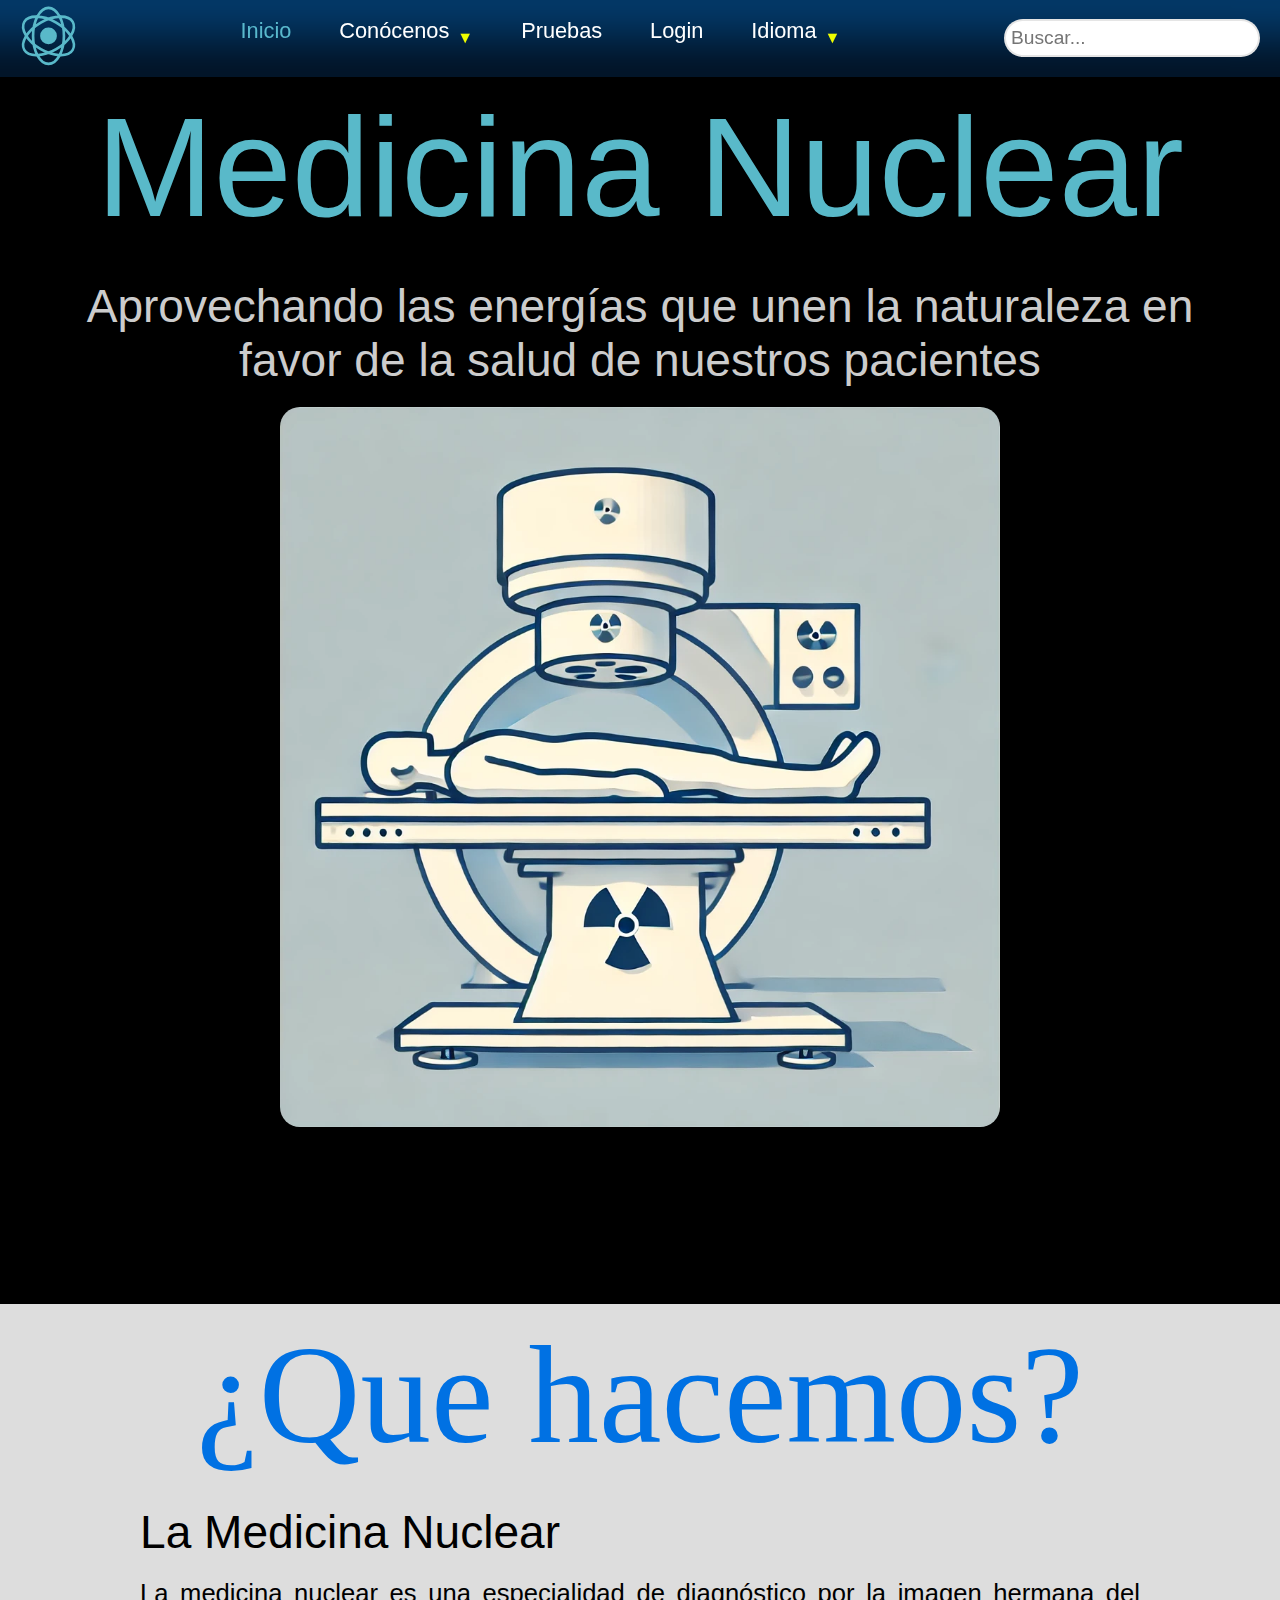
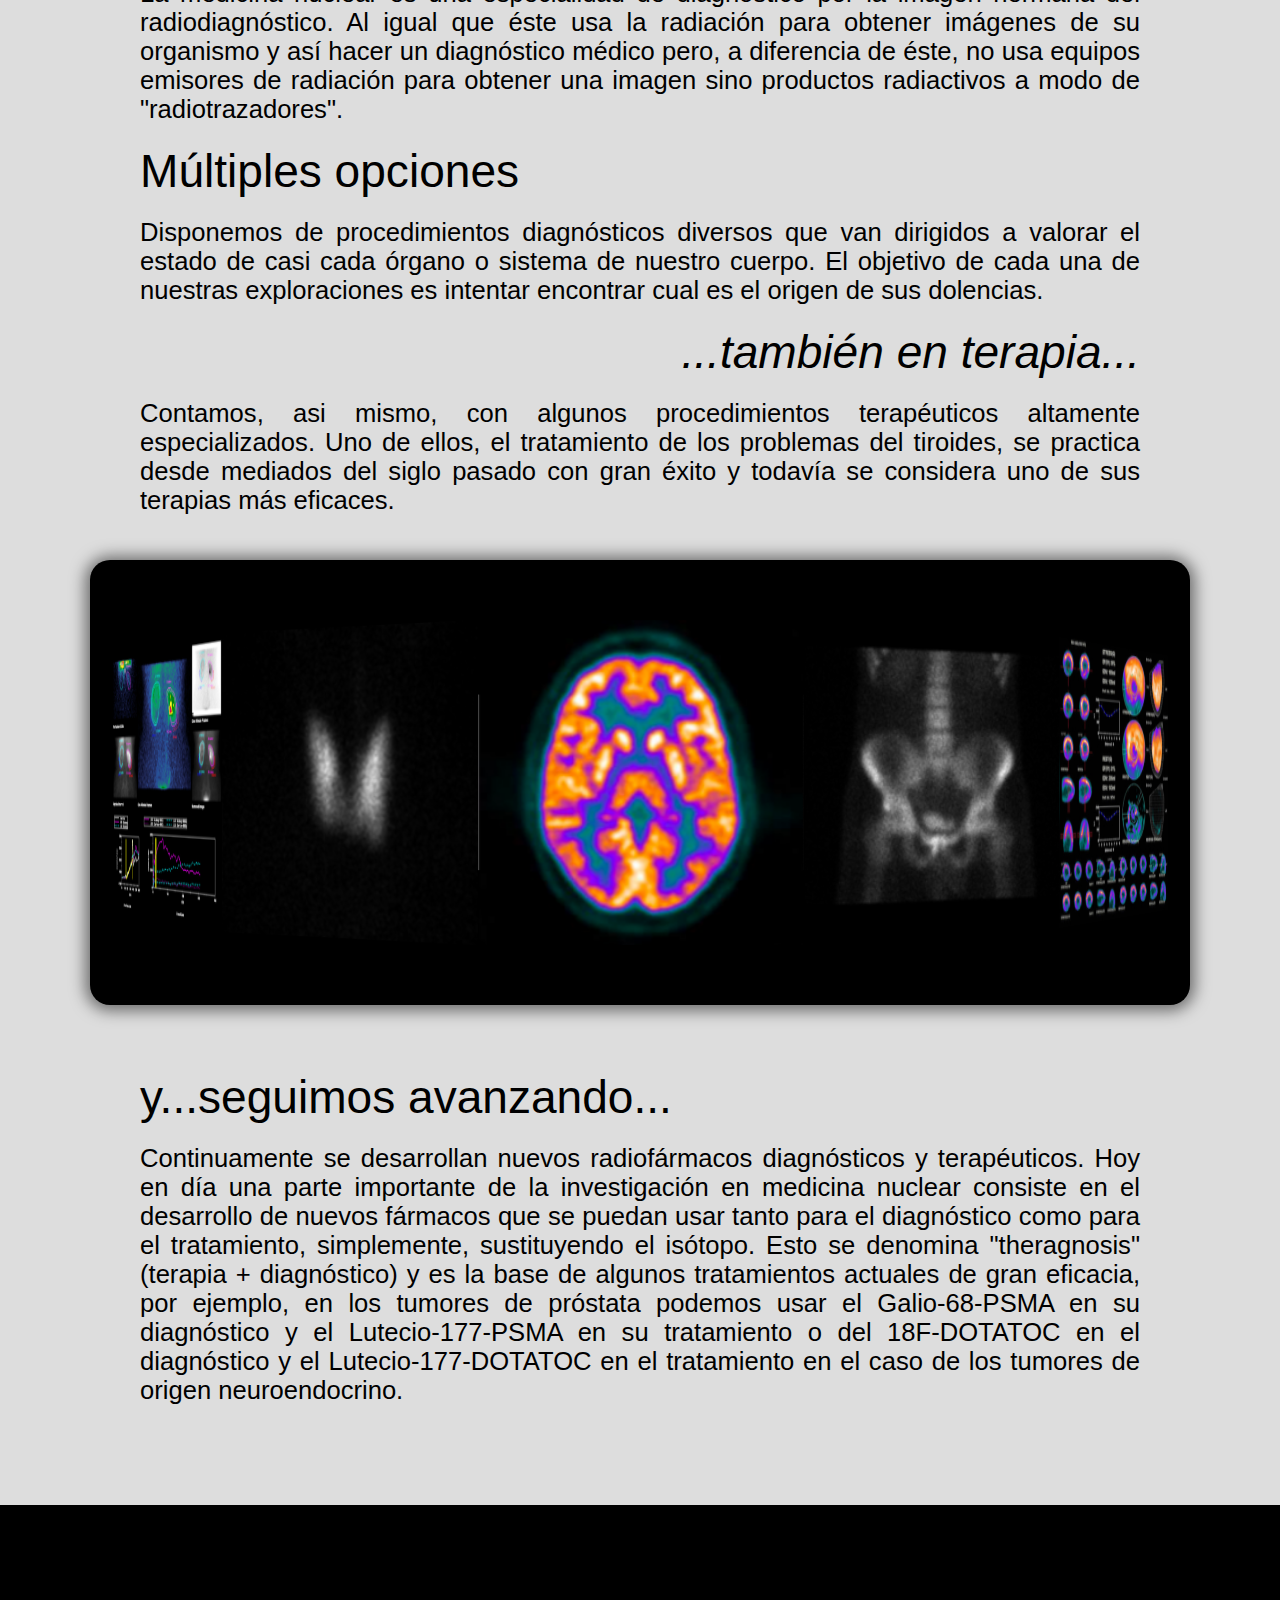
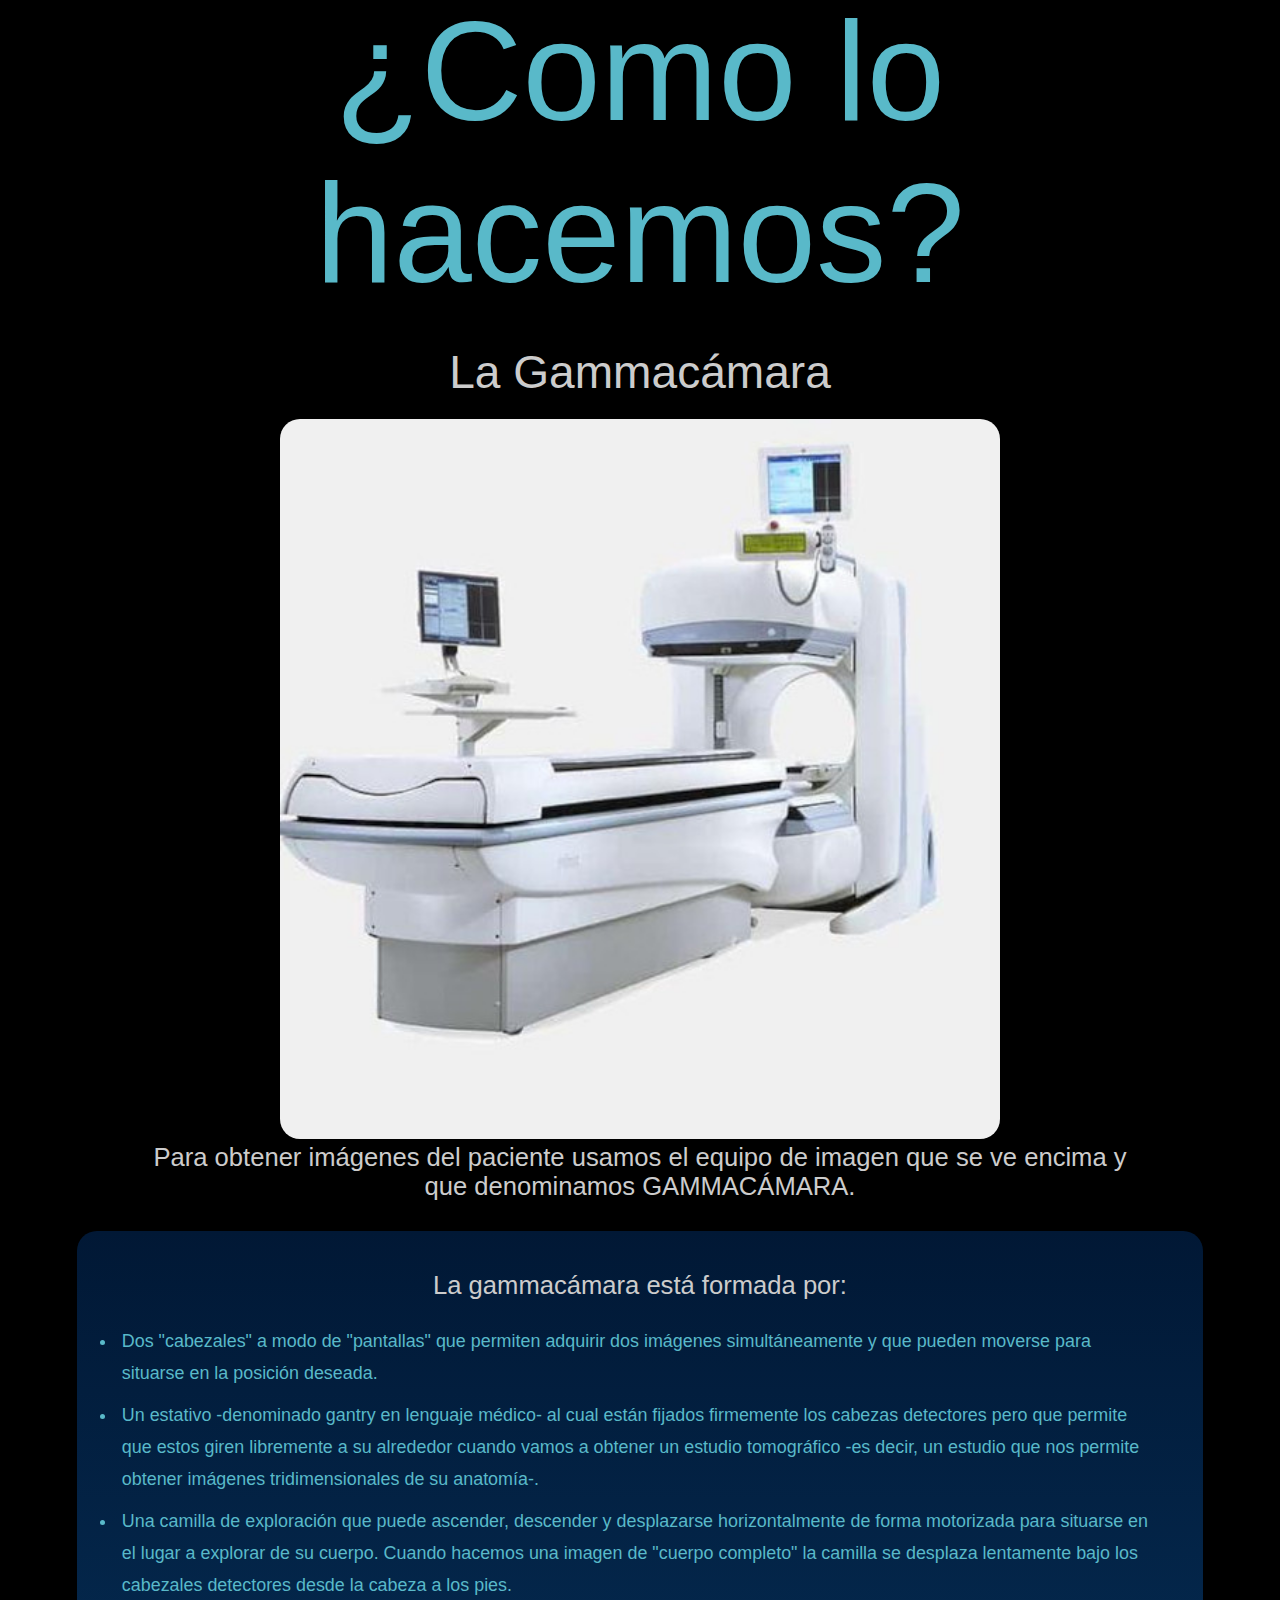
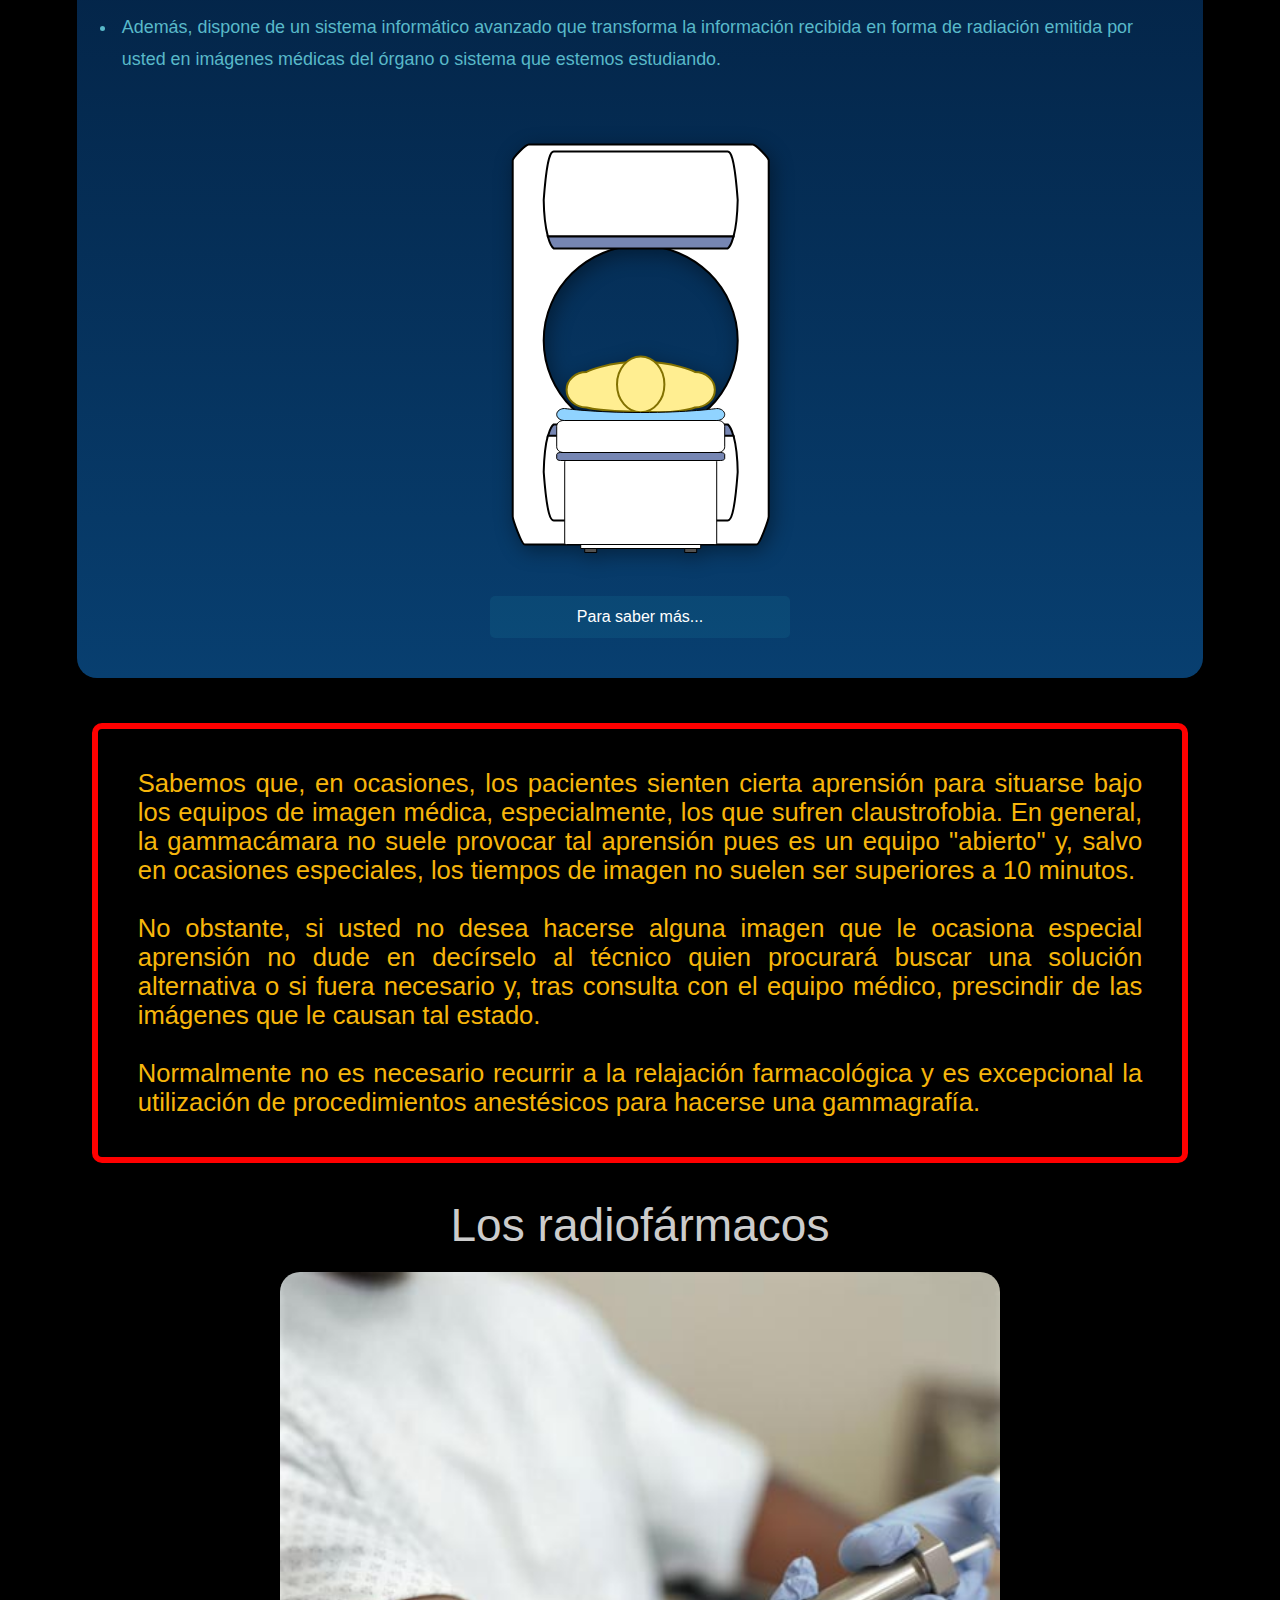
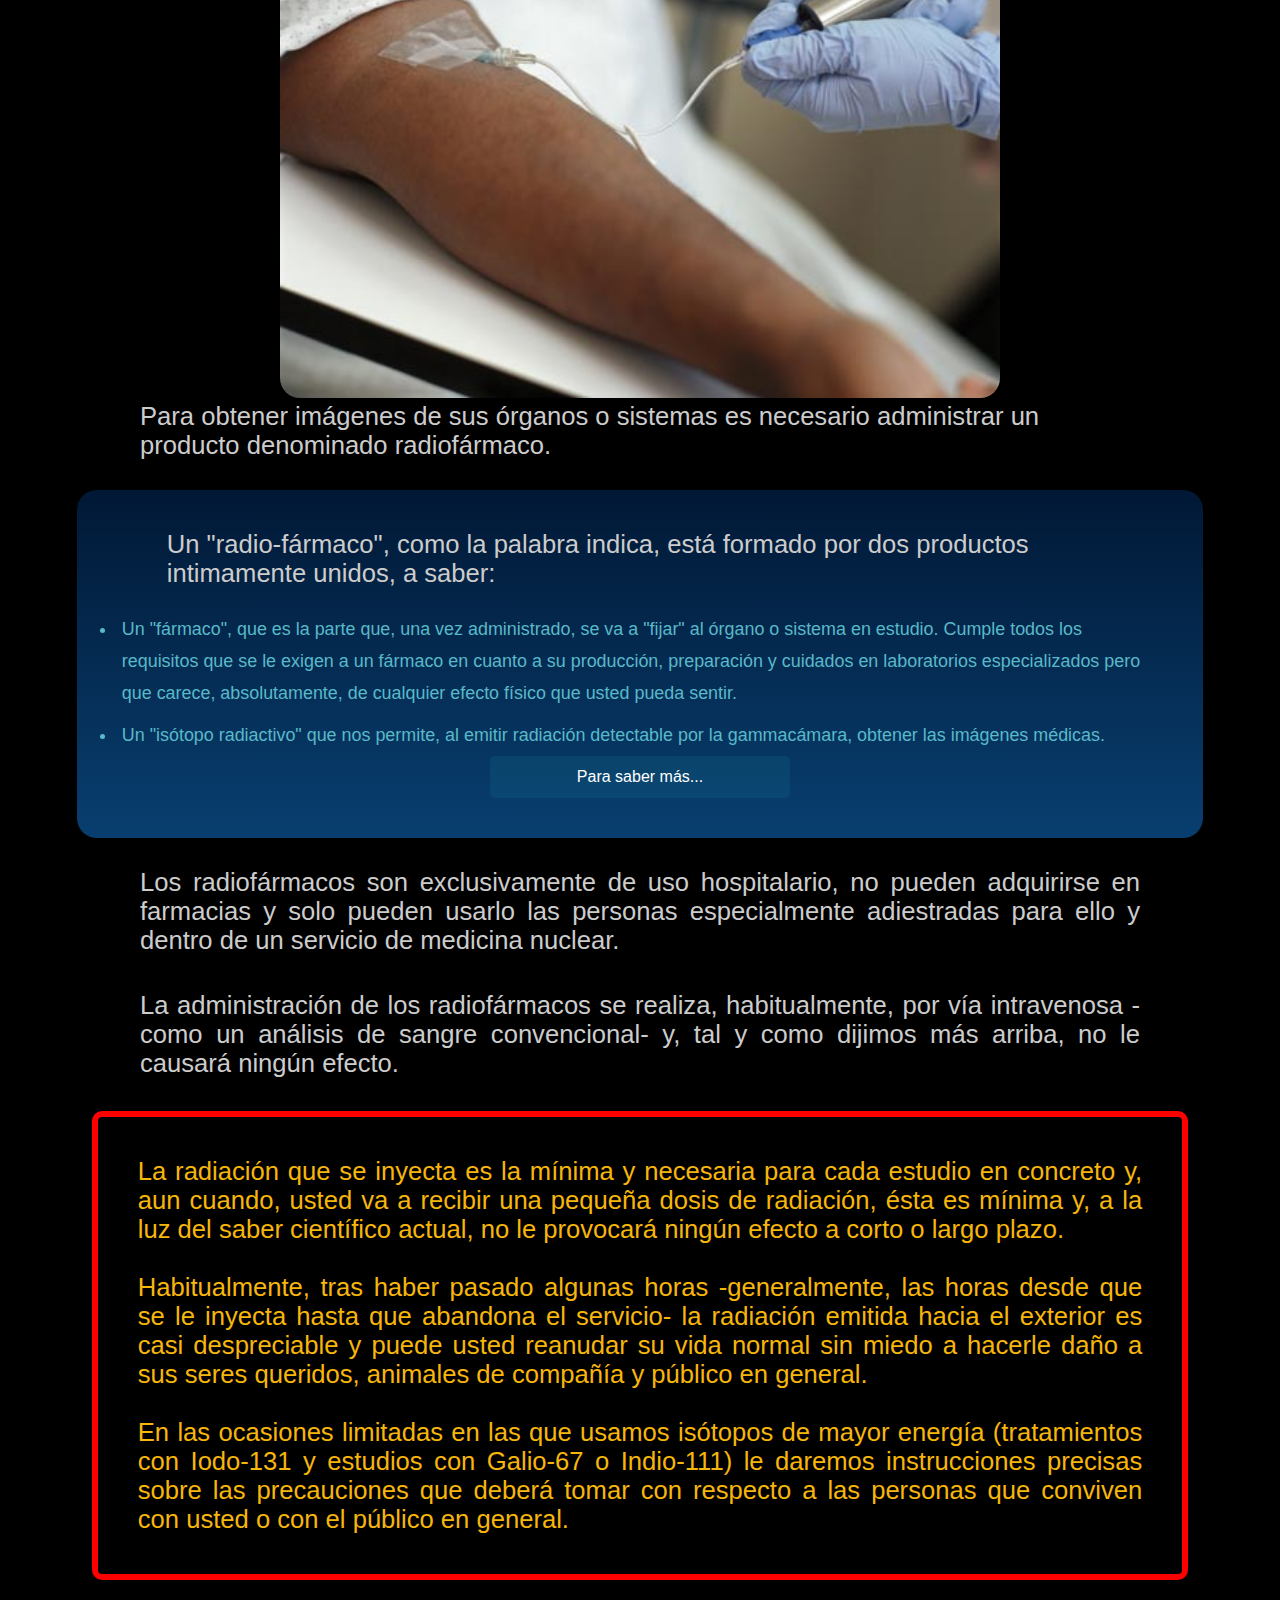
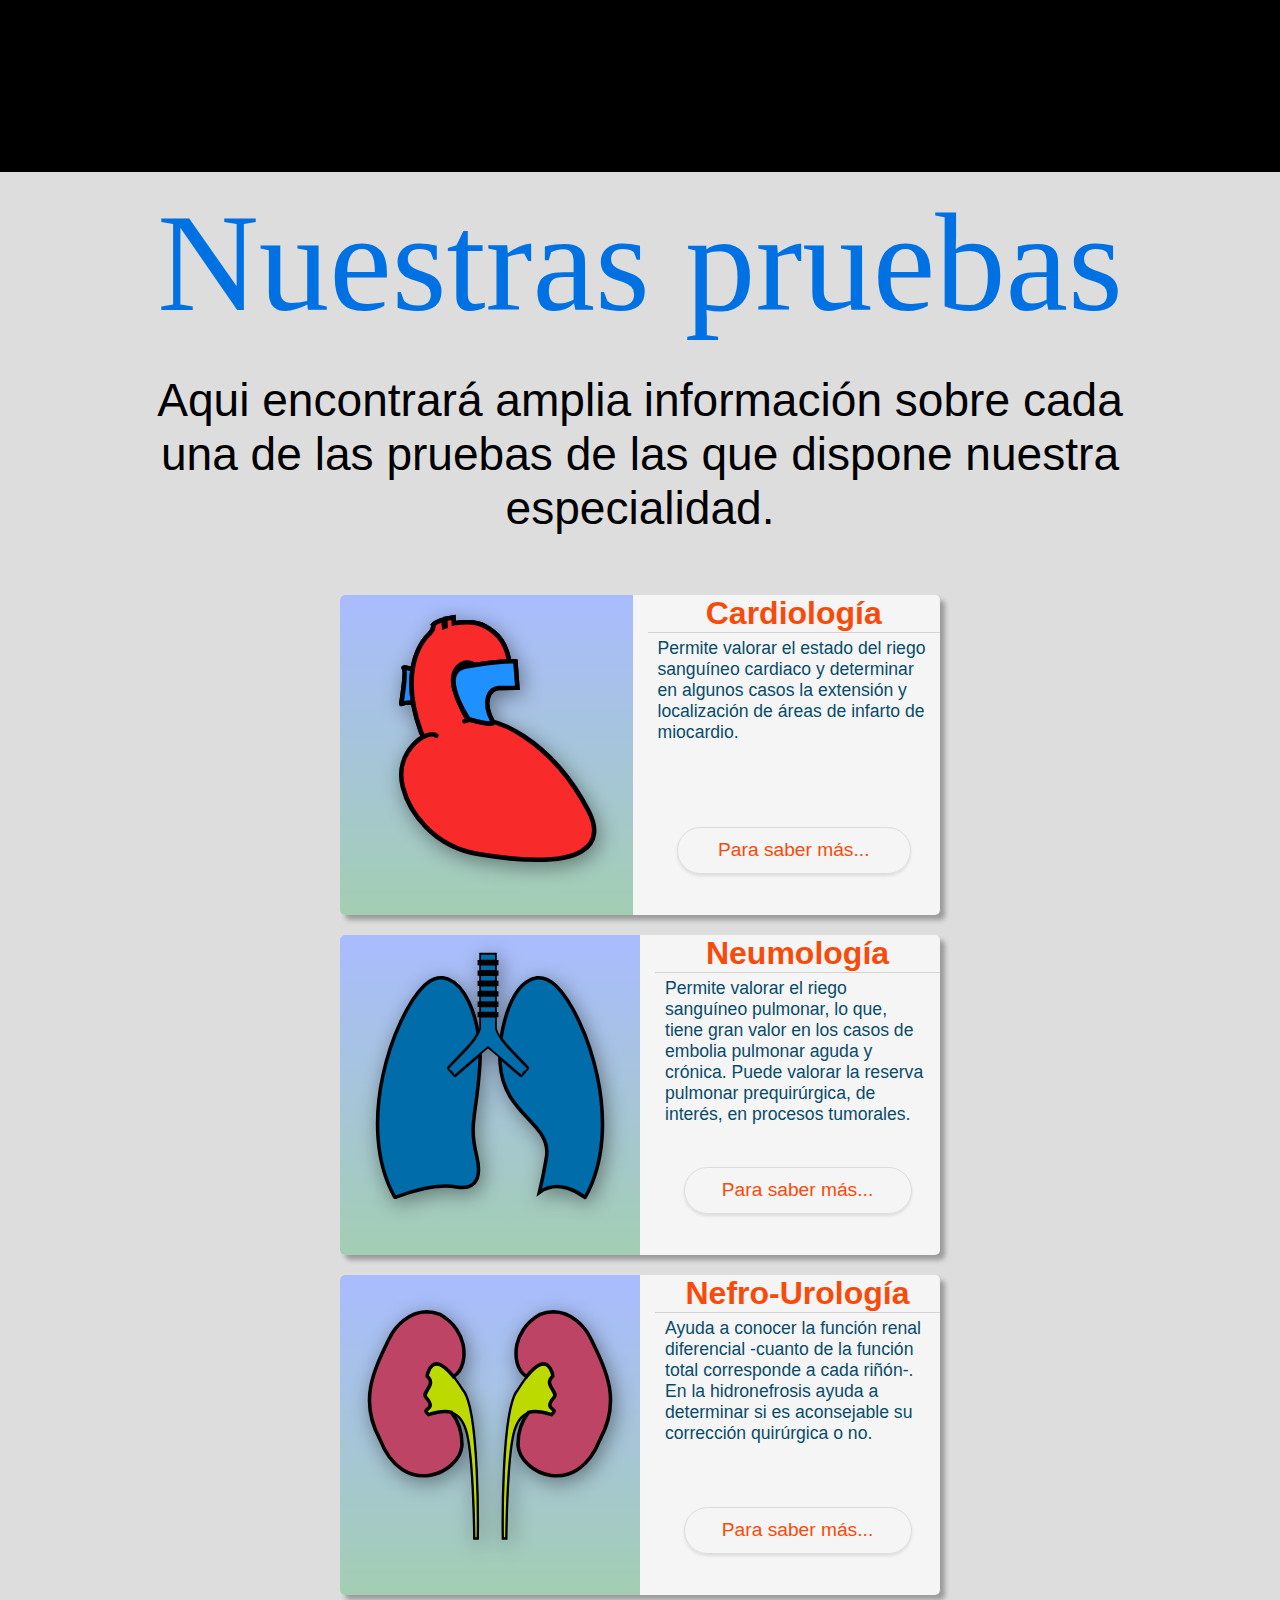
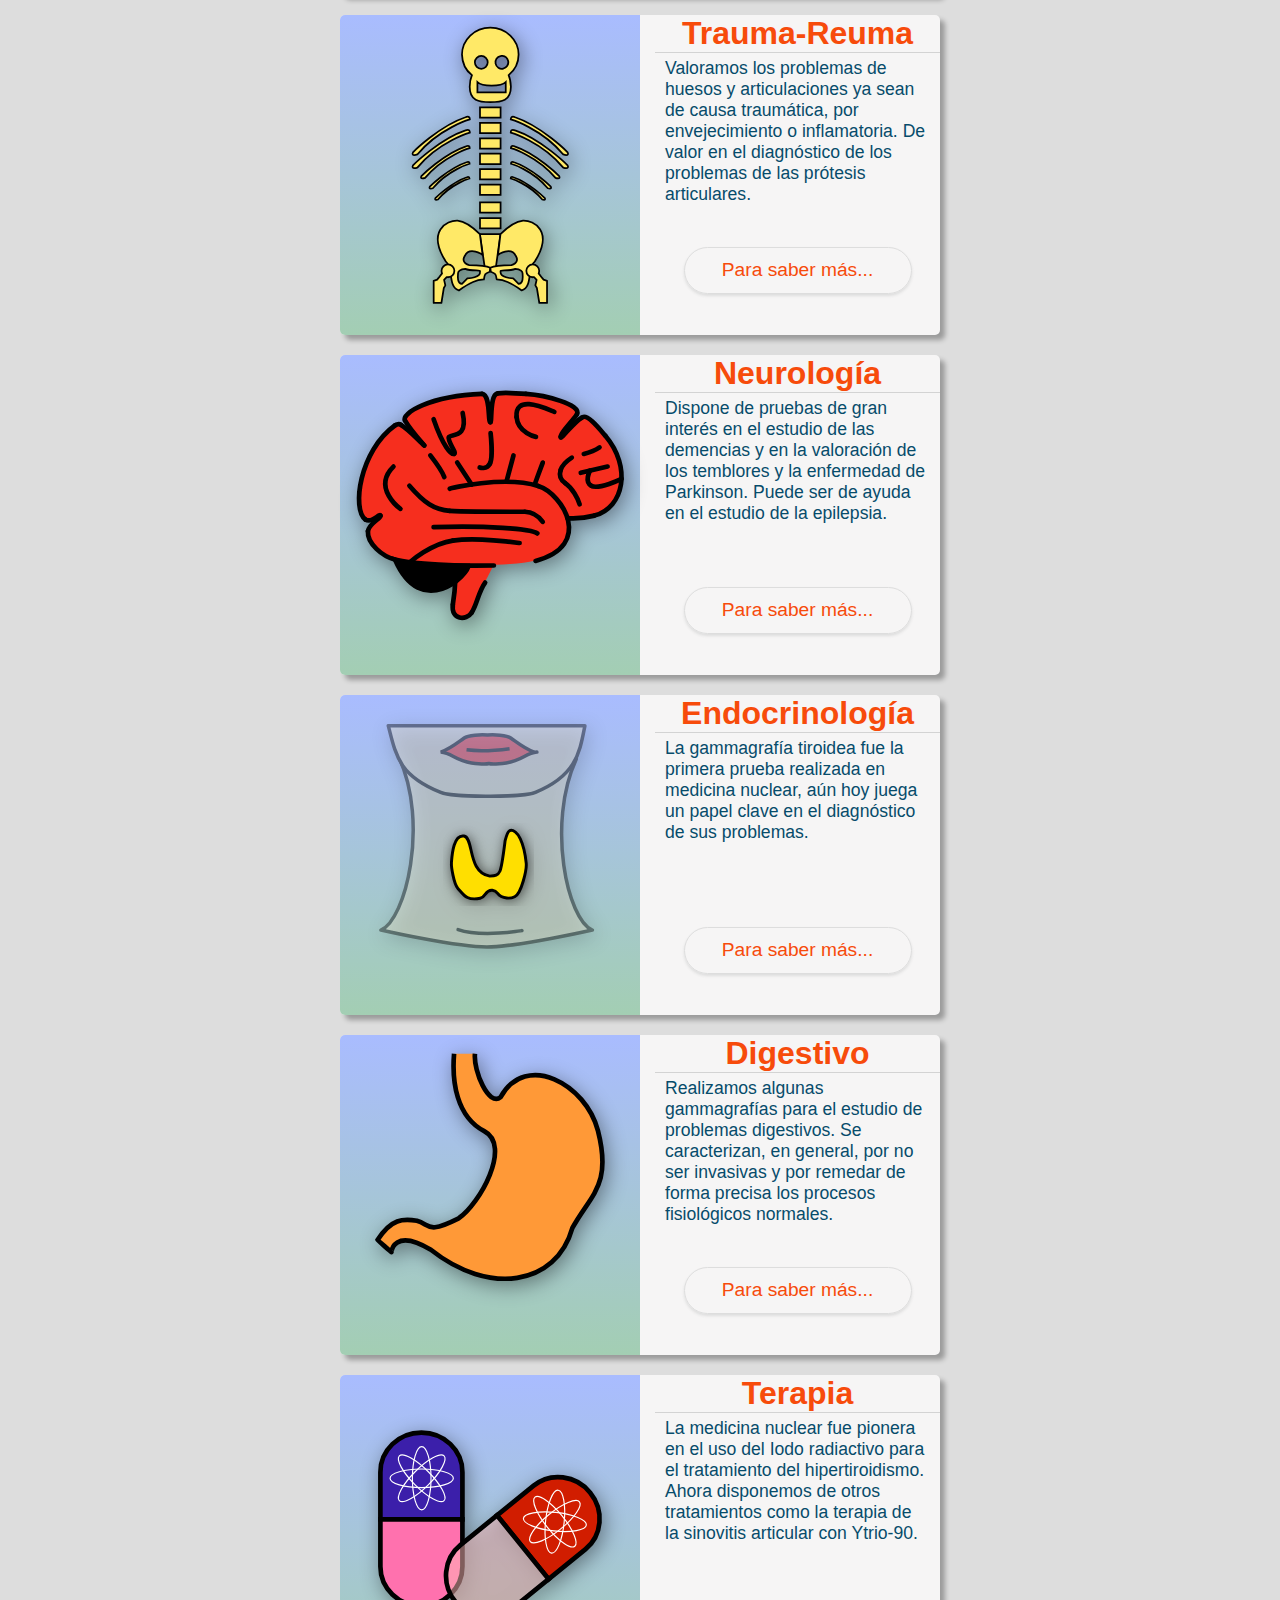
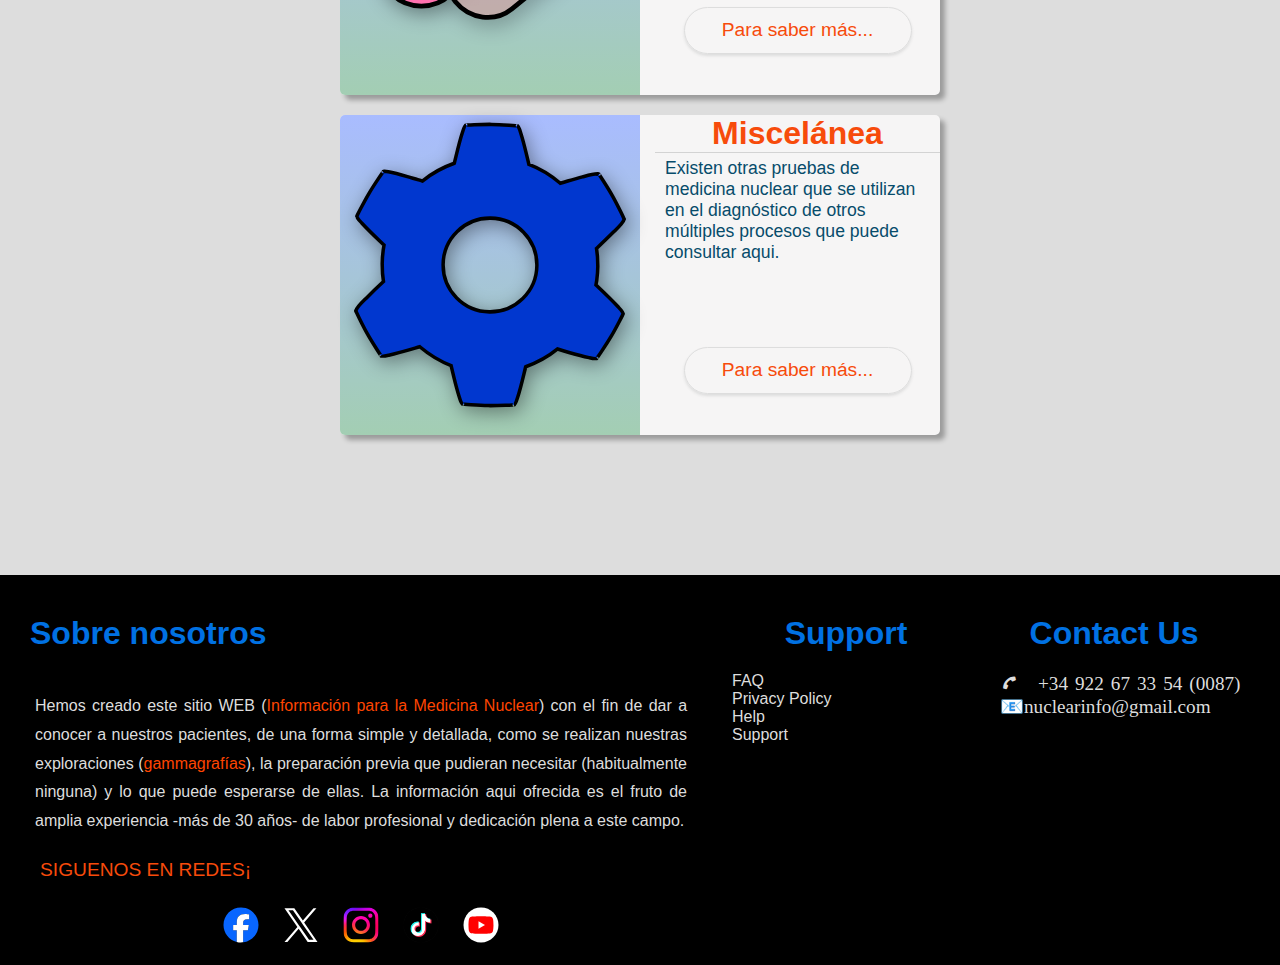
==== index.html @ 2f905eaf "Ultima versión" ====
<!--
 * infoMN: Nuclear Medicine Information Utility(tm) (http://www.nuimsa.es)
 * Copywright (c) San Miguel Software, Sl. (http://www.sanmiguelsoftware.com)
 *
 * Licensed under The MIT License
 * For full copyright and license information, please see the LICENSE.TXT (https://www.tldrlegal.com/l/mit)
 * Redistributions of files must retain the above copyright notice.
 *
 * @copyright   Copywright (c) San Miguel Software (http://www.sanmiguelsoftware.com)
 * @author      Juan Carlos Cárdenas Negro 
 * @link        http://www.nuimsa.es
 * @since       0.1.0
 * @license     http://www.opensource.org/licenses/mit-license.php MIT License
 * @version     8.0
 */
-->
<!doctype html>
<html>

<head>
	<meta lang="es">
	<meta charset="utf-8">
	<meta name="viewport" content="width=device-width initial-scale=1.0" />
	<meta name="title" content="InfoMN ® | Nuclear Medicine Information Utility">
	<meta name="description"
		content="InfoMN es una utilidad de información sobre la especialidad médica denominada Medicina Nuclear dirigida principalmente a los pacientes para su mejor conocimiento de nuestras exploraciones y lo que debe esperar al acudir a un Servicio de Medicina Nuclear.">
	<link rel="stylesheet" href="css/style.css">
	<link rel="stylesheet" href="css/fontcustom/fontcustom.css">
	<link rel="stylesheet" href="css/subir.css">
	<!-- <link rel="stylesheet" href="css/mibi.css"> -->
	<link rel="stylesheet" href="css/variables.css">
	<link rel="stylesheet" href="css/themes/blue.css">
	<link rel="icon" type="imgage/svg+xml" href="media/favicon.png">
	<title>InfoMN ® | Nuclear Medicine Information Utility</title>
</head>

<body class="mn-theme-body">

	<span class="subir"><a href="#">Subir&#x2003</a><i class="icon-arrow-small-up"></i></span>
	
	<header class="mn-theme-header">
		<!-- movil -->
		<div class="icon-movil">
			<div class="toggle">
				<i class="icon-bars-solid"></i>
				<i class="icon-close-solid"></i>
			</div>
			<div class="lupa">
				<i class="icon-lupa-solid"></i>
				<i class="icon-close-solid"></i>
			</div>
			<div class="flag">
				<img src="media/images/flags/flag-es.svg" style="width: 25px; height: auto;">
			</div>
			<!--
				<div class="calendar">
					<i class="icon-calendar-solid"></i>
				</div>
				-->			
		</div>
			
		<a href="index.html" class="logo mn-text-theme"><i class="icon-atomo-solid"></i></a>
			
			<!-- NOTA: CAMBIO A NUEVO MENU CLASS - 26/10/2024 12:11	-->
			<nav class="menu">
				<ul>
					<li class="mn-theme-menu-1"><a href="index.html" title="Volver al inicio">Inicio</a></li>
					<li><a href="" title="La Medicina nuclear...">Conócenos</a>
						<ul>
							<li><a href="#Pag2" title="Que hacemos">Lo que hacemos</a></li>
							<li><a href="#Pag3" title="Como lo hacemos">Como lo hacemos</a></li>
						</ul>
					</li>
					<li id="pruebas"><a href="javascript: selectPagina('pruebas')" title="Pruebas diagnósticas">Pruebas</a></li>
					<li><a href="" title="Usuarios...">Login</a></li>
					<li class="language"><a href="" title="Seleccionar Idioma...">Idioma</a>
						<ul>
							<li><a><img src="media/images/flags/flag-de.svg" alt="" data="de" />Deutsch</a></li>
							<li><a><img src="media/images/flags/flag-en.svg" alt="" data="en" />English</a></li>
							<li><a><img src="media/images/flags/flag-es.svg" alt="" data="es" />Español</a></li>
							<li><a><img src="media/images/flags/flag-fr.svg" alt="" data="fr" />Français</a></li>
							<li><a><img src="media/images/flags/flag-it.svg" alt="" data="it" />Italiano</a></li>
							<li><a><img src="media/images/flags/flag-jp.svg" alt="" data="ja" />日本語</a></li>
							<li><a><img src="media/images/flags/flag-zh.svg" alt="" data="zh" />普通话</a></li>
						</ul>
					</li>
				</ul>
			</nav>
			
			<div class="search">
				<input type="text" id="buscar" title="Buscar en la página" placeholder="Buscar..."
				onchange="alert(this.value);this.value=''" />
			</div>
			
		</header>
		
		<div class="container mn-theme-container">

		<section id="Pag1" class="mn-theme">
			<h1 class="mn-text-center">Medicina Nuclear</h1>
			<span>
				<h2 class="mn-text-center animation_grow">Aprovechando las energías que unen la naturaleza en favor de la salud de nuestros
					pacientes</h2>
				<div class="img flex flex-content-center animation_scale"><img src="media/Medicina nuclear_4.webp" /></div>
			</span>
		</section>

		<section id="Pag2" class="mn-theme-inverse">
			<h1 class="mn-text-theme-2 mn-text-center">¿Que hacemos?</h1>
			<h2 class="mn-text-theme-1 mn-text-left animate_entrada">La Medicina Nuclear</h2>
			<p class="mn-text-justify">La medicina nuclear es una especialidad de diagnóstico por la imagen hermana del radiodiagnóstico. Al igual que éste usa la radiación para obtener imágenes de su organismo y así hacer un diagnóstico médico pero, a diferencia de éste, no usa equipos emisores de radiación para obtener una imagen sino productos radiactivos a modo de "radiotrazadores".</p>
			<h2 class="mn-text-theme-1 mn-text-left animate_entrada">Múltiples opciones</h2>
			<p class="mn-text-justify">Disponemos de procedimientos diagnósticos diversos que van dirigidos
				a valorar el estado de
				casi cada órgano o sistema de nuestro cuerpo. El objetivo de cada una de nuestras exploraciones es intentar
				encontrar cual es el origen de sus dolencias.</p>
			<h2 class="mn-text-right mn-italic animate_entrada">...también en terapia...</h2>
			<p class="mn-text-justify">Contamos, asi mismo, con algunos procedimientos terapéuticos altamente especializados.
				Uno de ellos, el
				tratamiento de los problemas del tiroides, se practica desde mediados del siglo pasado con gran éxito y todavía
				se considera uno de sus terapias más eficaces. </p>
			<div class="carousel_background flex flex-content-center flex-items-center">
				<div class="scene">
					<div class="carousel">
						<div class="carousel__cell" style="--i:0"><img src="media/images/MN/neurologia/JPEG/brain_pet.jpeg"
								alt="amiloid image" /></div>
						<div class="carousel__cell" style="--i:1"><img src="media/images/MN/traumareuma/JPEG/articular_spot.jpeg"
								alt="Bone scan spot image" /></div>
						<div class="carousel__cell" style="--i:2"><img src="media/images/MN/cardiologia/JPEG/cardiac.jpeg"
								alt="cardiac processing image" /></div>
						<div class="carousel__cell" style="--i:3"><img src="media/images/MN/oncologia/JPEG/centinela.jpeg"
								alt="Centinel node image" /></div>
						<div class="carousel__cell" style="--i:4"><img src="media/images/MN/neurologia/JPEG/ioflupano.jpeg"
								alt="Ioflupane striatal image" /></div>
						<div class="carousel__cell" style="--i:5"><img src="media/images/MN/nefrourologia/JPEG/renal.jpeg"
								alt="Ioflupane striatal image" /></div>
						<div class="carousel__cell" style="--i:6"><img src="media/images/MN/miscelanea/JPEG/linfo.jpeg"
								alt="Linphography image" /></div>
						<div class="carousel__cell" style="--i:7"><img src="media/images/MN/cardiologia/JPEG/mibi.jpeg"
								alt="Miocardial image" /></div>
						<div class="carousel__cell" style="--i:8"><img src="media/images/MN/oncologia/JPEG/pet.jpeg"
								alt="Pet image" /> </div>
						<div class="carousel__cell" style="--i:9"><img src="media/images/MN/oncologia/JPEG/sirt.jpeg"
								alt="SIRT image" /></div>
						<div class="carousel__cell" style="--i:10"><img src="media/images/MN/endocrinologia/JPEG/paratiroides.jpeg"
								alt="Parathyroid image" /></div>
						<div class="carousel__cell" style="--i:11"><img src="media/images/MN/traumareuma/JPEG/wb.jpeg"
								alt="Bone scan image" /></div>
						<div class="carousel__cell" style="--i:12"><img src="media/images/MN/nefrourologia/JPEG/renograma.jpeg"
								alt="Renography processing" /></div>
						<div class="carousel__cell" style="--i:13"><img src="media/images/MN/endocrinologia/JPEG/tiroidea.jpeg"
								alt="Thyroid image" /></div>
					</div>
				</div>
			</div>
			<h2 class="animate_entrada">y...seguimos avanzando...</h2>
			<p class="mn-text-justify">Continuamente se desarrollan nuevos radiofármacos diagnósticos y terapéuticos. Hoy en
				día una parte importante
				de la investigación en medicina nuclear consiste en el desarrollo de nuevos fármacos que se puedan
				usar tanto para el diagnóstico como para el tratamiento, simplemente, sustituyendo el isótopo. Esto se
				denomina "theragnosis" (terapia + diag&shy;nóstico) y es la base de algunos tratamientos actuales de gran
				eficacia, por ejemplo, en los tumores de próstata podemos usar el Galio-68-PSMA en su diagnóstico y el Lutecio-177-PSMA en su tratamiento o del 18F-DOTATOC en el diagnóstico
				y el Lutecio-177-DOTATOC en el tratamiento en el caso de los tumores de origen neuroendocrino.</p>
			</p>
		</section>

		<section id="Pag3" class="banner mn-theme">
			<h1 class="mn-text-theme mn-text-center">¿Como lo hacemos?</h1>
			<span class="mn-text-center">
				<h2 class="mn-text-center">La Gammacámara</h2>
				<img class="animation_grow_2" src="media/images/MN/PR/ge-infinia.jpg" alt="Gammacámara">
			</span>
			<div>
				<p class="mn-text-center">Para obtener imágenes del paciente usamos el equipo de imagen que se ve encima y que
					denominamos GAMMACÁMARA.</p>
				<ul>
					<p class="mn-text-center"> La gammacámara está formada por:</p>
					<li>Dos "cabezales" a modo de "pantallas" que permiten adquirir dos imágenes simultáneamente y
						que pueden moverse para situarse en la posición deseada.
					</li>
					<li>Un estativo -denominado gantry en lenguaje médico- al cual están fijados firmemente los
						cabezas detectores pero que permite que estos giren libremente a su alrededor cuando vamos a obtener un estudio tomográfico -es decir, un estudio que nos permite obtener imágenes tridimensionales de su anatomía-.</li>
					<li>Una camilla de exploración que puede ascender, descender y desplazarse
						horizontalmente de forma motorizada para situarse en el lugar a explorar de su cuerpo. Cuando hacemos una
						imagen de "cuerpo completo" la camilla se desplaza lentamente bajo los cabezales detectores desde la cabeza
						a los pies.</li>
					<li>Además, dispone de un sistema informático avanzado que transforma la información recibida en forma de
						radiación emitida por usted en imágenes médicas del órgano o sistema que estemos
						estudiando.</li>

						<svg version="1.1" xmlns="http://www.w3.org/2000/svg" xmlns:xlink="http://www.w3.org/1999/xlink" x="0" y="0" width="512" height="512" viewBox="0, 0, 512, 512" style="cursor:pointer; filter:drop-shadow(3px 5px 10px rgba(0,0,0,.4)); width:100%; margin:auto∑">
							<g id="gantry">
								<g>
									<path d="M368.5,64.5 C371.574,64.5 384.5,77.692 384.5,80.5 L384.5,436.5 C384.5,439.308 375.574,464.5 372.5,464.5 L140.5,464.5 C137.426,464.5 128.5,439.308 128.5,436.5 L128.5,80.5 C128.5,77.692 141.426,64.5 144.5,64.5 L368.5,64.5 z M256.5,165.48 C202.928,165.48 159.5,208.057 159.5,260.578 C159.5,313.1 202.928,355.676 256.5,355.676 C310.072,355.676 353.5,313.1 353.5,260.578 C353.5,208.057 310.072,165.48 256.5,165.48 z" fill="#FFFFFF"/>
									<path d="M368.5,64.5 C371.574,64.5 384.5,77.692 384.5,80.5 L384.5,436.5 C384.5,439.308 375.574,464.5 372.5,464.5 L140.5,464.5 C137.426,464.5 128.5,439.308 128.5,436.5 L128.5,80.5 C128.5,77.692 141.426,64.5 144.5,64.5 L368.5,64.5 z M256.5,165.48 C202.928,165.48 159.5,208.057 159.5,260.578 C159.5,313.1 202.928,355.676 256.5,355.676 C310.072,355.676 353.5,313.1 353.5,260.578 C353.5,208.057 310.072,165.48 256.5,165.48 z" fill-opacity="0" stroke="#000000" stroke-width="2"/>
								</g>
							</g>
							<g id="Cabezales">
								<g>
									<path d="M163.662,356.5 C164.887,352.79 165.942,346.953 169.534,344.379 L343.465,344.379 C347.101,347.353 348.168,352.395 349.338,356.5 L163.662,356.5 z" fill="#7686B3"/>
									<path d="M163.662,356.5 C164.887,352.79 165.942,346.953 169.534,344.379 L343.465,344.379 C347.101,347.353 348.168,352.395 349.338,356.5 L163.662,356.5 z" fill-opacity="0" stroke="#000000" stroke-width="2"/>
								</g>
								<g>
									<path d="M169.534,440.5 C166.764,440.5 162.845,436.95 159.5,392.015 C159.771,379.869 160.292,367.481 163.662,355.652 L349.338,355.652 C352.517,367.537 353.344,379.826 353.5,392.015 C350.155,436.95 346.236,440.5 343.466,440.5 L169.534,440.5 z" fill="#FFFFFF"/>
									<path d="M169.534,440.5 C166.764,440.5 162.845,436.95 159.5,392.015 C159.771,379.869 160.292,367.481 163.662,355.652 L349.338,355.652 C352.517,367.537 353.344,379.826 353.5,392.015 C350.155,436.95 346.236,440.5 343.466,440.5 L169.534,440.5 z" fill-opacity="0" stroke="#000000" stroke-width="2"/>
								</g>
								<g>
									<path d="M343.466,71.53 C346.236,71.53 350.155,75.08 353.5,120.015 C353.228,132.161 352.708,144.549 349.338,156.379 L163.662,156.379 C160.483,144.493 159.656,132.204 159.5,120.015 C162.845,75.08 166.764,71.53 169.534,71.53 L343.466,71.53 z" fill="#FFFFFF"/>
									<path d="M343.466,71.53 C346.236,71.53 350.155,75.08 353.5,120.015 C353.228,132.161 352.708,144.549 349.338,156.379 L163.662,156.379 C160.483,144.493 159.656,132.204 159.5,120.015 C162.845,75.08 166.764,71.53 169.534,71.53 L343.466,71.53 z" fill-opacity="0" stroke="#000000" stroke-width="2"/>
								</g>
								<g>
									<path d="M349.338,156.379 C348.113,160.089 347.058,165.925 343.466,168.5 L169.535,168.5 C165.899,165.526 164.832,160.484 163.662,156.379 L349.338,156.379 z" fill="#7686B3"/>
									<path d="M349.338,156.379 C348.113,160.089 347.058,165.925 343.466,168.5 L169.535,168.5 C165.899,165.526 164.832,160.484 163.662,156.379 L349.338,156.379 z" fill-opacity="0" stroke="#000000" stroke-width="2"/>
								</g>
							</g>
							<g id="base">
								<g>
									<path d="M196.5,404.5 L316.5,404.5 L316.5,468.5 L196.5,468.5 L196.5,404.5 z" fill="#FFFFFF"/>
									<path d="M196.5,404.5 L316.5,404.5 L316.5,468.5 L196.5,468.5 L196.5,404.5 z" fill-opacity="0" stroke="#000000" stroke-width="1"/>
								</g>
								<g>
									<path d="M200.5,468.5 L212.5,468.5 L212.5,472.5 L200.5,472.5 L200.5,468.5 z" fill="#515151"/>
									<path d="M200.5,468.5 L212.5,468.5 L212.5,472.5 L200.5,472.5 L200.5,468.5 z" fill-opacity="0" stroke="#000000" stroke-width="1"/>
								</g>
								<g>
									<path d="M300.5,468.5 L312.5,468.5 L312.5,472.5 L300.5,472.5 L300.5,468.5 z" fill="#515151"/>
									<path d="M300.5,468.5 L312.5,468.5 L312.5,472.5 L300.5,472.5 L300.5,468.5 z" fill-opacity="0" stroke="#000000" stroke-width="1"/>
								</g>
							</g>
							<g id="camilla">
								<g>
									<g id="paciente"  transform-origin="256 322">
										<g>
											<path d="M202.332,291.944 C202.332,291.944 222.288,281.793 256.5,281.793 C290.712,281.793 310.668,291.944 310.668,291.944 C321.69,291.944 330.625,299.897 330.625,309.707 L330.625,309.707 C330.625,319.518 321.69,327.471 310.668,327.471 C310.668,327.471 290.712,335.06 256.5,331.266 C222.288,332.546 202.332,327.471 202.332,327.471 C191.31,327.471 182.375,319.518 182.375,309.707 L182.375,309.707 C182.375,299.897 191.31,291.944 202.332,291.944 z" fill="#FFEE91"/>
											<path d="M202.332,291.944 C202.332,291.944 222.288,281.793 256.5,281.793 C290.712,281.793 310.668,291.944 310.668,291.944 C321.69,291.944 330.625,299.897 330.625,309.707 L330.625,309.707 C330.625,319.518 321.69,327.471 310.668,327.471 C310.668,327.471 290.712,335.06 256.5,331.266 C222.288,332.546 202.332,327.471 202.332,327.471 C191.31,327.471 182.375,319.518 182.375,309.707 L182.375,309.707 C182.375,299.897 191.31,291.944 202.332,291.944 z" fill-opacity="0" stroke="#827100" stroke-width="2"/>
										</g>
										<g>
											<path d="M256.5,332.328 C243.416,332.328 232.81,319.831 232.81,304.414 C232.81,288.998 243.416,276.5 256.5,276.5 C269.584,276.5 280.19,288.998 280.19,304.414 C280.19,319.831 269.584,332.328 256.5,332.328 z" fill="#FFEE91"/>
											<path d="M256.5,332.328 C243.416,332.328 232.81,319.831 232.81,304.414 C232.81,288.998 243.416,276.5 256.5,276.5 C269.584,276.5 280.19,288.998 280.19,304.414 C280.19,319.831 269.584,332.328 256.5,332.328 z" fill-opacity="0" stroke="#827100" stroke-width="2"/>
										</g>
									</g>
									<g>
										<path d="M179.274,340.5 L333.726,340.5 C337.467,340.5 340.5,343.058 340.5,346.214 L340.5,366.786 C340.5,369.942 337.467,372.5 333.726,372.5 L179.274,372.5 C175.533,372.5 172.5,369.942 172.5,366.786 L172.5,346.214 C172.5,343.058 175.533,340.5 179.274,340.5 z" fill="#FFFFFF"/>
										<path d="M179.274,340.5 L333.726,340.5 C337.467,340.5 340.5,343.058 340.5,346.214 L340.5,366.786 C340.5,369.942 337.467,372.5 333.726,372.5 L179.274,372.5 C175.533,372.5 172.5,369.942 172.5,366.786 L172.5,346.214 C172.5,343.058 175.533,340.5 179.274,340.5 z" fill-opacity="0" stroke="#000000" stroke-width="1"/>
									</g>
									<g>
										<path d="M180.375,328.5 C180.375,328.5 209.25,332.5 256.5,332.5 C303.75,332.5 332.625,328.5 332.625,328.5 C336.974,328.5 340.5,331.186 340.5,334.5 L340.5,334.5 C340.5,337.814 336.974,340.5 332.625,340.5 L180.375,340.5 C176.026,340.5 172.5,337.814 172.5,334.5 L172.5,334.5 C172.5,331.186 176.026,328.5 180.375,328.5 z" fill="#90D3FF"/>
										<path d="M180.375,328.5 C180.375,328.5 209.25,332.5 256.5,332.5 C303.75,332.5 332.625,328.5 332.625,328.5 C336.974,328.5 340.5,331.186 340.5,334.5 L340.5,334.5 C340.5,337.814 336.974,340.5 332.625,340.5 L180.375,340.5 C176.026,340.5 172.5,337.814 172.5,334.5 L172.5,334.5 C172.5,331.186 176.026,328.5 180.375,328.5 z" fill-opacity="0" stroke="#000000" stroke-width="1"/>
									</g>
									<g>
										<path d="M182.31,380.5 L330.69,380.5 C331.69,380.5 332.5,381.022 332.5,381.667 L332.5,463.333 C332.5,463.978 331.69,464.5 330.69,464.5 L182.31,464.5 C181.31,464.5 180.5,463.978 180.5,463.333 L180.5,381.667 C180.5,381.022 181.31,380.5 182.31,380.5 z" fill="#FFFFFF"/>
										<path d="M182.31,380.5 L330.69,380.5 C331.69,380.5 332.5,381.022 332.5,381.667 L332.5,463.333 C332.5,463.978 331.69,464.5 330.69,464.5 L182.31,464.5 C181.31,464.5 180.5,463.978 180.5,463.333 L180.5,381.667 C180.5,381.022 181.31,380.5 182.31,380.5 z" fill-opacity="0" stroke="#000000" stroke-width="1"/>
									</g>
									<g>
										<path d="M176.438,372.5 L336.562,372.5 C338.737,372.5 340.5,373.395 340.5,374.5 L340.5,378.5 C340.5,379.605 338.737,380.5 336.562,380.5 L176.438,380.5 C174.263,380.5 172.5,379.605 172.5,378.5 L172.5,374.5 C172.5,373.395 174.263,372.5 176.438,372.5 z" fill="#7686B3"/>
										<path d="M176.438,372.5 L336.562,372.5 C338.737,372.5 340.5,373.395 340.5,374.5 L340.5,378.5 C340.5,379.605 338.737,380.5 336.562,380.5 L176.438,380.5 C174.263,380.5 172.5,379.605 172.5,378.5 L172.5,374.5 C172.5,373.395 174.263,372.5 176.438,372.5 z" fill-opacity="0" stroke="#000000" stroke-width="1"/>
									</g>
								</g>
							</g>
							<!-- <g>
								<circle cx="256" cy="256" r="100" fill="#b2d4e5" opacity=".8"/>
								<animate id="start" dur="2.0s" attributeName="r" values="120; 120" fill="freeze" begin="2s" repeatCount="indefinite"/>
							</g> 
							<g id="start">
								<text transform="matrix(1, 0, 0, 1, 256, 412)">
									<tspan x="-62.242" y="2" font-family="ArialMT" font-size="16" fill="#ff0000">Click para animar</tspan>
								</text>
							</g>
					 -->
							 <animateTransform
								xlink:href="#camilla"
								attributeName="transform"
								attributeType="XML"
								type="translate"
								from="0 auto"
								to="0 -60"
								dur="2s"
								begin="click"
								fill="freeze"
								id="cam-anim"
								/>
							<animateTransform
								xlink:href="#paciente"
								attributeName="transform"
								attributeType="XML"
								type="scale"
								from="1"
								to=".8"
								dur="1s"
								begin="cam-anim.begin + 2s"
								fill="freeze"
								id="pat-anim"  
								/>
								 <animateTransform
								xlink:href="#Cabezales"
								attributeName="transform"
								attributeType="XML"
								type="rotate"
								from="0 256 256"
								to="180 256 256"
								dur="4s"
								begin="cam-anim.begin + 3s"
								id="cab-anim"
								/>
								
						</svg>
						<a href="#" class="mn-boton"><span>Para saber más...</span></a>
				</ul>
			</div>
			<div>
				<p class="mn-theme-border atencion mn-text-justify animate_appear">Sabemos que, en ocasiones, los
					pacientes sienten cierta aprensión para situarse bajo los
					equipos
					de imagen médica, especialmente, los que sufren claustrofobia. En general, la gammacámara no
					suele provocar tal aprensión pues es un equipo "abierto" y, salvo en ocasiones especiales, los
					tiempos de imagen no suelen ser superiores a 10 minutos.</br></br>No obstante, si usted no desea hacerse
					alguna imagen que le ocasiona especial aprensión no dude en decírselo al técnico quien procurará buscar una
					solución alternativa o si fuera necesario y, tras consulta con el equipo médico, prescindir de las imágenes
					que le causan tal estado.</br></br>Normalmente no es necesario recurrir a la relajación farmacológica y es
					excepcional la utilización de procedimientos anestésicos para hacerse una gammagrafía.
				</p>
			</div>
			<span class="mn-text-center">
				<h2 class="mn-text-center">Los radiofármacos</h2>
				<img class="animation_grow_2" src="media/images/MN/PR/radiotracer.jpeg" alt="">
			</span>
			<div>
				<p>Para obtener imágenes de sus órganos o sistemas es necesario administrar un producto denominado
					radiofármaco.</p>
				<ul>
					<p>Un "radio-fármaco", como la palabra indica, está formado por dos productos intimamente unidos, a saber:</p>
					<li>Un "fármaco", que es la parte que, una vez administrado, se va a "fijar" al órgano o sistema en
						estudio. Cumple todos los requisitos que se le exigen a un fármaco en cuanto a su producción,
						preparación y cuidados en laboratorios especializados pero que carece, absolutamente, de
						cualquier efecto físico que usted pueda sentir.</li>
					<li>Un "isótopo radiactivo" que nos permite, al emitir radiación detectable por la gammacámara, obtener las
						imágenes médicas.</li>
					<a href="#" class="mn-boton"><span>Para saber más...</span></a>
				</ul>
			</div>
			<div>
				<p class="mn-text-justify">Los radiofármacos son exclusivamente de uso hospitalario, no pueden adquirirse en
					farmacias y solo
					pueden usarlo las personas especialmente adiestradas para ello y dentro de un servicio de medicina
					nuclear.</p><br/><br/>
				<p class="mn-text-justify">La administración de los radiofármacos se realiza, habitualmente, por vía intravenosa
					-como un análisis de
					sangre convencional- y, tal y como dijimos más arriba, no le causará ningún efecto.
				</p><br/>
				<p class="mn-theme-border atencion animate_appear mn-text-justify">La radiación que se inyecta es
					la mínima y necesaria para cada estudio en concreto y, aun
					cuando,
					usted va a recibir una pequeña dosis de radiación, ésta es mínima y, a la luz del saber científico
					actual, no le provocará ningún efecto a corto o largo plazo.<br><br>Habitualmente, tras haber pasado algunas
					horas -generalmente, las horas desde que se le inyecta hasta que abandona el servicio- la radiación emitida
					hacia el exterior es casi despreciable y puede usted reanudar su vida normal sin miedo a hacerle daño a sus
					seres queridos, animales de compañía y público en general.<br><br>En las ocasiones limitadas en las que usamos
					isótopos de mayor energía (tratamientos con Iodo-131 y estudios con Galio-67 o Indio-111) le daremos
					instrucciones precisas sobre las precauciones que deberá tomar con respecto a las personas que conviven con
					usted o con el público en general.</p>
			</div>
		</section>

		<section id="Pag4" class="mn-theme-inverse">
					<h1 class="mn-text-center">Nuestras pruebas</h1>
			<h2 class="mn-text-center mn-text-theme-1">Aqui encontrará amplia información sobre cada una de las pruebas de las que dispone nuestra especialidad.</h2>

			<div class="gallery">

				<div class="card flex flex-row flex-content-space-around animate_appear shadow-1">					
					<div><img class="" src="media/images/sistemas/heart.svg"  /></div>
					<div class="shadow-3">
						<h1>Cardiología</h1>
						<p>Permite valorar el estado del riego sanguíneo cardiaco y determinar en algunos casos la extensión y localización
							de áreas de	infarto de miocardio.</p>
						<a href="javascript:selectPagina('cardiologia')"><span class="shadow-4">Para saber más...</span></a>
					</div>
				</div>

				<div class="card flex flex-row flex-content-space-around animate_appear shadow-1">
					<div><img class="" src="media/images/sistemas/lung.svg" /></div>
					<div class="shadow-3">
						<h1 >Neumología</h1>
						<p>Permite valorar el riego sanguíneo pulmonar, lo que, tiene gran valor
							en los casos de embolia pulmonar aguda y crónica. Puede valorar la reserva pulmonar
							prequirúrgica, de interés, en procesos tumorales.</p>
						<a href="#"><span class="shadow-4">Para saber más...</span></a>
					</div>
				</div>

				<div class="card flex flex-row flex-content-space-around animate_appear shadow-1">
					<div><img class="" src="media/images/sistemas/kidney.svg" /></div>
					<div class="shadow-3">
						<h1 >Nefro-Urología</h1>
						<p>Ayuda a conocer la función renal diferencial -cuanto de la función
							total corresponde a cada riñón-. En la hidronefrosis ayuda a determinar si es aconsejable su
							corrección quirúrgica o no.</p>
						<a href="#"><span class="shadow-4">Para saber más...</span></a>
					</div>
				</div>

				<div class="card flex flex-row flex-content-space-around animate_appear shadow-1">
					<div><img class="" src="media/images/sistemas/bones.svg" /></div>
					<div class="shadow-3">
						<h1>Trauma-Reuma</h1>
						<p>Valoramos los problemas de huesos y articulaciones ya sean
							de causa traumática, por envejecimiento o inflamatoria. De valor en el diagnóstico de los problemas de las
							prótesis articulares.
						</p>
						<a href="#"><span class="shadow-4">Para saber más...</span></a>
					</div>
				</div>

				<div class="card flex flex-row flex-content-space-around animate_appear shadow-1">
					<div><img class="" src="media/images/sistemas/brain.svg" /></div>
					<div class="shadow-3">
						<h1 >Neurología</h1>
						<p>Dispone de pruebas de gran interés en el estudio de las demencias y en
							la valoración de los temblores y la enfermedad de Parkinson. Puede ser de ayuda en el estudio
							de la epilepsia.</p>
						<a href="#"><span class="shadow-4">Para saber más...</span></a>
					</div>
				</div>

				<div class="card flex flex-row flex-content-space-around animate_appear shadow-1">
					<div><img class="" src="media/images/sistemas/tiroides.svg" /></div>
					<div class="shadow-3">
						<h1 >Endocrinología</h1>
						<p>La gammagrafía tiroidea fue la primera prueba realizada en medicina
							nuclear, aún hoy juega un papel clave en el diagnóstico de sus problemas.</p>
						<a href="#"><span class="shadow-4">Para saber más...</span></a>
					</div>
				</div>

				<div class="card flex flex-row flex-content-space-around animate_appear shadow-1">
					<div><img class="" src="media/images/sistemas/gastric.svg" /></div>
					<div class="shadow-3">
						<h1 >Digestivo</h1>
						<p>Realizamos algunas gammagrafías para el estudio de problemas digestivos. Se
							caracterizan, en general, por no ser invasivas y por remedar de forma precisa los procesos fisiológicos
							normales.</p>
						<a href="#"><span class="shadow-4">Para saber más...</span></a>
					</div>
				</div>

				<div class="card flex flex-row flex-content-space-around animate_appear shadow-1">
					<div><img class="" src="media/images/sistemas/therapy-solid.svg" /></div>
					<div class="shadow-3">
						<h1 >Terapia</h1>
						<p>La medicina nuclear fue pionera en el uso del Iodo radiactivo para el tratamiento
							del hipertiroidismo. Ahora disponemos de otros tratamientos como la
							terapia de la sinovitis articular con Ytrio-90.</p>
						<a href="#"><span class="shadow-4">Para saber más...</span></a>
					</div>
				</div>

				<div class="card flex flex-row flex-content-space-around animate_appear shadow-1">
					<div><img class="" src="media/images/sistemas/gear-solid.svg" /></div>
					<div class="shadow-3">
						<h1 >Miscelánea</h1>
						<p>Existen otras pruebas de medicina nuclear que se utilizan en el
							diagnóstico de otros
							múltiples procesos que puede consultar aqui.</p>
						<a href="#"><span class="shadow-4">Para saber más...</span></a>
					</div>
				</div>
			</div>
		</section>

		<footer class="mn-theme-footer">
			<div class="about flex flex-row flex-wrap">
				<h1>Sobre nosotros</h1>
				<p>Hemos creado este sitio WEB (<a href="#">Información para la Medicina Nuclear</a>) con el fin de dar
					a conocer a nuestros pacientes, de una forma simple y detallada, como se realizan nuestras
					exploraciones (<a href="">gammagrafías</a>), la preparación previa que pudieran necesitar
					(habitualmente ninguna) y lo que puede esperarse de ellas. La información aqui ofrecida es el fruto
					de amplia experiencia -más de 30 años- de labor profesional y dedicación plena a este campo.</p>
				<p>SIGUENOS EN REDES¡</p>
				<div class="redes flex flex-row flex-wrap flex-content-center">
					<img src="media/images/redes/facebook.svg" alt="" />
					<img src="media/images/redes/twitter.svg" alt="" />
					<img src="media/images/redes/instagram-color.svg" alt="" />
					<img src="media/images/redes/tiktok.svg" alt="" />
					<img src="media/images/redes/youtube.svg" alt="" />
				</div>
			</div>

			<div class="support">
				<h1>Support</h1>
				<ul>
					<li><a href="">FAQ</a></li>
					<li><a href="">Privacy Policy</a></li>
					<li><a href="">Help</a></li>
					<li><a href="">Support</a></li>
				</ul>
			</div>

			<div class="contact">
				<h1>Contact Us</h1>
				<ul>
					<li><a style="font-family:fontcustom;font-size:1.2rem" href="tel:+34922673354">&#xf1d7;&#x2003;+34
							922 67 33 54 (0087)</a></li>
					<li><a style="font-family:fontcustom;font-size:1.2rem"
							href="mailto:nuclearinfo@gmail.com">&#x1F4E7;nuclearinfo@gmail.com</a></li>
				</ul>
			</div>
		</footer>


	</div> <!--container -->

	<script>
		// Constants
		// icon movil events
		const header = document.querySelector('header');

		const flag = document.querySelector('.flag img');
		const iconMovil = document.querySelector('.icon-movil');
		const menutoggle = document.querySelector('header .toggle');
		const lupa = document.querySelector('header .lupa');
		const input = document.querySelector('.search');

		const menuText = document.querySelector('header nav ul');
		const language = document.querySelector('.language');
		const idioma = document.querySelector('.language ul');
		
		// página actual para el cambio de Pruebas
		// #Pag4 contiene TODAS las pruebas
		let pagActual = 'pruebas';
		let pagPrevia = 'pruebas';
		
		// Gestión de iconMovil
		/*
		Nos podemos encontrar ICONOS e IMAGE:
		- LOS iconos tienen acciones (ej.: toggle, lupa, calendar,...)
		- LAS imágenes solo son informativas (ej.: flag)
		*/
		iconMovil.addEventListener("click", () => {
			// donde se pulsó ?
			let tagName = event.target.tagName;

			switch (tagName) {
			case 'I':
			let iconName = event.target.parentNode.classList[0];
				switch (iconName) {
					case "calendar":
						console.log("Haré algo con el calendario...");
						break;
					case "toggle":
						// debo controlar si el input (.search) está .active
						if (input.classList.contains('active')) {
							input.classList.toggle('active');
							lupa.classList.toggle('active');
						}
						header.classList.toggle('active');
						menutoggle.classList.toggle('active');
						break;
					case "lupa":
						// debo controlar si el menu está abierto...
						if (header.classList.contains('active')) {
							header.classList.toggle('active');
							menutoggle.classList.toggle('active');
						}
						input.classList.toggle('active');
						lupa.classList.toggle('active');
						break;
					default:
						break;
					}
				default:
					break;
				}
		});
			
		/* language events */
		language.addEventListener("click", (evento) => {
			// ojo puedeo haber hecho click en la <li> o en el<img>
				if (evento.target.tagName == "IMG") {
					bandera = evento.target.getAttribute("src");
				} else {
					bandera = evento.target.childNodes[0].getAttribute("src");
				}
				//flag.setAttribute("src","");
				flag.setAttribute("src", bandera);
				// ahora lo suyo sería cancelar el hover pero no se como??
				// event.preventDefault(); /* no se si esto hace algo...*/
			});
				
		// changing menu color on page view
		document.addEventListener('scroll', () => {
				// change menu colors and scroll events
				const headerHeight = document.querySelector('header').getBoundingClientRect().height + 1;		
				const pag2Top = document.querySelector('#Pag2').getBoundingClientRect().top - headerHeight;
				const pag3Top = document.querySelector('#Pag3').getBoundingClientRect().top - headerHeight;
				const pag4Top = document.querySelector('#Pag4').getBoundingClientRect().top - headerHeight;
				const footerTop = document.querySelector('footer').getBoundingClientRect().top - headerHeight;
				// first menu element
				const menu_1 = document.querySelector('.menu ul li:first-child');		

			let scrollPosition = window.scrollY;			
			let vp = visualViewport.height;
			// SP.innerHTML = "Pag2top: " + pag2Top + " Pag3top: " + pag3Top + " Pag4top: " + pag4Top +  " footertop: " + footerTop ;
			/*" scroll: " + window.scrollY + "  viewPort: " + vp + " = " + (window.scrollY + vp - 90);*/
			
			if ((pag2Top <= 0 && pag3Top >= 0) ||
			(pag4Top <= 0 && footerTop >= 0)) {
				header.classList.remove('mn-theme-header');
				header.classList.add('mn-theme-header-inverse');
				// menu first-child
				menu_1.classList.remove('mn-theme-menu-1');
				menu_1.classList.add('mn-theme-inverse-menu-1');
			} else {
				header.classList.remove('mn-theme-header-inverse');
				header.classList.add('mn-theme-header');
				// menu first-child
				menu_1.classList.remove('mn-theme-inverse-menu-1');
				menu_1.classList.add('mn-theme-menu-1');
			}
		});
	
			// preparándome para el PHP

			/**
			 * Recupera la pagina solicitada y modifica el menu.
			 * 
			 * Solo hay dos casos el inicio en que el menu será "Pruebas"
			 * y cualquier grupo en el que menu sera el propio grupo.
			 * Para saberlo uso Paginas.includes('pagina') asi se si estoy en
			 * el nivel grupo o subgrupo y de acuerdo a ello cambio el menu...
			 * 
			 * @param string pagina página solicitada
			 */
			function selectPagina (pagina) {
		
				// modifico menú a la pagina previa -actualPagina-
					let nuevoMenu = document.querySelector('#pruebas').setAttribute('href', `javascript: selectPagina("${pagActual}")`);

					// actualizo 'actualPagina'
					pagActual = pagina;

					// añado extensión
					pagina = pagina + '.html';

					// requesta pagina ... se que debería usar un promise y comproibar que se ha cargado y todo eso
					// más adelante....:-(
					request(pagina);
					
					// scroll hasta #Pag4
				// actual posición de la Pag4
				let headerHeight = document.querySelector('header').getBoundingClientRect().height + 1;		
				let pag4Top = document.querySelector('#Pag4').getBoundingClientRect().top - headerHeight;
				// goto a Pag4
				window.scroll({top: pag4Top, left: 0, behavior: "auto",	});

			}

			/**
			 * Carga de páginas
			 * 
			 * Asyncrono request
			 * 
			 * @param string pagina
			 */
			function request(pagina) {

				var xmlhttp = new XMLHttpRequest();
				
				xmlhttp.onreadystatechange = function () {
					if (this.readyState == 4 && this.status == 200) {
						pag4.innerHTML = this.responseText;
						//cuerpo.textContent = this.responseText;
					}
				};
				xmlhttp.open("GET", pagina, true);
				xmlhttp.send();
			}

			/* PARA TENERLO EN CUENTA MAS ADELANTE */
			/*
				* No cargo el javascript hasta el final de la carga del DOM
				*/
/* 				document.addEventListener("DOMContentLoaded", () => {
					console.log("Example page has loaded!");

					var tag = document.createElement("script");
					tag.src = "/infoMN/webroot/js/main.js";
					document.getElementsByTagName("head")[0].appendChild(tag);

			});
 */


			/* Deprecated */

		// eventos de persiana
			//const miSpan = document.querySelectorAll('.persiana .lama span');
			// ad eventListener to all span elements
			//miSpan.forEach(div => div.addEventListener('click', response));
			
			//function response() {
				// event.currentTarget.classList.toggle('active');
				//	event.currentTarget.parentNode.classList.toggle('active');
				//}
	

				/* 		function getDimensions () {
					const pages = [
						{top: 0, bottom: 0},
						{top: 0, bottom: 0},
						{top: 0, bottom: 0},
						{top: 0, bottom: 0},
						{top: 0, bottom: 0},
					]
					
					const dim = document.querySelectorAll(".banner");
					dim.forEach ((element, indice) => {
						let rec = element.getBoundingClientRect();
						pages[indice].top = rec.top;
						pages[indice].bottom = rec.bottom;
					});
					
					const foo = document.querySelectorAll("footer").getBoundingClientRect();
					pages[4].top = foo.top;
					pages[4].bottom = foo.bottom;
					
					return pages;
					
				}
				// get Visibility for Pages
				const options = {
					root: null,
					threshold:  0.32,
				};
				
				
				const observer = new IntersectionObserver((entries) => {
					// hay 4 opciones:
					// movile landscape
					// movile portrait
					// desktop
					entries.forEach(entry => {
						if (entry.isIntersecting) {
							// se ve per tengo que averiguar si estoy bajando o subiendo
							if (entry.boundingClientRect.top > 1) {
								menuText.classList.remove('mn-theme-menu');
								menuText.classList.add('mn-theme-menu-inverse');
							}
							console.log('Element is in viewport')
						} else {
							menuText.classList.remove('mn-theme-menu-inverse');
						menuText.classList.add('mn-theme-menu');
						console.log('Element is not in viewport')
					}
				})
			}, options);
			observer.observe(document.querySelector('#Pag2'))
			
			*/
			// /* Solo para cuando el menu esta activo si pulso fuera se va ...*/
			// window.addEventListener('click', (e) => {
			// 	console.log(e.target);
			// 	if (header.classList.contains('active')) {
			// 		if(!(document.querySelector('.menu').contains(e.target))) {
			// 			console.log('Puse fuera');
			// 			//header.classList.toggle('active');
			// 		}
			// 	}			
			// });
			
			
			// pruebita.addEventListener('click', () => {
			// 	let tagN = event.target.tagName;
			// });
			
			// Test for movile device
			//const movile = navigator.userAgentData.mobile;
	</script>
</body>

</html>
---- css/style.css ----
/* V 10.0 / 09/11/2024 */
/* Versión responsive completada en 13/09/2024 */
/* Objetivos:
- 1. Estudiar el modo de establecer modos: "normal" y "oscuro" (clear and dark)
*/

/* basic and general options */
* {padding:0; margin:0; box-sizing:border-box; text-decoration:none; -webkit-font-smoothing:antialiased; -moz-osx-font-smoothing:grayscale; text-rendering:optimizeLegibility;}
html, body {scroll-behavior:smooth; font-family: arial, sans-serif;/* font-family:"Poppins",sans-serif; */ }

/* SCROLL BARS */
body::-webkit-scrollbar {width: var(--p_small);}
body::-webkit-scrollbar-track {background: var(--scrollbar_track_col);}
body::-webkit-scrollbar-thumb {background: var(--scrollbar_thumb_col);}
body::-webkit-scrollbar-button {background: var(--scrollbar_button_col);height: var(--p_small);}
body::-webkit-scrollbar-button:hover {background: var(--scrollbar_button_col_hover);}

h1,h2,h3,h4,h5,h6{margin:10px 0; word-break: break-word;}
p {font-family: 'Helvetica', sans-serif; hyphens: auto; word-break: auto-phrase}	

/* mn Text styles */
.mn-serif 			{font-family:serif}
.mn-sans-serif	{font-family:sans-serif}
.mn-cursive 		{font-family:cursive}
.mn-italic 			{font-style: italic !important;}
.mn-monospace 	{font-family:monospace}

.mn-wide				{letter-spacing:4px}

/* mn Text position */
.mn-text-right 	{text-align: right !important;}
.mn-text-left 	{text-align: left !important;}
.mn-text-center	{text-align: center !important;}
.mn-text-justify{text-align: justify !important;}

/* GENERAL CONTAINER */
.container {/*max-width: 1500px;*/margin: auto;}

/* HEADER */
header {
	/* header */
	--header-height: clamp(60px, 6.0vw, 90px);
	--header-width: 100%;
	
	position: sticky;
	top: 0px;
	width: var(--header-width);
	height: var(--header-height);
	margin: auto;
	z-index: 1;

	display:flex;
	flex-wrap:nowrap;
	justify-content:space-between;
	align-items:center;
	
	/* ver REFERENCIA: 67 */
	&::before {
	  content: '';
	  position: absolute;
	  top: 0; right: 0; bottom: 0; left: 0;
	  width: var(--header-width);
	  height: var(--header-size);
	  margin: auto;
	  z-index: -1;
	  backdrop-filter: blur(20px);
	  -webkit-backdrop-filter: blur(20px);
	 }
}

/* Logo */
.logo {padding: 0 15px; i{font-size: calc(var(--header-height) - 10px)}}

/* NAV (menu) */
/* icons for movil */
.icon-movil {
  --num_iconos: 4;
  --gap: 25px;
  --width: calc((var(--num_iconos) * 26px) + ((var(--num_iconos) - 1) * var(--gap)));

  position: absolute;
  right: 5px;
  width: 100px;
  
  display:flex;
  flex-wrap:nowrap;
  flex-direction: row-reverse;
  justify-content:space-between;
  align-items:center;
  
  visibility:hidden;
  i {color: #fff;font-size: 1.6rem;}
}

.menu {
  /* variables */
  --menu-1-width: 	  295px; /* Nota: este valor depende del texto del menu... debería automatizarlo...*/

	/* nav .menu */		
  position: relative;
	a {font-family: var(--header-a); }

  ul {position: relative;}
  ul li {position: relative; display: inline-block; padding: var(--size_A);}
  ul li a {font-size: var(--size_A); display: flex}
	ul li a img {margin: 0 20px}
  
	/* nivel 1*/
  ul li ul {position: absolute; left: 0; top: 90%; width: var(--menu-1-width); display: none;}
  ul li:hover > ul {display: block;}

	/* submenus*/
  ul li ul li {position: relative; display: block;}
  ul li ul li:hover {border-radius: initial;}

	/* arrows down and right */
  ul a:not(:only-child)::after {content:'\2002\25bc'; font-size: 1rem; line-height: 2.5rem;}
  ul ul a:not(:only-child)::after {content:'\2002\25b6';} /* No usado en este contexto */

	/* caso especial Idioma */
	.language {cursor: pointer;}
  /* icons flag size */
  img {width: 35px;height: 28px; }
}

/* input */
.search input {
	font-family: inherit;
	font-size: var(--size_P);
	line-height: 1.5rem;
	padding: 5px;
	width: clamp(150px, 20vw, 360px);
	margin: 0 20px;
	border: 2px solid rgba(0, 0, 0, .1);
	border-radius: 20px;
}

/* CONTAINER */
.container {
	section {
		width:100%; 
		display: grid; 
		grid-template-columns: 1fr;
		padding-bottom: 100px;

		p {max-width: 1100px; margin:auto; font-size: var(--size_F); padding: 0 50px}
		&:not(#Pag1) {margin-top: var(--size_N); scroll-margin-top: var(--size_N);}

		h1 {font-size: var(--size_C);}
		h2 {font-size: var(--size_D); font-weight: 300; padding: 20px 0; margin: auto; width: 90%}

		/* Pag1 y Pag3 */
		&:nth-child(odd) {
			h1 {font-family: var(--banner_h1_family); font-weight: 200; }
			h2 {max-width: 1500px;}
			img {width: var(--size_E); border-radius: 20px;}
		}
		/* Pag2 y Pag4 */
		&:nth-child(even) {
			h1 {font-family: var(--banner_h1_family_alt); font-weight: 500; }
			h2 {max-width: 1000px}
		}
	}
}

/* Estilos propios específicos de cada Pag */
/*************/
/*   Pag 1   */
/*************/
/* #Pag1 div img {width: var(--size_E);border-radius: 20px;} */

/* Carousel */
.carousel_background {
	position: relative;
	height: calc(clamp(128px, 18vw, 225px) + 220px);
	background: #000;
	width: clamp(877px, 90%, 1100px);
	margin: 45px auto;
	box-shadow: 0px 1px 15px 5px rgba(0,0,0,.5);
	border-radius: 20px;
}
.scene {
	width: calc(var(--widthFrame));
	height: calc(var(--widthFrame));
	perspective: var(--perspectiva);
	transform-style: preserve-3d;
	transform: rotateZ(var(--giro));
}
.carousel {
	width: 100%;
	height: 100%;
	position: absolute;
	transform: translateZ(-var(--radio));
	transform-style: preserve-3d;
	transition: transform 1s;
	animation: carousel var(--carousel_time) linear infinite;
}
.carousel__cell {
	position: absolute;
	width: var(--widthFrame);
	height: var(--widthFrame);
	left: var(--marg);
	top: var(--marg);
	transform: rotateY(calc(360deg / var(--numFrames) * var(--i))) translateZ(var(--radio));
}
.carousel__cell img {
	width: 100%;
	height: 100%;
	transform: rotate(calc(var(--giro) * -1));
}

.mn-boton {
	border:none;
	display:block;
	padding: 12px 16px;
	/* vertical-align:middle; */
	overflow:hidden;
	text-decoration:none;
	color:inherit;
	background-color:inherit;
	text-align:center;
	cursor:pointer;
	white-space:nowrap;
	margin: auto;
	width: 300px;
	border-radius: 5px;
	background: #3ceaf012;
}
.mn-boton:hover {background: indianred;}

/*************/
/*   Pag 3   */
/*************/
/* #Pag3 a {position: relative;top:10px; color:#fff; padding: 20px; border-radius: 10px;display:block; width: 300px; margin: auto;	text-align: center; background: #3ceaf012;}*/
#Pag3 a:hover {	background: indianred;}
 
#Pag3 div {padding: 0 clamp(30px,6vw,150px);
	font-family: helvetica, sans-serif;
	font-weight: 100;
	max-width: 1400px;
	margin: auto;
}
#Pag3 ul {
	padding: 40px;
	/*max-width: 70%;*/
	margin:30px auto;
	border-radius: 20px;
}
#Pag3 ul li {
	font-size: var(--size_K)/*clamp(.8rem, 1.4vw, 1.5rem)*/;
	font-weight: 100;
	padding: var(--p_mini);
	text-align: left;
	line-height: 2rem;
	animation: appear ease-in-out;
	animation-timeline: view();animation-range: entry 0% cover 25%;
}
#Pag3 ul p {padding-bottom: 20px;}
#Pag3 .atencion {
	border: 6px solid;
	padding:40px;
	font-family: arial, sans-serif;
	font-weight: 500;
	border-radius: var(--p_small);
	margin: var(--p_medium);
}

/*************/
/*   Pag 4   */
/*************/
.gallery {
	display:grid;
	grid-template-columns: repeat(auto-fit, minmax(600px, 1fr));
	justify-items:center;
	align-items:center;
	gap: 20px;
	padding: 40px;
	scroll-snap-type: x mandatory;
}
.gallery .card {
	display: flex;
	width: 600px;
	height: 320px;
	border-radius: 5px;
	/* padding: 10px; */
	gap: 15px;
	scroll-snap-align: center;
}
.gallery .card img {
	width: 50%;
	border-radius: 5px 0px 0px 5px;
}
.gallery .card div {
	width: 50%;
	height: 95%;
	display: flex;
	flex-direction: column;
	border-radius: 5px;
}
.gallery .card div:first-child {
  display: block;
  height: 100%;
  background: linear-gradient(#a9bcff, #a3ceb3);
  border-radius: 5px 0px 0px 5px;
}
.gallery .card img {
  width: -webkit-fill-available;
	filter:drop-shadow(3px 5px 10px rgba(0,0,0,.4));
}
/* nota: las card no van a cambiar de tamaño asi que todo ira fijo...¡¡ */
.gallery .card h1 {
	font-family: "Poppins", sans-serif !important;
	font-size: var(--size_L) !important;
	font-weight: 600 !important;
	border-bottom: 1px solid lightgrey;
	text-align: center;
	/* letter-spacing: 2px; */
	overflow: hidden;
	margin: 0;
}
.gallery .card p {
	height: 60%;
	font-size: var(--size_M);
	font-family: var(--gallery_p_family)/*'Arial narrow'*/;
	padding: 5px 10px;
	margin: initial;
}
.gallery .card a {
	height: 20%;
	text-decoration: none;
	font-size: 1.2rem;
	font-family: var(--gallery_card_a_family)/*arial, sans-serif*/;	
	line-height: 2.8rem;
	width: 80%;
	margin: auto;
}
.gallery .card a span {
	display: inline-block;
	width: 80%;
	border: 1px solid;
	border-radius: 25px;
	/* box-shadow: 0px 2px 3px #ddd; */
	transition: .4s;
	text-align: center;
	width: 100%;
}

/* Estilos especiales para las paginas de detalle de cada prueba */
/* Creo que esto no está muy bien, deberían ser páginas nuevas */
/********************/
/* Detail container */
/********************/

.detail {
	max-width: 70%;
	margin: 20px auto;
	padding: 20px;
	border: 1px solid #666;
	border-radius: 5px;
	background-image: linear-gradient(to top left, #d0dde8 0, #eef5f8);
}

summary {
	padding: 5px;
	cursor: pointer;
	font-size: var(--size_H1);
}
.details_content {
	h3 {font-size: 1.5rem; margin-left: 40px;}
	p {	padding-bottom: 10px !important;}
	ol {padding: 40px; color:#000}
	ul {padding: 40px; color:#000}
	li {font-size: var(--size_J);	text-align: left;	line-height: 2rem;	padding-bottom: 15px;	}
}

.detail[open] {
	box-shadow: 5px 6px 16px 0px rgba(0, 0, 0, .2);
}

/* FOOTER */
footer {
	display:flex;
	flex-wrap:wrap;
	justify-content:start;
	padding: 20px;
	gap: 20px;
	width: fit-content;
	a {text-decoration: none;}
}
footer .about {width:55%; gap:20px;}
footer .about p {text-align:justify;}
footer .support {width:20%;}
footer .contact {width:20%;}

footer h1 {font-size:2rem;padding: 10px;text-align:center;}
footer p {font-size: clamp(1rem, 1vw, 1.3rem);line-height: 1.8rem;padding: 0px 15px 0px 15px;}
footer p:nth-child(3) {font-family:"Arial black", sans-serif;font-size: 1.2rem;padding: 0px 20px;}
footer .redes {width: 100%;margin: auto;gap:20px;}
footer img {width: 40px;height: 40px;}
footer ul {position: relative;left:10px;list-style: none;}
footer ul li a {text-decoration: none; }

/* GENERIC CLASSES */
.flex {display: flex;}
.flex-row {flex-direction: row;}
.flex-column {flex-direction: column;}
.flex-wrap {flex-wrap: wrap;}
.flex-content-space-around {justify-content: space-around;}
.flex-content-space-between {justify-content: space-between;}
.flex-content-center {justify-content: center;}
.flex-items-start {align-items: start;}
.flex-items-center {align-items: center;}

/* ANIMATION CLASSES */
.animate_appear {	animation: appear linear;animation-timeline: view();animation-range: entry 0% cover 35%;}
.animate_entrada  {	animation: entrada 5s linear; animation-timeline: view(); animation-range: entry 0% cover 55%; }
.animation_grow {animation: grow 1s linear }
.animation_scale {animation: test 2s linear }
.animation_grow_2 {animation: grow 2s ease-in-out;animation-timeline: view();animation-range: entry 0% cover 25%;}

/***************/
/*  KEYFRAMES  */
/***************/
@keyframes carousel {from {transform: rotatey(360deg);} to {transform: rotatey(0deg);}}
@keyframes appear {from {opacity: 0;scale: 0.5;} to {opacity: 1;scale: 1;}}
@keyframes grow {from {opacity: .4;transform: scale(.5);}	to {opacity: 1;transform: scale(1);}}
@keyframes entrada  {from {margin-left:90%;} to {margin-left:20%}}
@keyframes test {	from {transform: scale(.4);}	to {transform: scale(1);}}

/*****************/
/* MEDIA QUERIES */
/*****************/
/***********************************************************/
@media screen and (orientation:landscape) and (height < 450px)
/***********************************************************/
{
  /* Cuando menu activo */
	header.active::before {background: linear-gradient(#03437a, #061d41) !important}
  header.active .menu {height: 100vh;visibility: visible;opacity: 1;}
	.toggle.active i:first-child{display:none !important;}
	.toggle.active i:last-child{display:initial !important;}


	.icon-movil {
	  visibility: visible;
	  .toggle i:first-child{display:initial;}
	  .toggle i:last-child{display:none;}
	  .lupa i:first-child{display:block;}
	  .lupa i:last-child{display:none;}
	  .flag {display:initial;}
	}
	
	.menu  {
	  position: absolute;
	  top: 60px;
	  left: 0;
	  width: 100%;
    background: rgba(0,30,80,1);
    /* backdrop-filter: blur(20px); */
    /* -webkit-backdrop-filter: blur(20px);	 */
	  
	  /* for animation display */
	  height:0px;
	  visibility: hidden;
	  opacity: 0;
	  transition: .3s ease-in-out;
	  
	  ul {padding: 0 20px;}
	  ul li {width: 100%; }
	  ul li:hover {background-color: inherit; border-radius: 0px;}
	  ul li a {font-size: 1.6rem; font-weight: 300;}
	  ul a:not(:only-child)::after {content:'\2003\25b6'; color:var(--arrow-right);}
	  ul li ul {position: fixed;top: 60px;left: 0;width: 100%;background: #fff !important;height:100%; padding: 20px 40px;z-index: 1;}
	  ul li:hover .language_toggle {display:initial;}
	  ul li ul li {text-align: left; border: none; padding: 5px; z-index: 1;}
	  ul li ul li a {color:#000 !important; margin-left: 10px; img {margin: 0 20px}}
	}
	
	.search {display:none;}
	.search input {
		position: relative;
		width: -webkit-fill-available;
		margin-top: 20px;
	}

  /* Cuando activo */
  .search.active {
		display:initial; 
		position: absolute; 
		top: 60px;
		width: 100%;
		height: 100vh;
		background: rgba(0,30,80,1);
	}
	header:has(.search.active)::before {background: linear-gradient(#03437a, #061d41) !important}
	.lupa.active i:first-child{display:none;}	
  .lupa.active i:last-child{display:initial;}

	/* Pag 1 */
	#Pag1 h1 {padding: 0; margin: 0;}
	#Pag1 span {display:flex;margin:0 20px;gap:40px;}
	#Pag1 div {margin: 0;}
	
	/* Pag 2 */
	#Pag2 h2 {animation:none;}
	#Pag2 p {padding: 10px 50px;}
	/* for carousel */
	.carousel_background {overflow: hidden; margin:15px auto;height:250px;width: 80%;}
	:root {
		--widthFrame: 128px;
		--perspectiva: 600px;
	}

	/* Pag 3 */
	#Pag3 span {display:flex;gap:40px;margin:100px;background: azure;border-radius: 20px;}
	#Pag3 h2 {color:#0071e3 !important}
	#Pag3 img {max-width: 45%;}
	#Pag3 div {max-width: 90%; padding: inherit;}
	#Pag3 a span {display: inherit;color:#fff;background: inherit; margin: auto;}
	
	footer {flex-direction:column; border-radius: unset;}
	footer .about {width:100%;}
	footer .support {width:100%;}
	footer .contact {width:100%;}
	footer p {font-size:1rem;}
	footer h1 {text-align:left;}
	footer ul li {text-align:left;}

	/* Details*/
	.detail {
		max-width: 90%;
		margin: 15px auto;
		padding: 10px;
	}
}

/***********************************************************/
@media screen and (orientation:portrait) and (width <= 930px) 
/***********************************************************/
{	
  /* Cuando menu activo */
	header.active::before {background: linear-gradient(#03437a, #061d41) !important}
  header.active .menu {height: 100vh; visibility: visible; opacity: 1;}
	.toggle.active i:first-child{display:none !important;}
	.toggle.active i:last-child{display:initial !important;}

 .icon-movil {
    visibility: visible;
    .toggle i:first-child{display:initial;}
    .toggle i:last-child{display:none;}
    .lupa i:first-child{display:block;}
    .lupa i:last-child{display:none;}
    .flag {display:initial;}
  }    
  
  .menu  {
    position: absolute;
    top: 60px;
    left: 0;
    width: 100%;
    background: rgba(0,30,80,1);
    /* backdrop-filter: blur(20px); */
    /* -webkit-backdrop-filter: blur(20px);	 */

    /* for animation display */
    height: 0px;
    visibility: hidden;
    opacity: 0;
    transition: .3s ease-in-out;
    
    ul {padding: 100px 20px;}
    ul li {width: 100%;}
    ul li:hover {background-color: inherit; border-radius: 0px;}
    ul li a {font-size: 1.8rem; font-weight: 300;}
    ul a:not(:only-child)::after {content:'\2003\25b6'; color:var(--arrow-right);}
    ul li ul {position: fixed; left: 0; top:60px;width: 100%; background: #fff !important; height: 100%; z-index: 1;}
    ul li ul li {text-align: left; border: none; a{color:black !important}}
    /* ul li:hover .language_toggle {display:initial;} */
  }

  .search {display:none;}
	.search input {
		position: relative;
		width: -webkit-fill-available;
		margin-top: 20px;
	}

  /* Cuando activo */
  .search.active {
		display:initial; 
		position: absolute; 
		top: 60px;
		width: 100%;
		height: 100vh;
		background: rgba(0,30,80,1);
	}
	header:has(.search.active)::before {background: linear-gradient(#03437a, #061d41) !important}

	.lupa.active i:first-child{display:none;}	
  .lupa.active i:last-child{display:initial;}

	/* PAG 2  */
	#Pag2 h2 {animation:none;}
	#Pag2 p {padding: 0 50px;}

	/* for carousel */
	.carousel_background {overflow:hidden;margin:20px auto; width:90%;height:400px;}
	:root {
		--giro: 90deg;
		--widthFrame: 180px;
		--perspectiva: 900px;
		--carousel_time: 55s;
	}

	/* Pag3 */
	#Pag3 h1 {padding: 0;}
	#Pag3 div ul {/*max-width: 100%;*/ padding:25px}
	#Pag3 .atencion {padding: 10px; margin: 10px; font-size:1rem}
	#Pag3 p {padding:0}
	
	/* Pag4 GALLERY CARD */
	.gallery {grid-template-columns: 1fr !important;}
	.gallery .card {flex-direction: column;width: 320px;height: 600px;}
	.gallery .card div:first-child  {width: auto; border-radius: 0px;}
	.gallery .card img{	width: 100%; height:auto; border-radius: 5px 5px 0px 0px;}
	.gallery .card div {width: 100%;}
	.gallery .card div h1 {padding: 0; height: 18%;}
	.gallery .card div p {height: 60%; overflow: hidden;}

.detail {
		max-width: 90%;
		margin: 15px auto;
		padding: 10px;
	}

	footer {flex-direction:column;border-radius: unset;}
	footer .about {width:100%;}
	footer .support {width:100%;}
	footer .contact {width:100%;}
	footer p {font-size:1rem;}
	footer h1 {text-align:left;}
	footer ul li {text-align:left;}
}

/* caso especial iPad mini and Air */
@media screen and (orientation:portrait) and (1024px <= height <= 1180px) {
	#Pag2 .img {height:350px;width: 95%;}

	/* Pag4 GALLERY CARD */
	.gallery {grid-template-columns: repeat(auto-fit, minmax(600px, 1fr)) !important;	}
	.gallery .card {flex-direction:initial; width: 600px;height: 320px;}
	.gallery .card img{	width: 50%; height:auto;}
	.gallery .card div {width: 50%;height:100%}
	.gallery .card div h1 {padding: 0; height: 18%;}
	.gallery .card div p {height: 63%; overflow: hidden;}
	
	:root {
		--giro: 0deg;	
	}
}
---- css/fontcustom/fontcustom.css ----
/*
  Icon Font: fontcustom
*/

@font-face {
  font-family: "fontcustom";
  src: url("./fontcustom_5fa91ac5fe6dc6010ec401c23f67d1e0.eot");
  src: url("./fontcustom_5fa91ac5fe6dc6010ec401c23f67d1e0.eot?#iefix") format("embedded-opentype"),
			 url("./fontcustom_5fa91ac5fe6dc6010ec401c23f67d1e0.ttf") format("truetype"),
       url("./fontcustom_5fa91ac5fe6dc6010ec401c23f67d1e0.svg#fontcustom") format("svg");
  font-weight: normal;
  font-style: normal;
}

@media screen and (-webkit-min-device-pixel-ratio:0) {
  @font-face {
    font-family: "fontcustom";
    src: url("./fontcustom_5fa91ac5fe6dc6010ec401c23f67d1e0.svg#fontcustom") format("svg");
  }
}

[data-icon]:before { content: attr(data-icon); }

[data-icon]:before,
.icon-CSS3_solid:before,
.icon-HTML-solid:before,
.icon-JS-solid:before,
.icon-about-solid:before,
.icon-address-book-solid:before,
.icon-arrow-down-solid:before,
.icon-arrow-left-solid:before,
.icon-arrow-right-solid:before,
.icon-arrow-small-down:before,
.icon-arrow-small-left:before,
.icon-arrow-small-right:before,
.icon-arrow-small-up:before,
.icon-arrow-up-solid:before,
.icon-atomo-solid:before,
.icon-bars-solid:before,
.icon-blog-solid:before,
.icon-calendar-solid:before,
.icon-camera-solid:before,
.icon-close-solid:before,
.icon-door-solid:before,
.icon-enveloppe-solid:before,
.icon-facebook:before,
.icon-garage-door-solid:before,
.icon-gear-solid:before,
.icon-godown-solid:before,
.icon-home-solid:before,
.icon-instagram-solid:before,
.icon-lupa-solid:before,
.icon-mylogo:before,
.icon-patient:before,
.icon-phone-call:before,
.icon-phone-solid:before,
.icon-twiteer:before,
.icon-user-add:before,
.icon-user-solid:before,
.icon-video-solid:before,
.icon-whassap:before,
.icon-whassap-solid:before,
.icon-window-solid:before,
.icon-youtube:before {
  display: inline-block;
  font-family: "fontcustom";
  font-style: normal;
  font-weight: normal;
  font-variant: normal;
  line-height: 1;
  text-decoration: inherit;
  text-rendering: optimizeLegibility;
  text-transform: none;
  -moz-osx-font-smoothing: grayscale;
  -webkit-font-smoothing: antialiased;
  font-smoothing: antialiased;
}

.icon-CSS3_solid:before { content: "\f1ce"; }
.icon-HTML-solid:before { content: "\f1cf"; }
.icon-JS-solid:before { content: "\f1d0"; }
.icon-about-solid:before { content: "\f1be"; }
.icon-address-book-solid:before { content: "\f1bf"; }
.icon-arrow-down-solid:before { content: "\f1c6"; }
.icon-arrow-left-solid:before { content: "\f1e3"; }
.icon-arrow-right-solid:before { content: "\f1c7"; }
.icon-arrow-small-down:before { content: "\f1d9"; }
.icon-arrow-small-left:before { content: "\f1e4"; }
.icon-arrow-small-right:before { content: "\f1e5"; }
.icon-arrow-small-up:before { content: "\f1da"; }
.icon-arrow-up-solid:before { content: "\f1e6"; }
.icon-atomo-solid:before { content: "\f1e7"; }
.icon-bars-solid:before { content: "\f1c0"; }
.icon-blog-solid:before { content: "\f1df"; }
.icon-calendar-solid:before { content: "\f1c1"; }
.icon-camera-solid:before { content: "\f1c2"; }
.icon-close-solid:before { content: "\f1cb"; }
.icon-door-solid:before { content: "\f1e0"; }
.icon-enveloppe-solid:before { content: "\f1e9"; }
.icon-facebook:before { content: "\f1d2"; }
.icon-garage-door-solid:before { content: "\f1e1"; }
.icon-gear-solid:before { content: "\f1c4"; }
.icon-godown-solid:before { content: "\f1e8"; }
.icon-home-solid:before { content: "\f1c5"; }
.icon-instagram-solid:before { content: "\f1d4"; }
.icon-lupa-solid:before { content: "\f1d1"; }
.icon-mylogo:before { content: "\f1c8"; }
.icon-patient:before { content: "\f1ea"; }
.icon-phone-call:before { content: "\f1d8"; }
.icon-phone-solid:before { content: "\f1d7"; }
.icon-twiteer:before { content: "\f1d3"; }
.icon-user-add:before { content: "\f1de"; }
.icon-user-solid:before { content: "\f1c9"; }
.icon-video-solid:before { content: "\f1ca"; }
.icon-whassap:before { content: "\f1d6"; }
.icon-whassap-solid:before { content: "\f1cd"; }
.icon-window-solid:before { content: "\f1e2"; }
.icon-youtube:before { content: "\f1d5"; }
---- css/subir.css ----
/* Cosito de subir.css */
/* COSITO DE SUBIR */
.subir {
position:fixed;
bottom: 30px;
right: 10px;
width: 90px;
height:35px;
border-radius: 5px;
background: linear-gradient(blue, #0a0d76);
opacity: 0;
text-align: center;
animation: appear 1s linear;
animation-timeline: scroll(y);
animation-range: entry 0% cover 100%;
z-index: 1;
}
.subir a {
color: white;
text-decoration: none;
font-size:1.1rem;
font-family: sans-serif;
line-height: 2rem;
}
.subir i {color:white;font-size: 1.3rem;}
---- css/mibi.css ----
.persiana {
	display:flex;
	flex-direction: column;
	justify-content:start;
	width: 90%;
	height:auto;
	margin: auto;
}
.persiana .lama {
	width: 100%;
	height: clamp(1.8rem, 20vh, 3.5rem);
	border-bottom: 1px solid #444;
	overflow: hidden;
	color:#aaa;
}
.persiana .lama i.icon-arrow-small-down::before {color:#db4352; font-size: clamp(1rem, 3vw, 2rem); transition:.3s}
.persiana .lama i {font-size: clamp(1.2rem, 5vw, 2.5rem);transition:.3s;}
.persiana .lama span {
	font-size: clamp(1.2rem, 4.5vw, 2.3rem); 
	padding-bottom: 2rem; 
	color:#aaa;
	cursor: pointer;
}
            
/* con hover */
/*
.persiana .lama:hover {height:40%;overflow: scroll;}
.persiana .lama:hover i.icon-arrow-small-down {display:none;}
.persiana .lama:hover i.icon-arrow-small-up {display:inline-block;}
*/
/* con JAVA */
.persiana .lama.active {height:auto;/* overflow: scroll; */}
.persiana .lama.active i.icon-arrow-small-down::before {transition:.3s; transform: rotate(180deg); color:#5e87d9;}
.persiana .lama.active span {color:#db4352;}
/*.persiana .lama.active .contenido {padding: 0px 0px 20px 10px;}*/

.contenido {
	padding:0px 0px 20px 10px; /* T R B L */
	font-family:sans-serif;
}
.contenido h3 {
	font-size: 2rem;
	font-weight: 500;
	/*padding: 0px 0px 50px 0px;*/
	color:#ccc;
}
.contenido h3::before {
	content ='';
	position:absolute;
	height:200px;
	width:250px;
	border-bottom: 3px solid red;
	background:red;
}
.contenido h4 {
	font-size: 1.5rem;
	font-weight: 400;
	padding: 0px 0px 15px 0px;
	color:#5e87d9;	
}

.contenido p a {
	font-size: 1.25rem;
	font-weight: 200;
	line-height:1.7rem;
	letter-spacing: 2px;
	color:#eee;
	padding:0px 0px 20px 0px;
}
.contenido p a {color:violet;}

.contenido ol, ul {
	color:#eee;
	/* padding: 0 20px; */
}
.contenido li {
	color:#eee;
	font-size: 1.25rem;
	font-weight: 200;
	line-height:1.7rem;
	letter-spacing: 2px;
	padding: 5px 20px;
}
.contenido li a {
	color:violet;
}


@media screen and (orientation:landscape) and (max-height:500px ) {
	.banner h1 {line-height:3.6rem;}	
	.persiana .lama span {font-size: 1.3rem !important;}
	.persiana .lama i {font-size: 1.3rem !important;}
}
@media screen and (orientation:portrait) and (max-width:600px){
	.banner h2 {font-size:1.2rem;}
	.persiana {width: 90%;}
	.persiana .lama span {padding-bottom:1rem;}
}
---- css/variables.css ----
/* variables.css */
/* CSS Variables */
:root {
	/* spacing fixed: for padding, margin, width, height, etc,... */
	--p_no: 		0px;
	--p_mini: 	5px;
	--p_small: 	10px;
	--p_medium: 15px;
	--p_large: 	20px;
	--p_xlarge: 25px;
	--p_xxlarge:30px;
	--p_big: 		40px;
	--p_xbig:   60px;
	--p_xxbig:  80px;
	--p_xxxbig: 100px;
	--p_monster:120px;
	--p_xmonster:150px;
	--p_xxmonster:200px;
	--p_responsive_1: clamp(8px,.8vw,1.5rem); /* menu*/
	
	/* Fonts fixed sizes */
	--f_normal: 1rem;
	--f_semi: 	1.2rem;
	--f_medium: 1.5rem;
	--f_large: 	2rem;
	--f_xlarge: 2.5rem;
	--f_big:    3rem;
	
	/* Fonts responsive sizes */
	--size_A: clamp(1.0rem, 1.7vw, 1.7rem);		/* menu text (header nav ul li a span) */
	--size_G: clamp(1.0rem, 7.0vw, 4.5rem);		/* banner h2 line_height */
	--size_F: clamp(1.1rem, 2.6vw, 1.6rem);		/* banner Pag2 h2 */
	--size_D: clamp(1.8rem, 3.6vw, 3.0rem);		/* banner h2 */
	--size_H: clamp(1.8rem, 3.0vw, 3.0rem);		/* #Pag4 h2 */
	--size_H1:clamp(1.4rem, 2.4vw, 2.1rem);		/* #Pag4 details summary */
	--size_J: clamp(1.2rem, 1.7vw, 2.0rem);		/* #Pag4 p */
	--size_K: clamp(1.1rem, 1.4vw, 1.5rem); 	/* #Pag4 div ul li */
	--size_M: clamp(1.1rem, 1.3vw, 1.3rem); 	/* .gallery card p */
	--size_L: clamp(1.0rem, 6vw, 2rem); 			/* .gallery card h1 */
	--size_B: clamp(2.5rem, 4.0vw, 4.0rem); 	/* logo font size */
	--size_C: clamp(3.0rem, 11vw, 9rem); 		/* banner h1: se reduce a partir de < 1280px */
	--size_C1:clamp(3.2rem, 7vw, 9rem); 			/* banner h1 en Pag2 : se reduce a partir de < 1280px */
	--size_P: clamp(1.2rem, 1.0vw, 1.2rem);			/* input .search */

	/* Other responsive sizes in pixels */
	--size_E: clamp(300px, 80%, 720px); 	/* #Pag1 img img */
	--size_N: clamp(60px, 6.0vw, 90px);		/* Header height se reduce a partir de 1500px 90/0,06 = 1500 */
	--size_O: clamp(150px, 20vw, 360px); /* input width */

	/* Font families*/
	--header-a: Lucida, sans-serif;
	--header_input: Lucida, sans-serif;
	--banner_h1_family: 'Helvetica Neue', sans-serif;
	--banner_h1_family_alt: Garamond, serif;
	
	--banner_h2_family: 'Poppins', sans-serif;
	--gallery_p_family: 'Arial narrow', sans-serif;
	--gallery_card_a_family: Arial, sans-serif;
	
	/*
	WEB SAFE FONTS
		Arial (sans-serif)
		Verdana (sans-serif)
		Tahoma (sans-serif)
		Trebuchet MS (sans-serif)
		Times New Roman (serif)
		Georgia (serif)
		Garamond (serif)
		Courier New (monospace)
		Brush Script MT (cursive)
	*/
	/* Carousel special */
	/* valores a cambiar */
	--widthFrame: clamp(128px, 18vw, 225px);
	--numFrames: 14;
	--perspectiva: 1600px;
	/* tipo de giro: horizontal:0deg / vertical:90deg */
	--giro: 0deg;
	/* valores calculados */
	--halfFrame: calc(var(--widthFrame) / 2);
	--halfGrados: calc((360deg / var(--numFrames)) / 2);
	--radio: calc(var(--halfFrame) / (tan(var(--halfGrados))));
	/* tiempo de giro */
	--carousel_time: 35s;

	
}
---- css/themes/blue.css ----
/* Blue theme - standar */
/* Variables */
:root {
	/* Variables */
	/* scrollbar colors */
	--scrollbar_track_col:				#002bff;
	--scrollbar_thumb_col:				#1b6de1;
	--scrollbar_button_col:				#673AAE;
	--scrollbar_button_col_hover:	#999;
}

/* Generic background */
.mn-theme-container 							{background-color:#000000 !important}
.mn-theme-body			 							{background-color:#000000 !important}

/**********/
/* header */
/**********/
.mn-theme-header 									{background: linear-gradient(#03437a, #061d414f) !important}
.mn-theme-header-inverse 					{background: linear-gradient(#000, #0b38814f) !important}

/* menu */
.mn-theme-header ul 							{background-color: transparent;}
.mn-theme-header ul li:hover 			{background-color: #054ec4a6;}
.mn-theme-header ul li a  				{color: #fff;}
.mn-theme-header ul li:hover a 		{color: #eefe00;}

/* Primer elemento de menu */
.mn-theme-menu-1 a 								{color:#59b9cd !important}
.mn-theme-menu-1:hover a 					{color:#fff !important;}

/* Submenu */
.mn-theme-header ul li ul 				{background-color: #1b6de175;}
.mn-theme-header ul li:hover > ul	{background-color: #054ec4df;backdrop-filter: blur(5px);}
.mn-theme-header ul li:hover > ul li:hover a {color: #ff6a00;backdrop-filter: blur(5px);}

/* arrows down and right */
.mn-theme-header ul a:not(:only-child)::after {color: #eefe00;}
.mn-theme-header ul ul a:not(:only-child)::after {color: #1c70d1}; /* por ahora no lo utilizo */

/* Inverse Pag's pares */
.mn-theme-header-inverse ul 						{background-color: transparent;}
.mn-theme-header-inverse ul li:hover 		{background-color: yellow;}
.mn-theme-header-inverse ul li a 				{color: yellow;}
.mn-theme-header-inverse ul li:hover a  {color: #0000ff;}

/* Inverse primer elemento de menu */
.mn-theme-inverse-menu-1 a 							{color:#fff !important}
.mn-theme-inverse-menu-1:hover a 				{color:#ff6a00 !important;}

/* Inveres Submenu */
.mn-theme-header-inverse ul li ul 				{background-color: yellow;}
.mn-theme-header-inverse ul li:hover > ul	{background-color: rgba(255, 255, 0, 0.64);backdrop-filter: blur(5px);}
.mn-theme-header-inverse ul li:hover > ul li:hover a {color: #ff6a00;backdrop-filter: blur(5px);}

/* input */
.mn-theme-header input 									{color:#000 !important; background-color:#fff !important}
.mn-theme-header input:hover 						{outline: solid 3px yellow;}
.mn-theme-header input:focus-visible 		{outline: solid 3px yellow;}

/***************/
/* Page themes */
/***************/

/* Pag1 y Pag3 */
.mn-theme 						{color:#59b9c9 !important; background-color:#000000 !important}
.mn-text-theme 				{color:#59b9c9 !important}
.mn-theme h1 					{color:#59b9c9 !important}
.mn-theme h2 					{color:#cccccc !important}

.mn-theme a 					{color:#ffffff!important}
.mn-theme a:hover 		{background-color: #3ceaf012;}
.mn-theme p 					{color:#cccccc !important}
.mn-theme ul 					{background: linear-gradient(180deg, #011835, #083f70) !important}
.mn-theme .atencion 	{color: #f7b60b !important}
.mn-theme-border 			{border-color:#ff0000 !important;}

/* Pag2  y Pag4*/
.mn-theme-inverse 		{color:#0071e3 !important; background-color:#ddd !important}
.mn-theme-inverse h1 	{color:#0071e3 !important}
.mn-theme-inverse h2 	{color:#000 !important}
.mn-theme-inverse p 	{color:#000 !important}

/* Specific them for the cards */
.gallery .card 			{background-color: #f6f5f5 !important}
.gallery .card h1 	{color: #f74b0b !important;}
.gallery .card p 		{color: #074c6b !important}
.gallery .card a 		{color: #f74b0b !important}
.gallery .card a span {border-color: #ddd}
.gallery .card a span:hover {	color: #fff !important;background-color: #f74b0b !important}

.shadow-1 {box-shadow: 5px 5px 5px rgba(0, 0, 0, .3)} /* gallery card img */
/* .shadow-2 {box-shadow: -8px -8px 5px rgba(255, 255, 255, .8), 5px 5px 5px rgba(90, 90, 90, .2)} */
/* .shadow-3 {box-shadow: -5px -5px 5px rgba(255, 255, 255, .8), 5px 5px 5px rgba(90, 90, 90, .2);} */
.shadow-4 {box-shadow: 0px 2px 3px #ddd;}
.shadow-4:hover { box-shadow: 0px 1px 1px #ddd inset;}

/* Footer */
.mn-theme-footer {color: #ddd !important; background-color: #000 !important; a{color:#ddd} p {a{color:orangered}}}
.mn-theme-footer h1 {color: #0071e3;}
.mn-theme-footer p:nth-child(3) {color:#f74b0b !important};

/* Deprecated */
/* monocromatic theme */

.mn-text-theme-inverse {color:#000000 !important}
.mn-text-theme-1 {color:#ccc !important}
.mn-text-theme-2 {color:#0071e3 !important}
.mn-text-theme-3 {color:#ccc !important}

.mn-border-theme {border-color:#59b9c9 !important}

.mn-theme-l5 {color:#000 !important; background-color:#f5fbfc !important}
.mn-theme-l4 {color:#000 !important; background-color:#def1f4 !important}
.mn-theme-l3 {color:#000 !important; background-color:#bde3ea !important}
.mn-theme-l2 {color:#000 !important; background-color:#9cd5df !important}
.mn-theme-l1 {color:#000 !important; background-color:#7bc7d4 !important}

.mn-theme-d1 {color:#fff !important; background-color:#43afc2 !important}
.mn-theme-d2 {color:#fff !important; background-color:#399eb0 !important}
.mn-theme-d3 {color:#fff !important; background-color:#328a9a !important}
.mn-theme-d4 {color:#fff !important; background-color:#2b7684 !important}
.mn-theme-d5 {color:#fff !important; background-color:#24636e !important}
.mn-theme-d6 {color:#fff !important; background-color:#19454d !important}
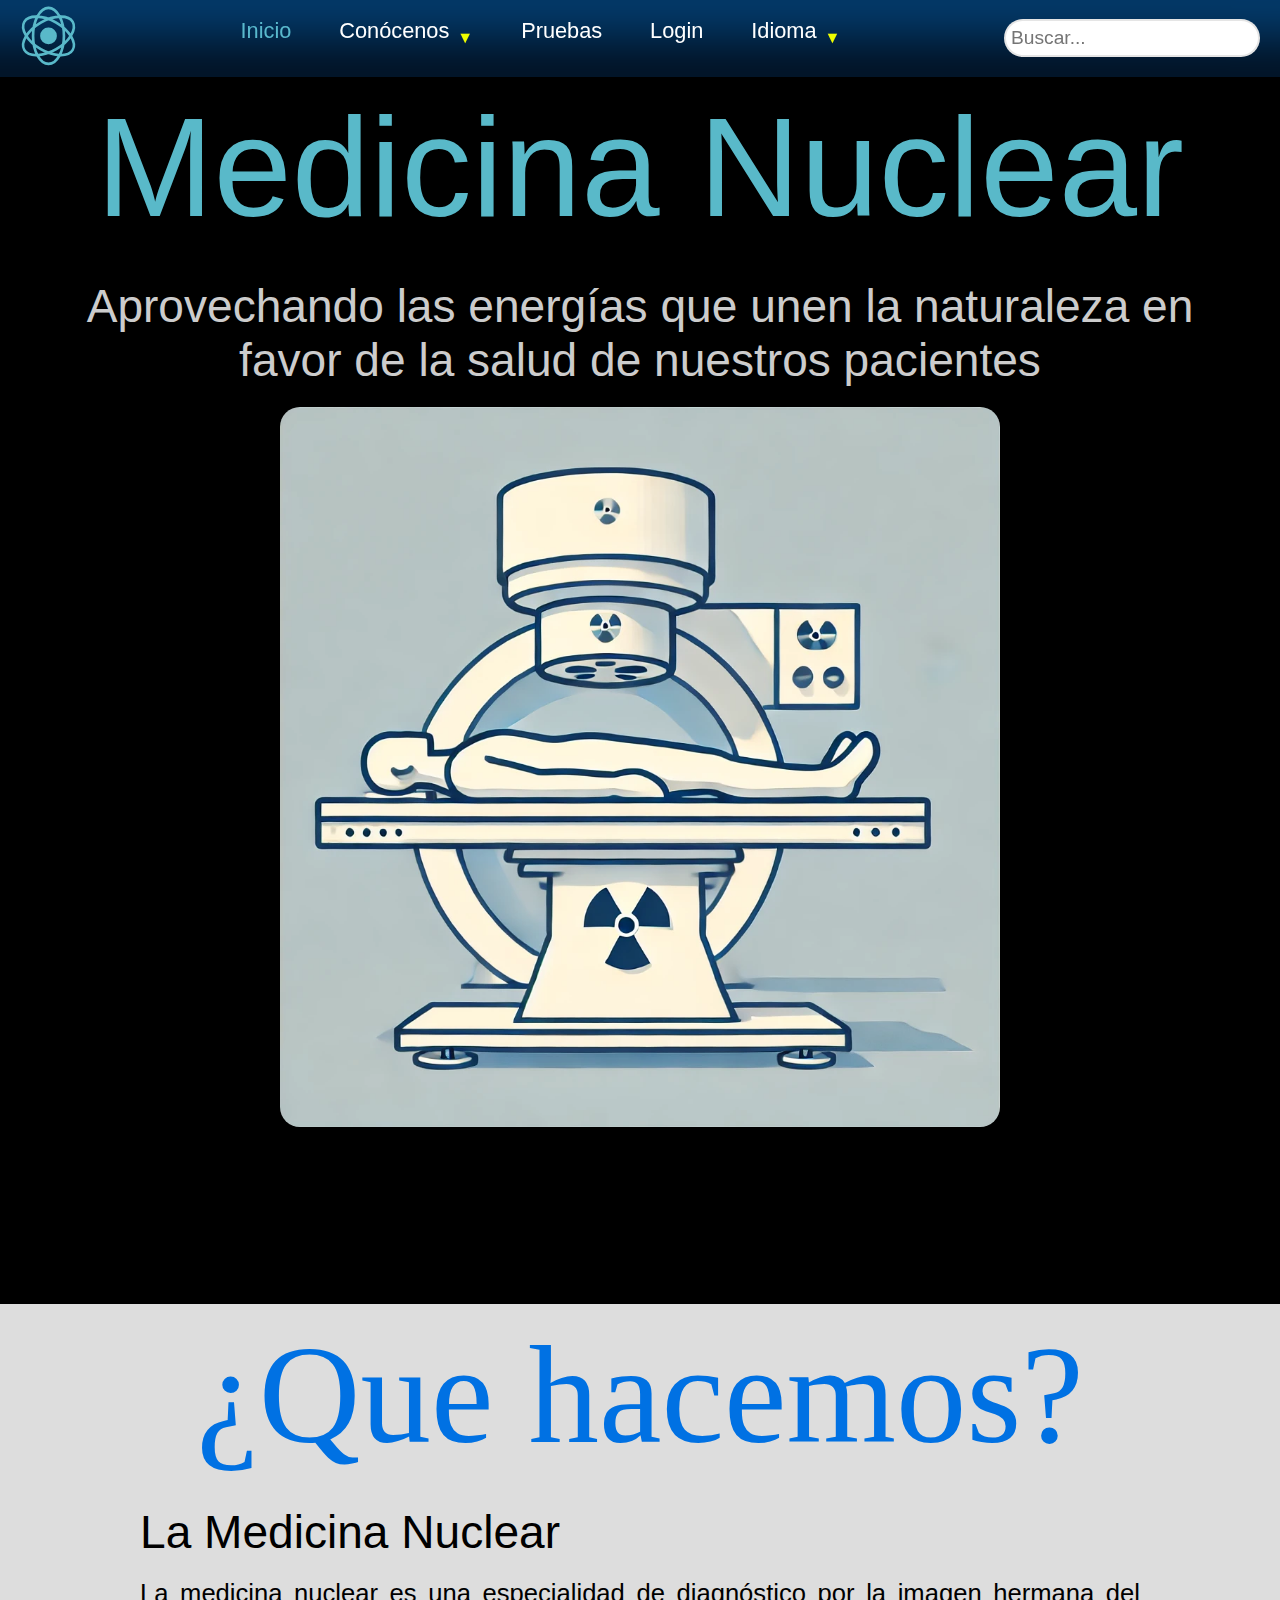
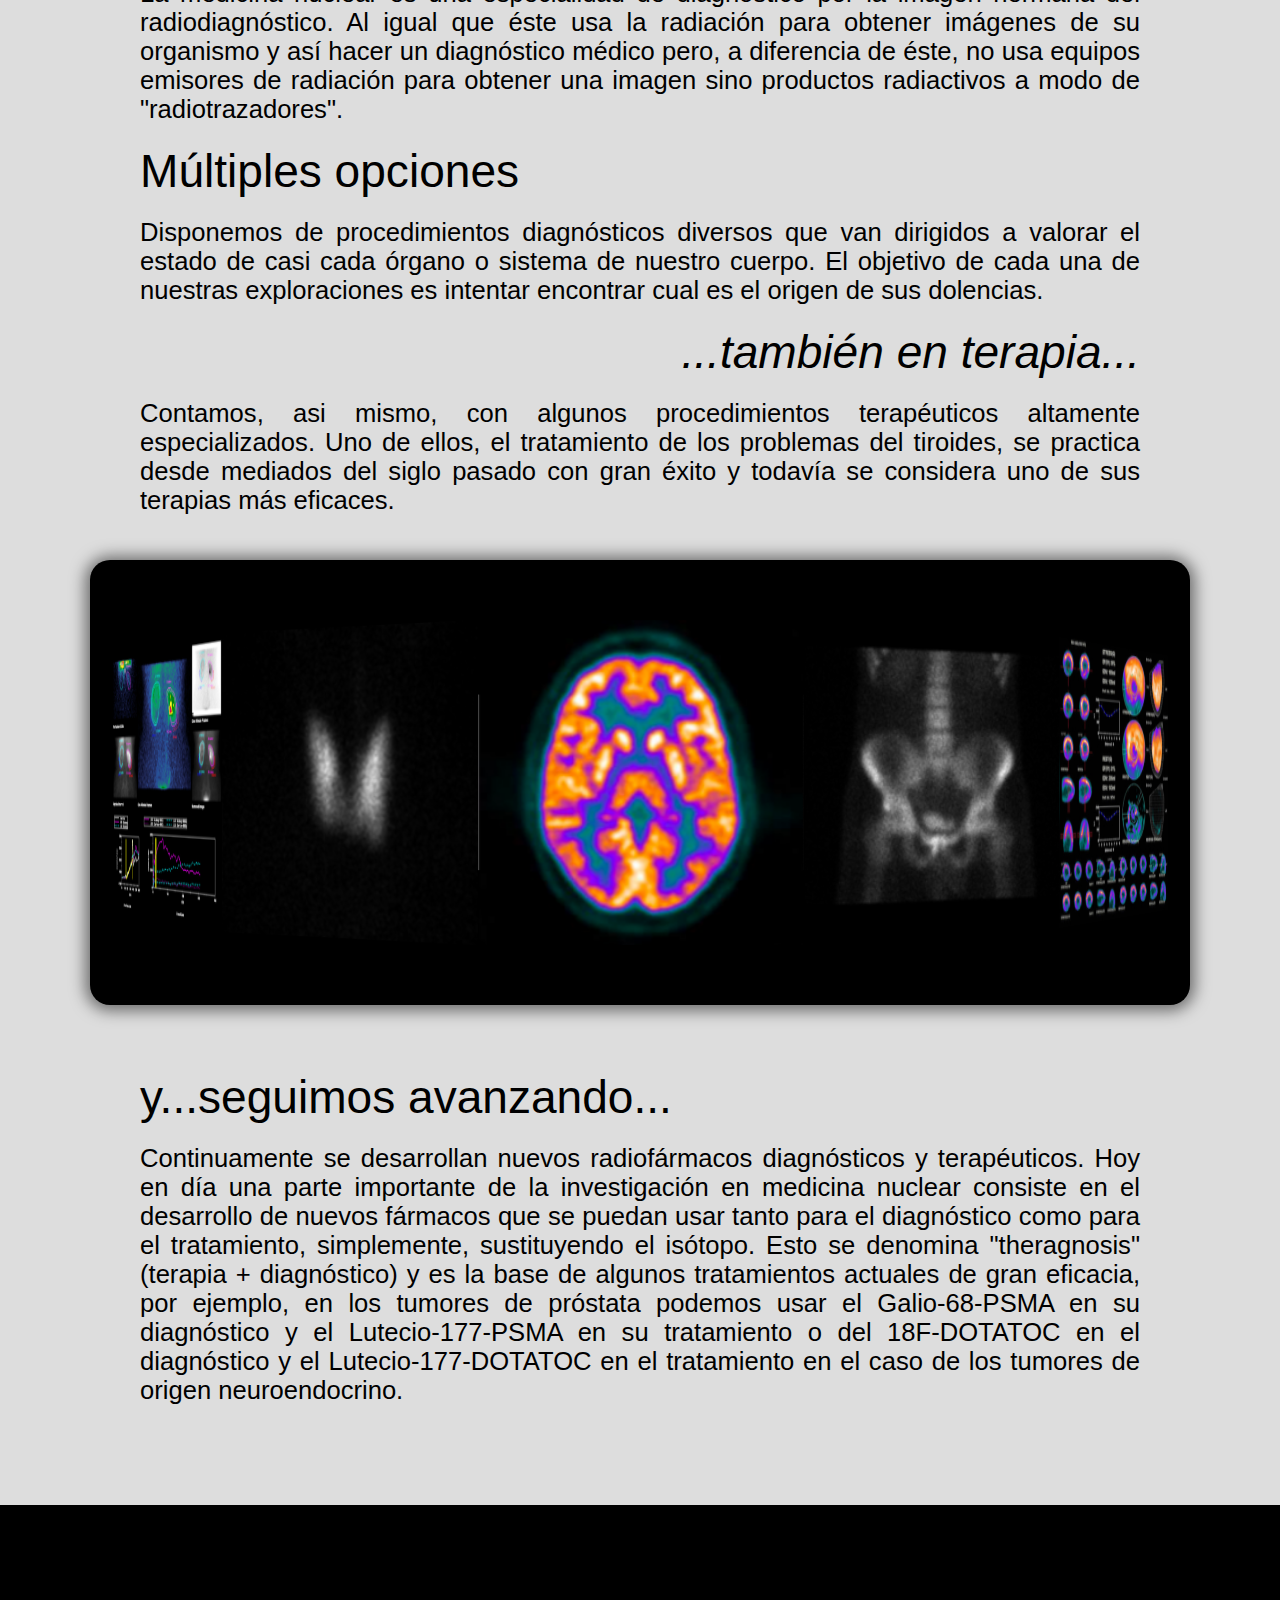
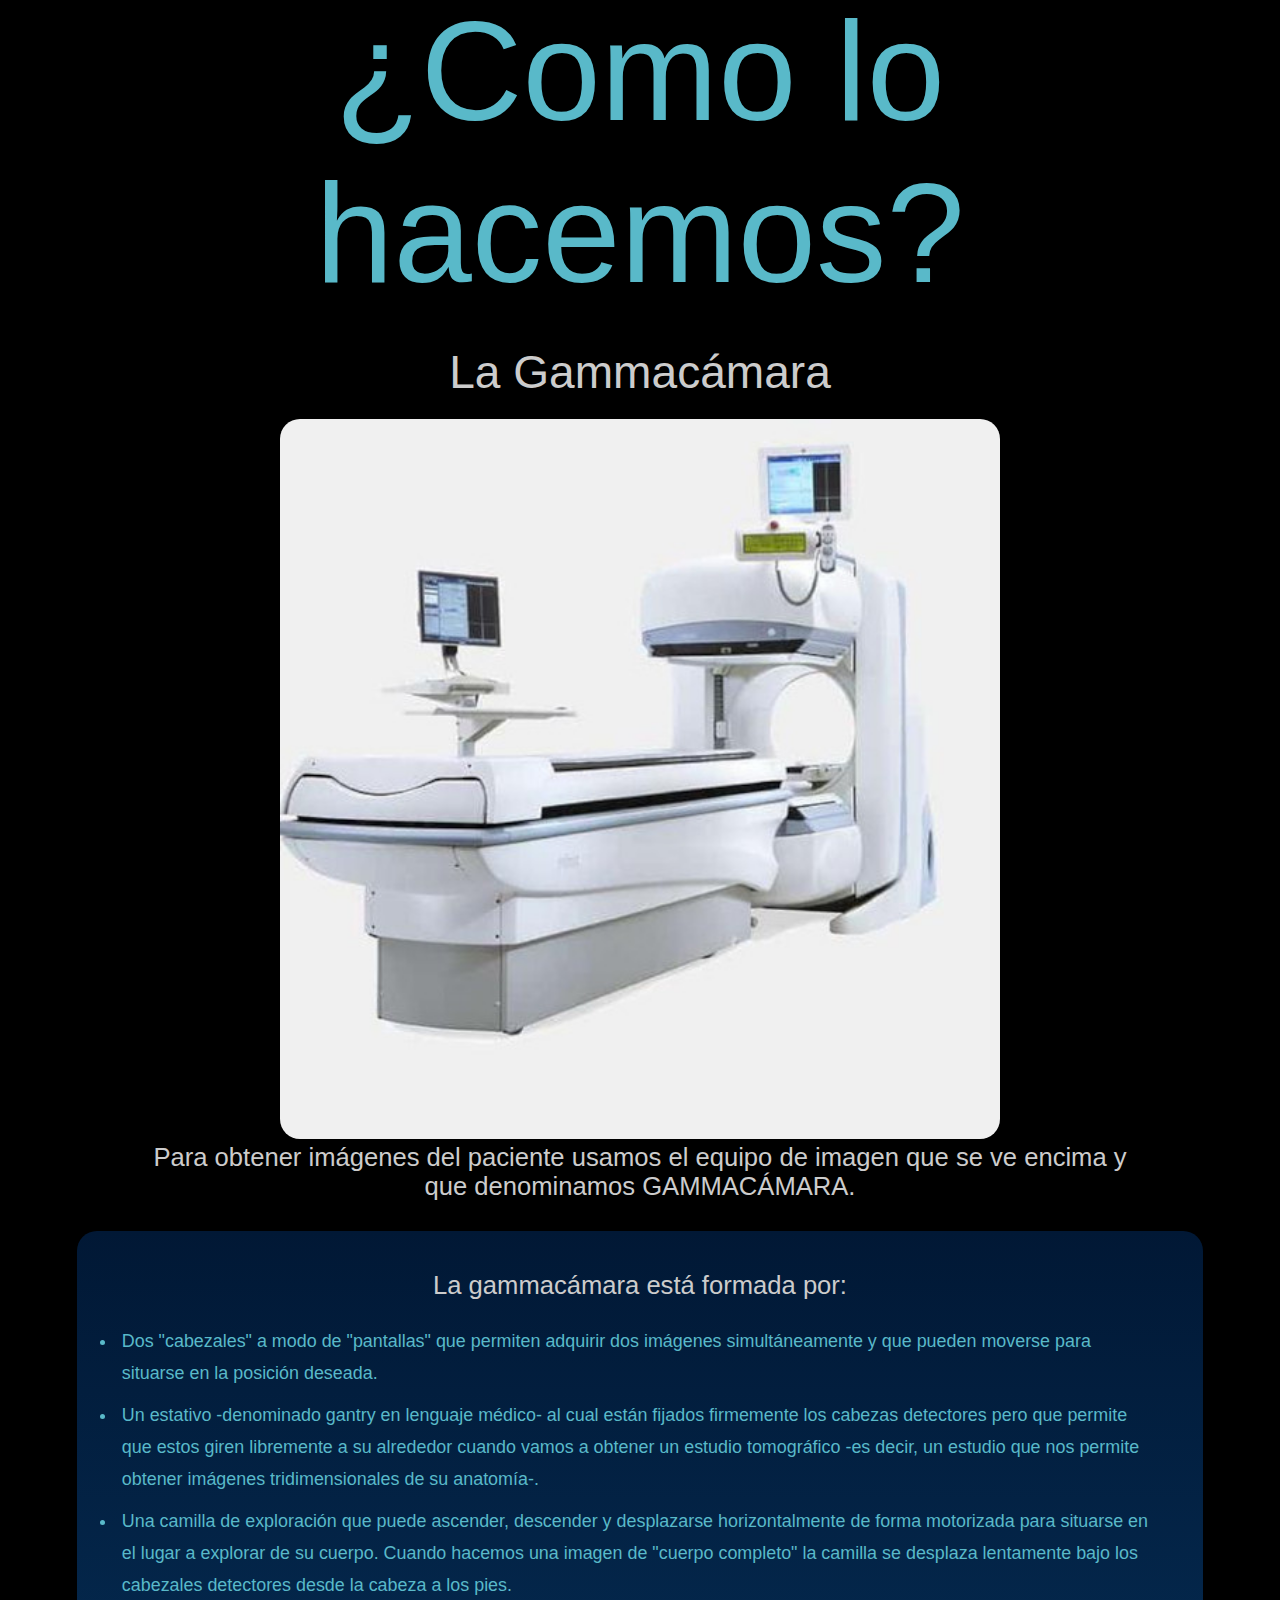
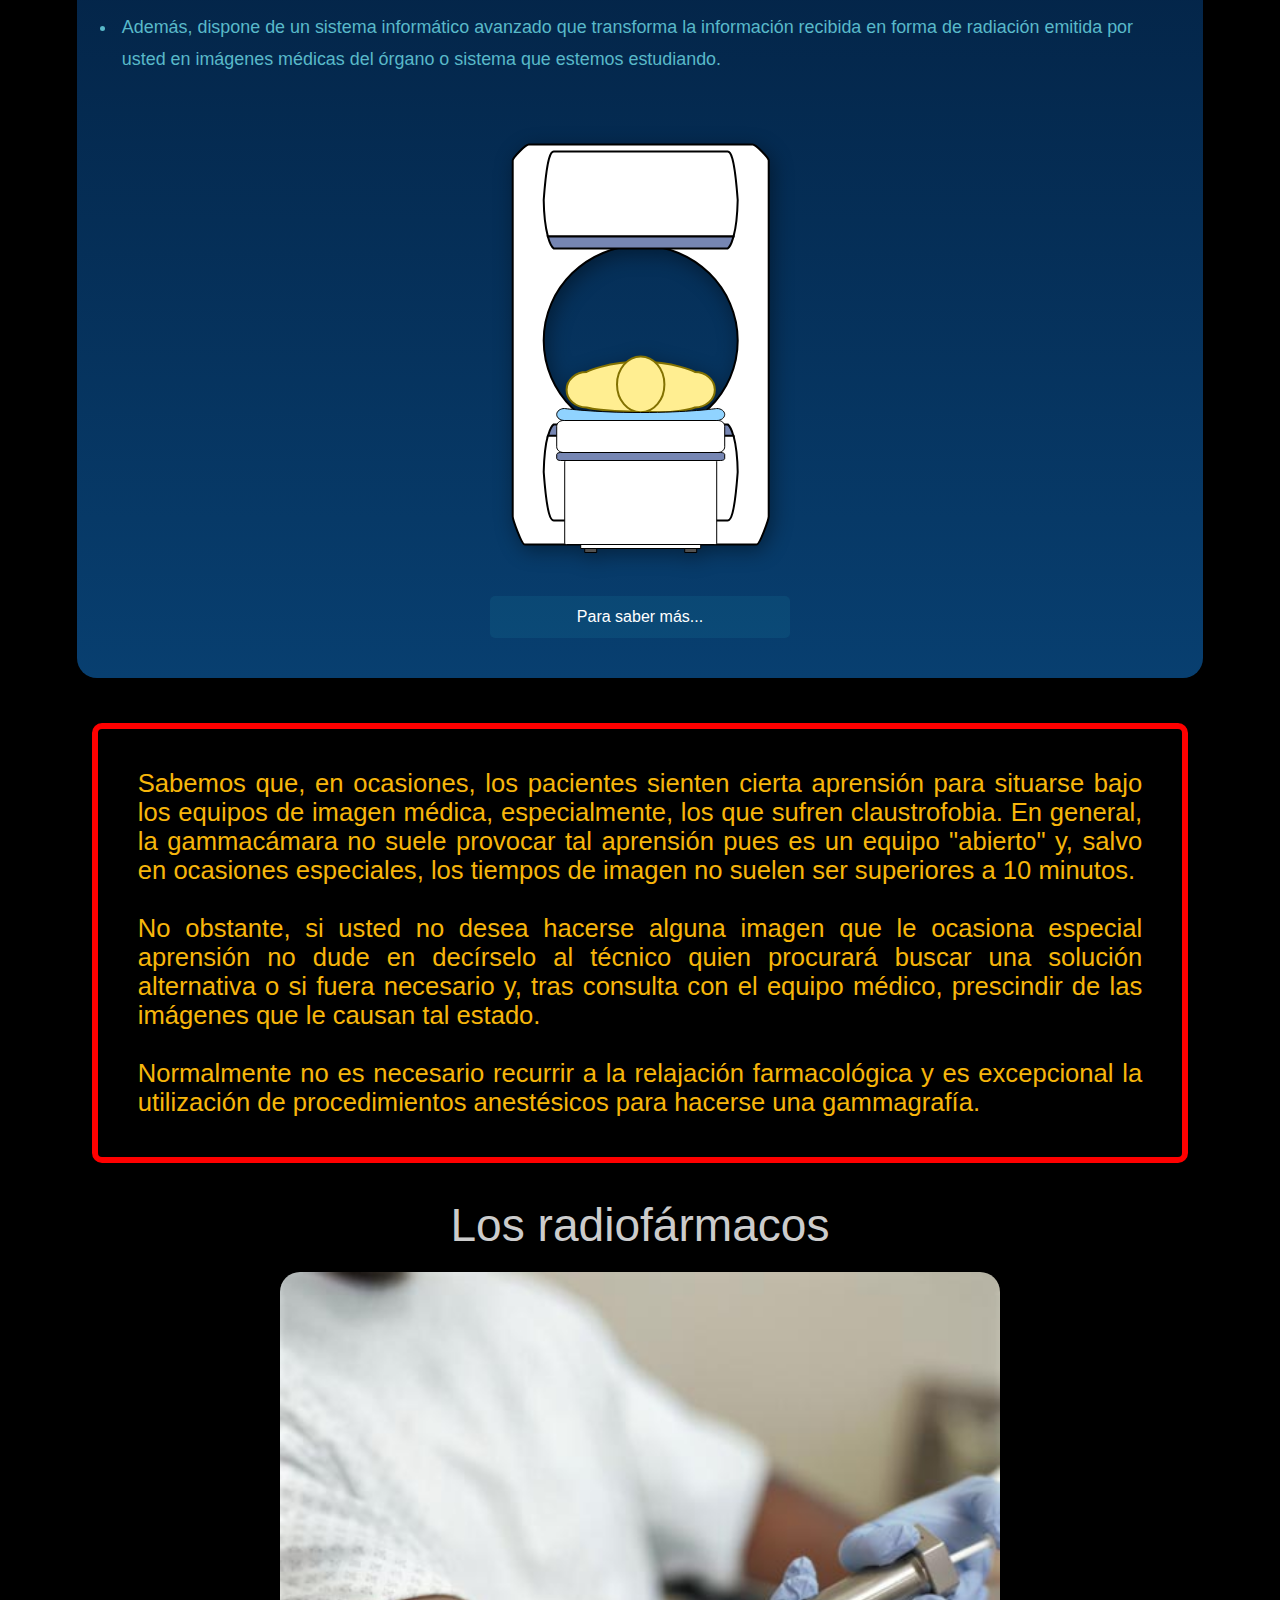
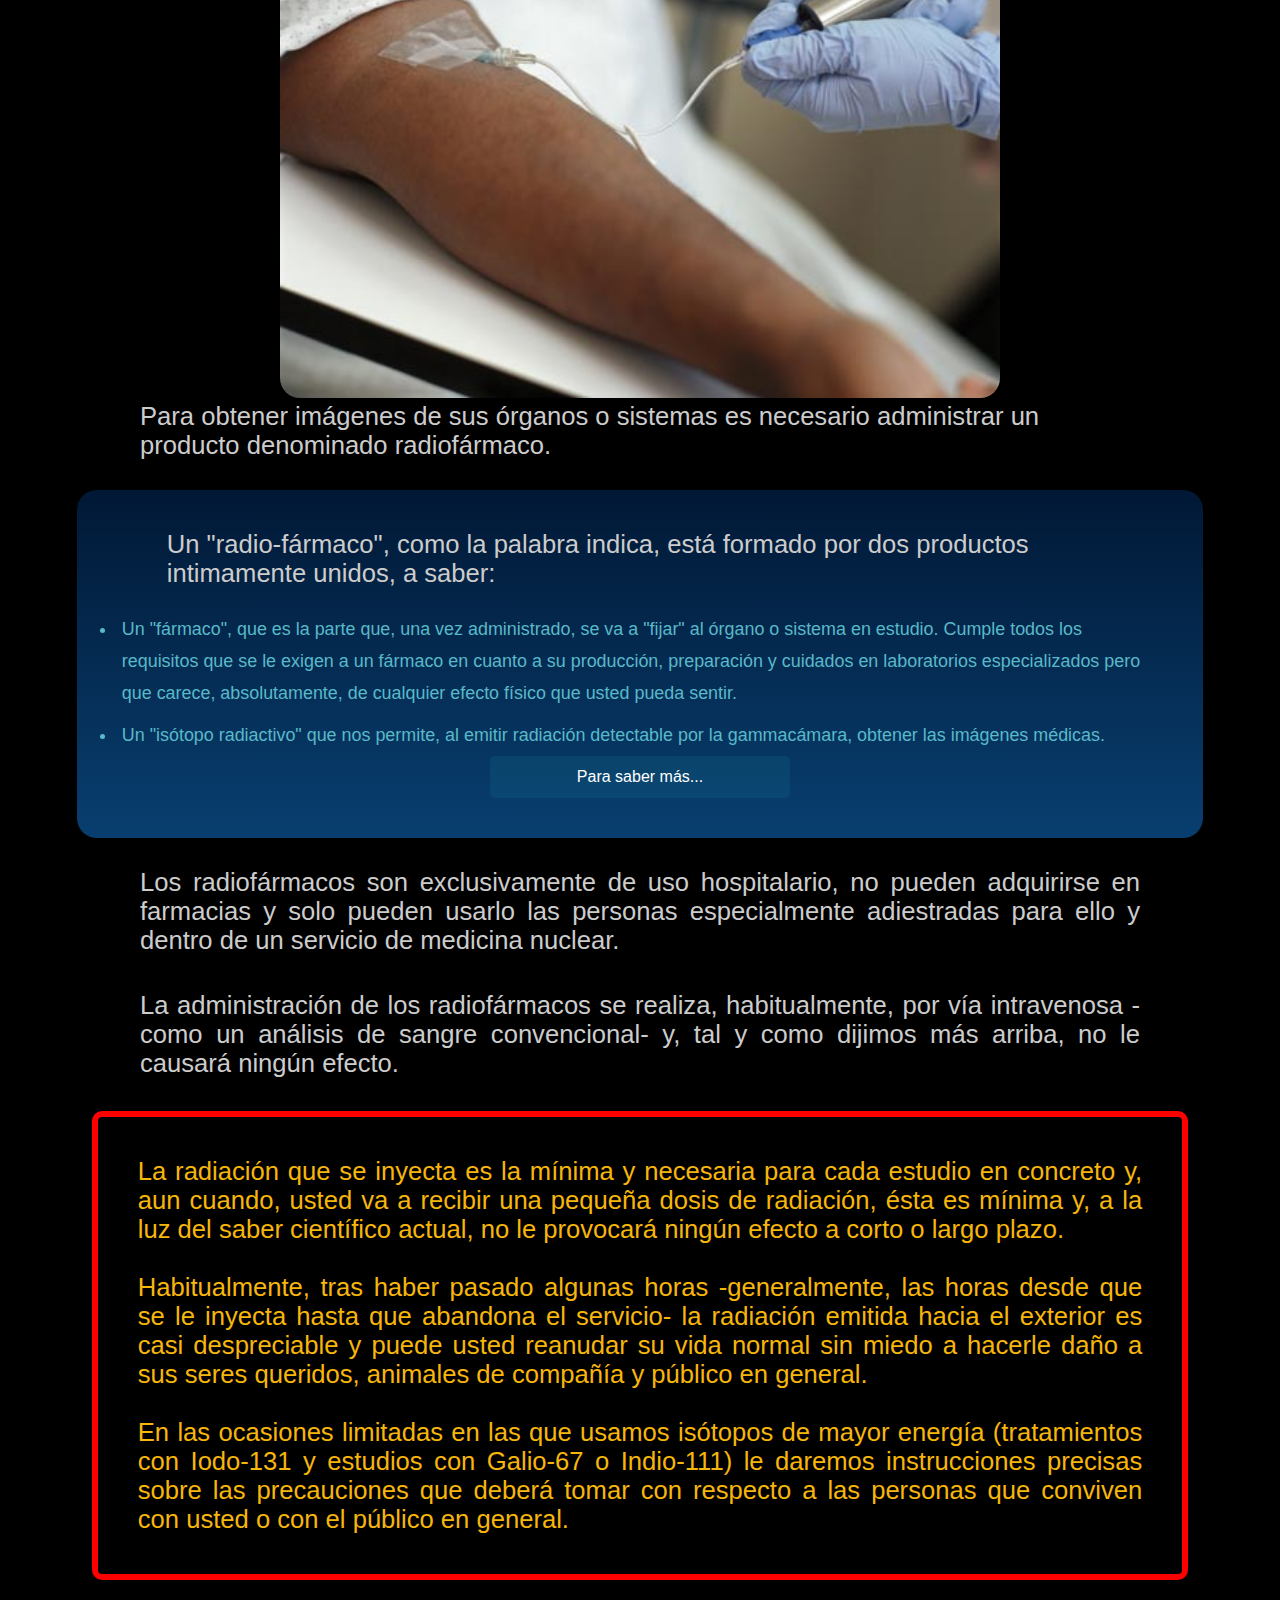
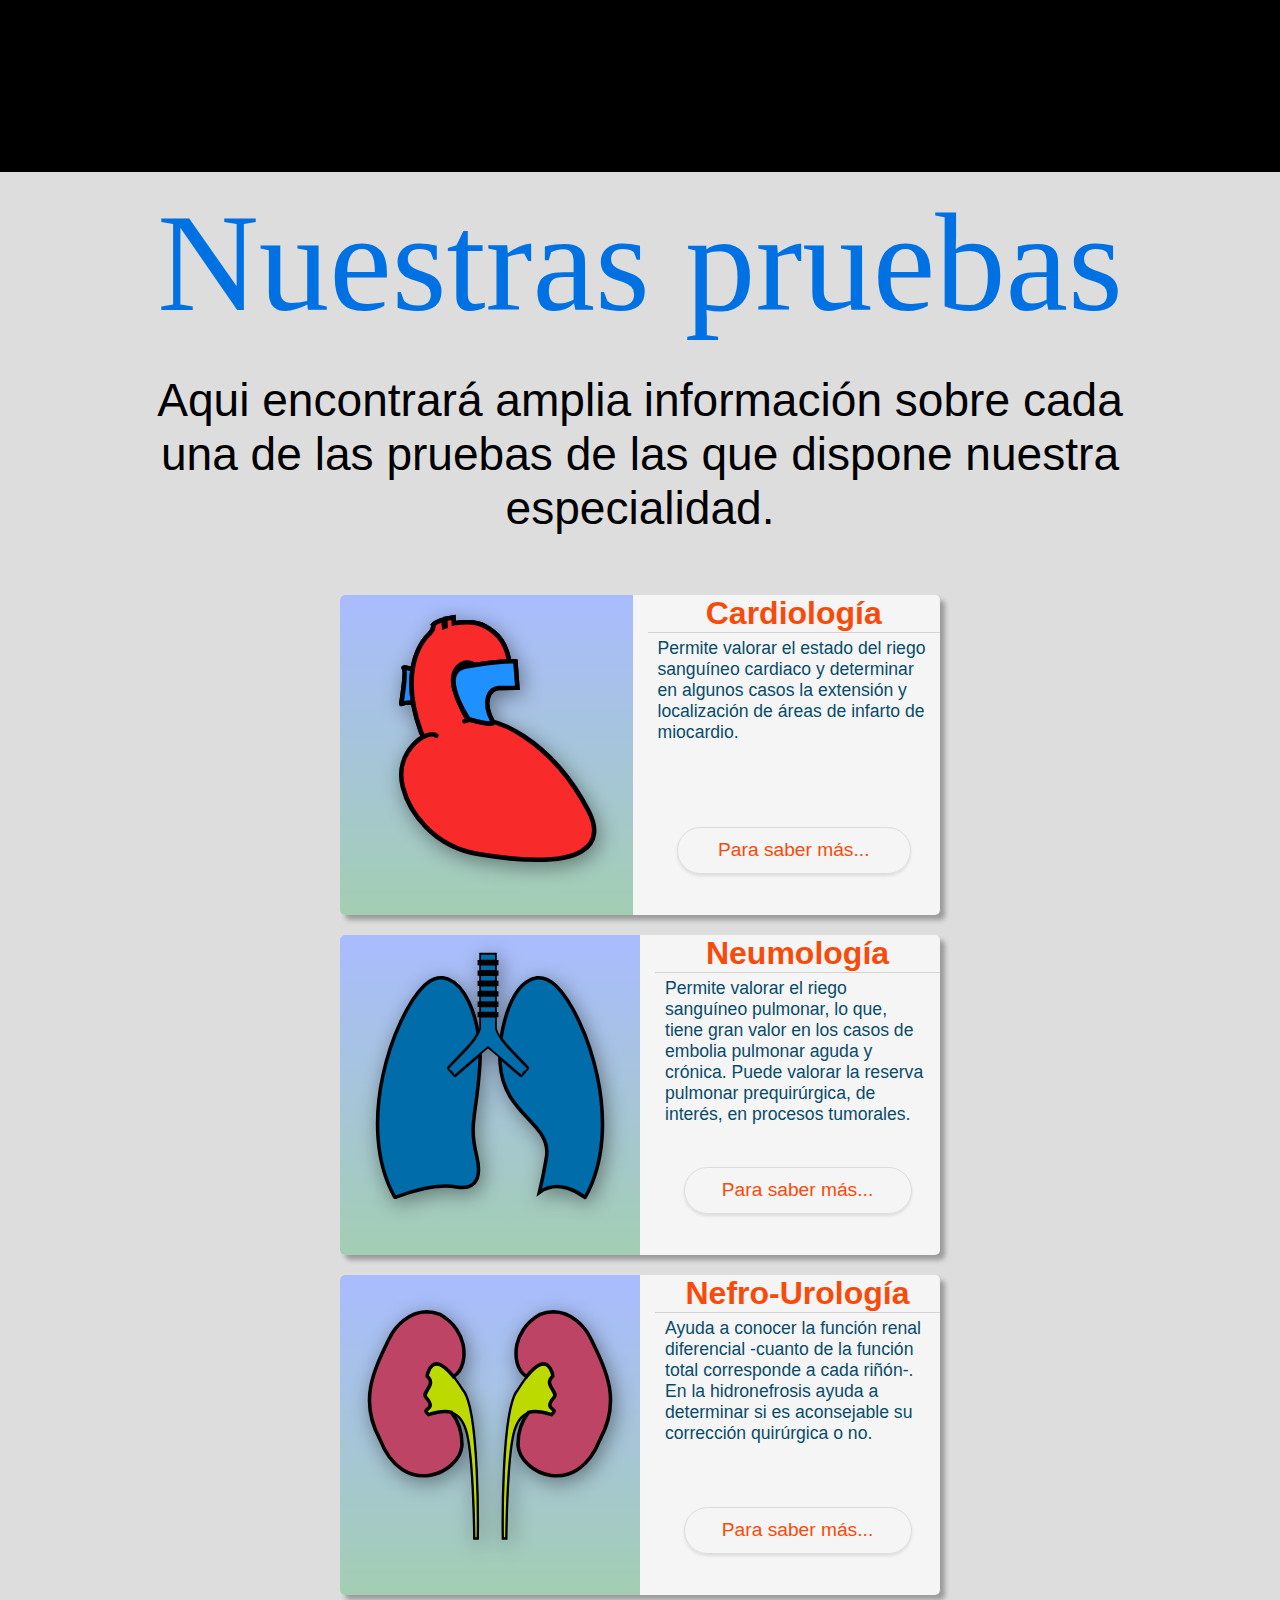
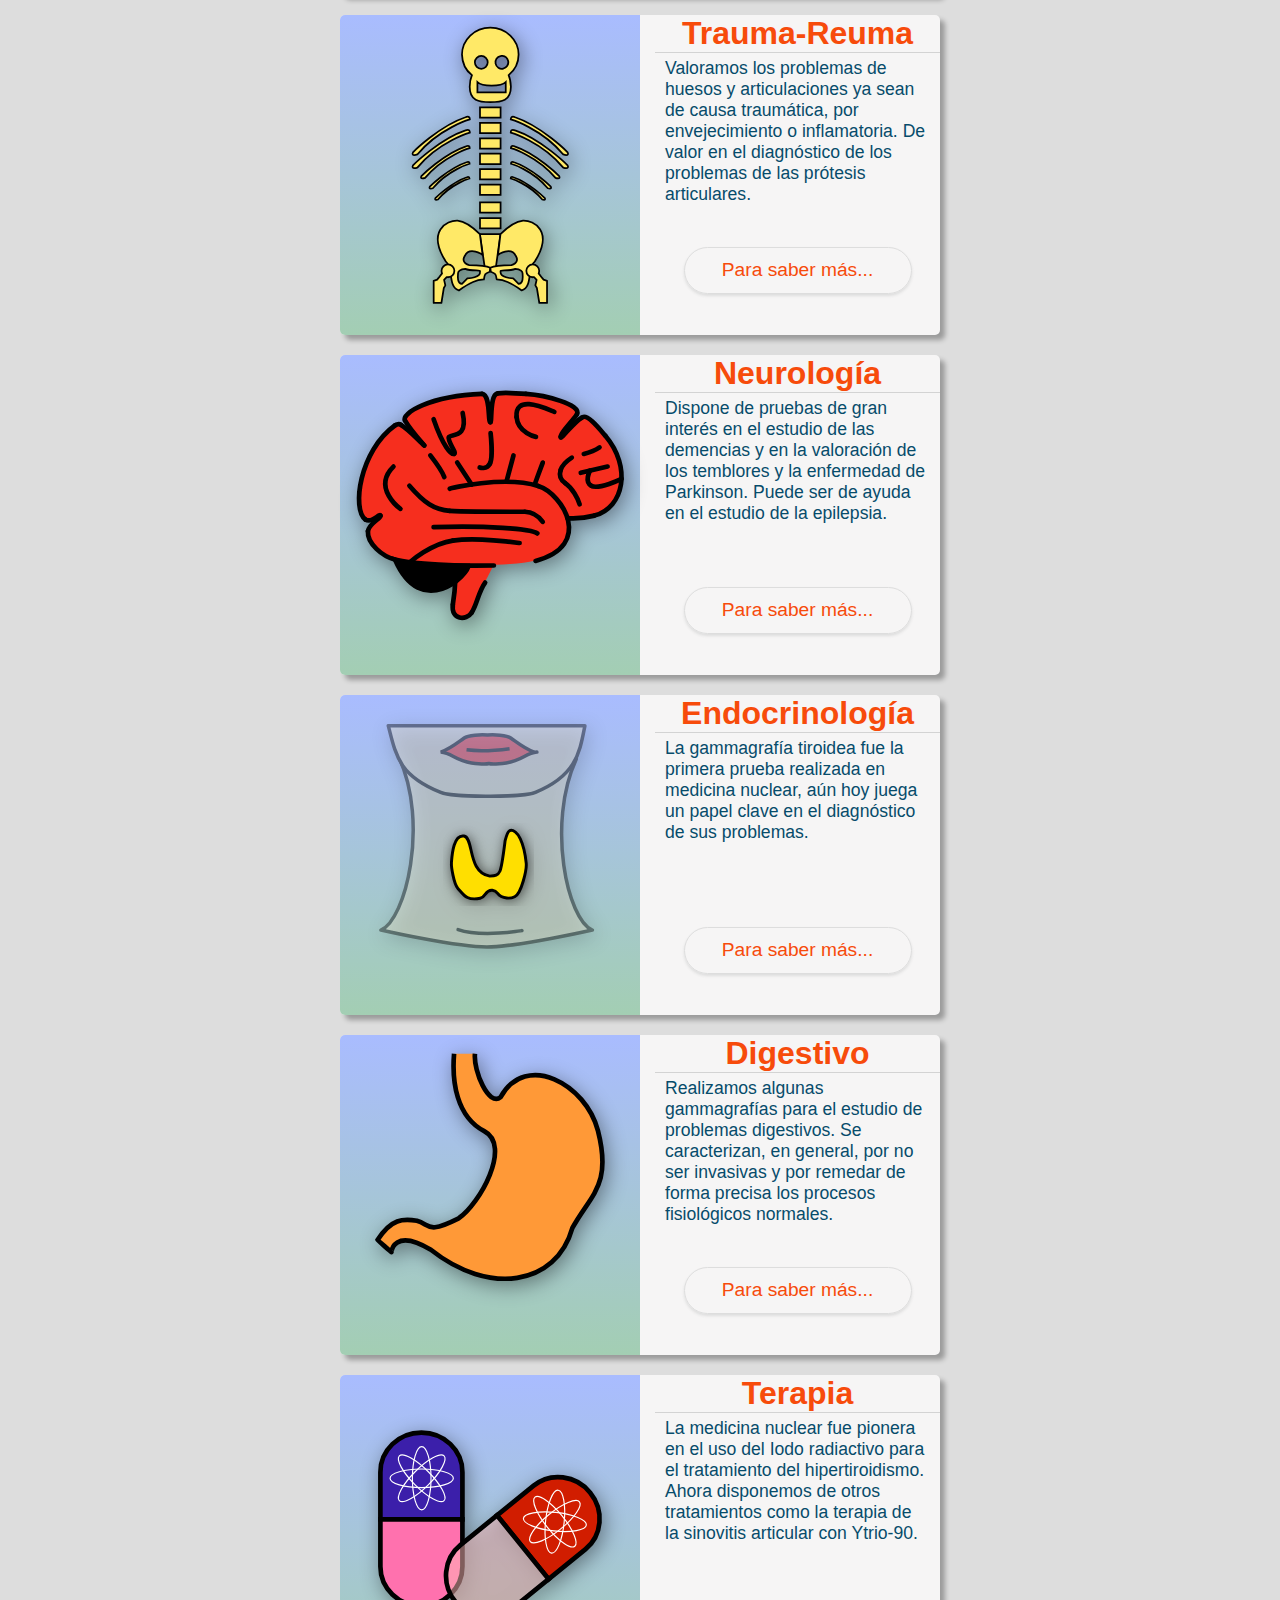
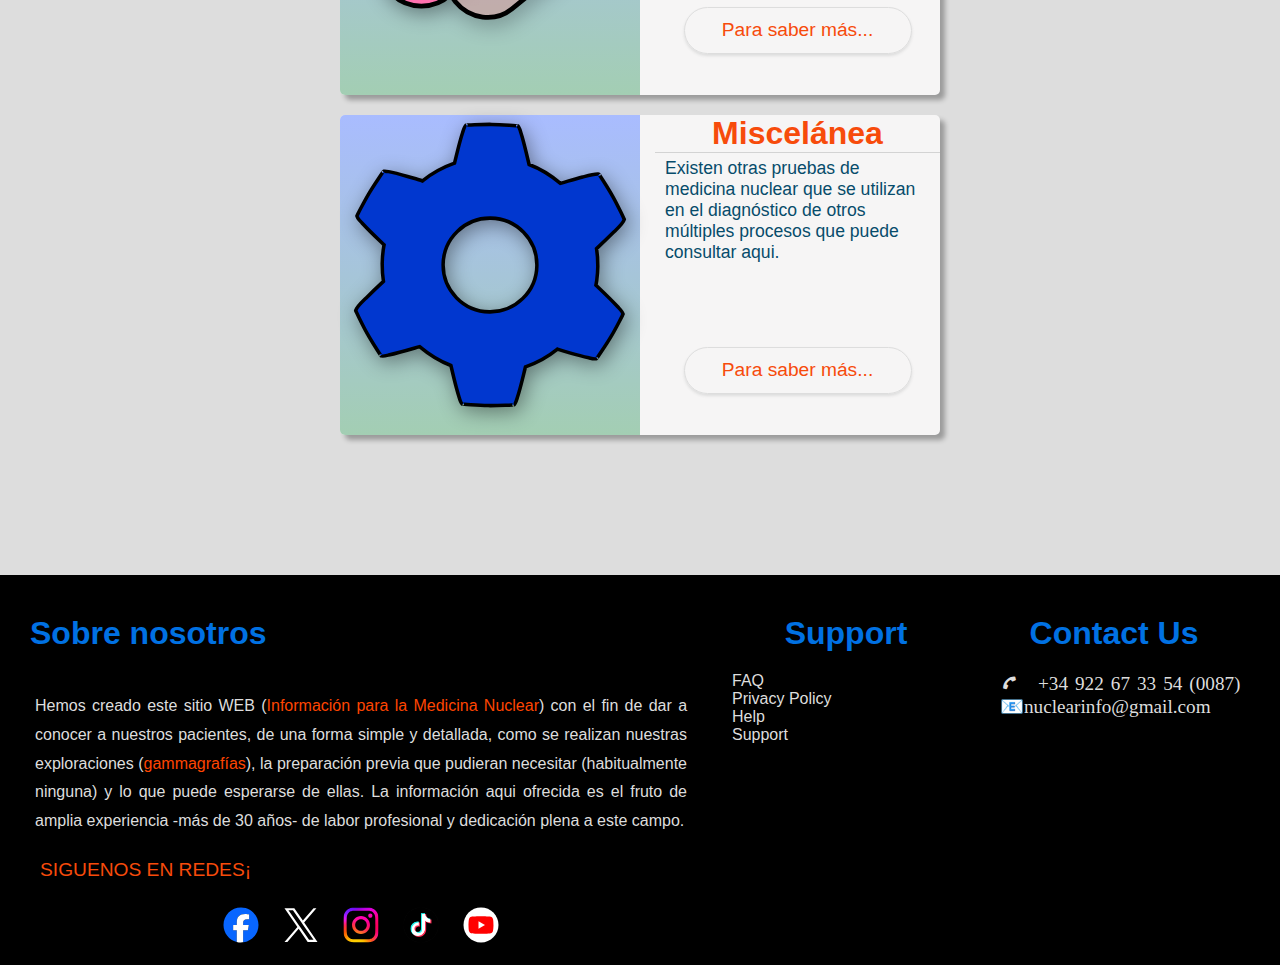
==== commit 34fb4a38: "isss¡¡" ====
--- a/index.html
+++ b/index.html
@@ -633,13 +633,13 @@
 			function selectPagina (pagina) {
 		
 				// modifico menú a la pagina previa -actualPagina-
-					let nuevoMenu = document.querySelector('#pruebas').setAttribute('href', `javascript: selectPagina("${pagActual}")`);
-
-					// actualizo 'actualPagina'
-					pagActual = pagina;
-
-					// añado extensión
-					pagina = pagina + '.html';
+				//let nuevoMenu = document.querySelector('#pruebas').setAttribute('href', `javascript: selectPagina("${pagActual}")`);
+
+				// actualizo 'actualPagina'
+				//pagActual = pagina;
+
+				// añado extensión
+				pagina = pagina + '.html';
 
 					// requesta pagina ... se que debería usar un promise y comproibar que se ha cargado y todo eso
 					// más adelante....:-(
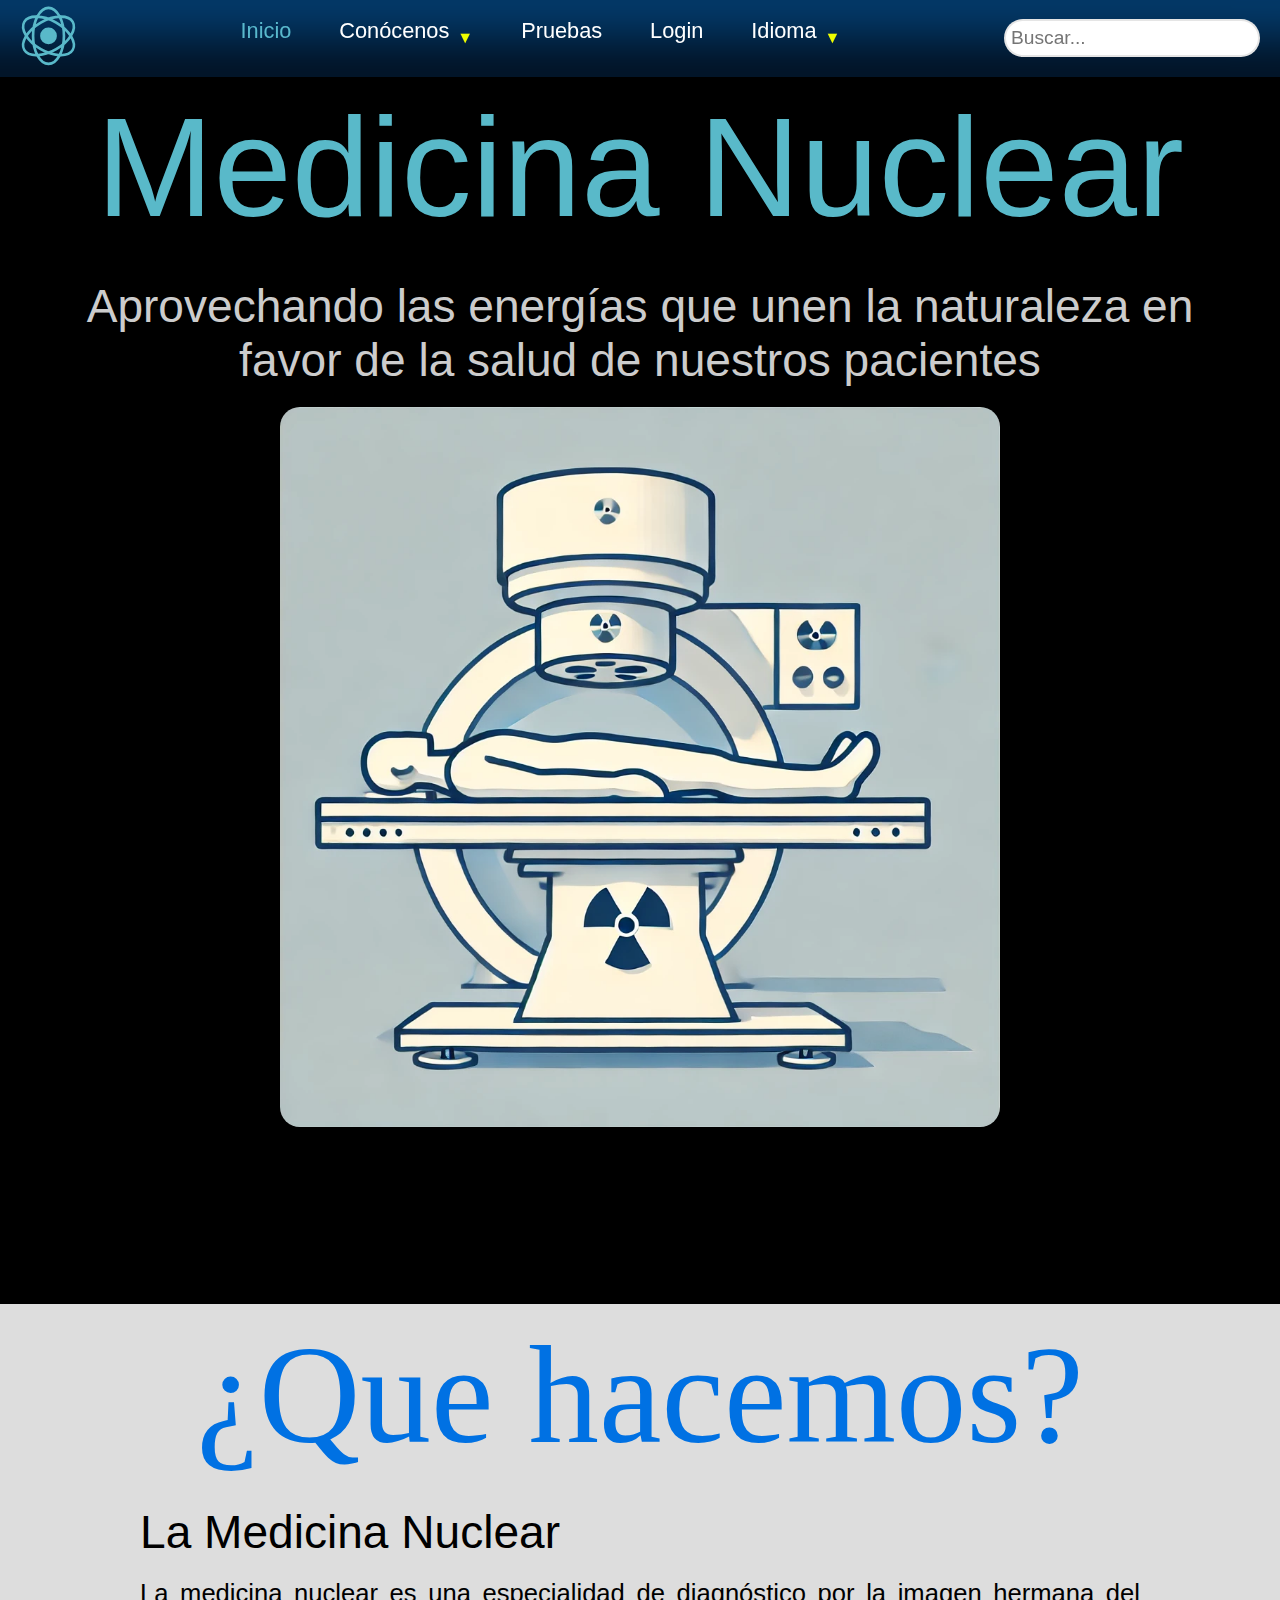
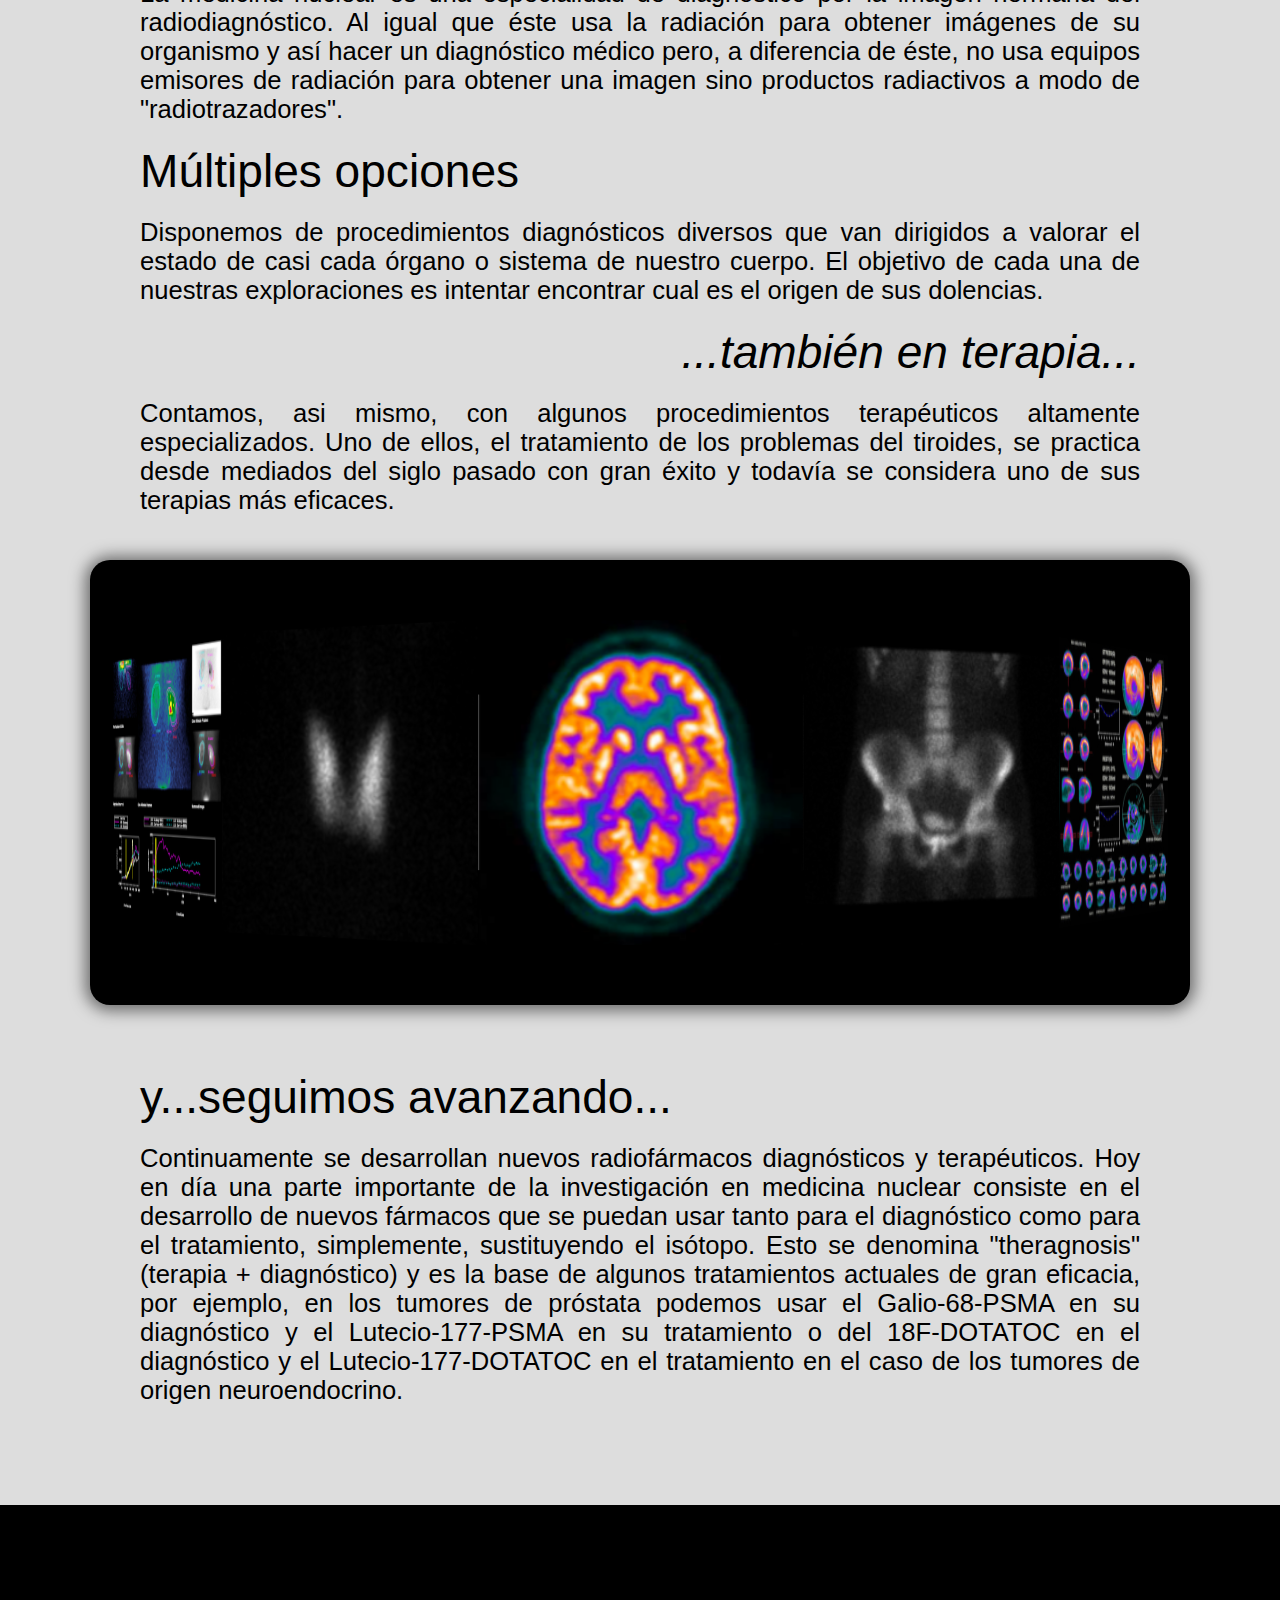
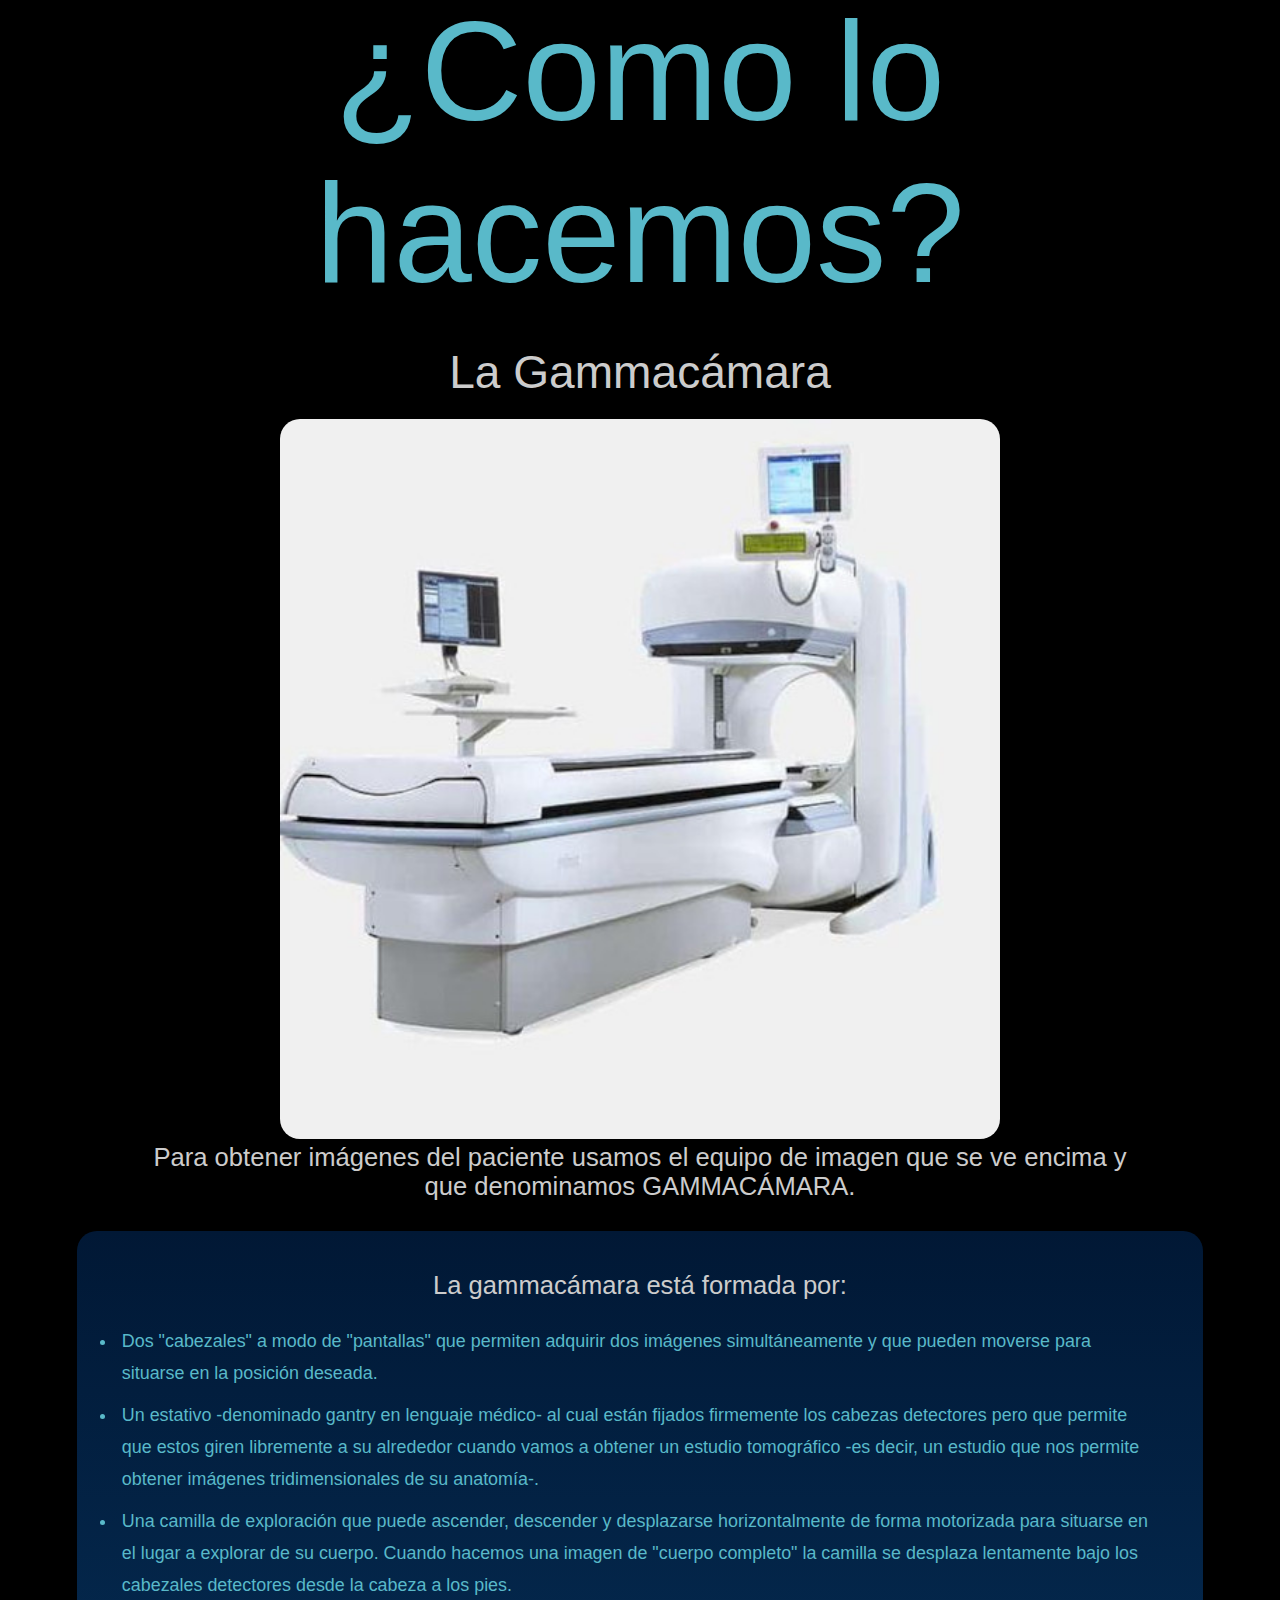
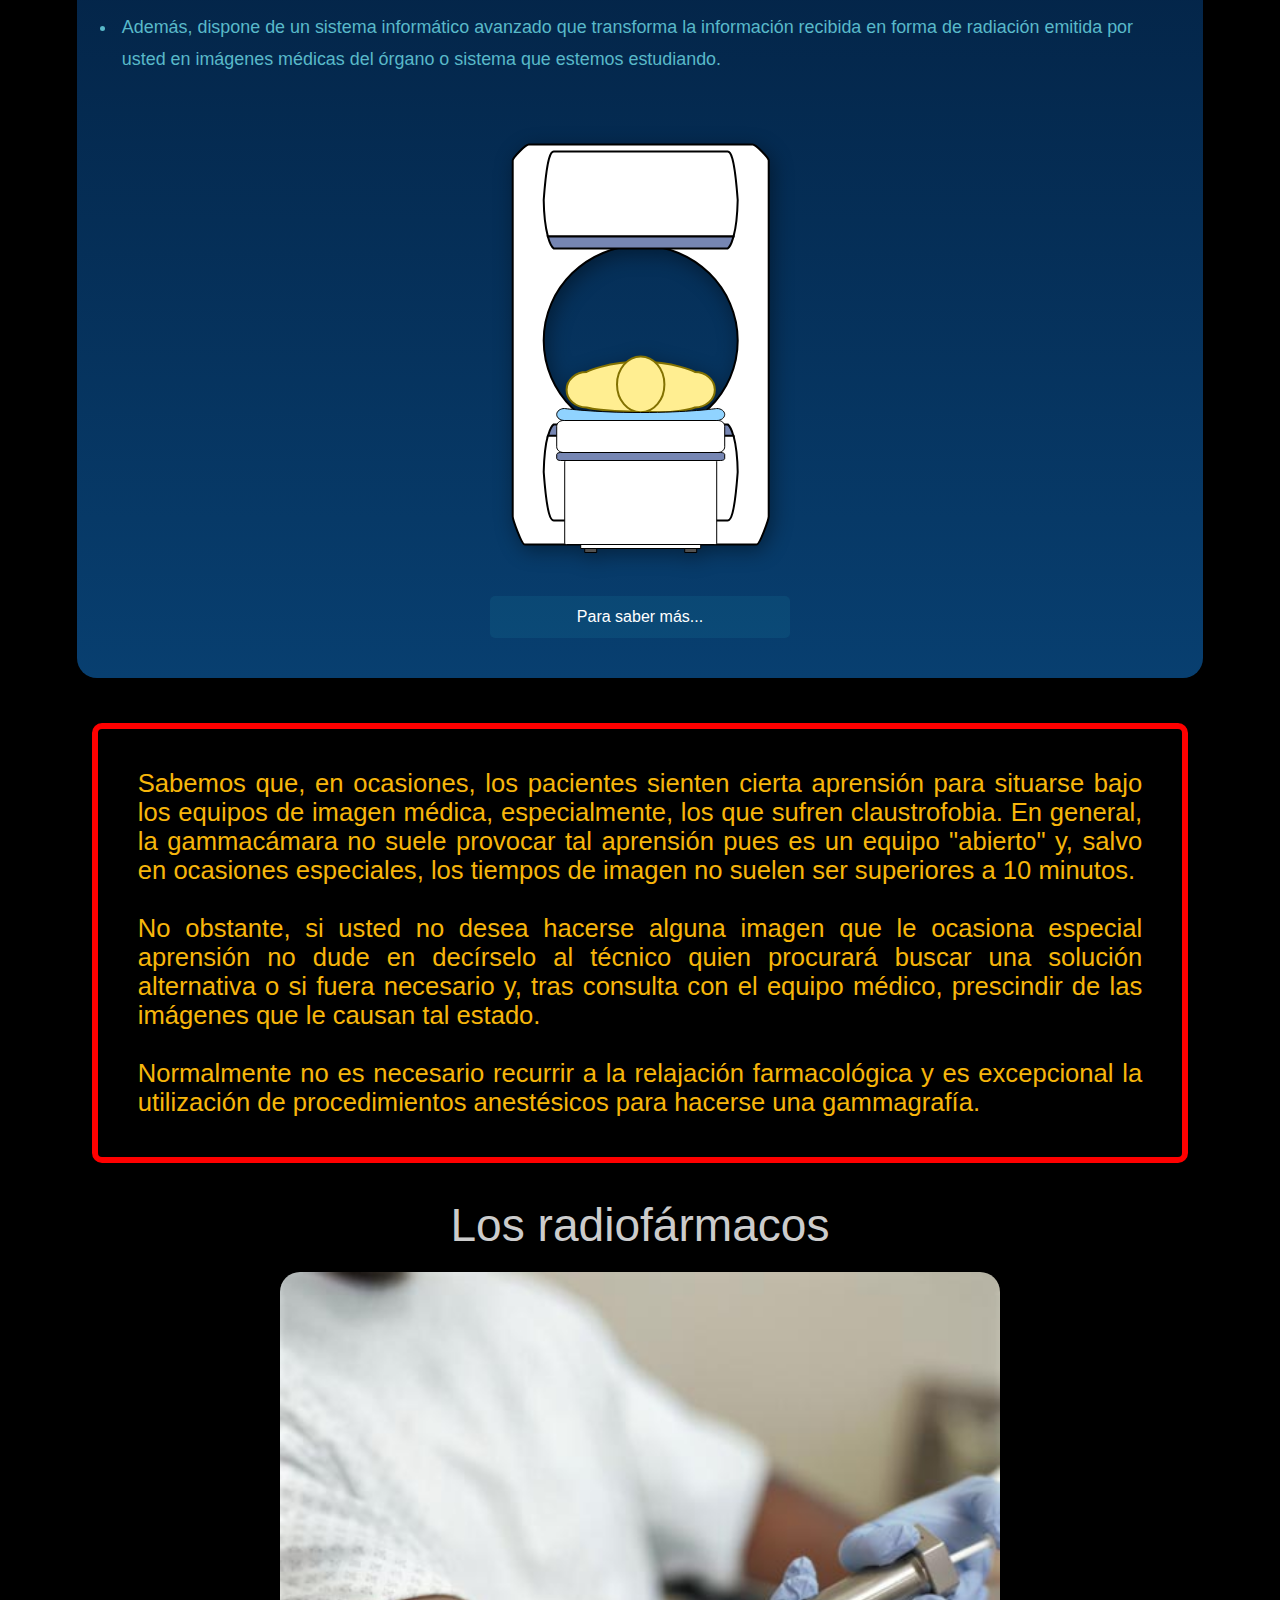
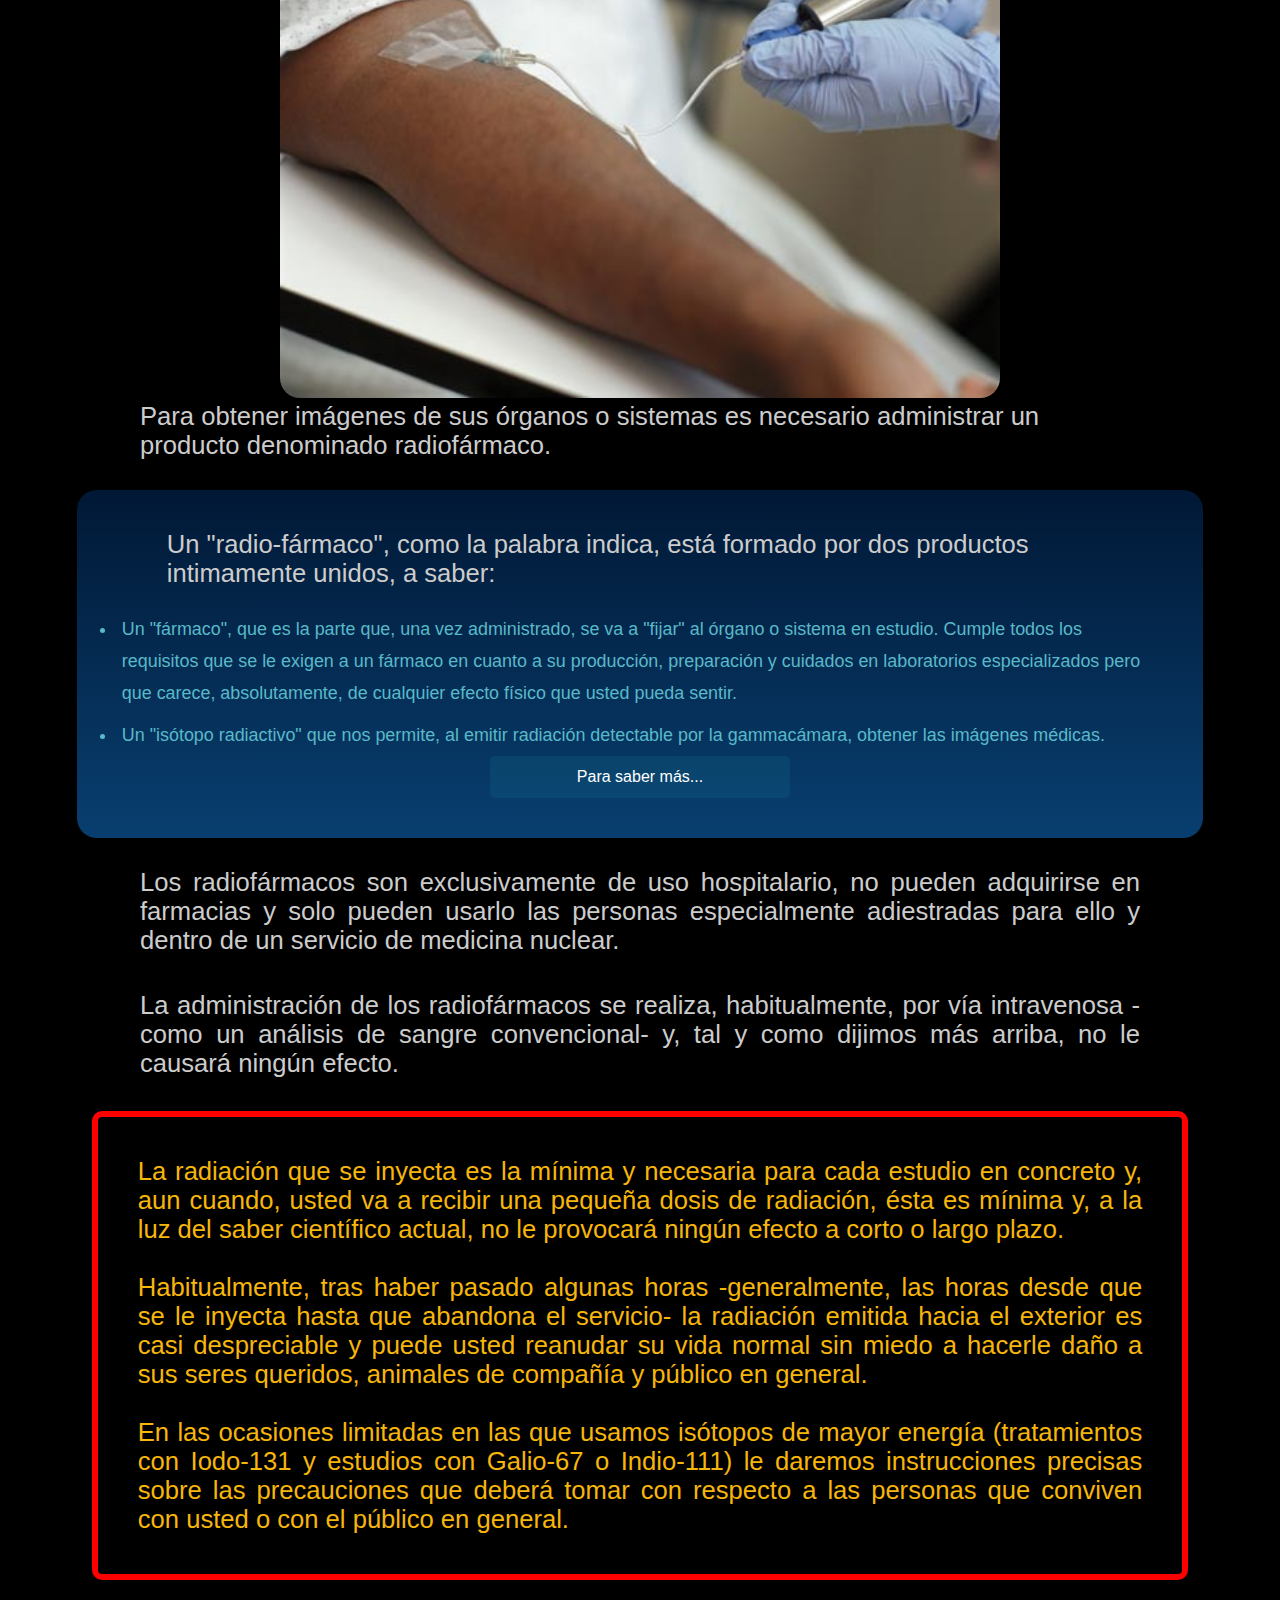
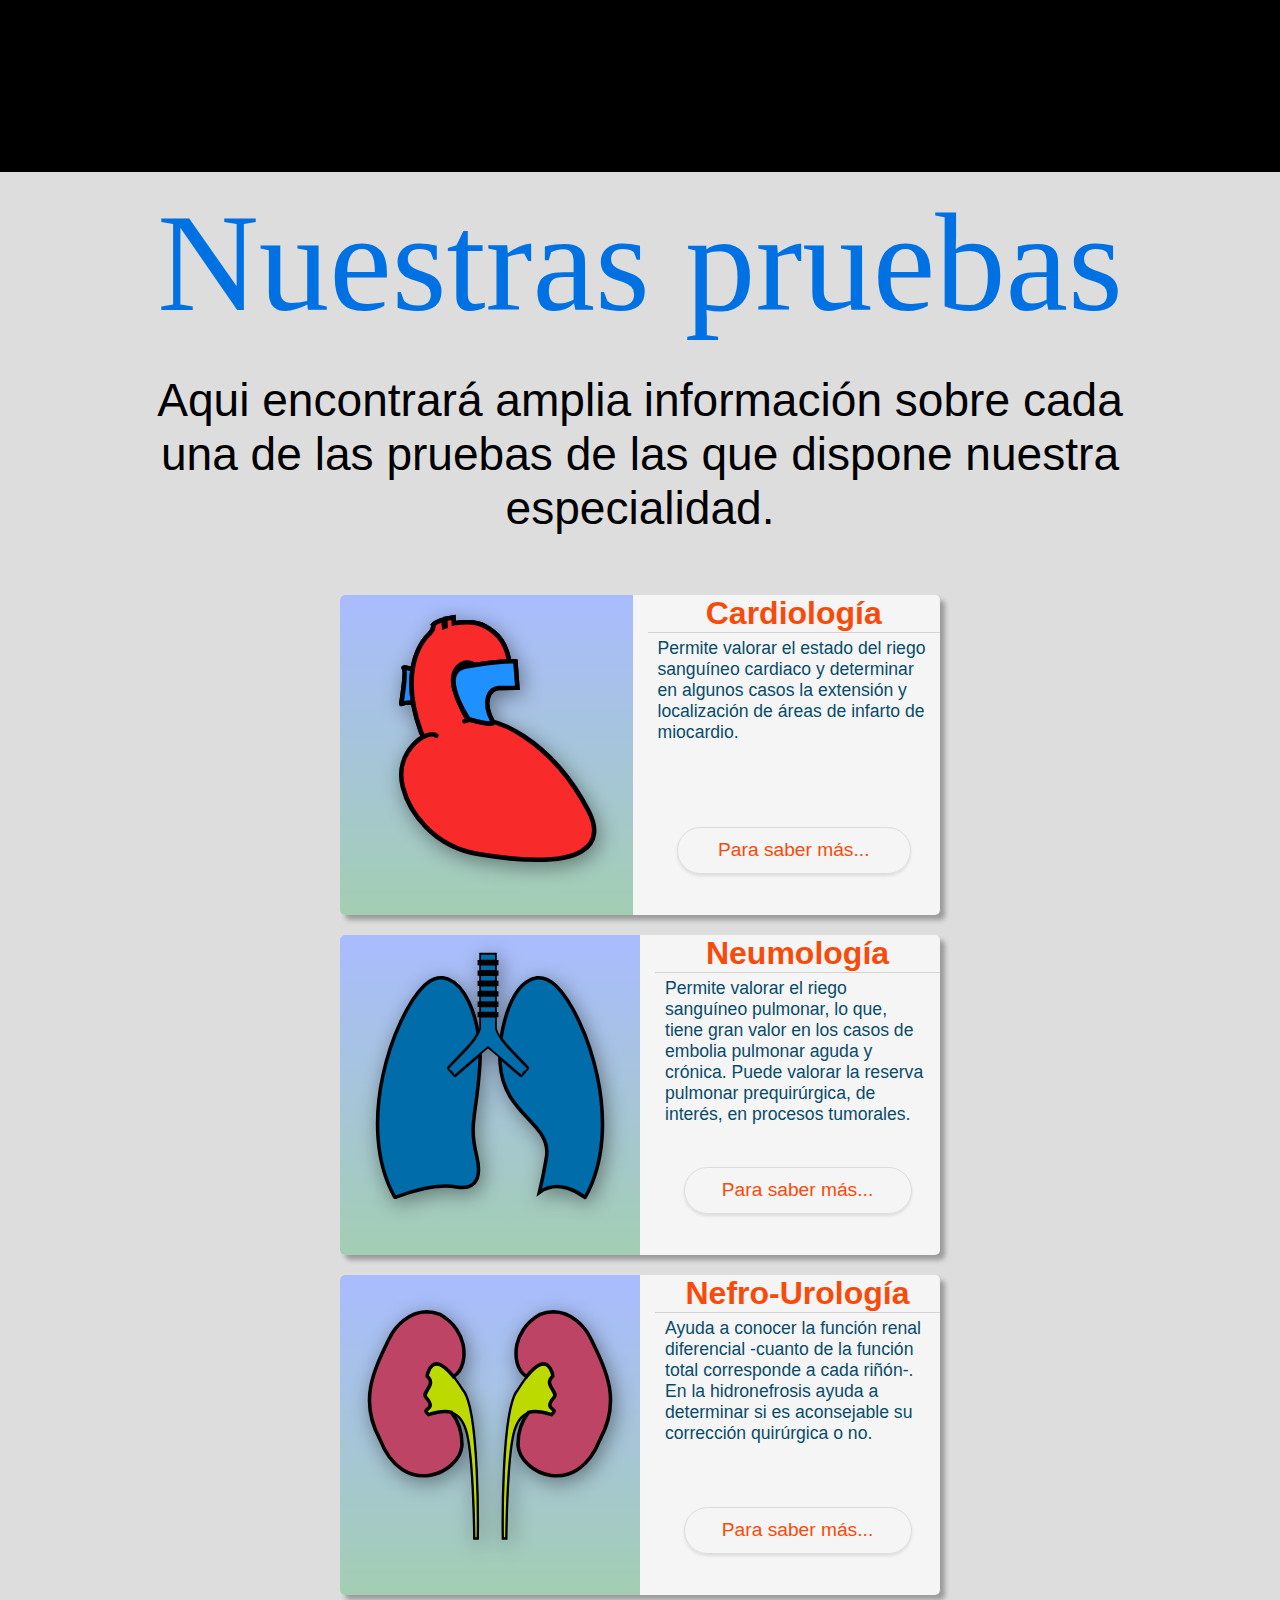
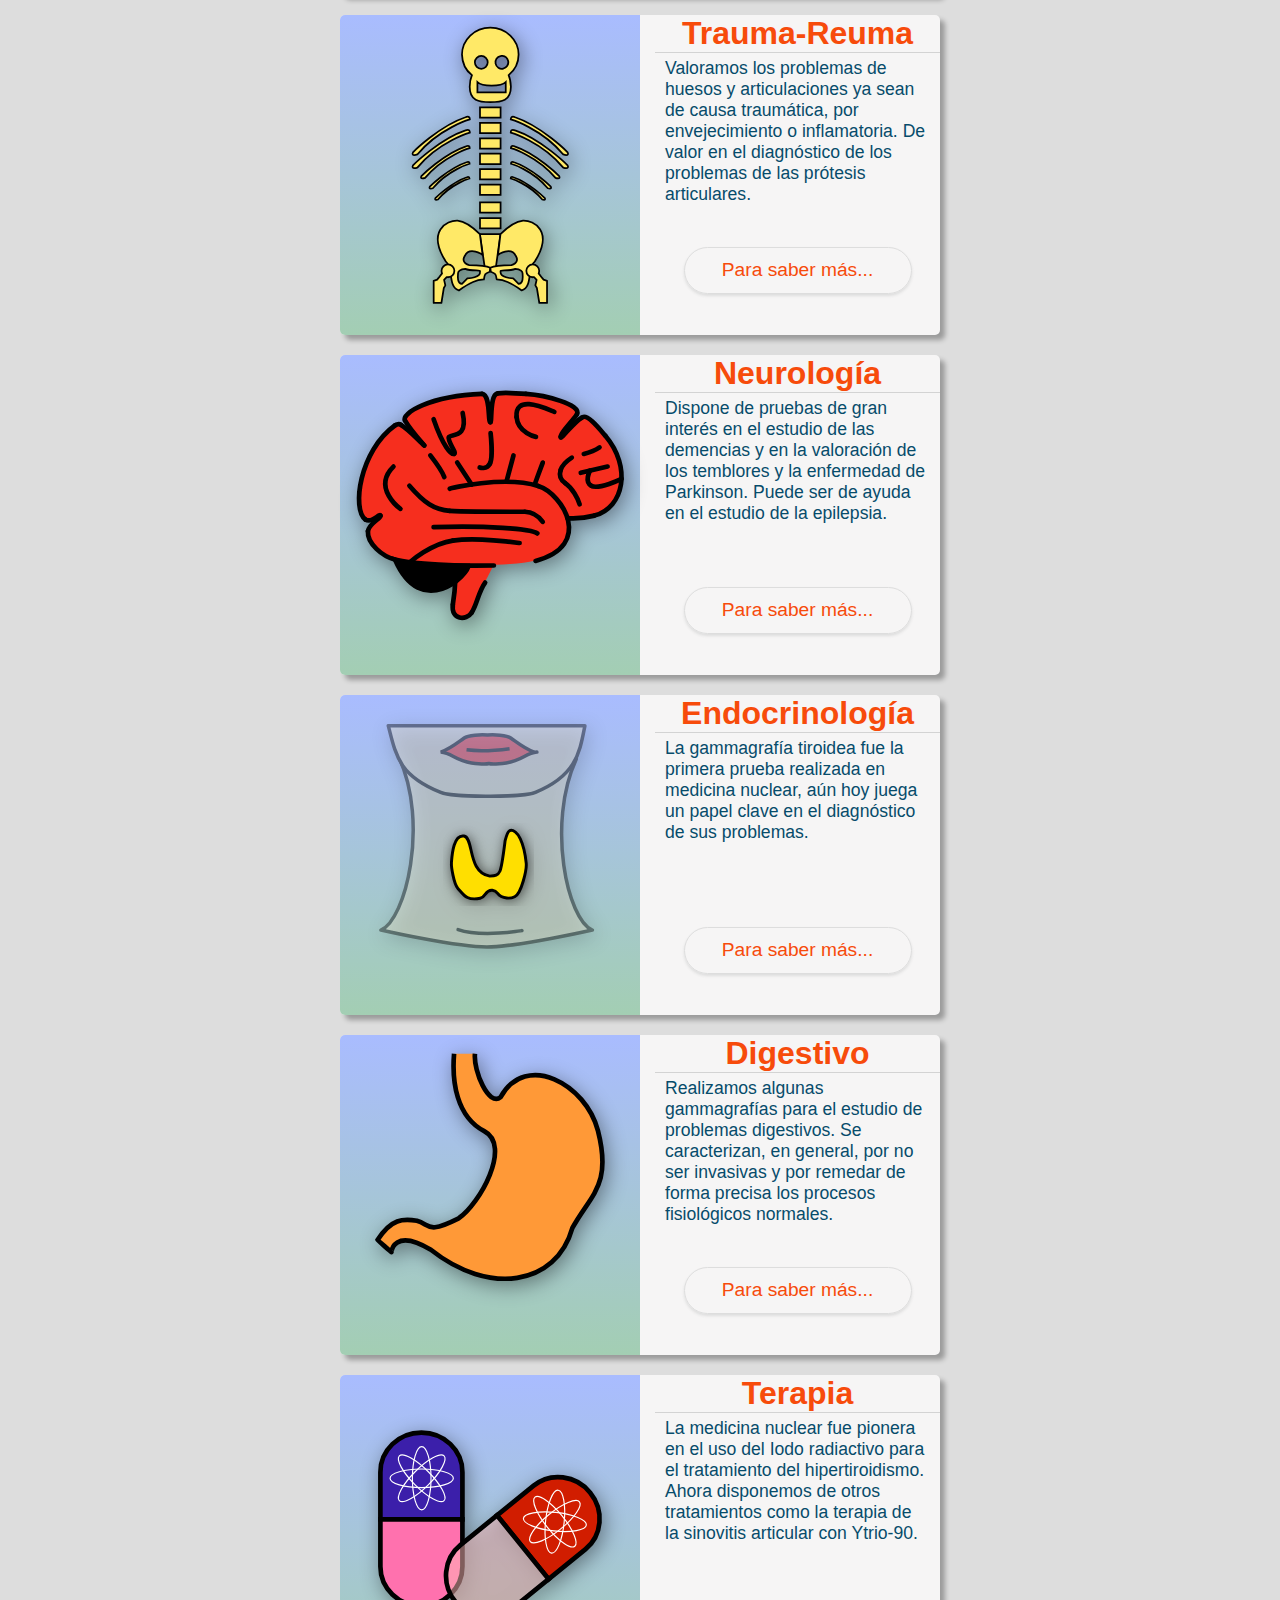
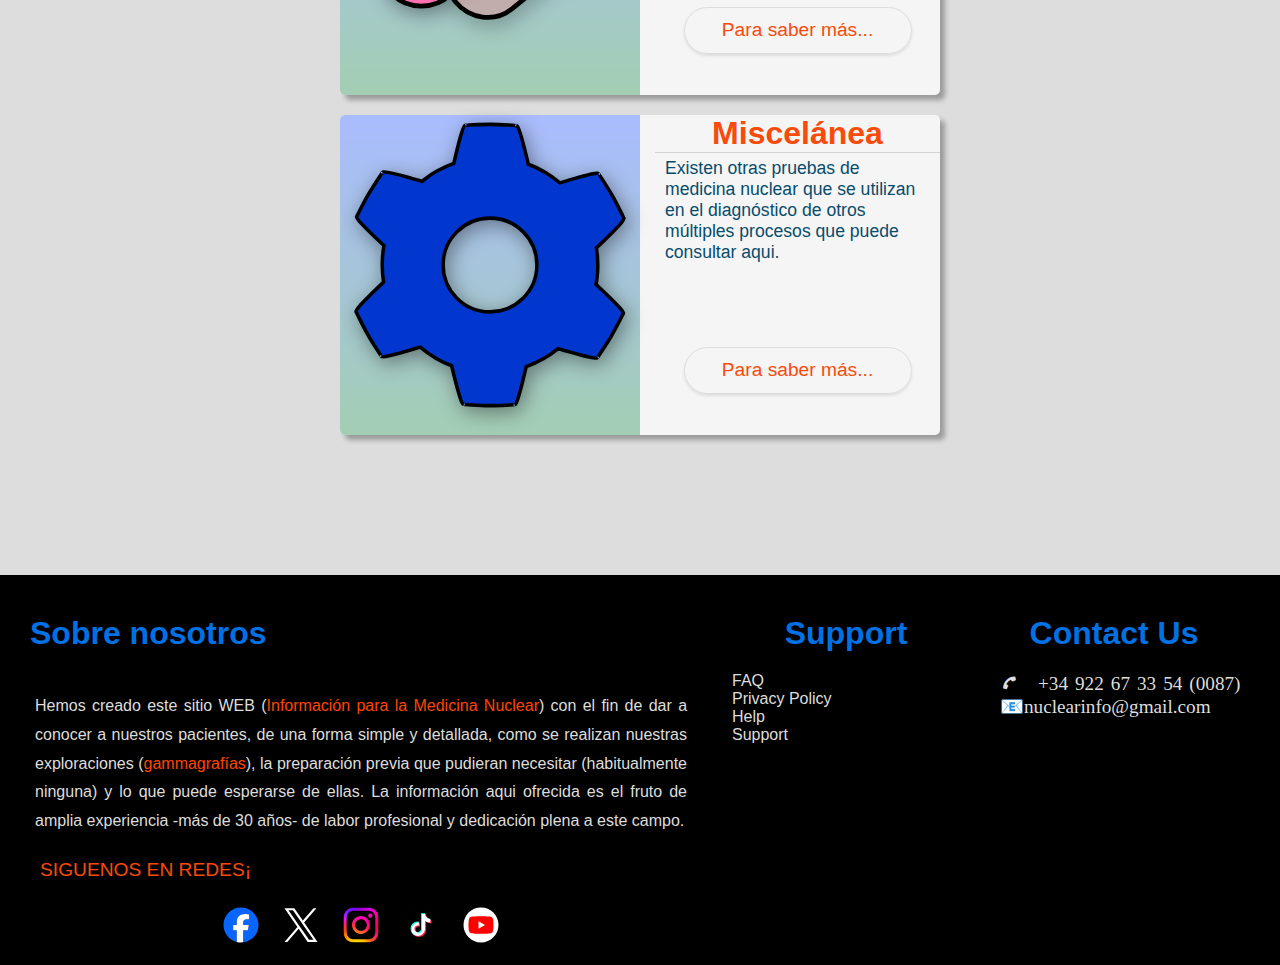
==== commit 3db7853f: "Vuelvo atras" ====
--- a/index.html
+++ b/index.html
@@ -71,7 +71,7 @@
 							<li><a href="#Pag3" title="Como lo hacemos">Como lo hacemos</a></li>
 						</ul>
 					</li>
-					<li id="pruebas"><a href="javascript: selectPagina('pruebas')" title="Pruebas diagnósticas">Pruebas</a></li>
+					<li id="pruebas"><a href="javascript: request('pruebas.html')" title="Pruebas diagnósticas">Pruebas</a></li>
 					<li><a href="" title="Usuarios...">Login</a></li>
 					<li class="language"><a href="" title="Seleccionar Idioma...">Idioma</a>
 						<ul>
@@ -511,9 +511,9 @@
 
 	<script>
 		// Constants
+		const header = document.querySelector('header');
+		
 		// icon movil events
-		const header = document.querySelector('header');
-
 		const flag = document.querySelector('.flag img');
 		const iconMovil = document.querySelector('.icon-movil');
 		const menutoggle = document.querySelector('header .toggle');
@@ -523,11 +523,6 @@
 		const menuText = document.querySelector('header nav ul');
 		const language = document.querySelector('.language');
 		const idioma = document.querySelector('.language ul');
-		
-		// página actual para el cambio de Pruebas
-		// #Pag4 contiene TODAS las pruebas
-		let pagActual = 'pruebas';
-		let pagPrevia = 'pruebas';
 		
 		// Gestión de iconMovil
 		/*
@@ -540,10 +535,10 @@
 			let tagName = event.target.tagName;
 
 			switch (tagName) {
-			case 'I':
-			let iconName = event.target.parentNode.classList[0];
-				switch (iconName) {
-					case "calendar":
+				case 'I':
+				let iconName = event.target.parentNode.classList[0];
+					switch (iconName) {
+						case "calendar":
 						console.log("Haré algo con el calendario...");
 						break;
 					case "toggle":
@@ -630,7 +625,7 @@
 			 * 
 			 * @param string pagina página solicitada
 			 */
-			function selectPagina (pagina) {
+			//function selectPagina (pagina) {
 		
 				// modifico menú a la pagina previa -actualPagina-
 				//let nuevoMenu = document.querySelector('#pruebas').setAttribute('href', `javascript: selectPagina("${pagActual}")`);
@@ -639,20 +634,18 @@
 				//pagActual = pagina;
 
 				// añado extensión
-				pagina = pagina + '.html';
+				//pagina = pagina + '.html';
 
 					// requesta pagina ... se que debería usar un promise y comproibar que se ha cargado y todo eso
 					// más adelante....:-(
-					request(pagina);
+					//request(pagina);
 					
 					// scroll hasta #Pag4
 				// actual posición de la Pag4
-				let headerHeight = document.querySelector('header').getBoundingClientRect().height + 1;		
-				let pag4Top = document.querySelector('#Pag4').getBoundingClientRect().top - headerHeight;
-				// goto a Pag4
-				window.scroll({top: pag4Top, left: 0, behavior: "auto",	});
-
-			}
+				//let headerHeight = document.querySelector('header').getBoundingClientRect().height + 1;		
+				//let pag4Top = document.querySelector('#Pag4').getBoundingClientRect().top - headerHeight;
+	
+			//}
 
 			/**
 			 * Carga de páginas
@@ -669,6 +662,8 @@
 					if (this.readyState == 4 && this.status == 200) {
 						pag4.innerHTML = this.responseText;
 						//cuerpo.textContent = this.responseText;
+						// goto a Pag4
+						window.scroll({top: pag4Top, left: 0, behavior: "auto",	});
 					}
 				};
 				xmlhttp.open("GET", pagina, true);
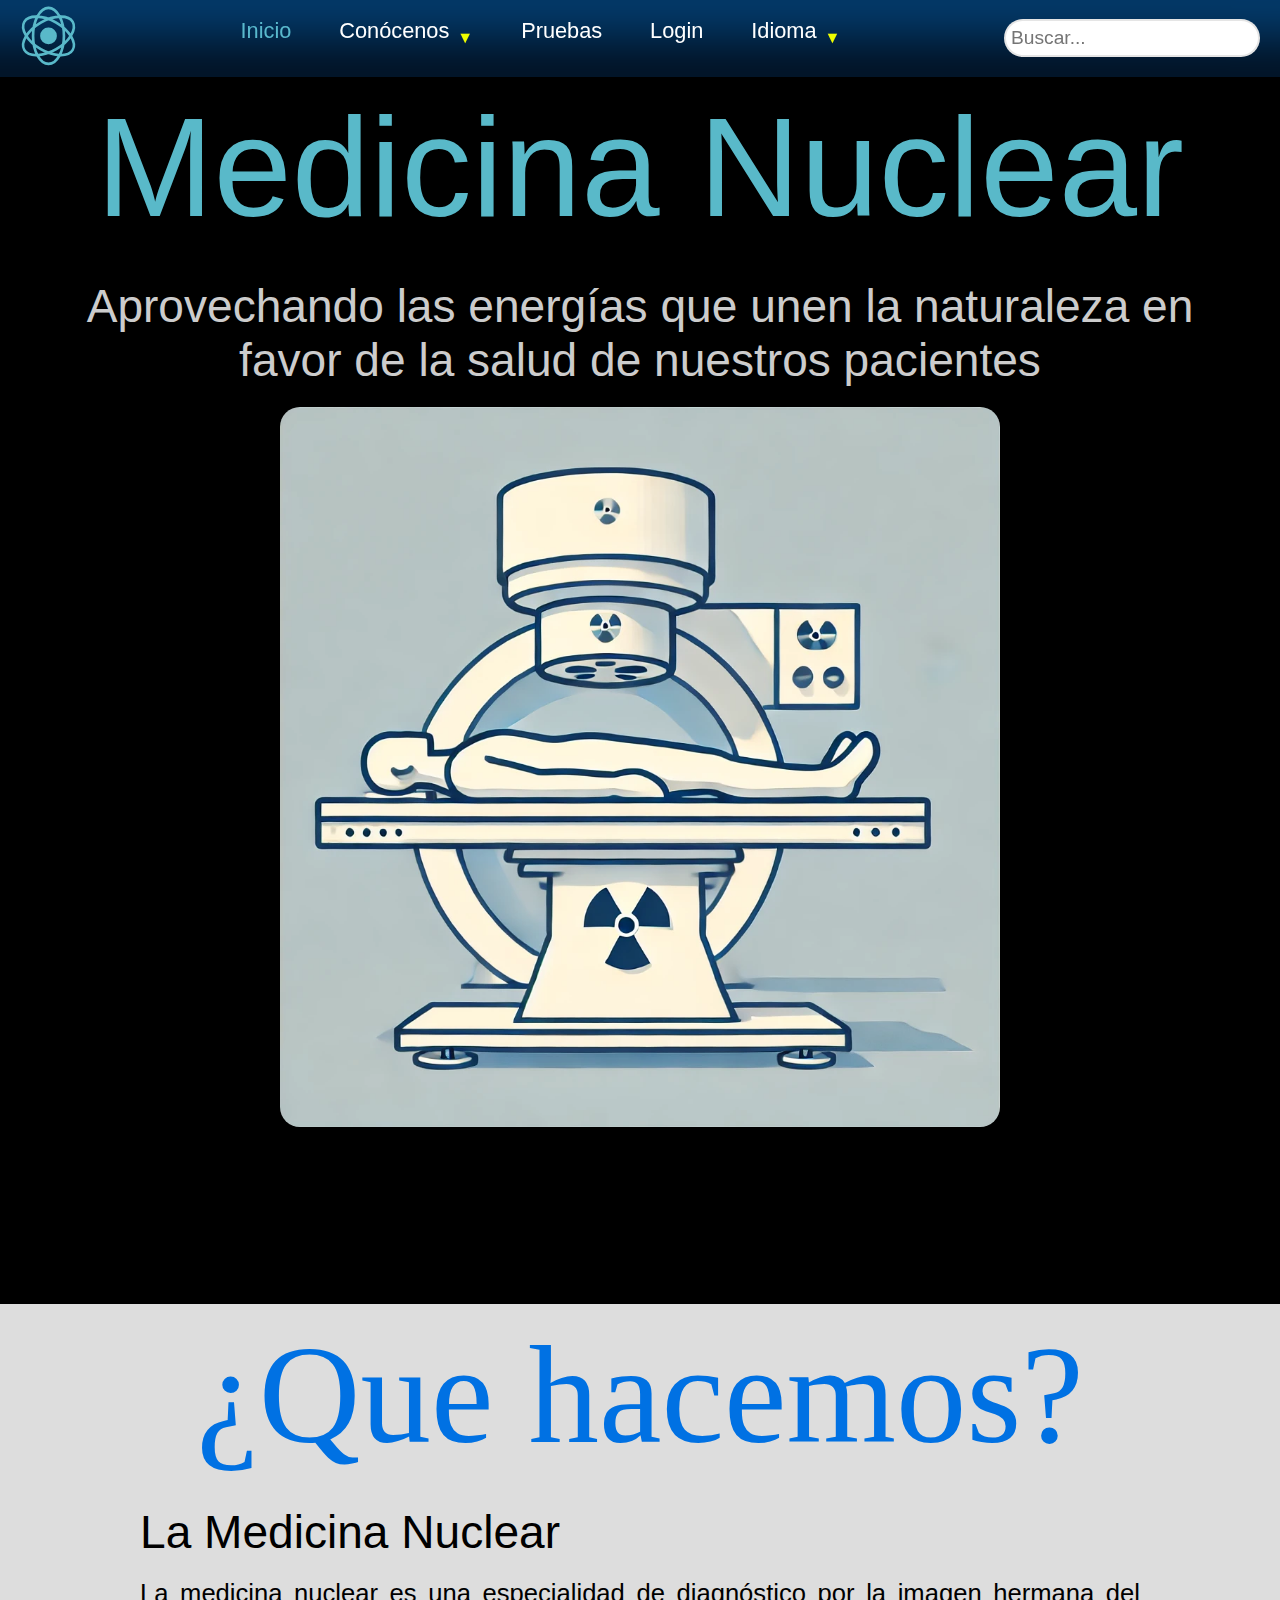
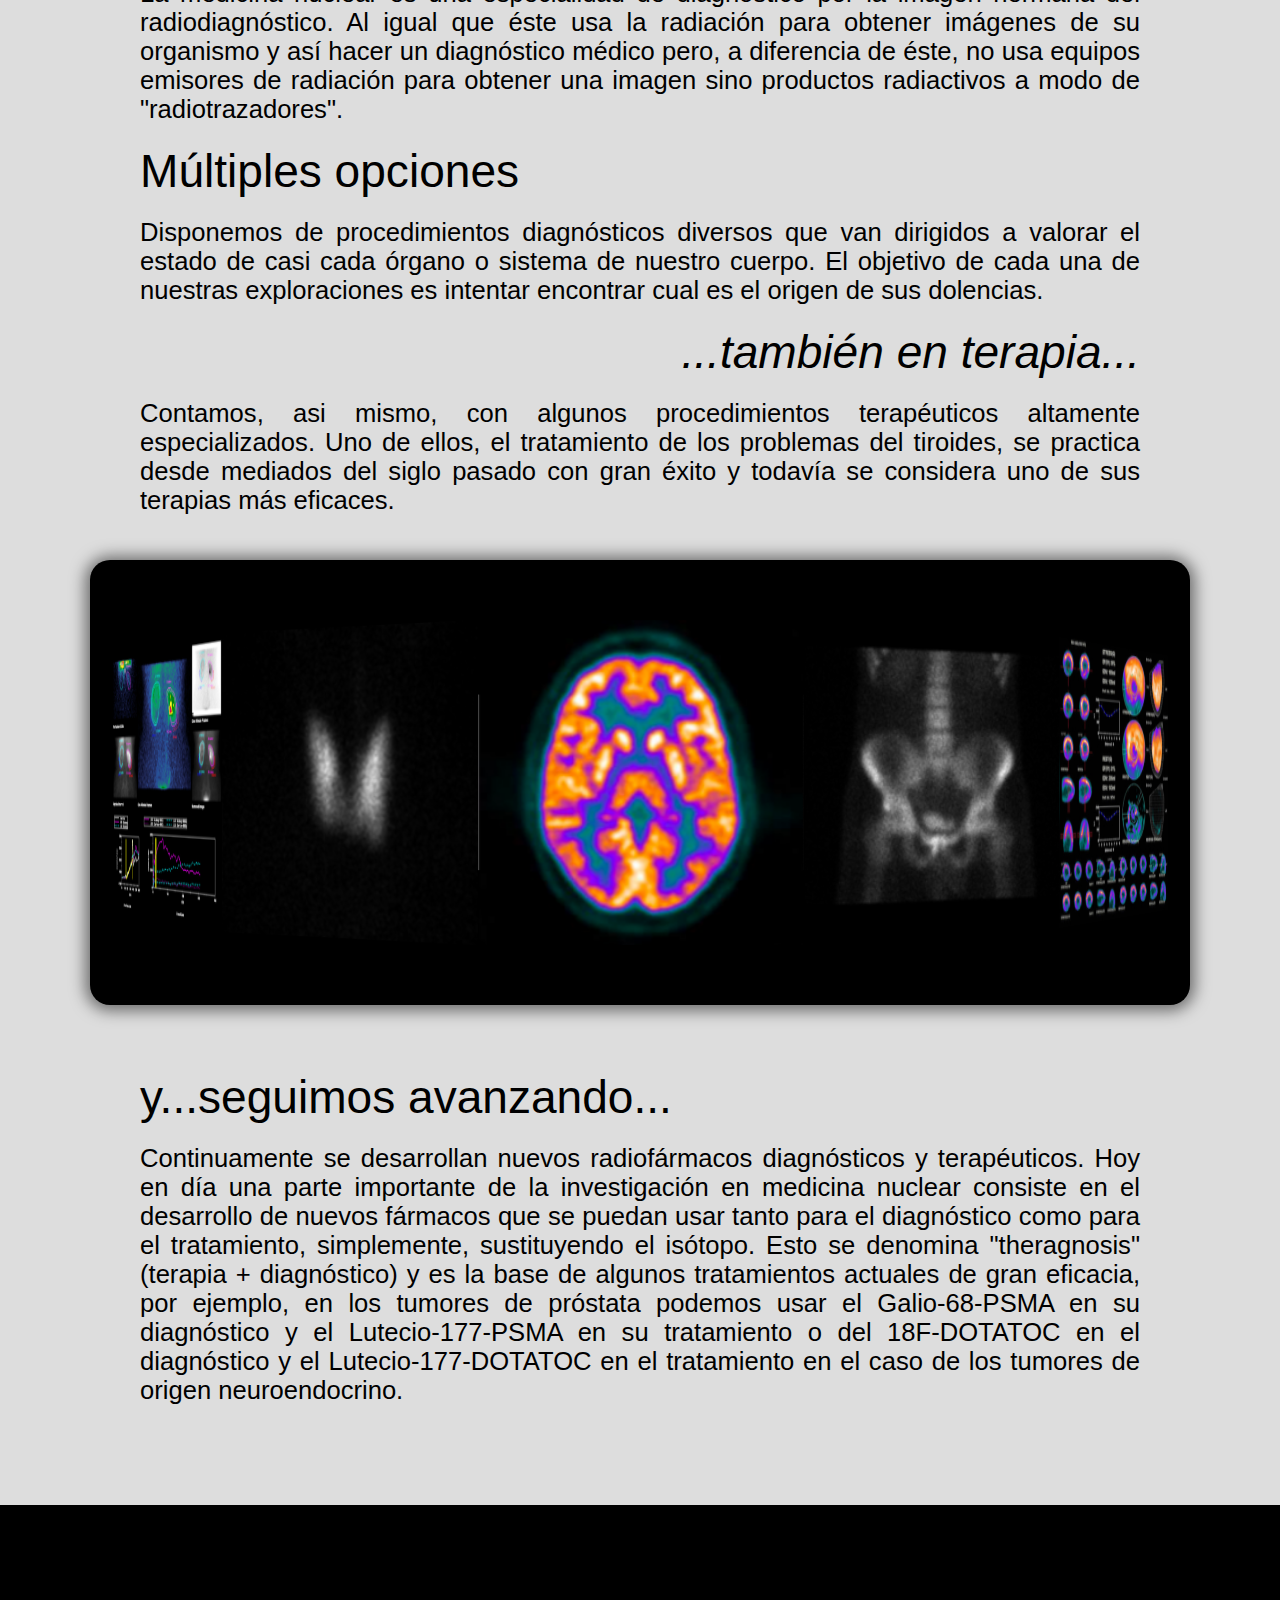
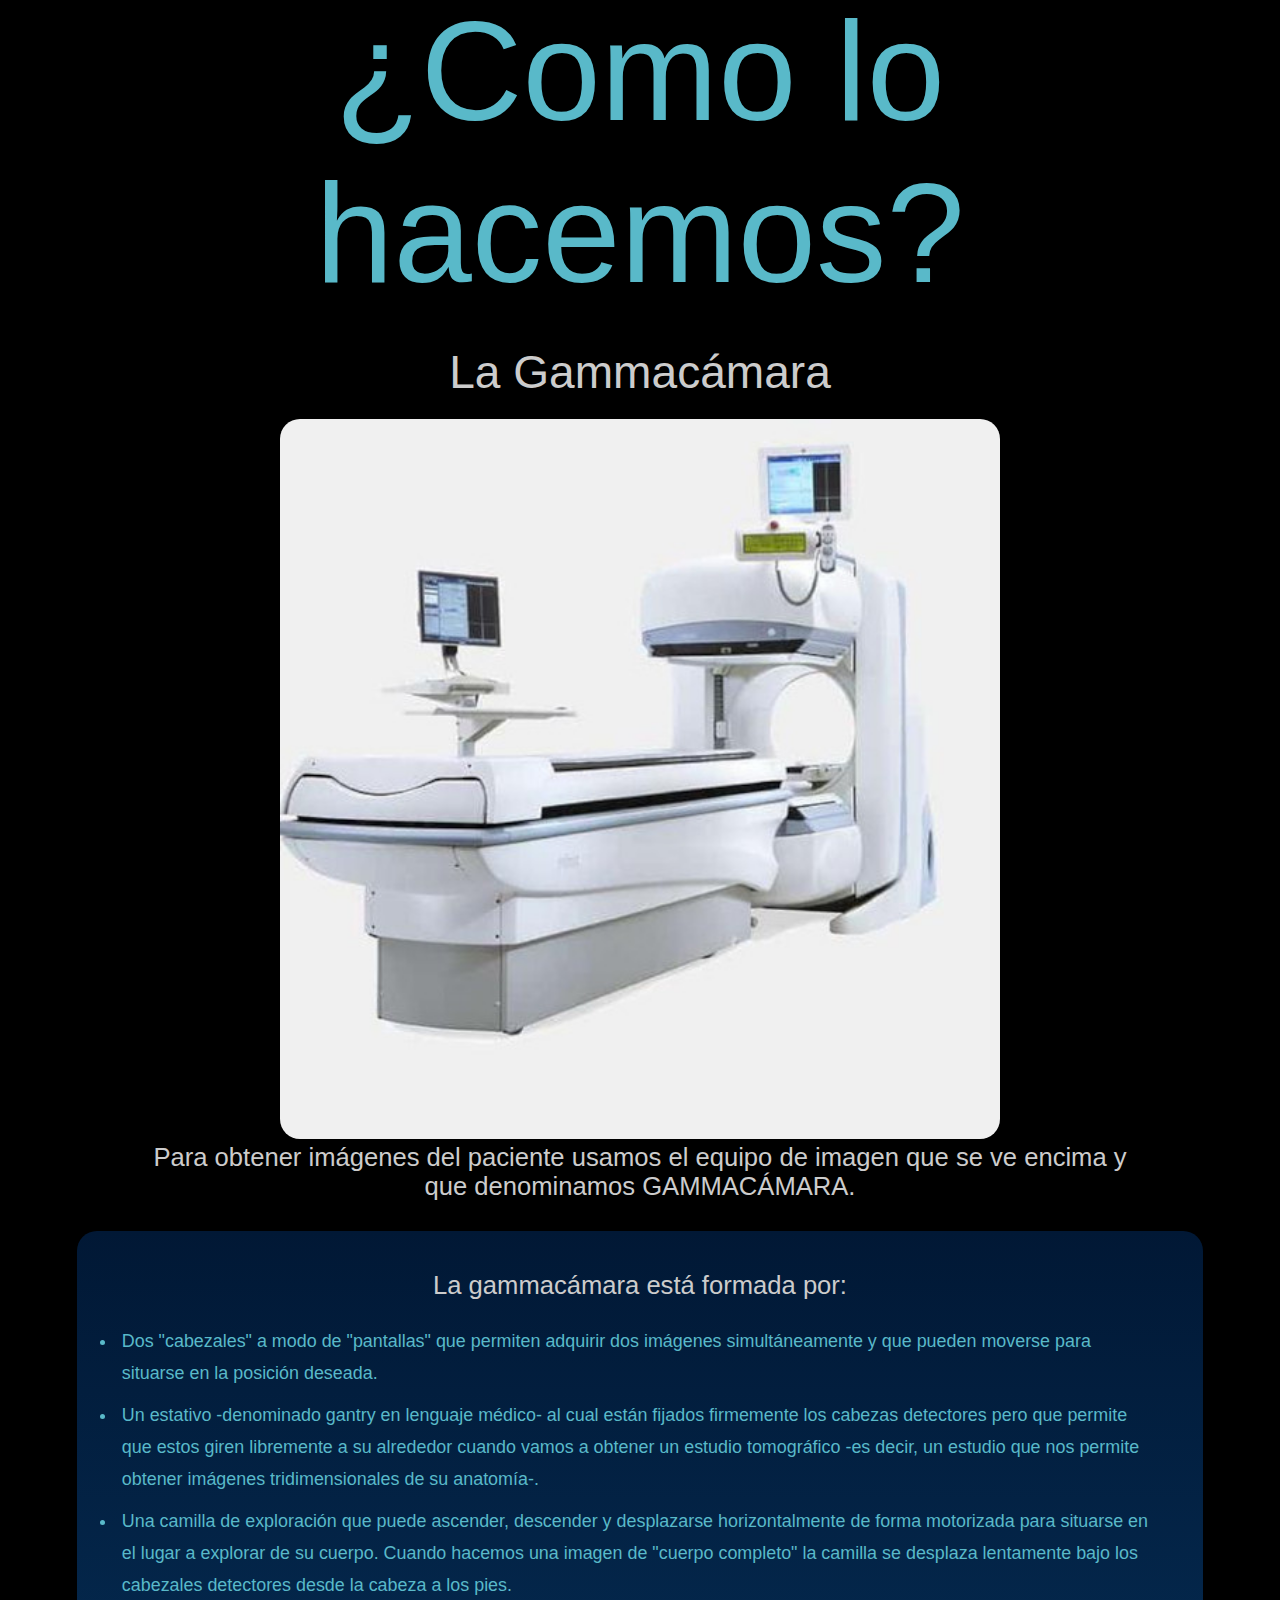
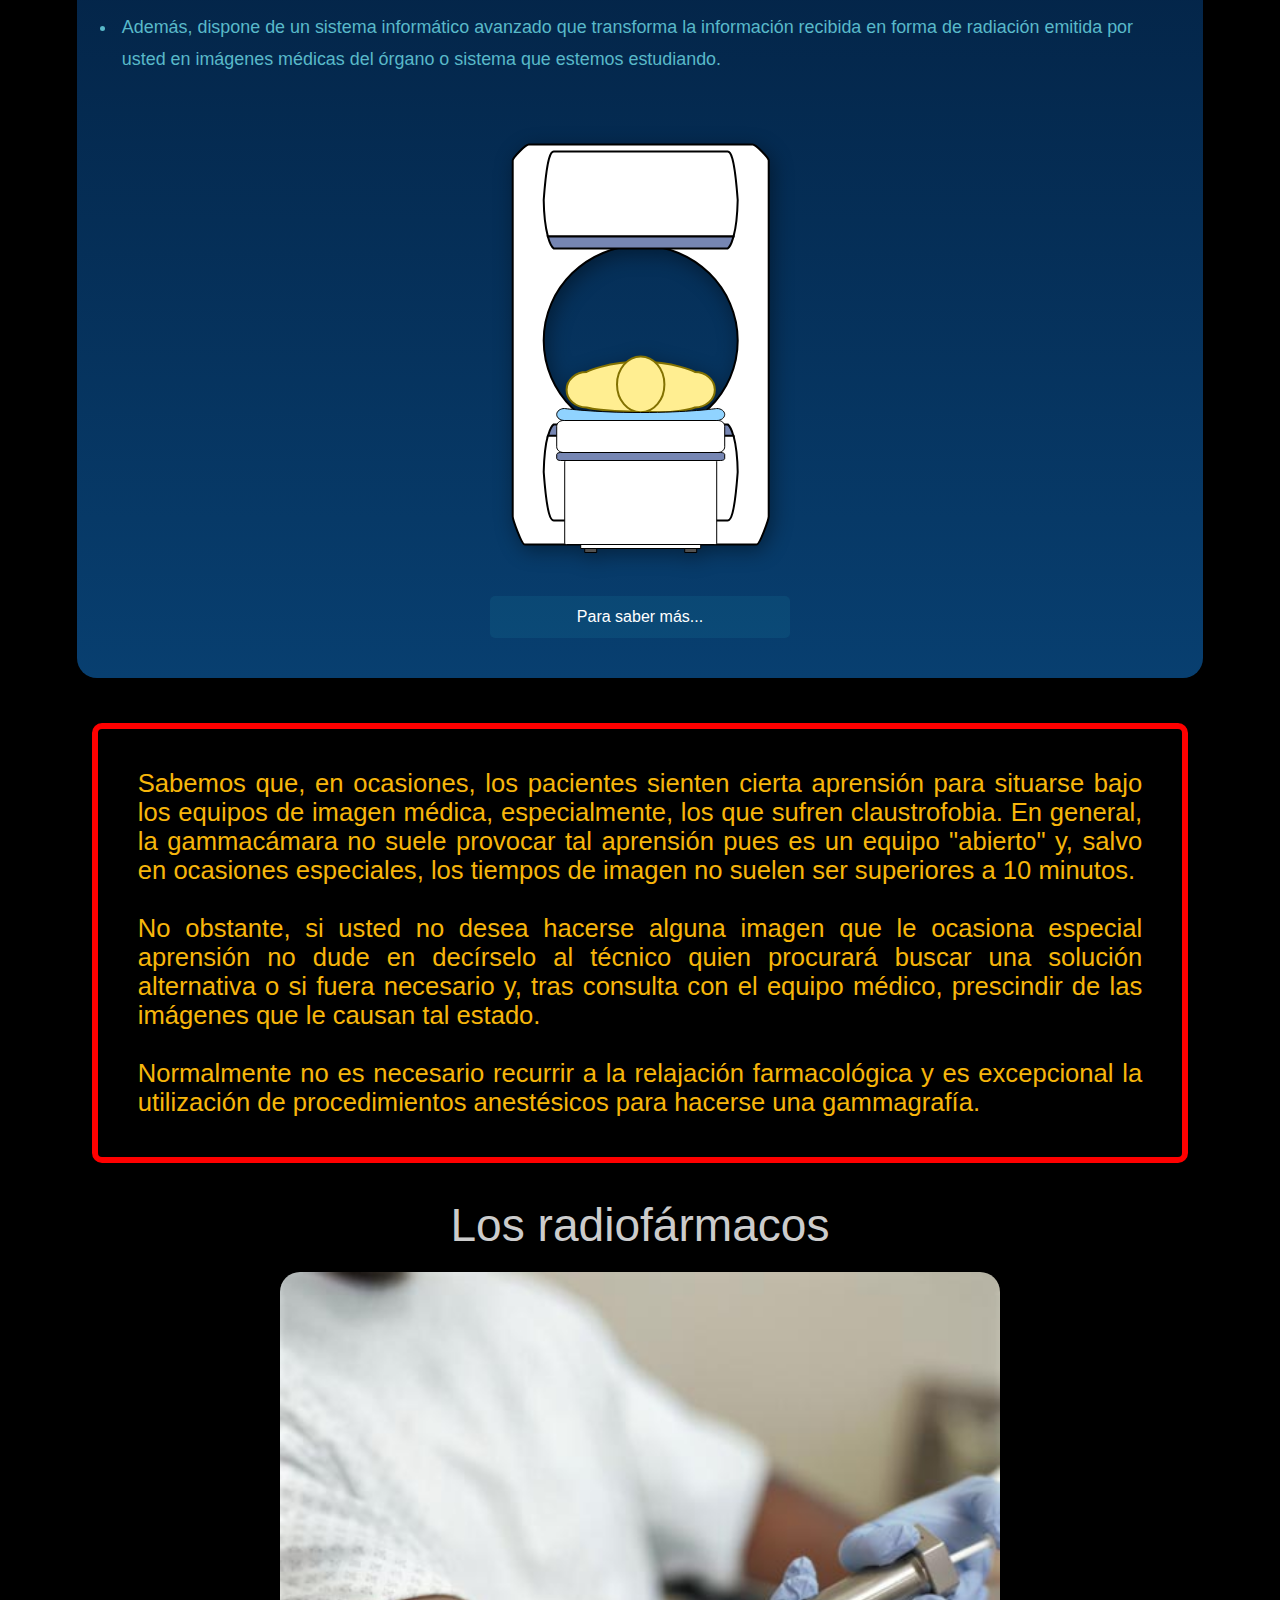
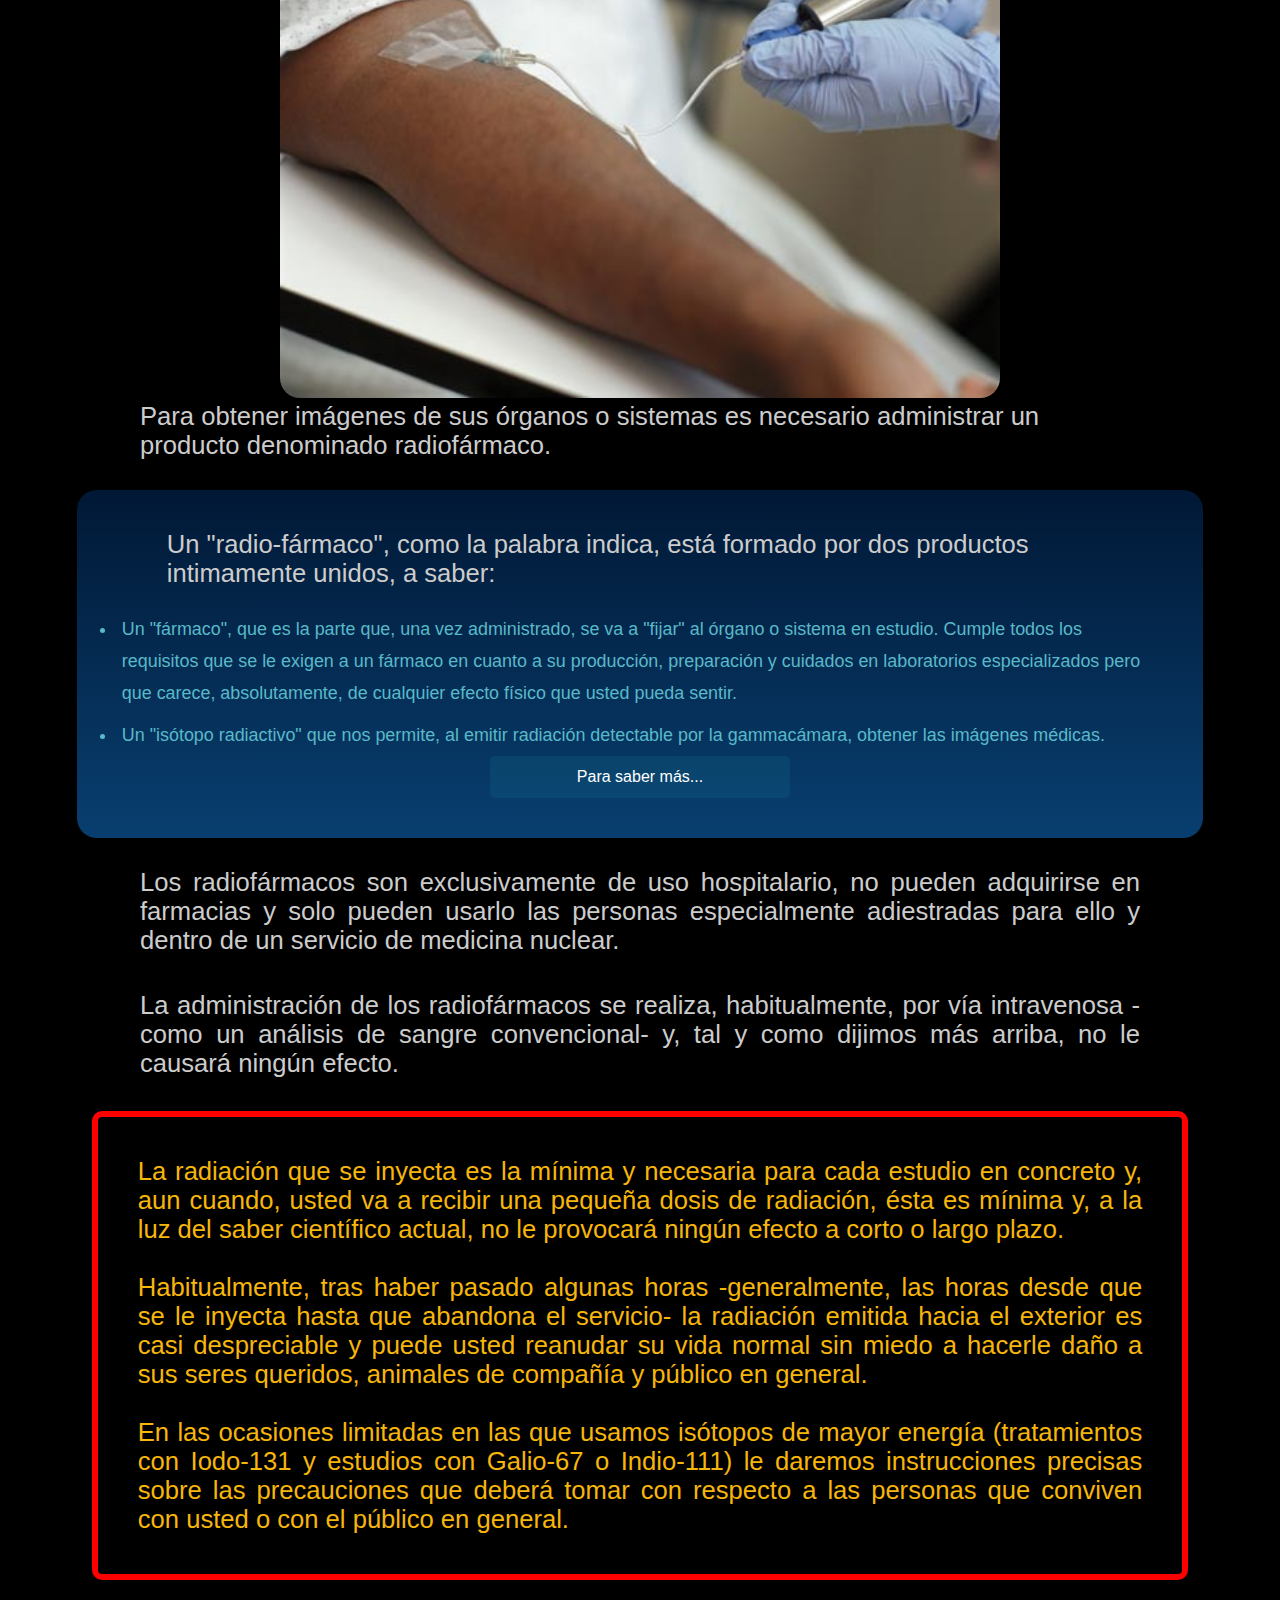
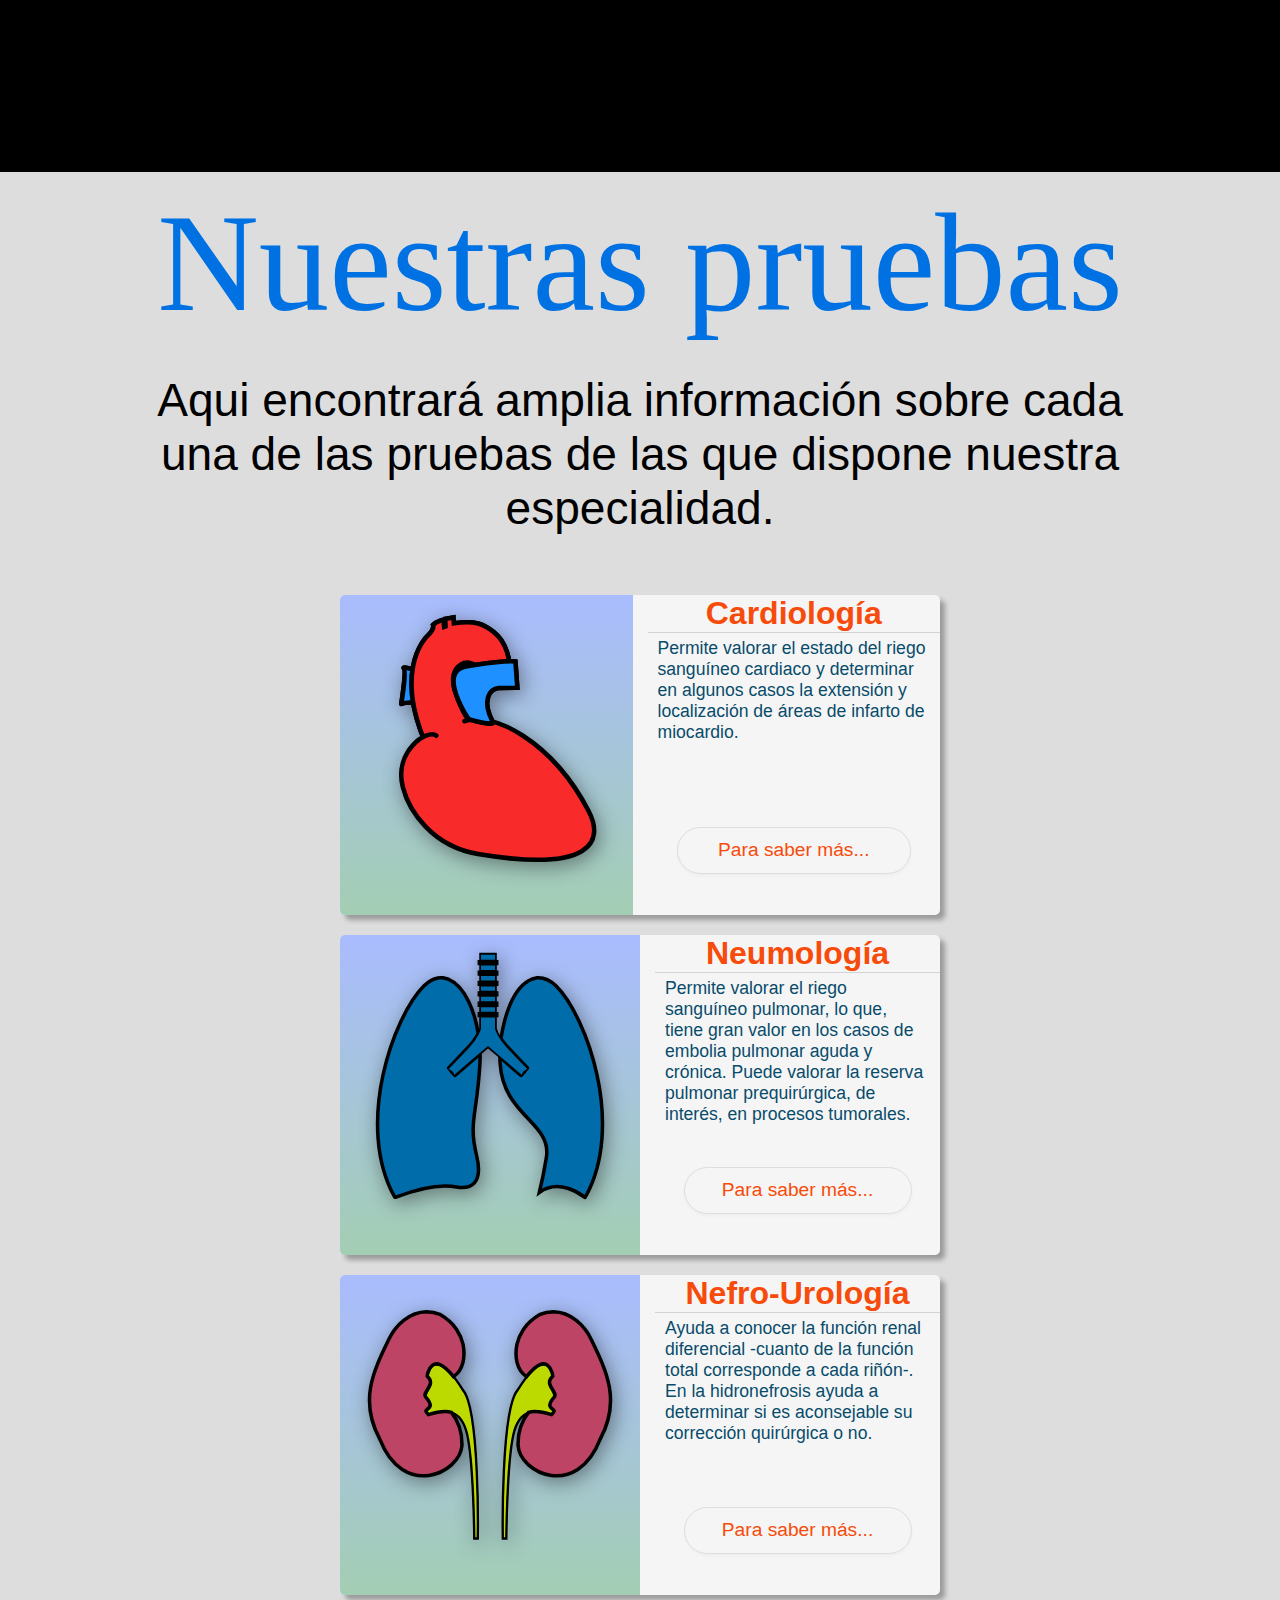
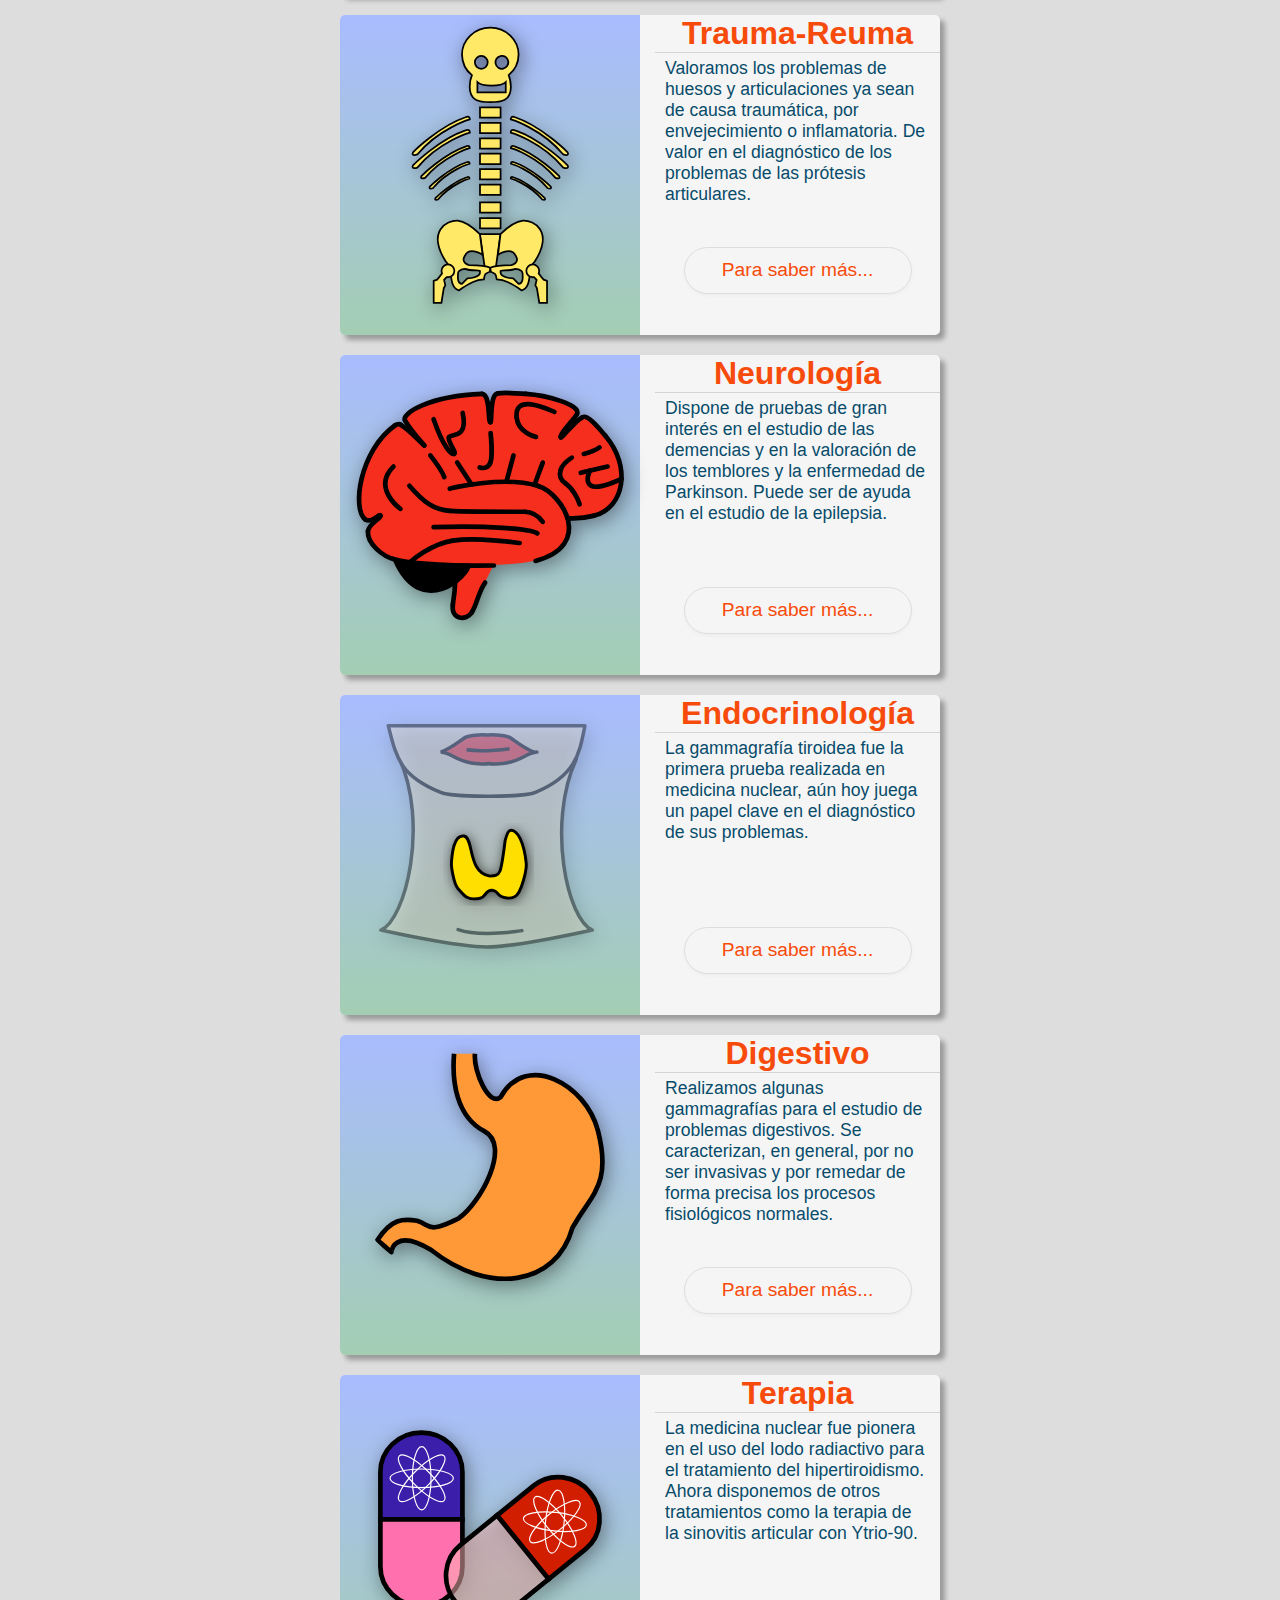
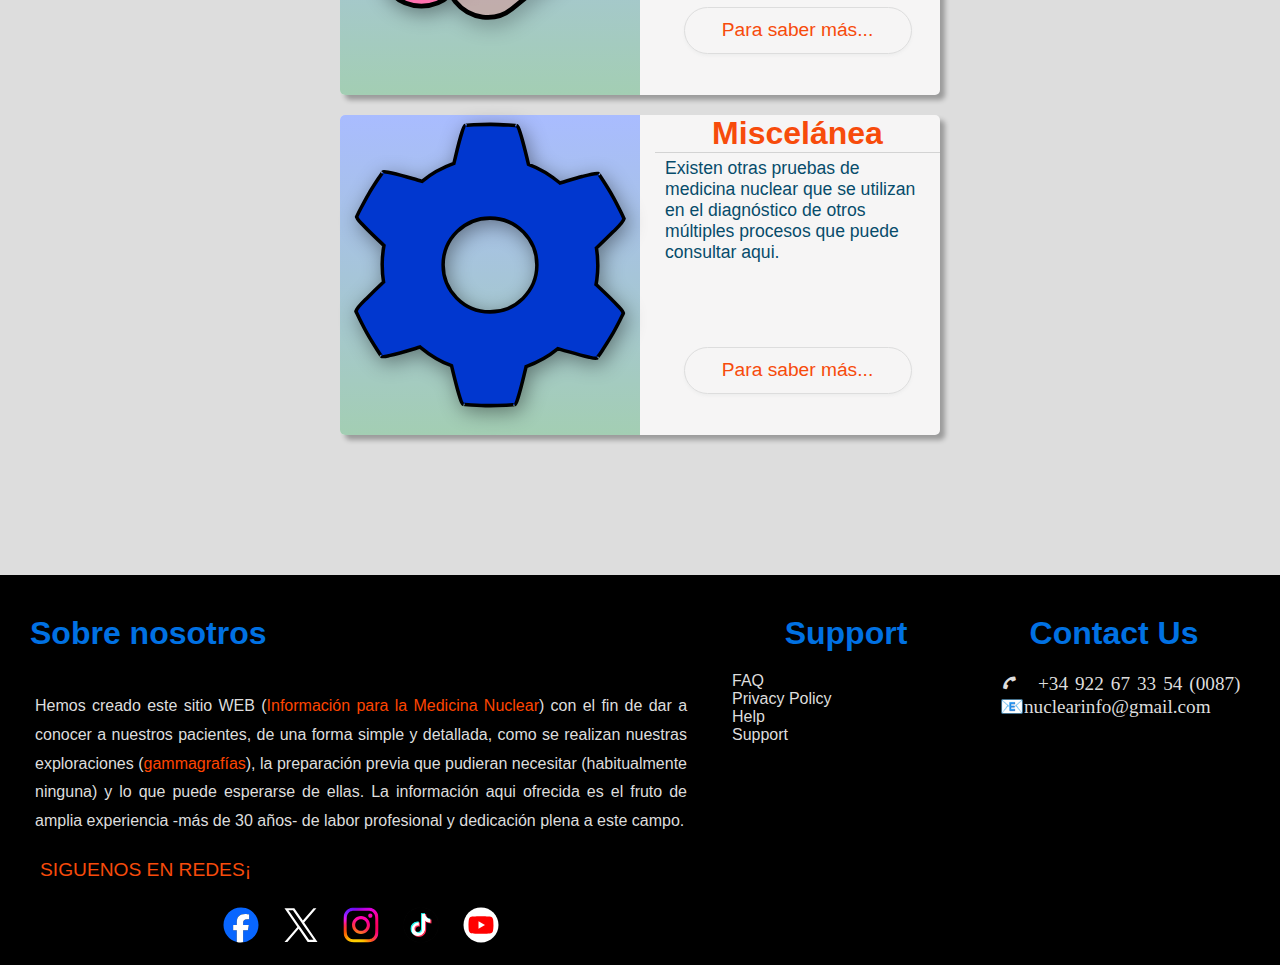
==== commit 3430010b: "Nueva version de paginas" ====
--- a/index.html
+++ b/index.html
@@ -71,7 +71,7 @@
 							<li><a href="#Pag3" title="Como lo hacemos">Como lo hacemos</a></li>
 						</ul>
 					</li>
-					<li id="pruebas"><a href="javascript: request('pruebas.html')" title="Pruebas diagnósticas">Pruebas</a></li>
+					<li id="pruebas"><a href="javascript: selectPagina(pruebas)" title="Pruebas diagnósticas">Pruebas</a></li>
 					<li><a href="" title="Usuarios...">Login</a></li>
 					<li class="language"><a href="" title="Seleccionar Idioma...">Idioma</a>
 						<ul>
@@ -373,7 +373,7 @@
 						<h1>Cardiología</h1>
 						<p>Permite valorar el estado del riego sanguíneo cardiaco y determinar en algunos casos la extensión y localización
 							de áreas de	infarto de miocardio.</p>
-						<a href="javascript:selectPagina('cardiologia')"><span class="shadow-4">Para saber más...</span></a>
+						<a href="javascript:selectPagina(cardiologia)"><span class="shadow-4">Para saber más...</span></a>
 					</div>
 				</div>
 
@@ -384,7 +384,7 @@
 						<p>Permite valorar el riego sanguíneo pulmonar, lo que, tiene gran valor
 							en los casos de embolia pulmonar aguda y crónica. Puede valorar la reserva pulmonar
 							prequirúrgica, de interés, en procesos tumorales.</p>
-						<a href="#"><span class="shadow-4">Para saber más...</span></a>
+						<a href="javascript:selectPagina(neumologia)"><span class="shadow-4">Para saber más...</span></a>
 					</div>
 				</div>
 
@@ -510,6 +510,8 @@
 	</div> <!--container -->
 
 	<script>
+		"use strict";
+
 		// Constants
 		const header = document.querySelector('header');
 		
@@ -524,6 +526,91 @@
 		const language = document.querySelector('.language');
 		const idioma = document.querySelector('.language ul');
 		
+		/**
+		 * Voy a cambiar la estrategia:
+		 * Crearé un array con los nombres y
+		 * buscaré el menu elegido y a partir
+		 * de ahi estableceré el previo...
+		*/
+		/**
+		 * getters and setters
+		 * Si aplico # delante del nombre de las propiedades de la clase se hacen 'private'
+		 * y solo se podran recuperar usando los métodos get and set...
+		 * null .. no descendents...
+		 */
+		class menuOpt {
+			// private properties
+			#name;						//filename
+			#father;					//ascendent menu
+			#descendents;			//descendents menues
+
+			constructor(name, father, descendents) {
+				this.#name = name;
+				this.#father = father;
+				this.#descendents = descendents;
+			}
+			// getter and setters
+			// #name
+			get name() {return this.#name;}
+
+			set name(newName) {
+				if(newName) {
+					this.#name = newName;
+				} else {
+					console.log ('invalid name property')
+				}
+			}
+			// #father
+			get father() {return this.#father;}
+
+			set father(newfather) {
+				if(newfather) {
+					this.#name = newfather;
+				} else {
+					console.log ('invalid name property')
+				}
+			}
+
+			//#descendents
+			get descendents() {return this.#descendents;}
+
+			set fathdescendentser(newDescendents) {
+				if(newDescendents) {
+					this.#name = newDescendents;
+				} else {
+					console.log ('invalid name property')
+				}
+			}
+		}
+		
+		// NOTA: para obtener el nombre de un clase se llama al constructor de la clase -> 'class.constructor.name'
+		const mibi = new menuOpt('mibi', 'cardiologia', null);
+		const amiloidosis = new menuOpt('amiloidosis', 'cardiologia', null);
+		const cardiologia = new menuOpt('cardiologia', 'pruebas', [mibi, amiloidosis]);
+		
+		/**
+		 * Uso:
+		 *  cardiologia.father => 'pruebas'
+		 *  cardiologia.descendents[0] => 'perfusion' o cardiologia.descendents[0].name  => 'perfusion'
+		 *  cardiologia.descendents[0].father => 'cardiologia'
+		 *  cardiologia.descendents[0].descendents => null
+		 */ 
+		
+		const perfPulmonar = new menuOpt('perfusion', 'neumologia', null);
+		const ventilacion = new menuOpt('ventilacion', 'neumologia', null);
+		const neumologia = new menuOpt('neumologia', 'pruebas', [perfPulmonar, ventilacion]);
+
+		const nefrourologia = new menuOpt('nefrourologia', 'pruebas', null);
+		const traumareuma = new menuOpt('traumareuma', 'pruebas', null);
+		const neurologia = new menuOpt('neurologia', 'pruebas', null);
+		const endocrinologia = new menuOpt('endocrinologia', 'pruebas', null);
+		const digestivo = new menuOpt('digestivo', 'pruebas', null);
+		const terapia = new menuOpt('terapia', 'pruebas', null);
+		const miscelanea = new menuOpt('miscelanea', 'pruebas', null);
+		
+		// root menu
+		const pruebas = new menuOpt ('pruebas', 'pruebas', [cardiologia, neumologia, nefrourologia,traumareuma,neurologia,endocrinologia,digestivo,terapia,miscelanea]);
+
 		// Gestión de iconMovil
 		/*
 		Nos podemos encontrar ICONOS e IMAGE:
@@ -623,47 +710,53 @@
 			 * Para saberlo uso Paginas.includes('pagina') asi se si estoy en
 			 * el nivel grupo o subgrupo y de acuerdo a ello cambio el menu...
 			 * 
-			 * @param string pagina página solicitada
+			 * @param class menuOpt página solicitada
 			 */
-			//function selectPagina (pagina) {
-		
-				// modifico menú a la pagina previa -actualPagina-
-				//let nuevoMenu = document.querySelector('#pruebas').setAttribute('href', `javascript: selectPagina("${pagActual}")`);
-
-				// actualizo 'actualPagina'
-				//pagActual = pagina;
-
-				// añado extensión
-				//pagina = pagina + '.html';
-
-					// requesta pagina ... se que debería usar un promise y comproibar que se ha cargado y todo eso
-					// más adelante....:-(
-					//request(pagina);
-					
-					// scroll hasta #Pag4
+			function selectPagina (pagina) {
+				// e esto posible???
+				console.log(pagina.name);
+				console.log(pagina.father);
+				console.log(pagina.descendents);
+				console.log(pagina.descendents[0].father);
+
+				// set the new menu target
+				document.querySelector('#pruebas').setAttribute('href', `javascript: selectPagina("${pagina.father}")`);
+
+				// set the file name
+				let filename = pagina.name + '.html';
+
+				// set the DOM place to download
+				let pag4 = document.querySelector("#Pag4");
+				// requiero la pagina ... se que debería usar un promise y comproibar que se ha cargado y todo eso
+				// más adelante....:-(
+
+				request(filename, pag4);
+
+				// scroll a #Pag4
 				// actual posición de la Pag4
-				//let headerHeight = document.querySelector('header').getBoundingClientRect().height + 1;		
-				//let pag4Top = document.querySelector('#Pag4').getBoundingClientRect().top - headerHeight;
-	
-			//}
+				let headerHeight = document.querySelector('header').getBoundingClientRect().height + 1;		
+				let pag4Top = pag4.getBoundingClientRect().top - headerHeight;
+				// goto a Pag4
+				window.scroll({top: pag4Top, left: 0, behavior: "auto",	});
+
+			}
 
 			/**
 			 * Carga de páginas
 			 * 
 			 * Asyncrono request
 			 * 
-			 * @param string pagina
+			 * @param string pagina archivo a recuperar 
+			 * @param DOM object destino lugar del DOM donde incrustarlo
 			 */
-			function request(pagina) {
+			function request(pagina, destino) {
 
 				var xmlhttp = new XMLHttpRequest();
 				
 				xmlhttp.onreadystatechange = function () {
 					if (this.readyState == 4 && this.status == 200) {
-						pag4.innerHTML = this.responseText;
+						destino.innerHTML = this.responseText;
 						//cuerpo.textContent = this.responseText;
-						// goto a Pag4
-						window.scroll({top: pag4Top, left: 0, behavior: "auto",	});
 					}
 				};
 				xmlhttp.open("GET", pagina, true);
--- a/css/themes/blue.css
+++ b/css/themes/blue.css
@@ -92,7 +92,7 @@
 .shadow-1 {box-shadow: 5px 5px 5px rgba(0, 0, 0, .3)} /* gallery card img */
 /* .shadow-2 {box-shadow: -8px -8px 5px rgba(255, 255, 255, .8), 5px 5px 5px rgba(90, 90, 90, .2)} */
 /* .shadow-3 {box-shadow: -5px -5px 5px rgba(255, 255, 255, .8), 5px 5px 5px rgba(90, 90, 90, .2);} */
-.shadow-4 {box-shadow: 0px 2px 3px #ddd;}
+.shadow-4 {box-shadow: 0px 2px 3px #eee;}
 .shadow-4:hover { box-shadow: 0px 1px 1px #ddd inset;}
 
 /* Footer */
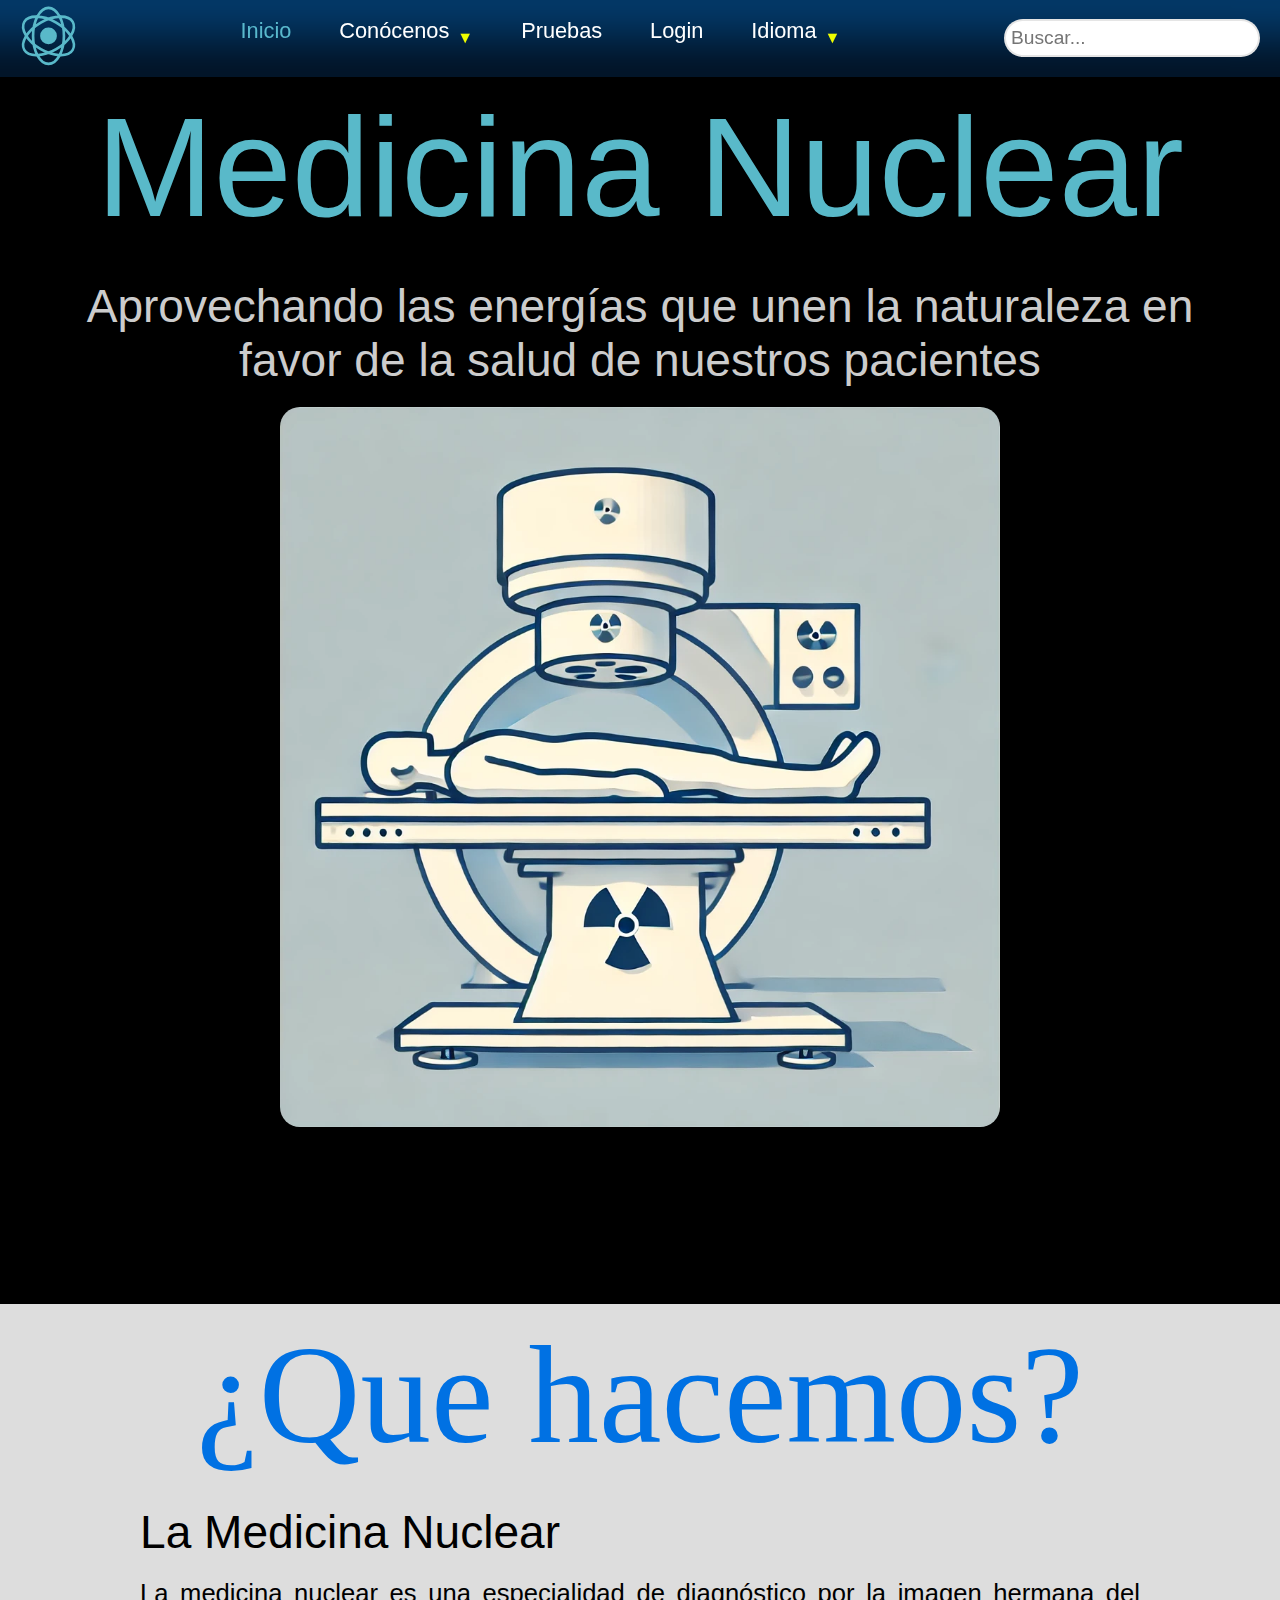
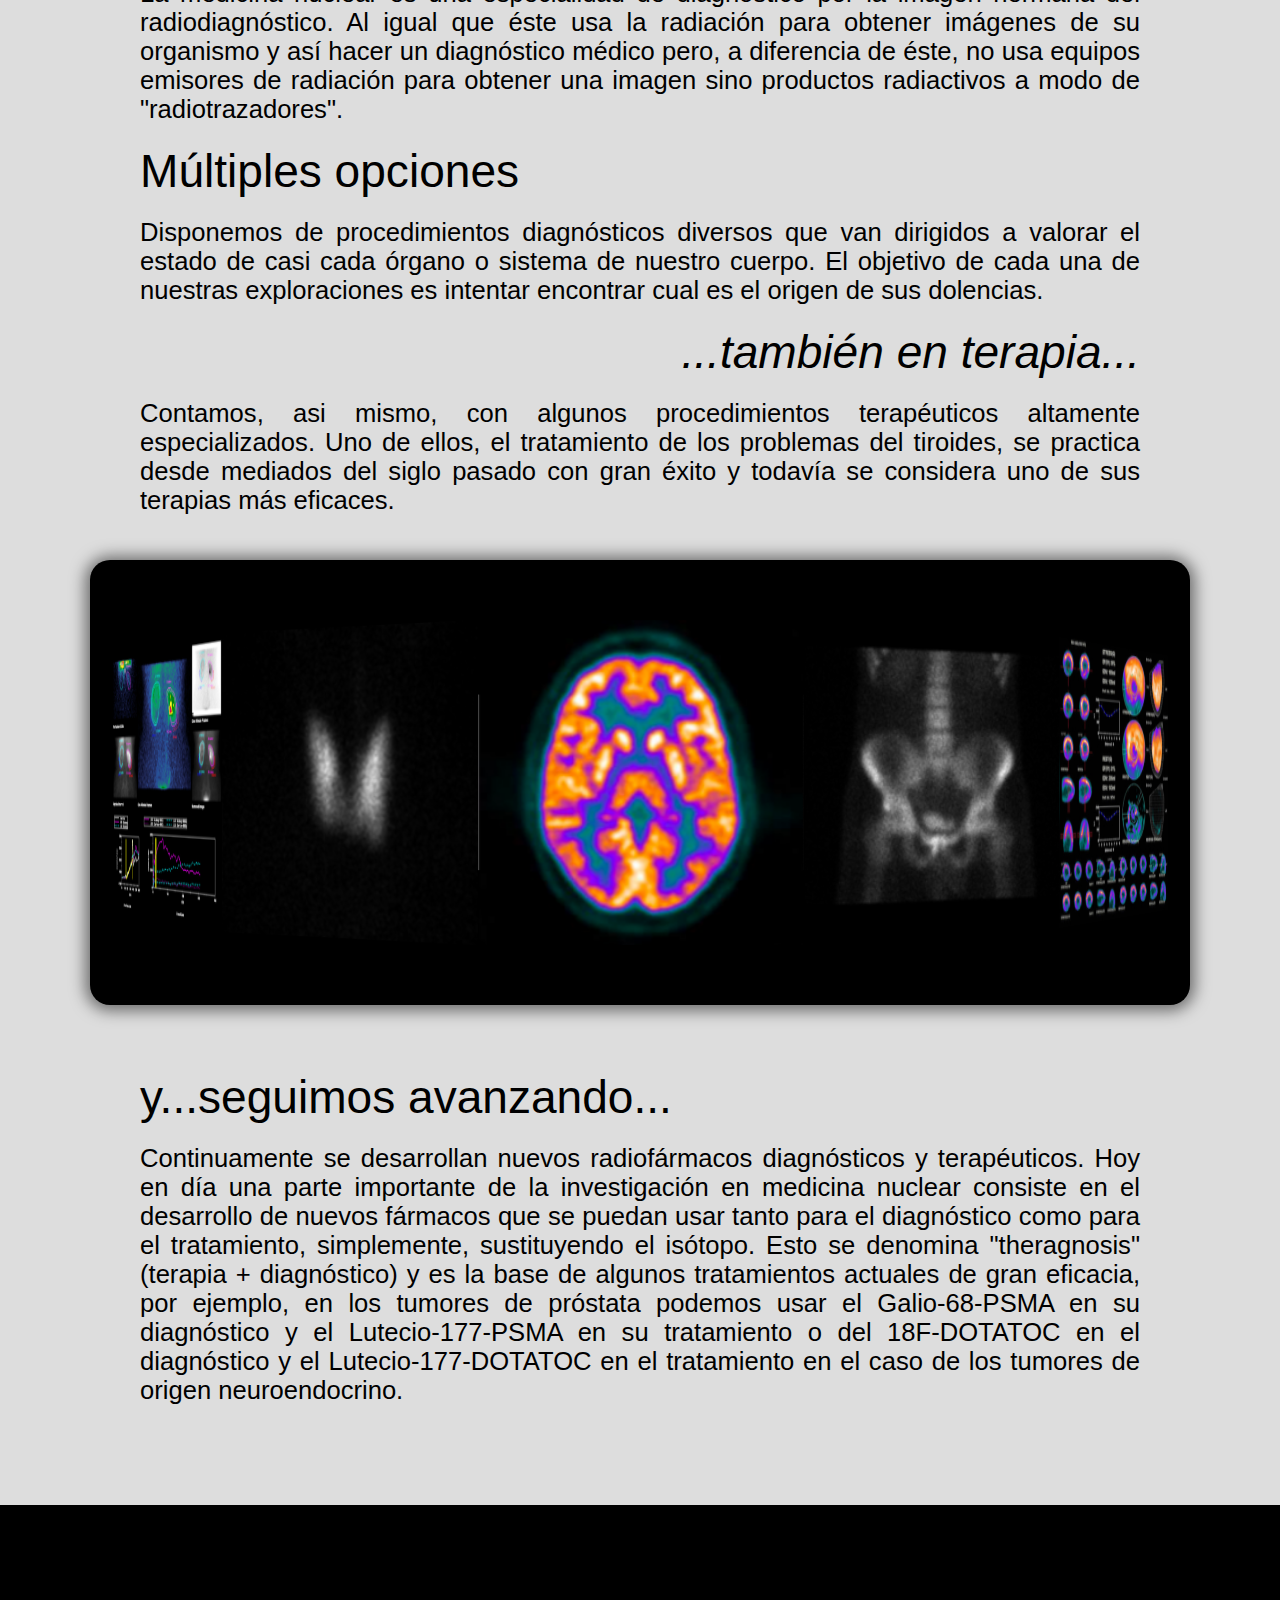
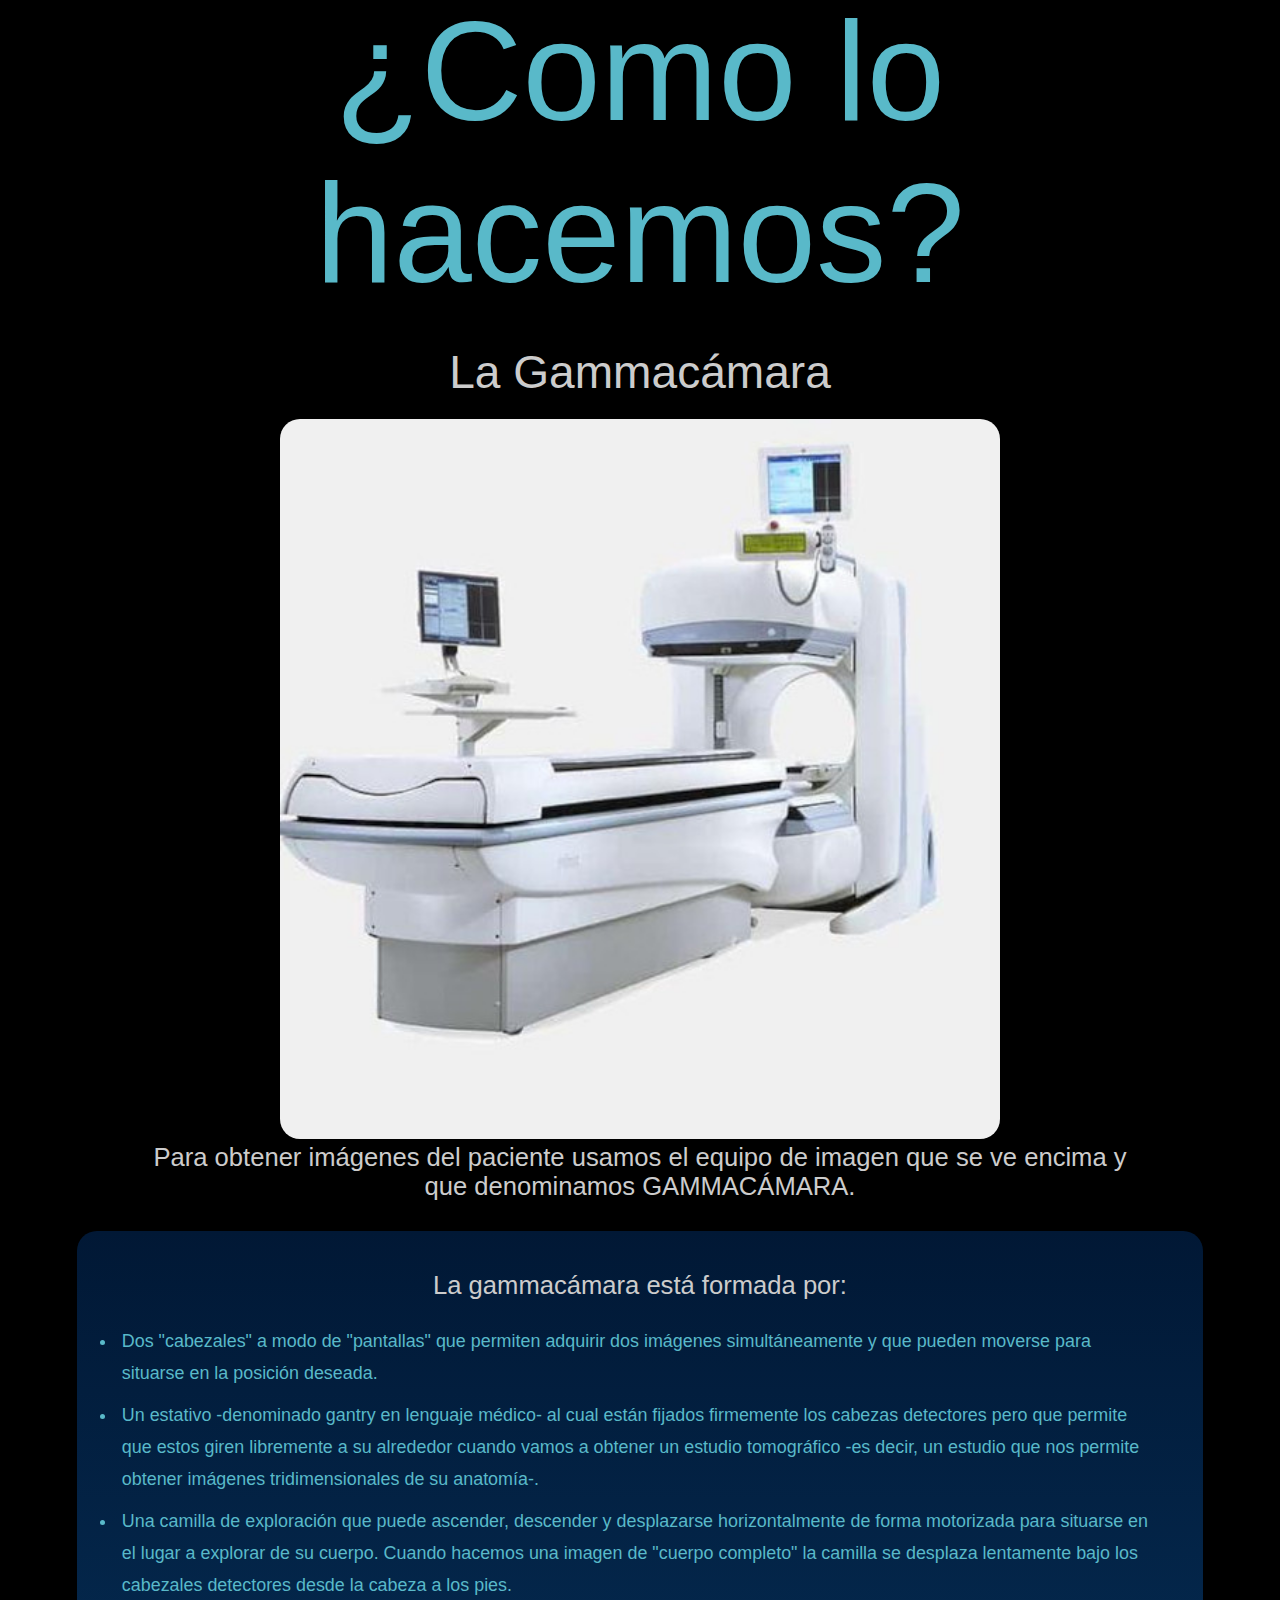
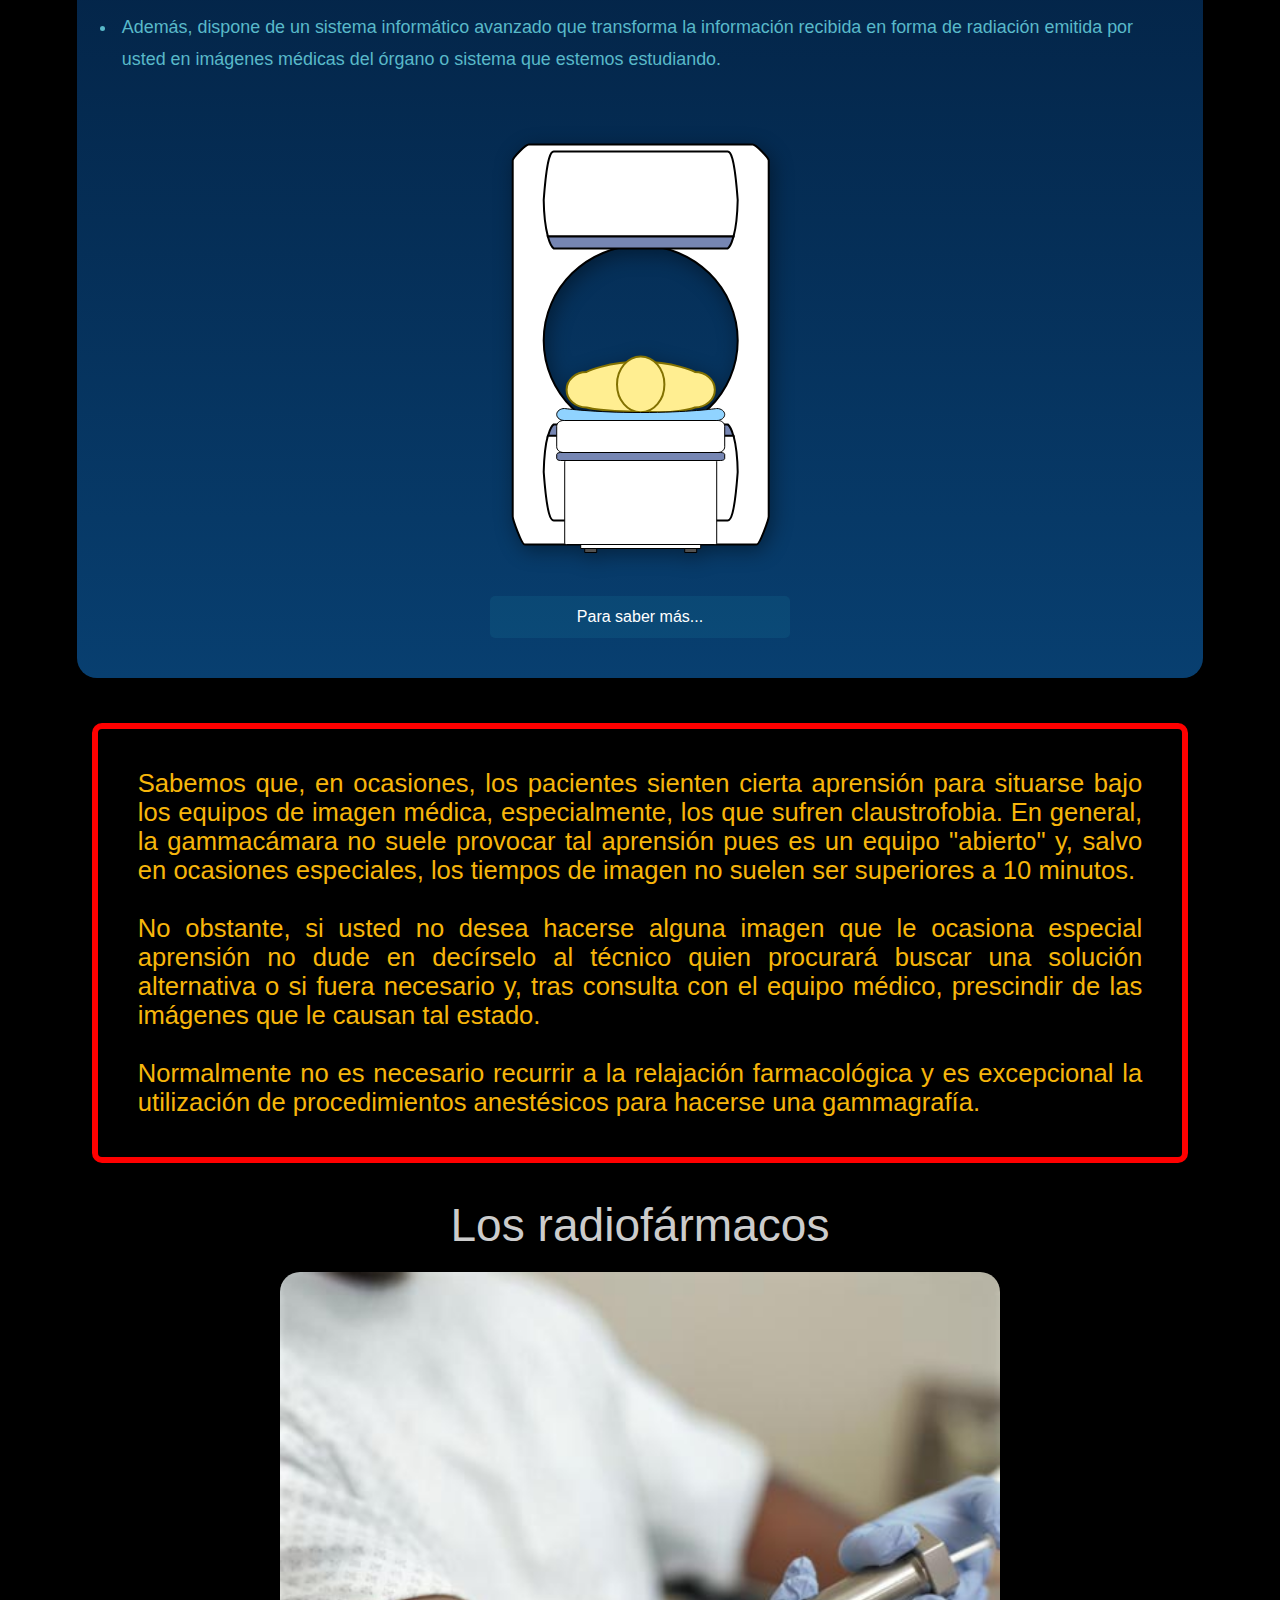
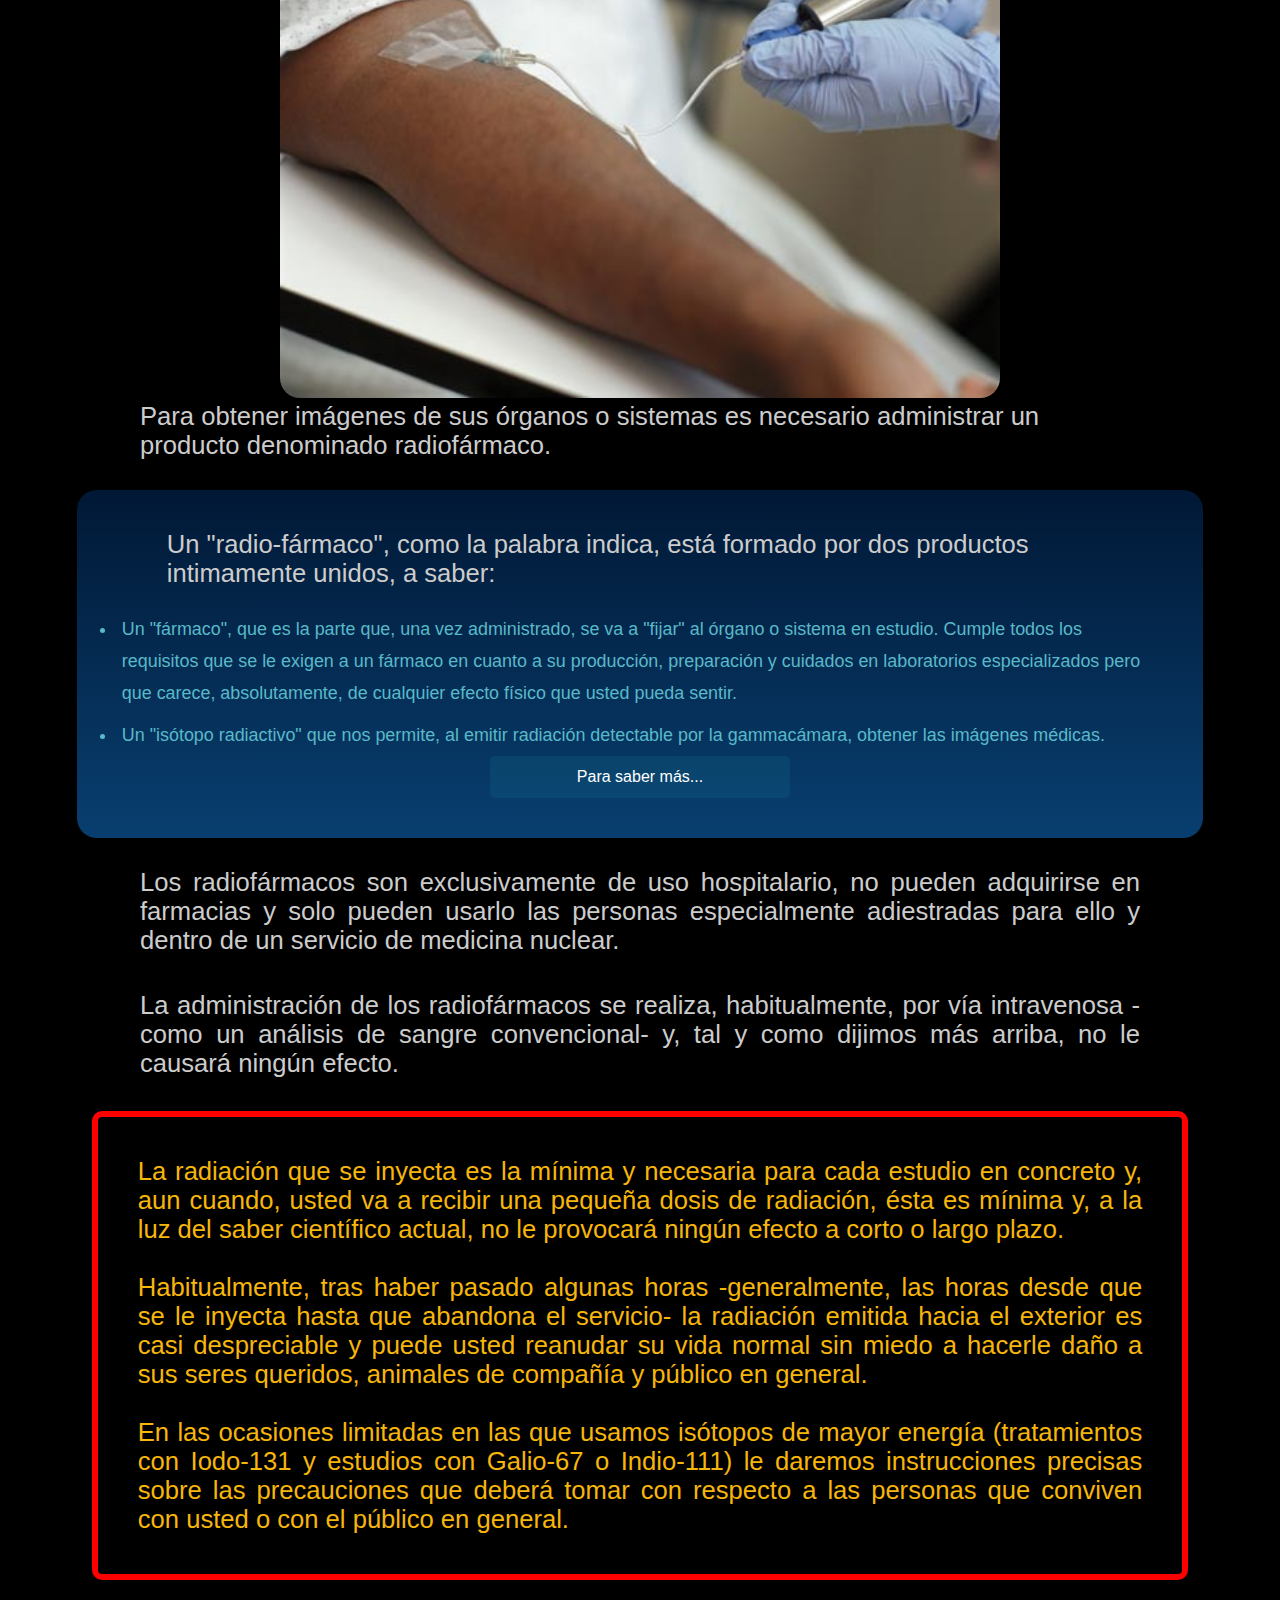
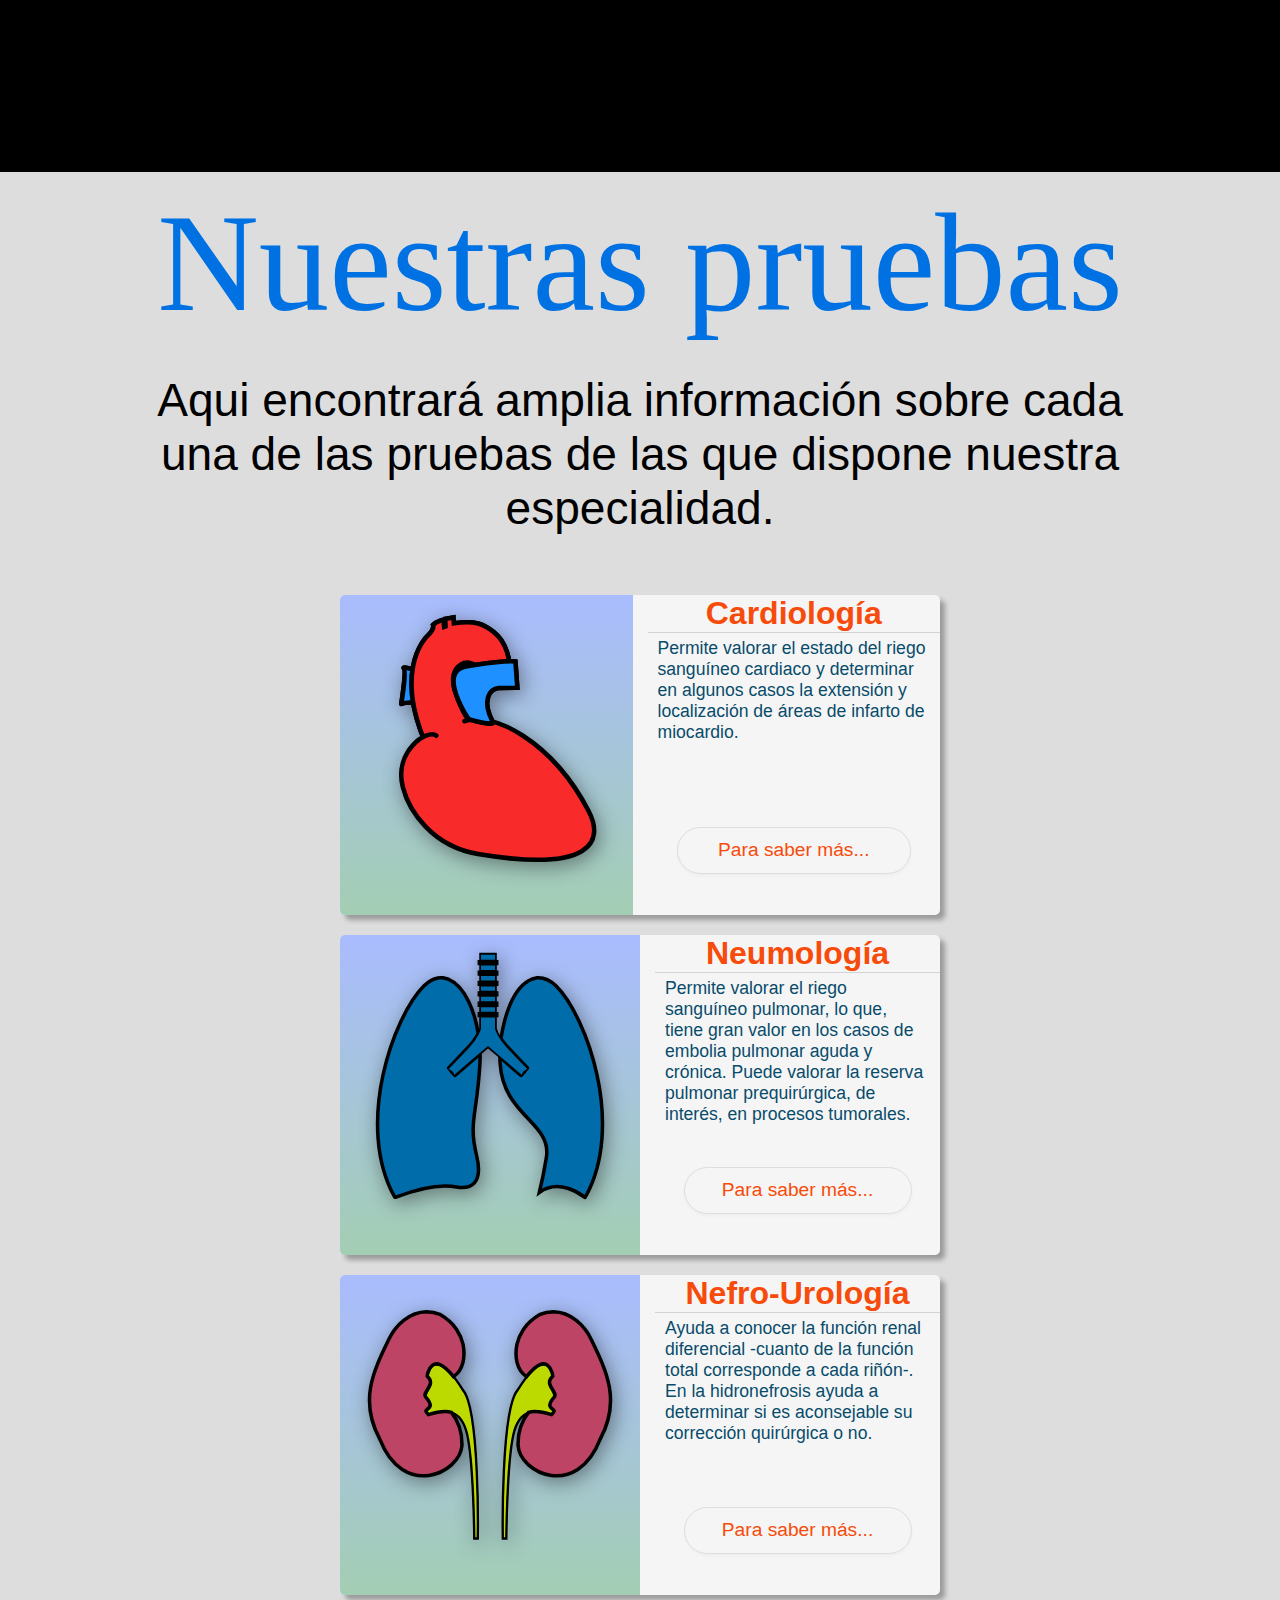
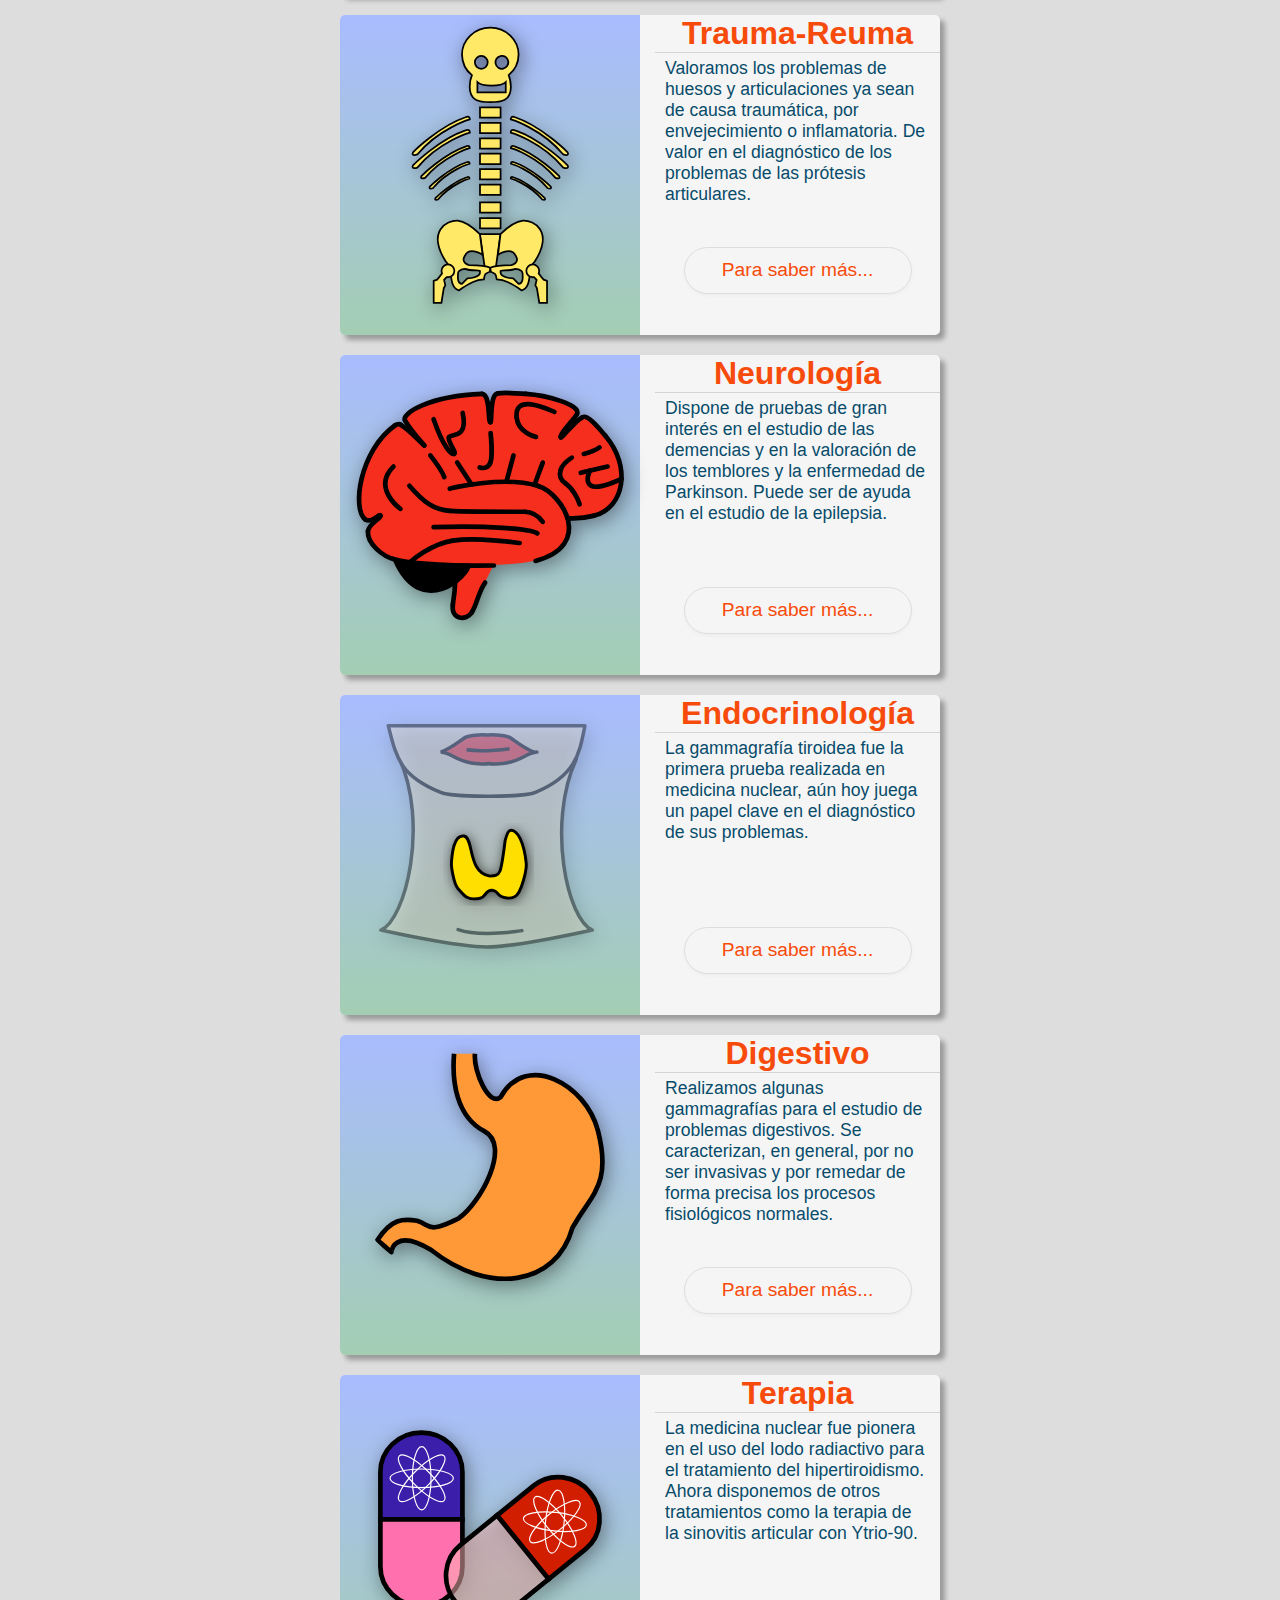
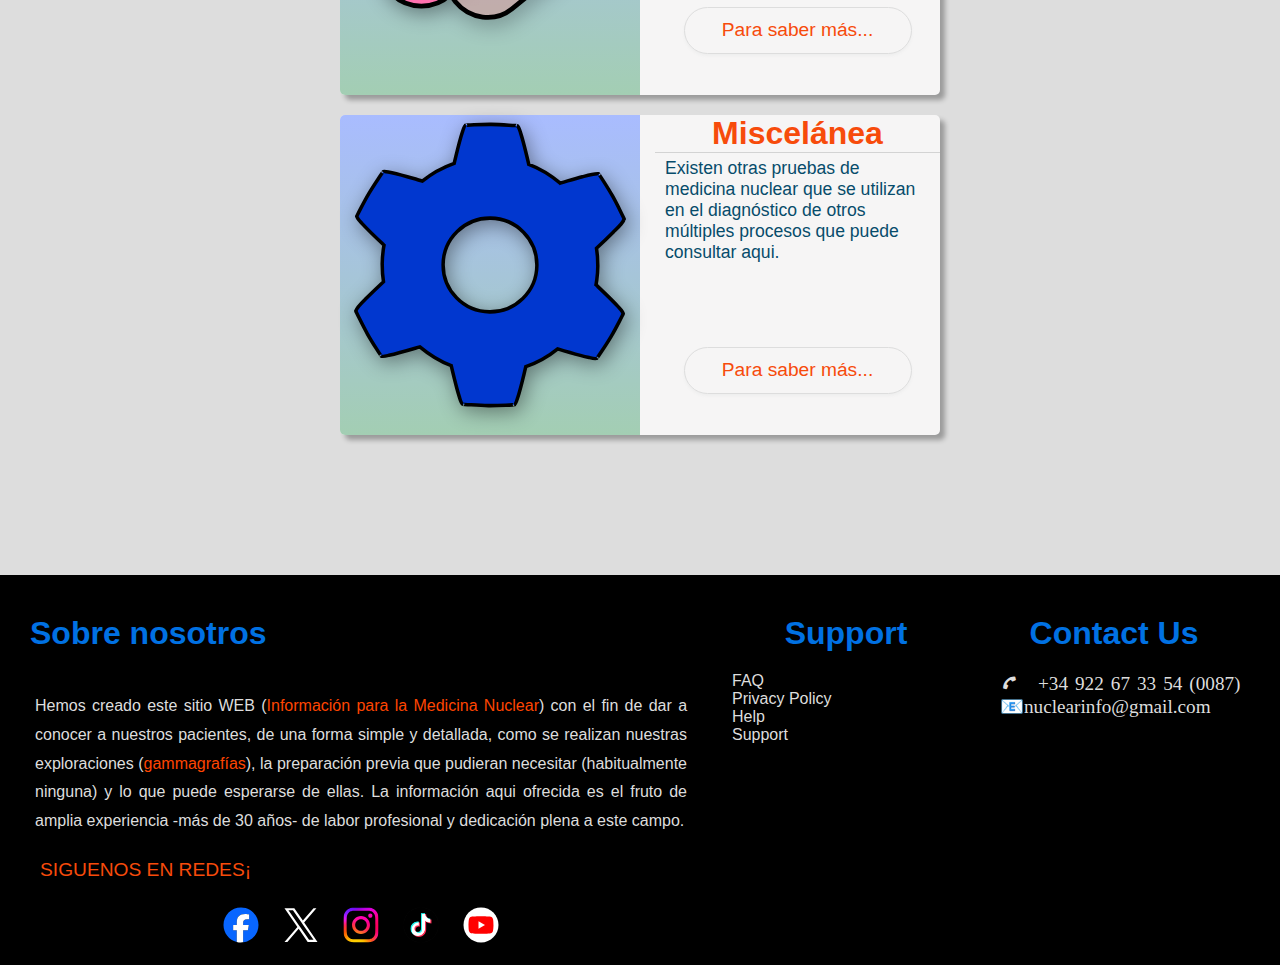
==== commit 5debe73e: "Actualizo algunas cositas" ====
--- a/index.html
+++ b/index.html
@@ -736,6 +736,9 @@
 				// actual posición de la Pag4
 				let headerHeight = document.querySelector('header').getBoundingClientRect().height + 1;		
 				let pag4Top = pag4.getBoundingClientRect().top - headerHeight;
+				
+				console.log(pag4Top);
+
 				// goto a Pag4
 				window.scroll({top: pag4Top, left: 0, behavior: "auto",	});
 
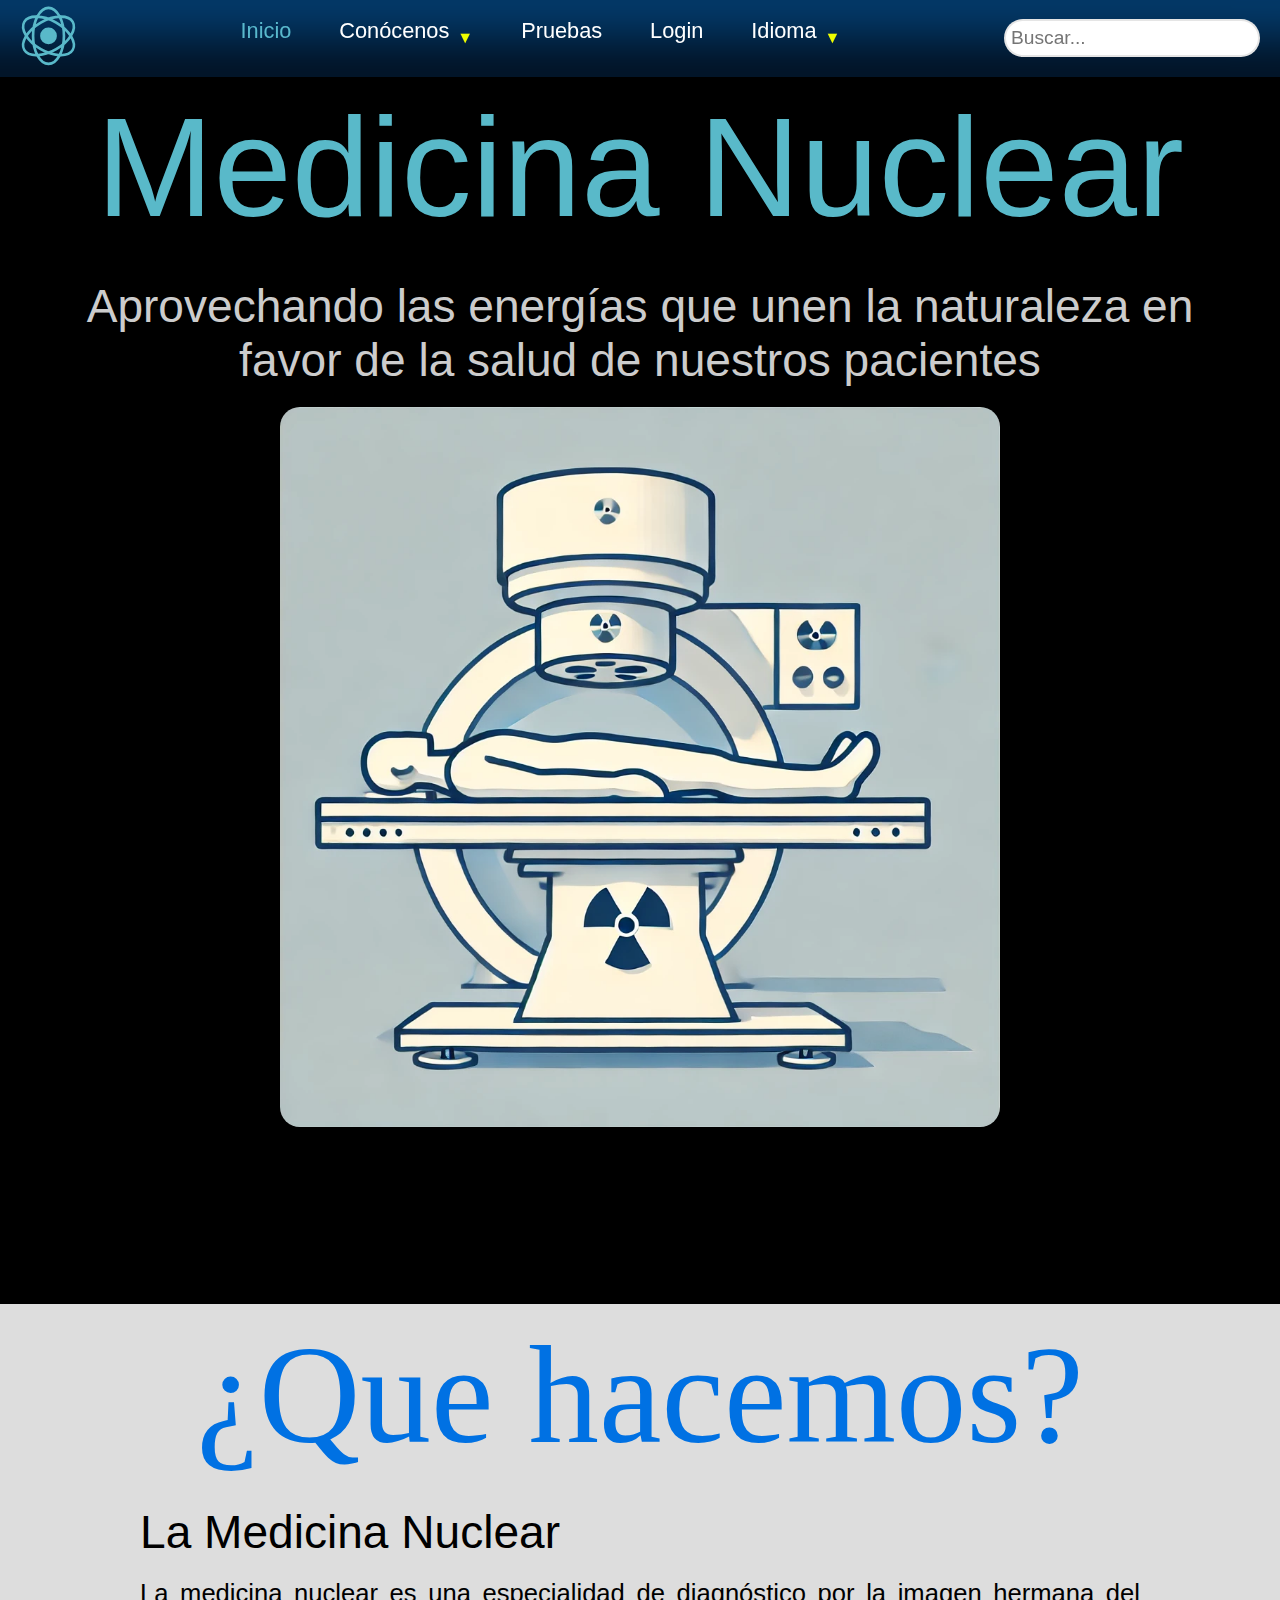
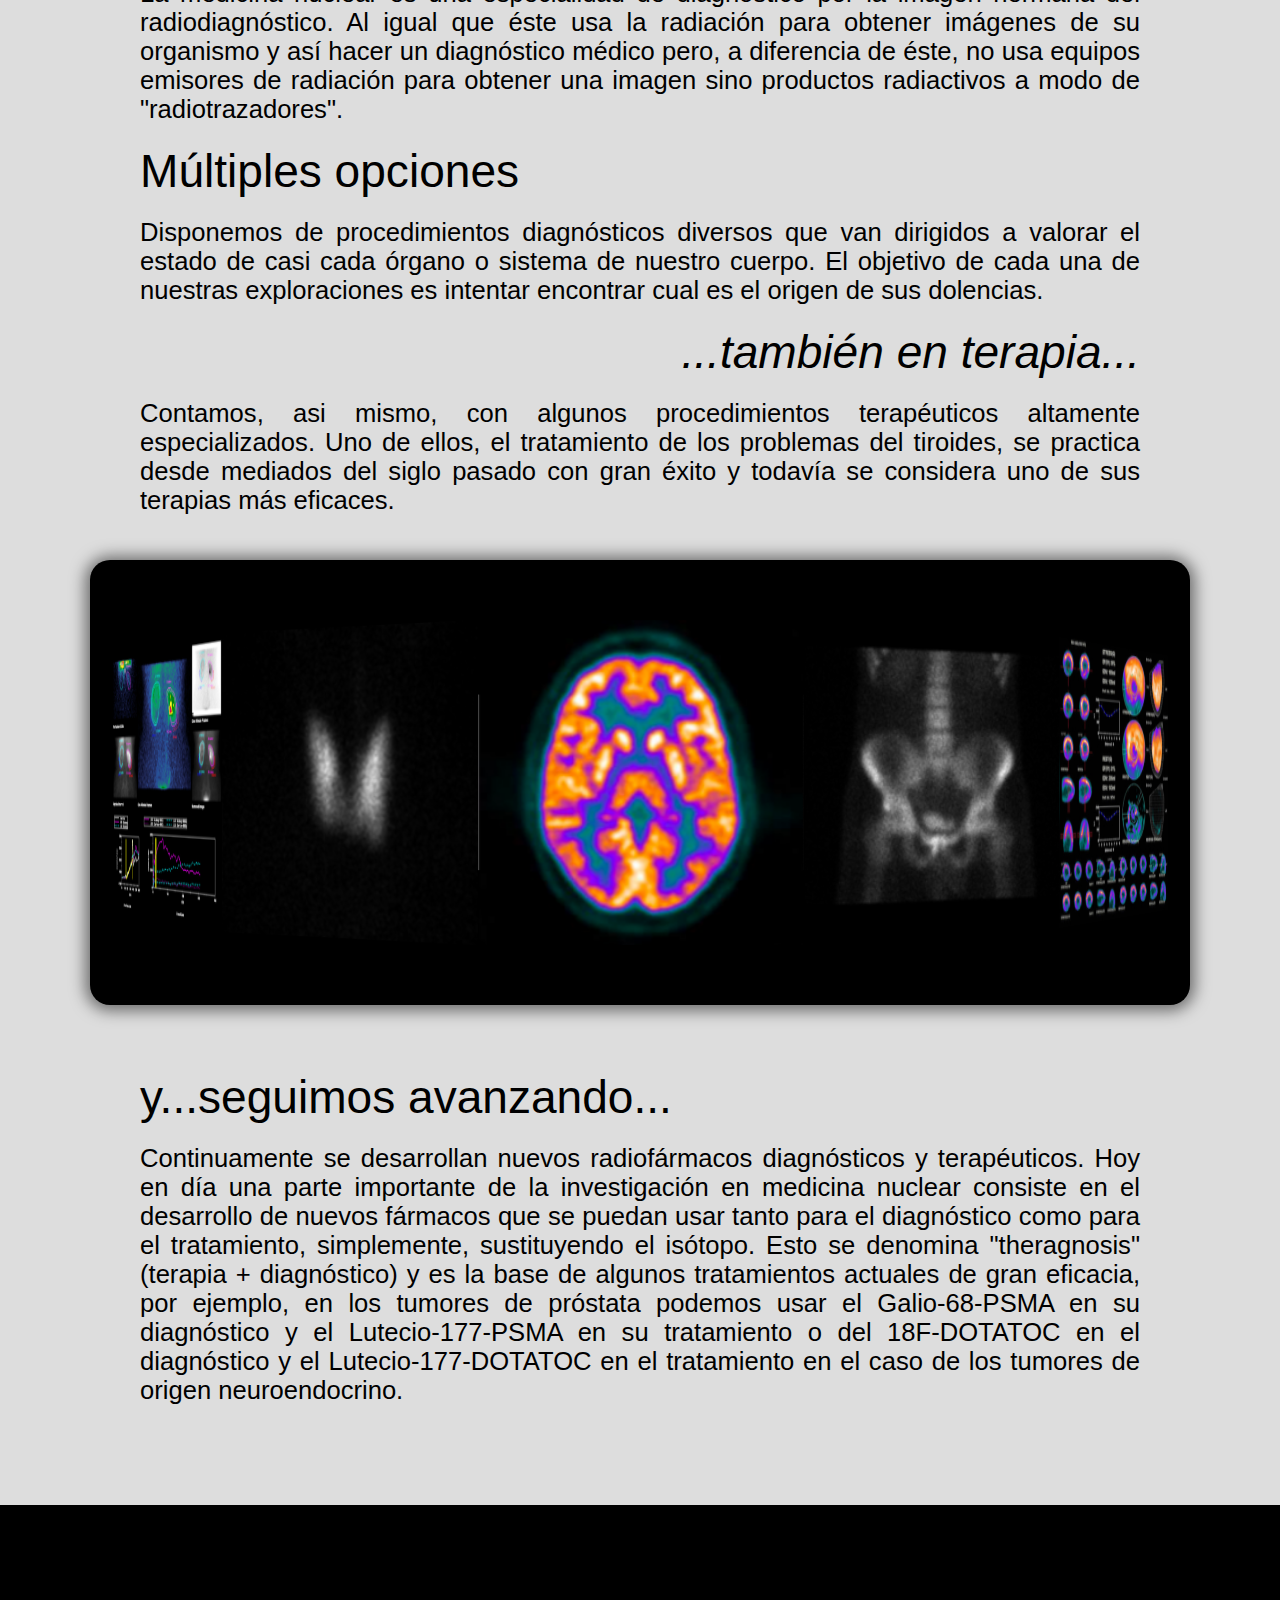
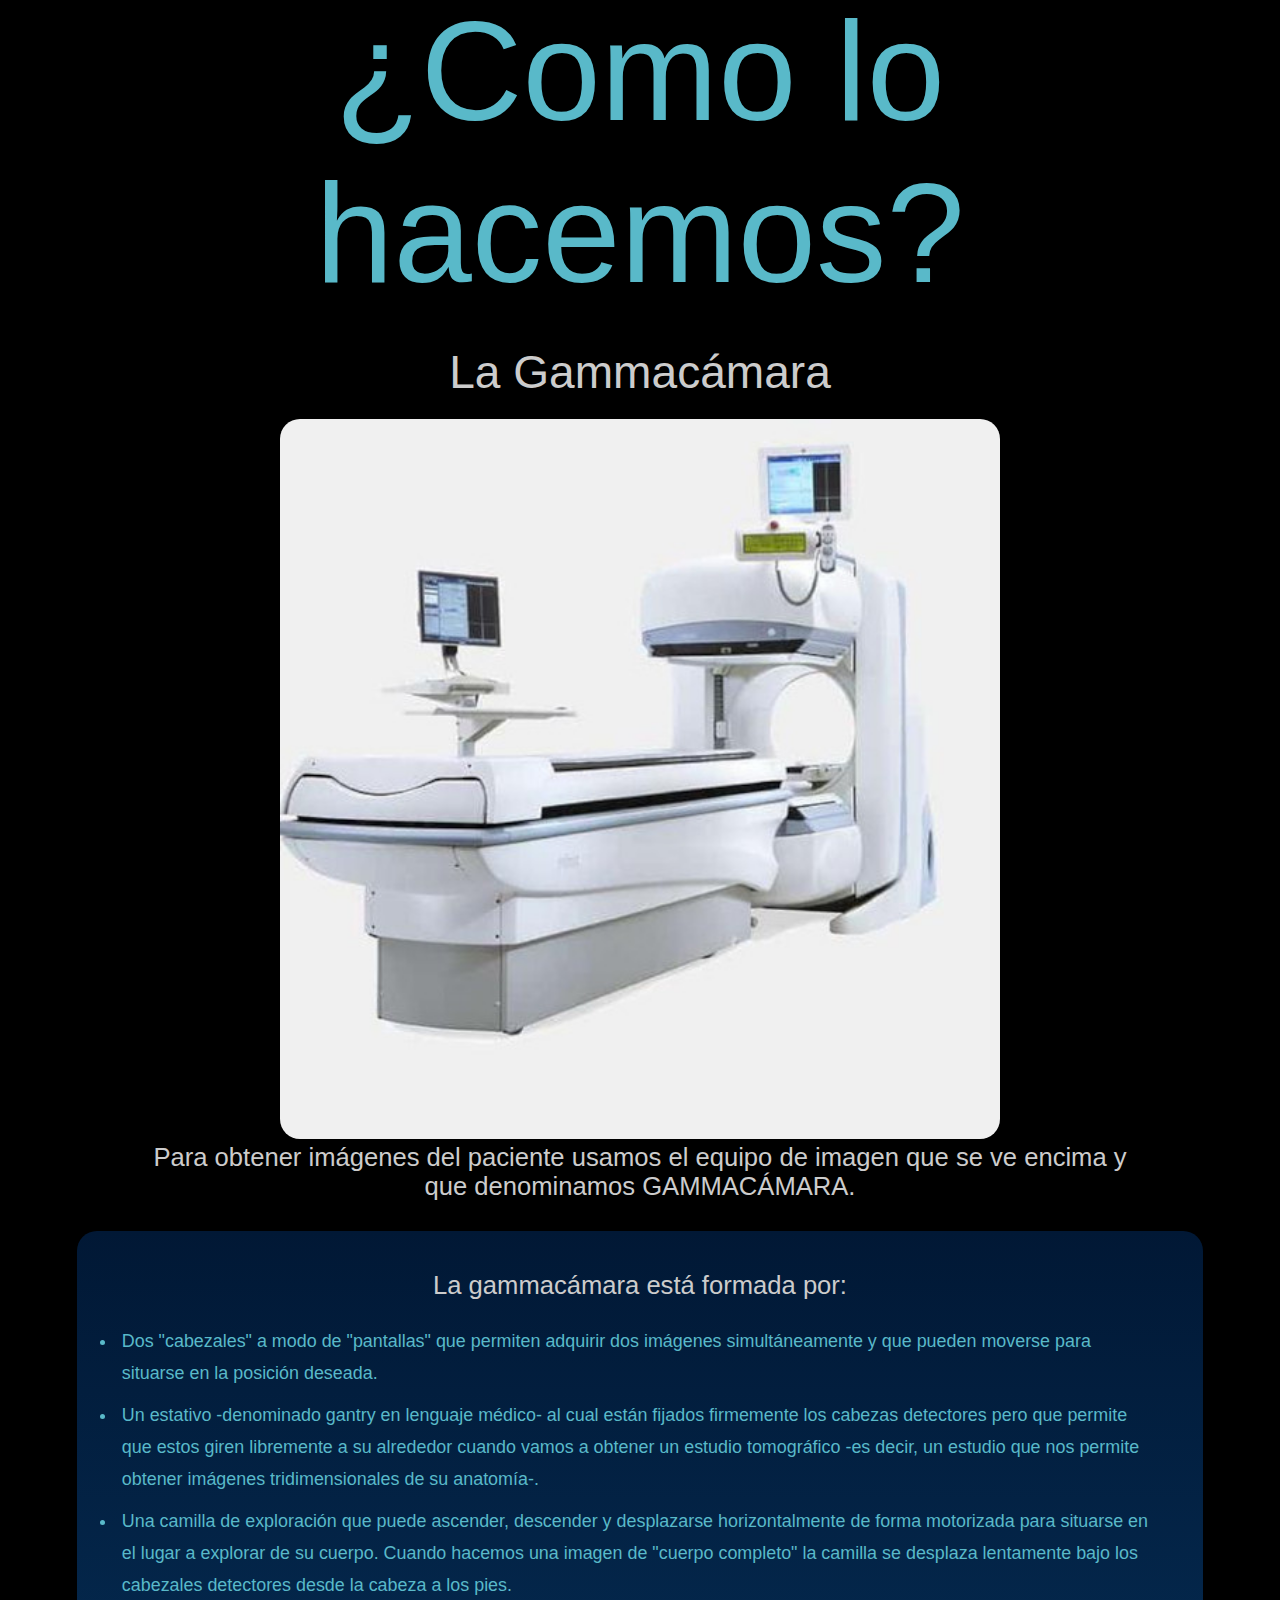
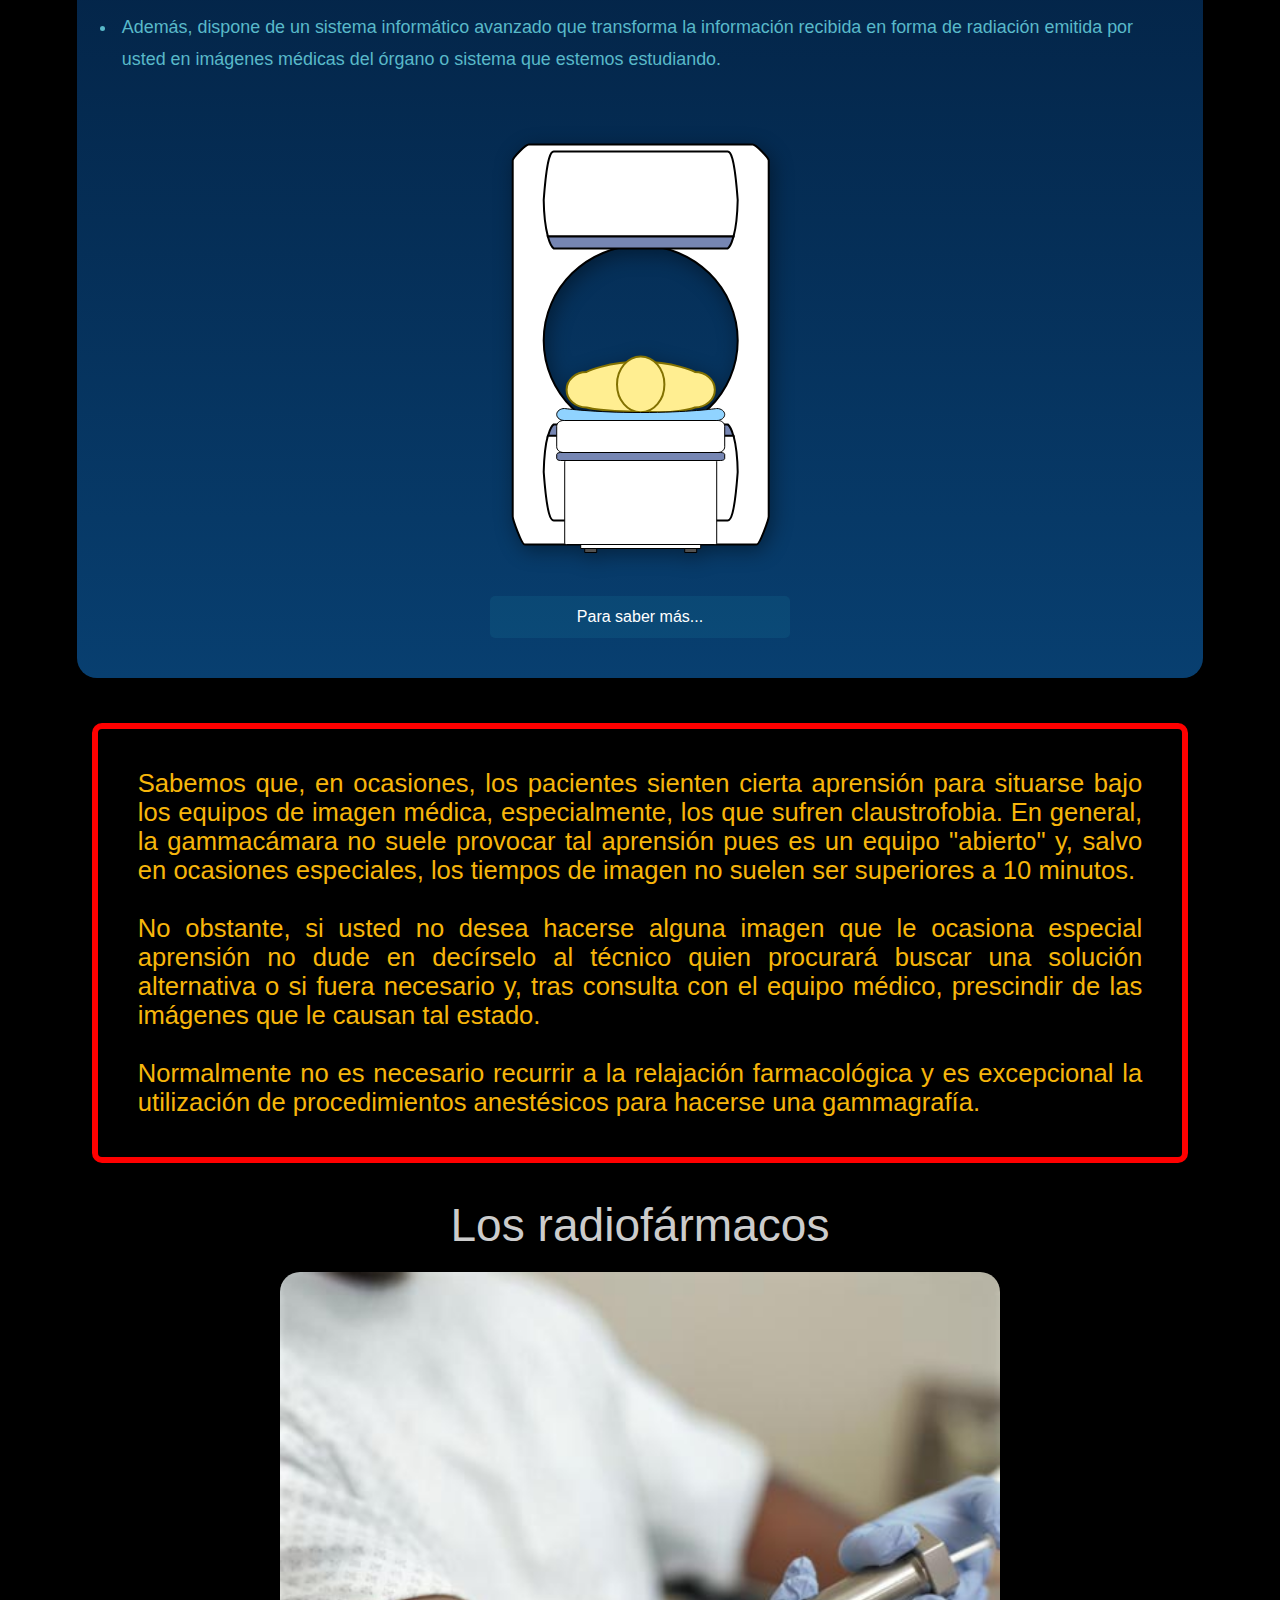
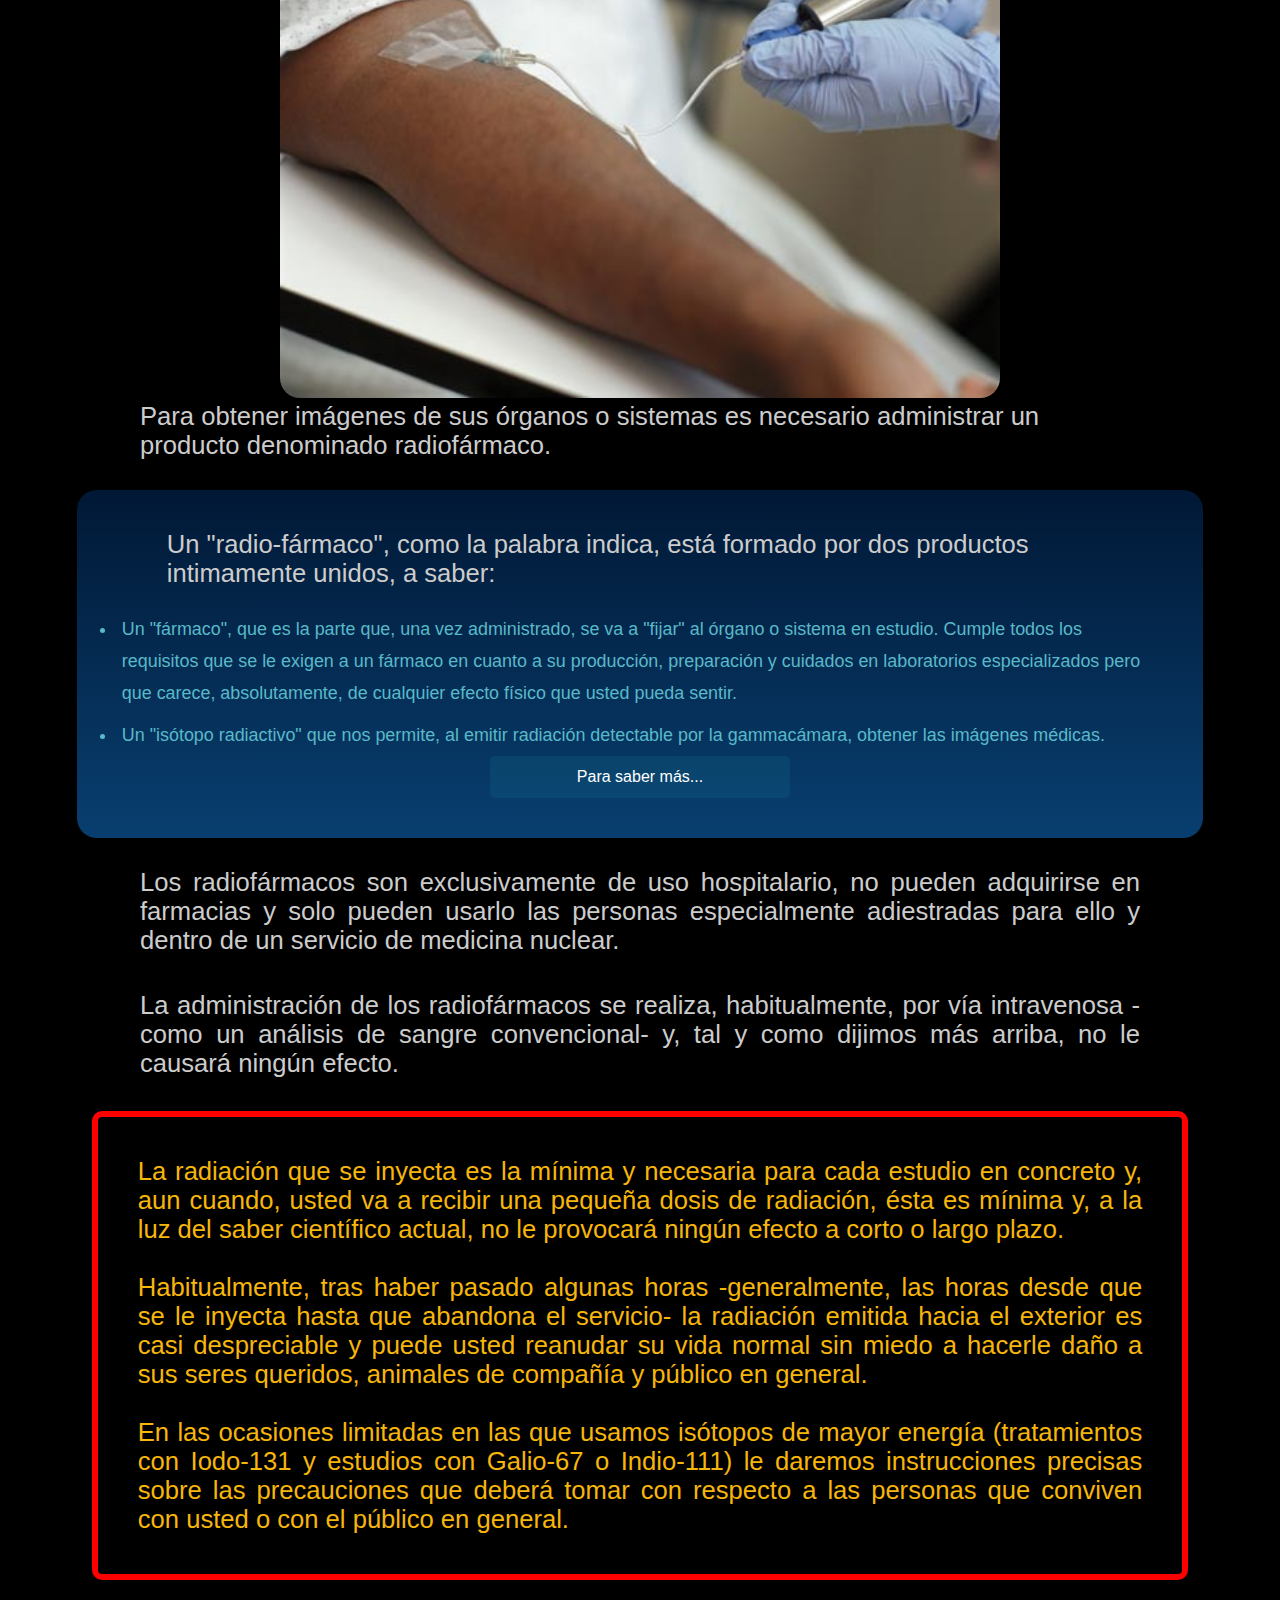
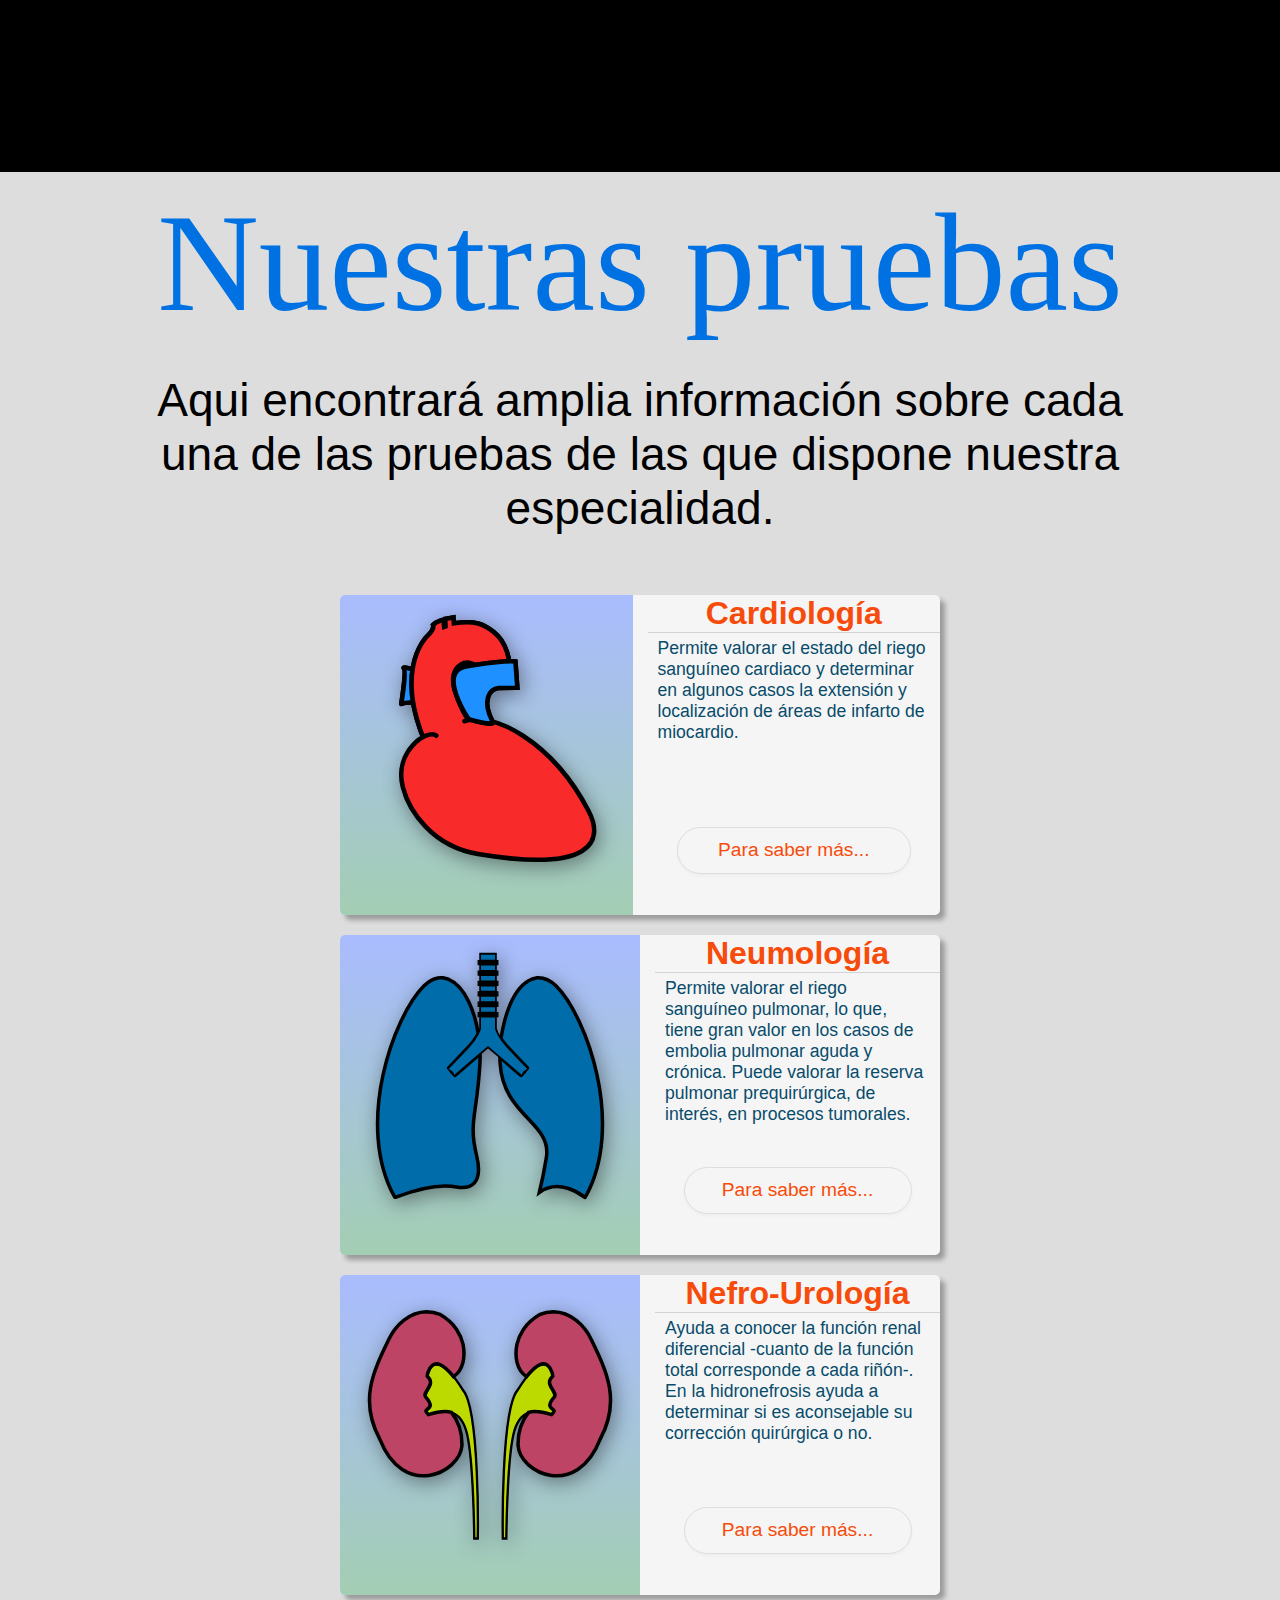
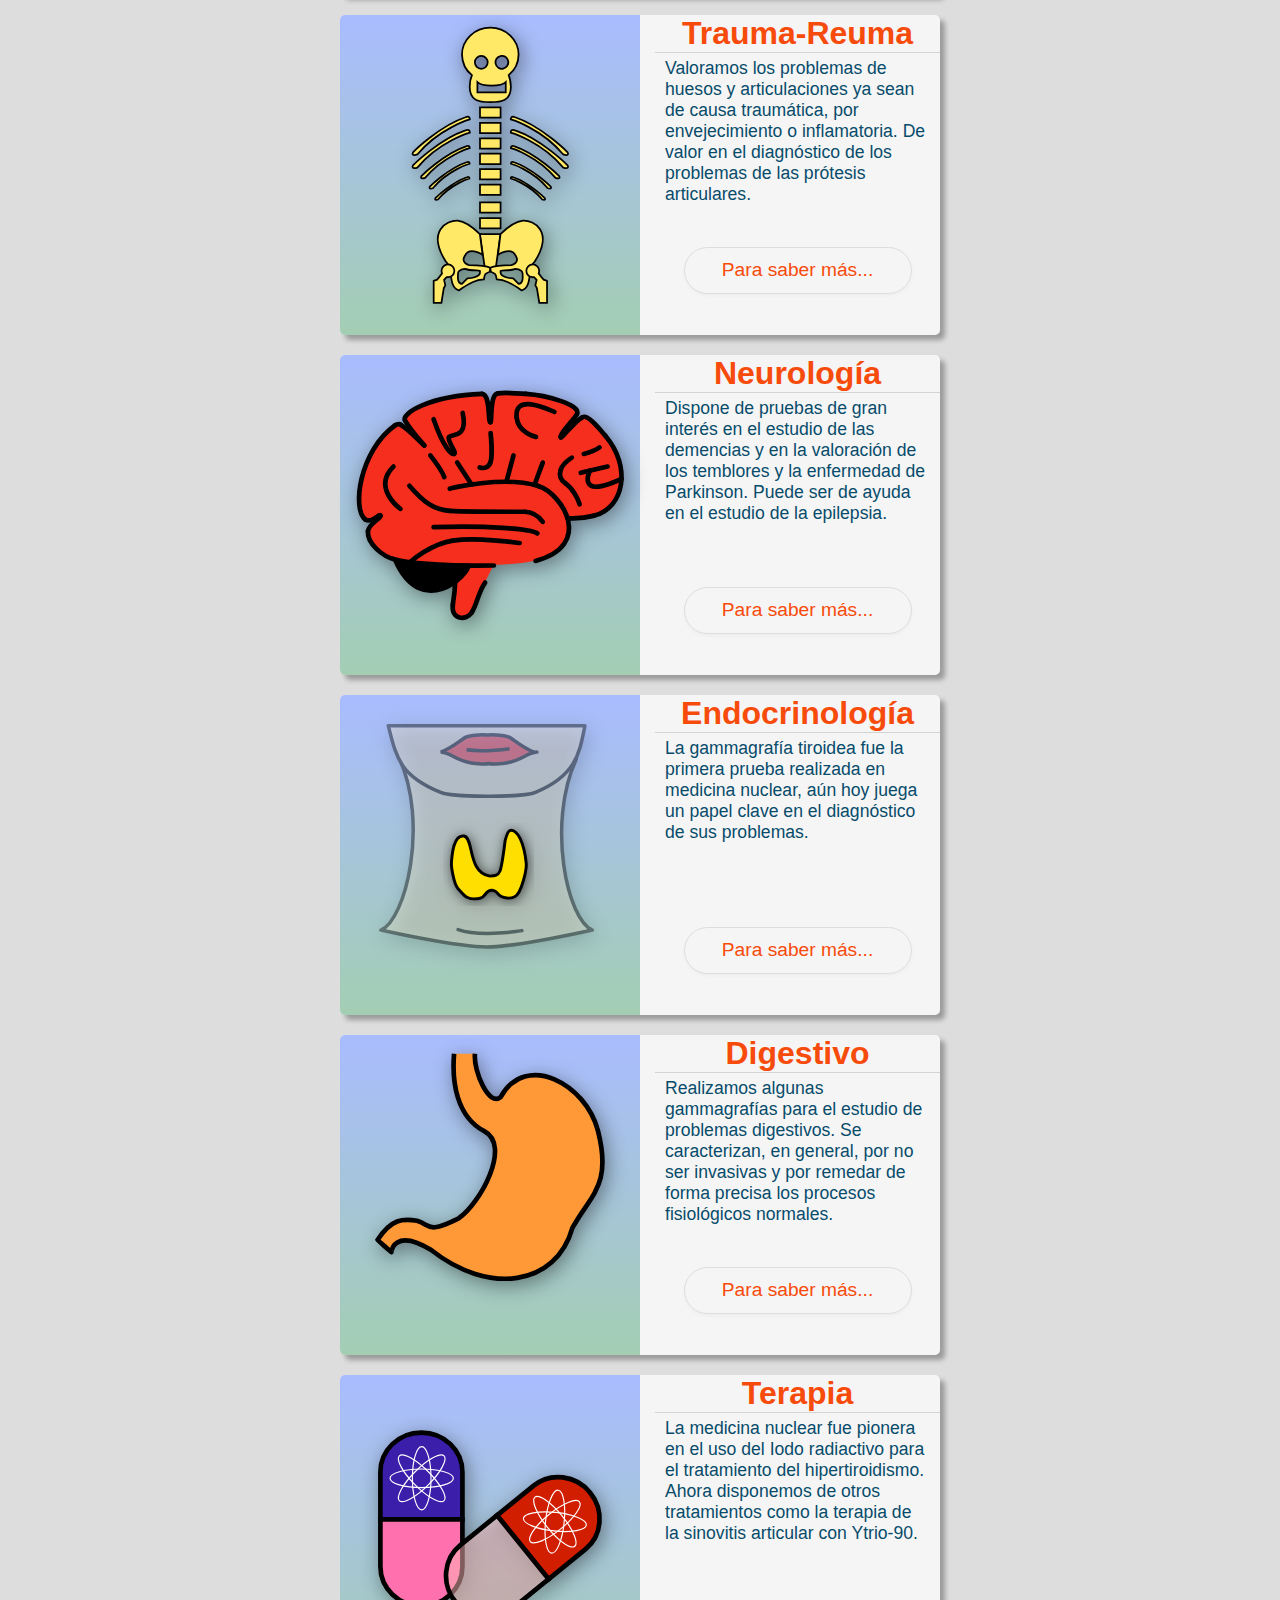
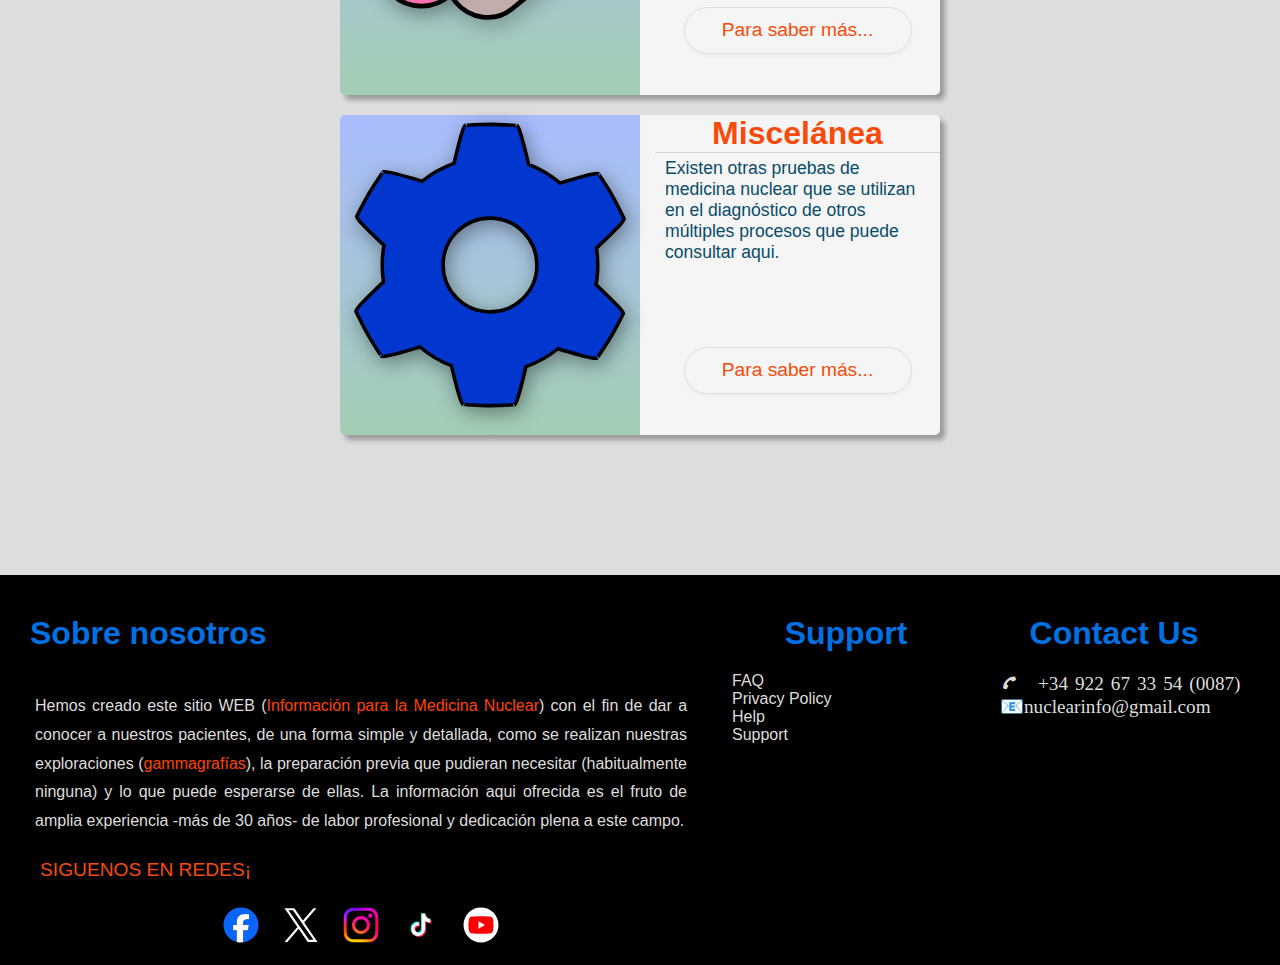
==== commit a2977da7: "Actualizo pruebas.html corrigiendo  los anchor" ====
--- a/index.html
+++ b/index.html
@@ -737,7 +737,7 @@
 				let headerHeight = document.querySelector('header').getBoundingClientRect().height + 1;		
 				let pag4Top = pag4.getBoundingClientRect().top - headerHeight;
 				
-				console.log(pag4Top);
+				console.log("El top de la Pag4 está ahora a " + pag4Top + "px");
 
 				// goto a Pag4
 				window.scroll({top: pag4Top, left: 0, behavior: "auto",	});
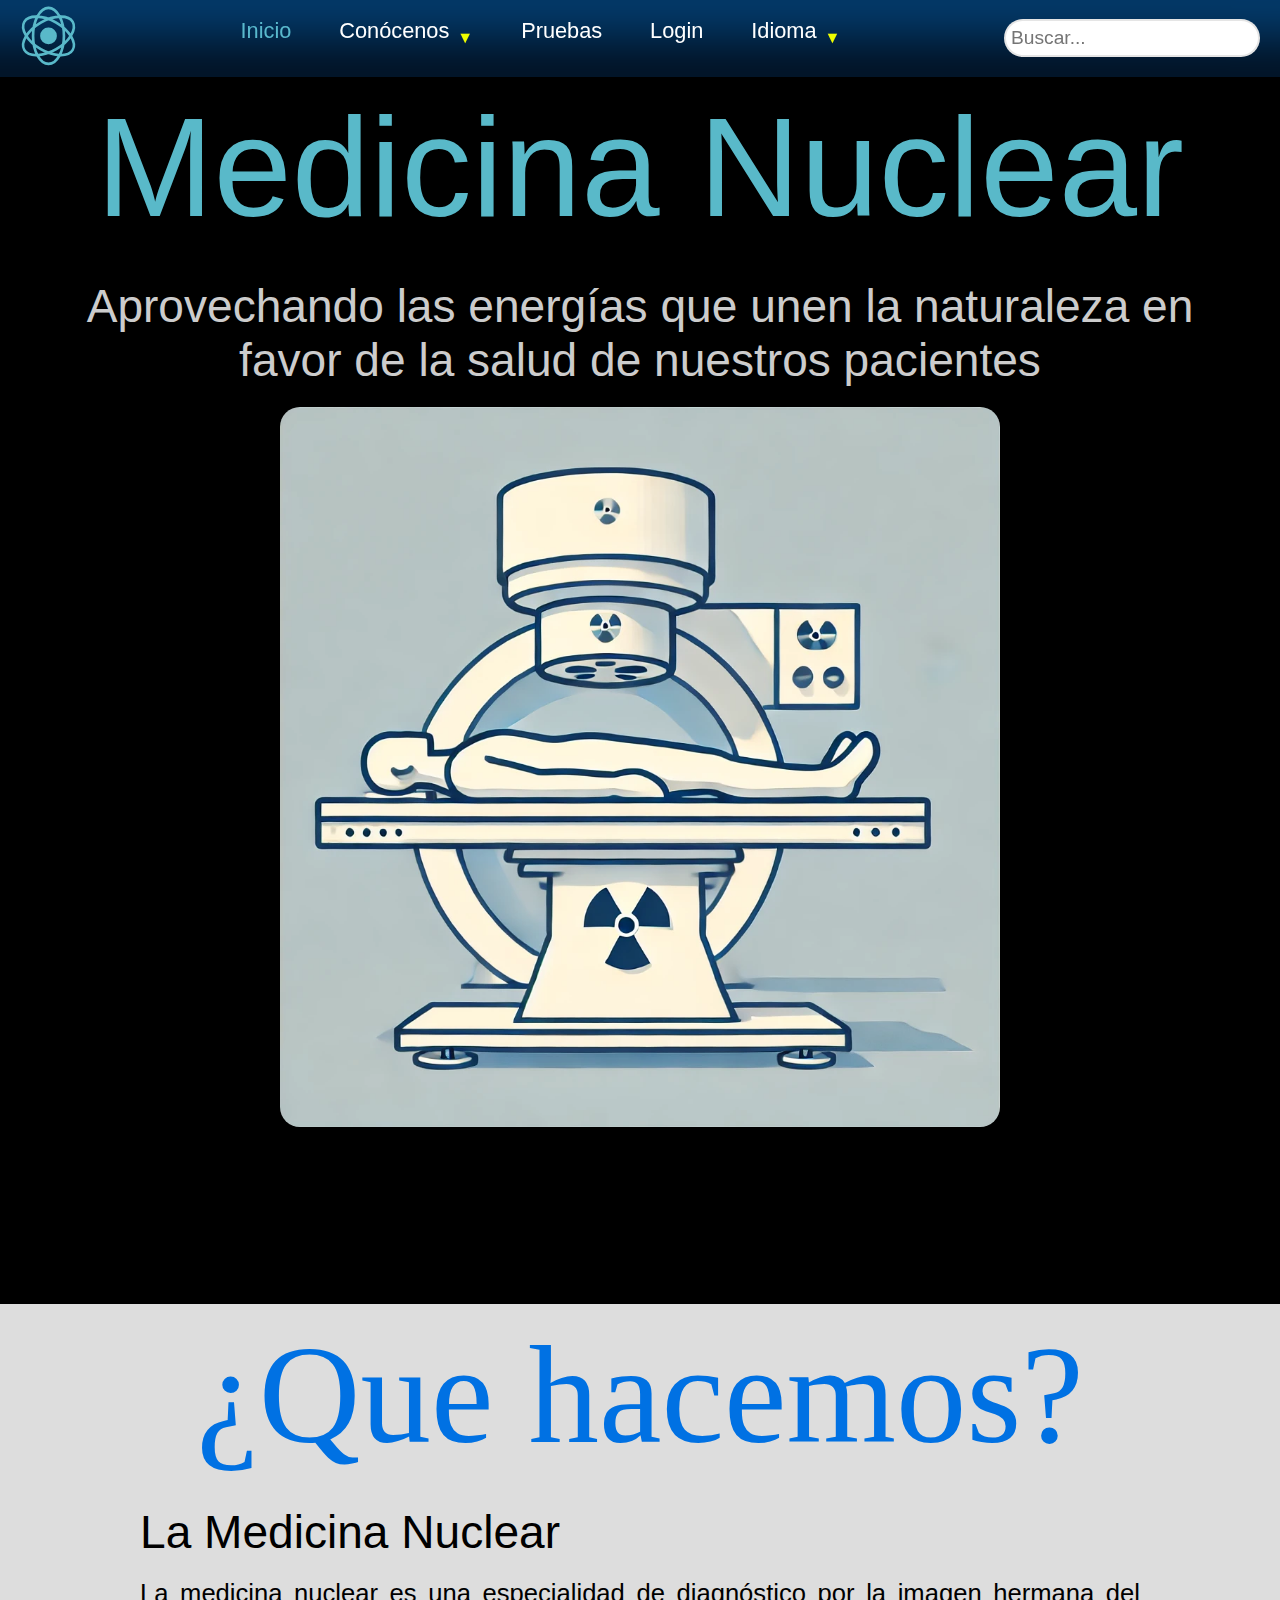
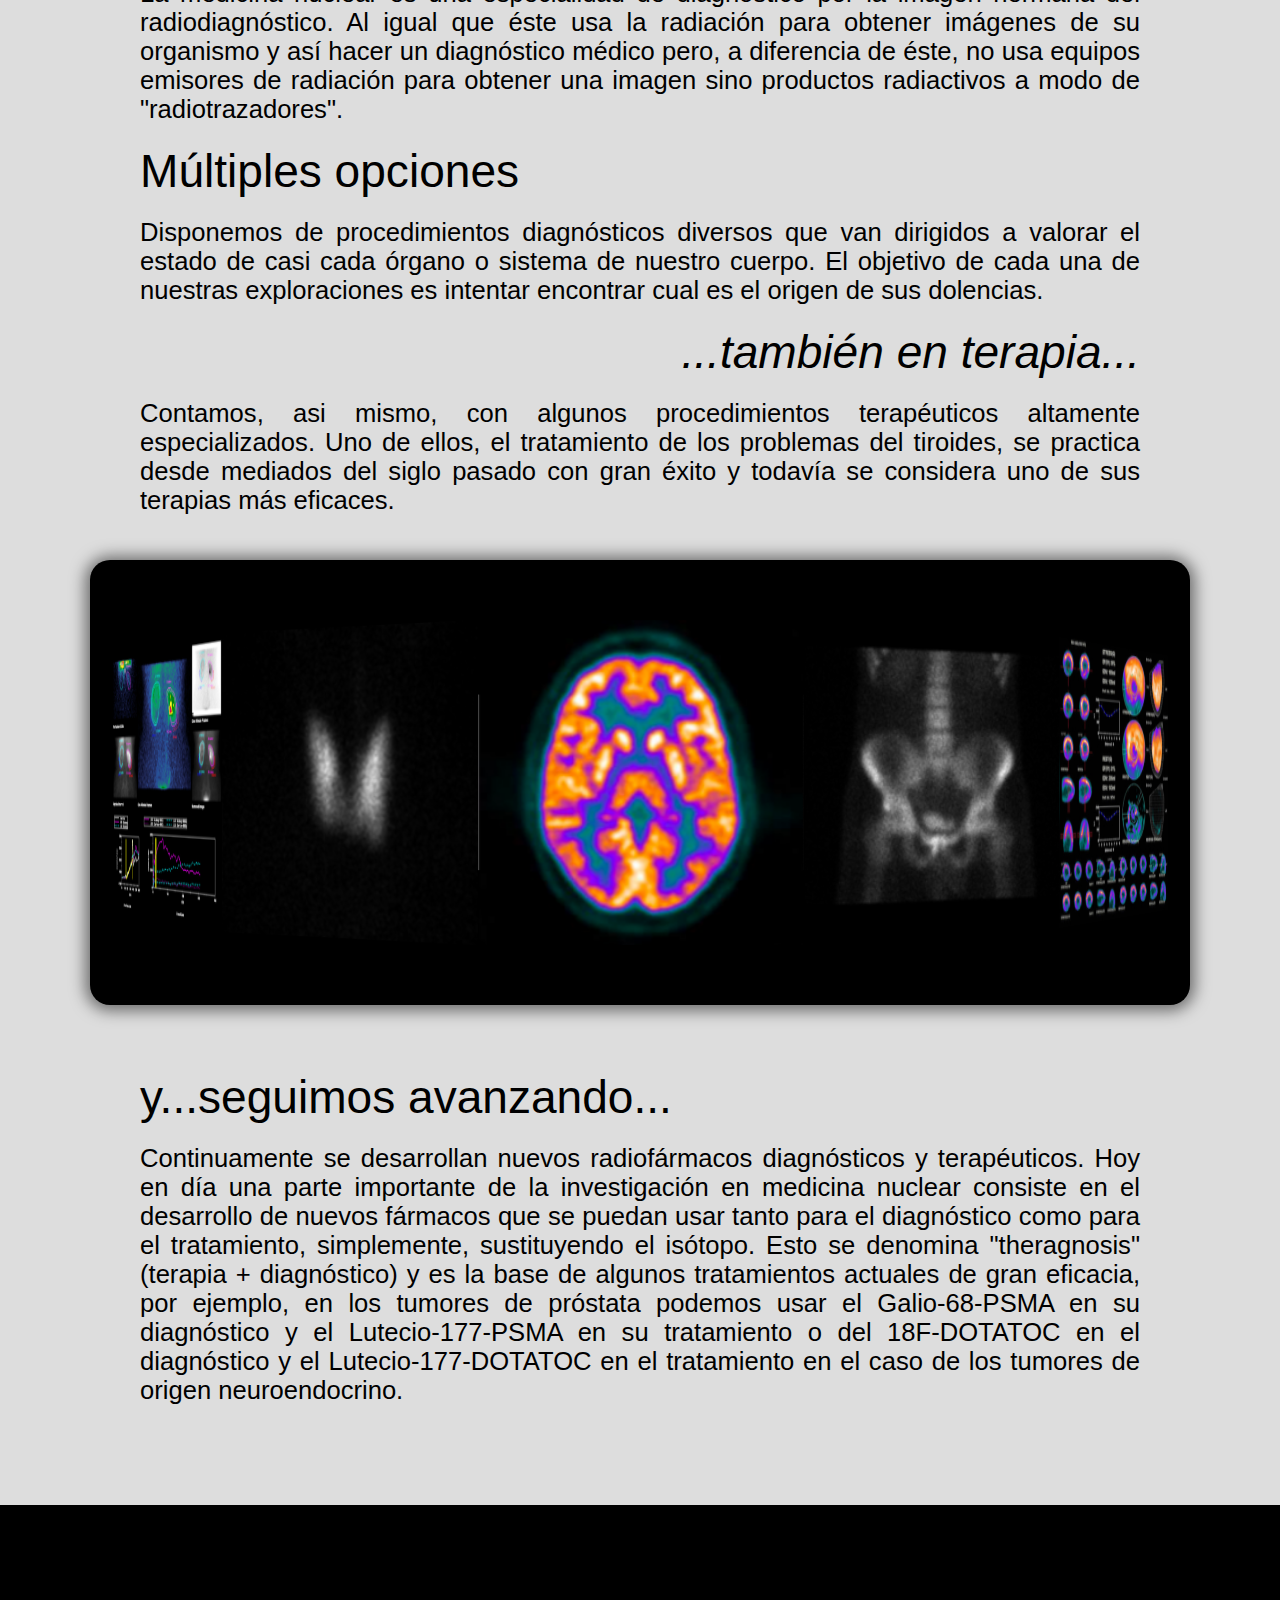
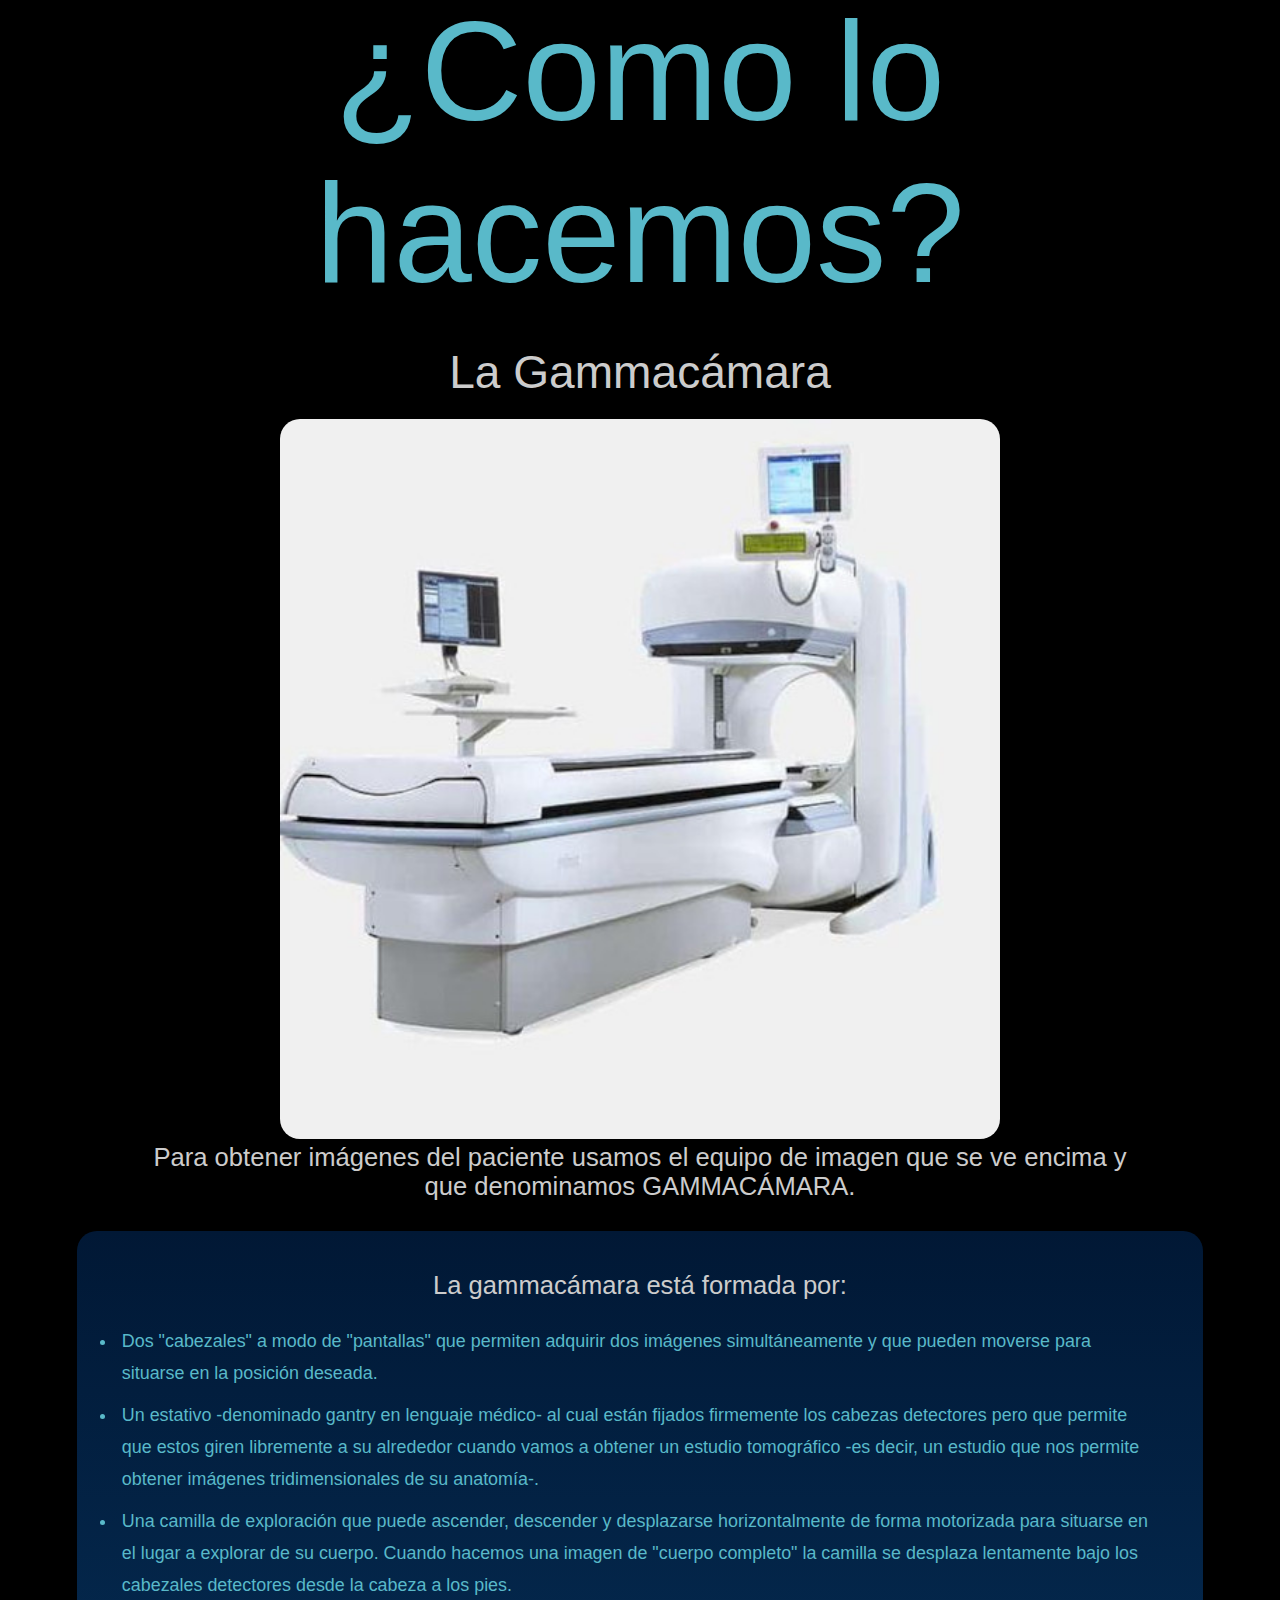
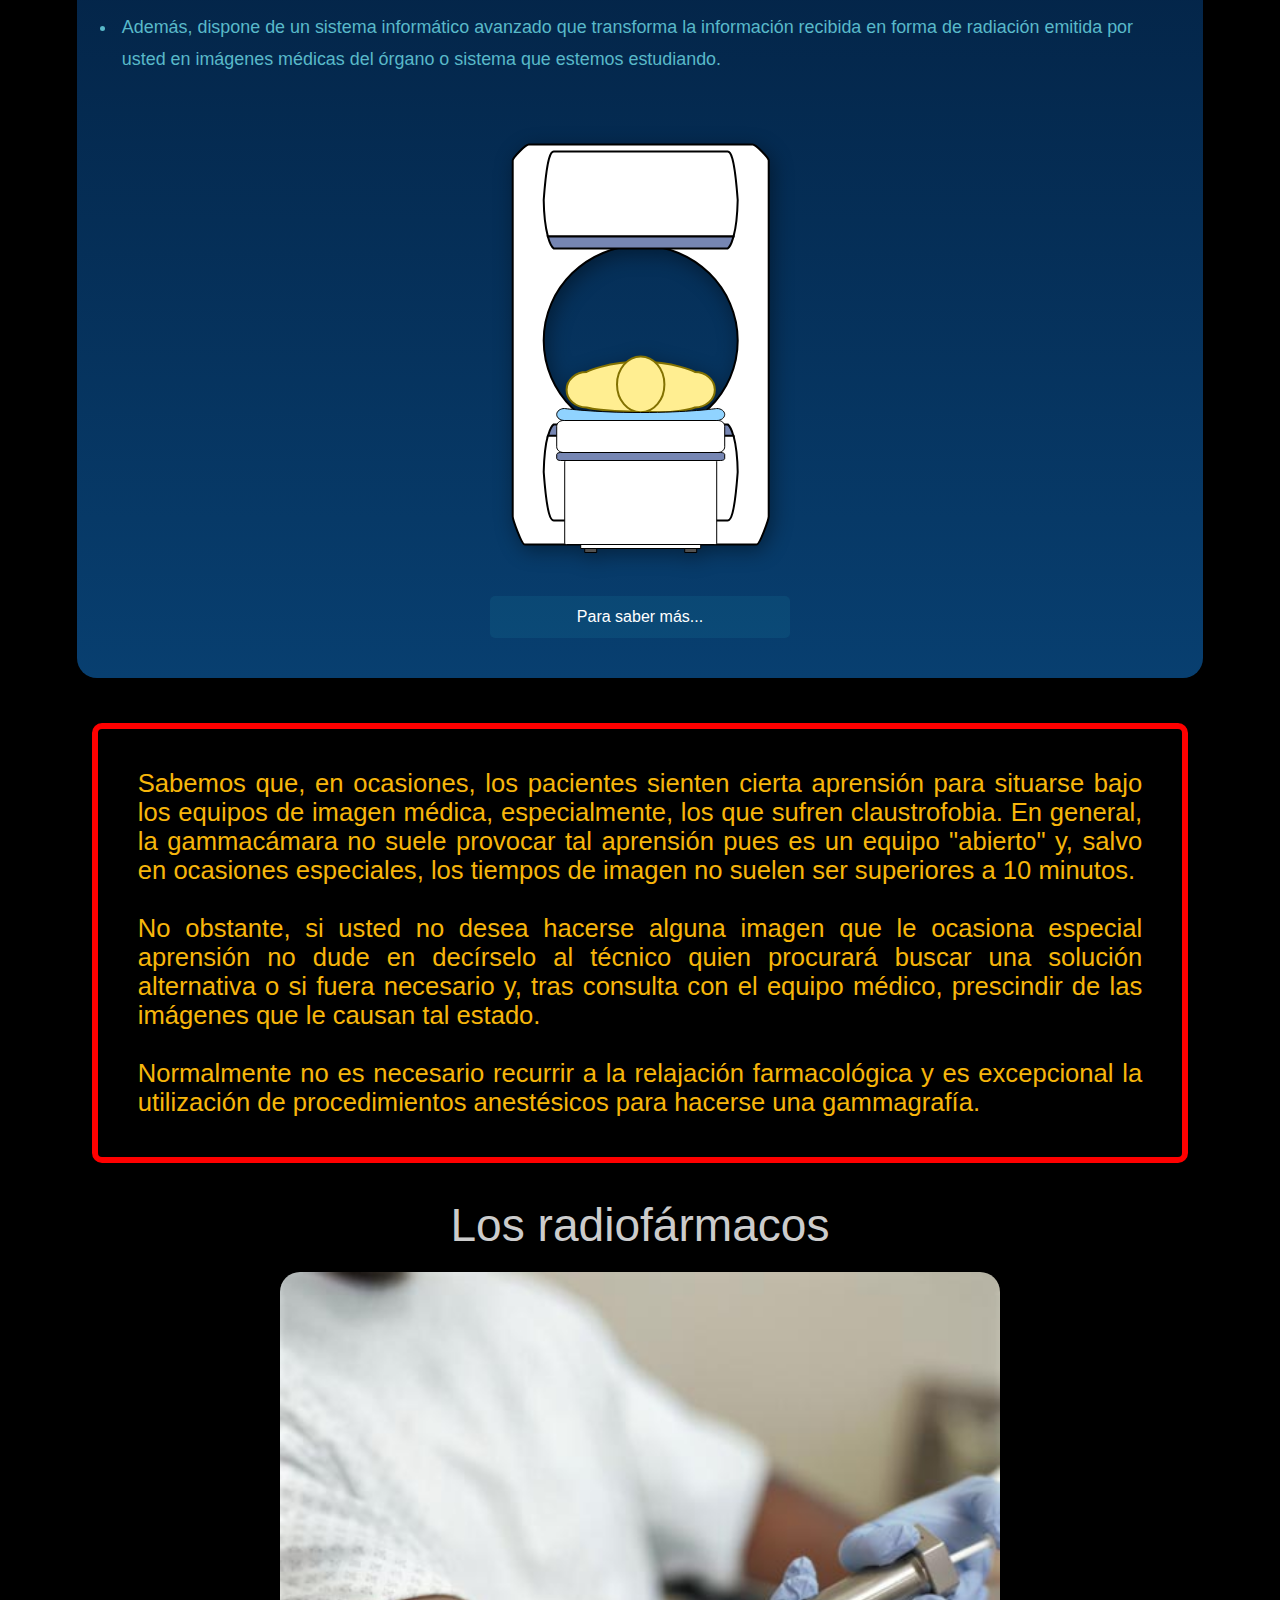
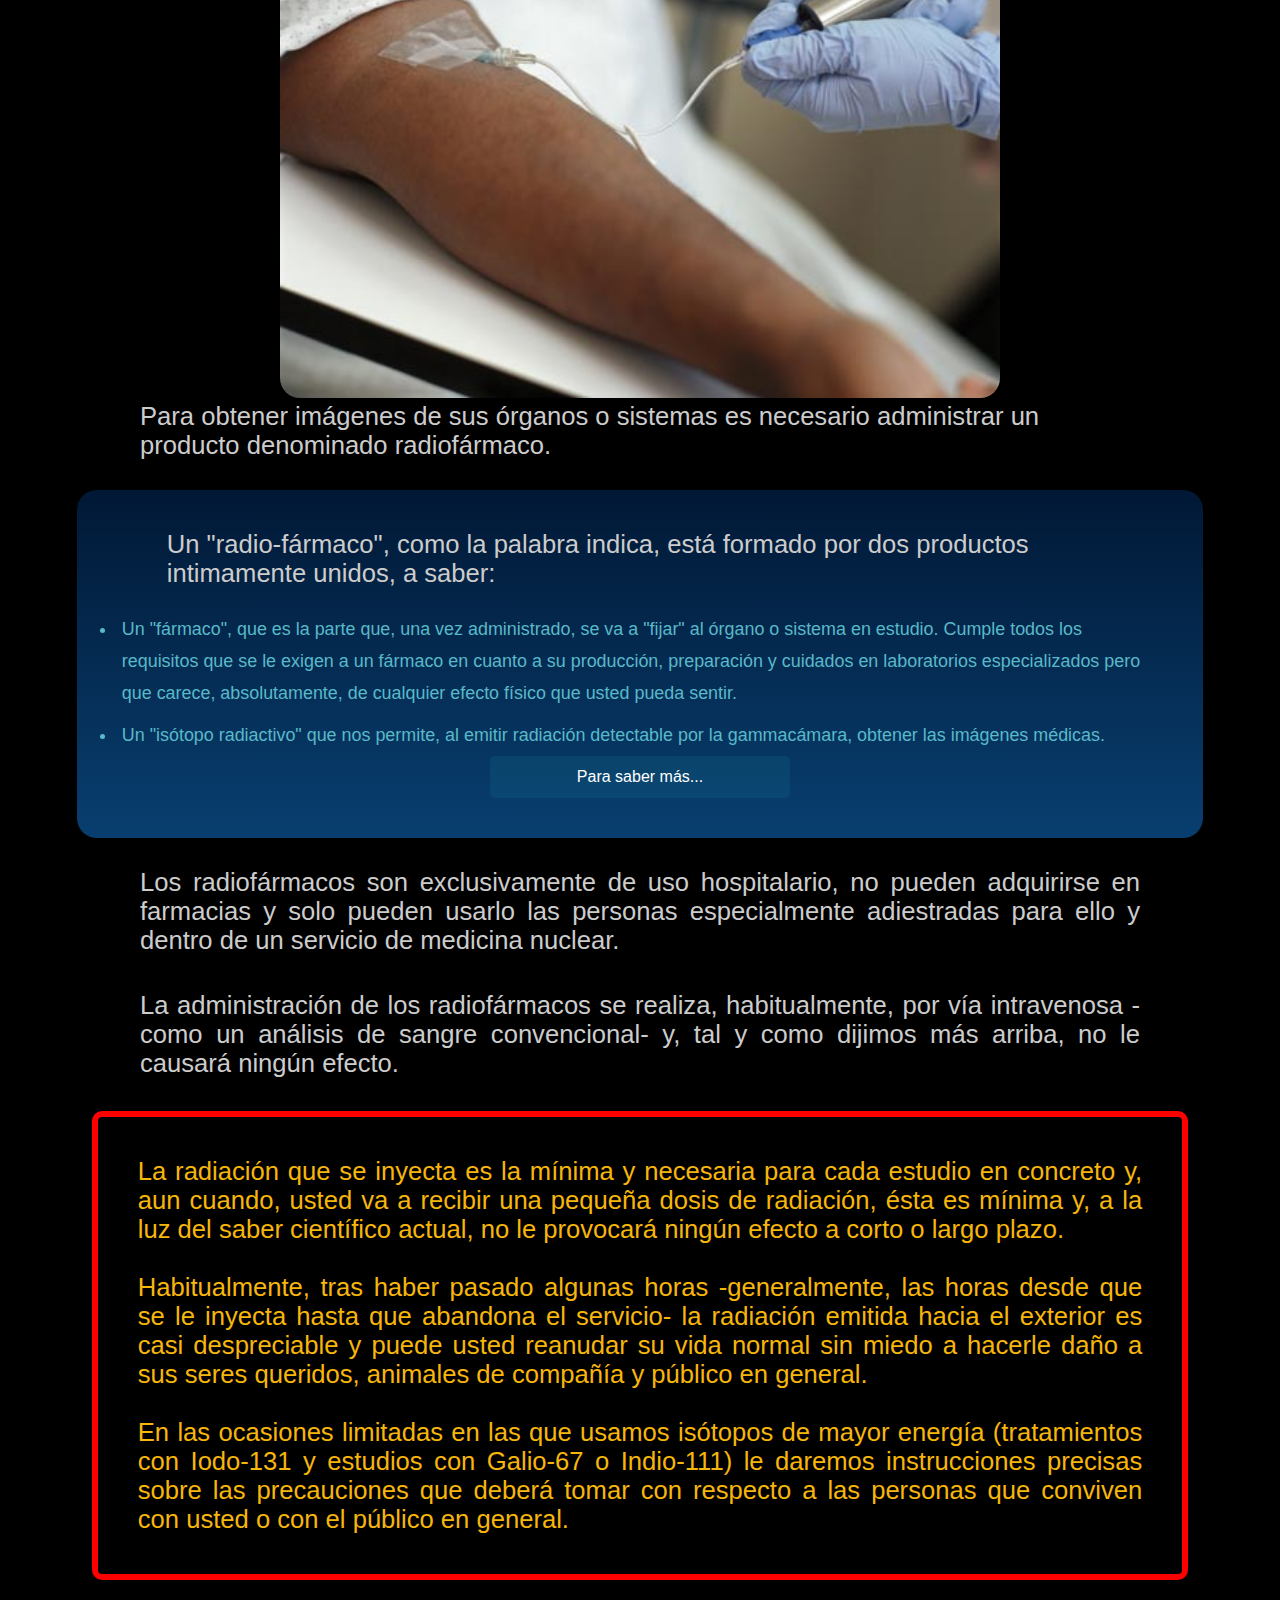
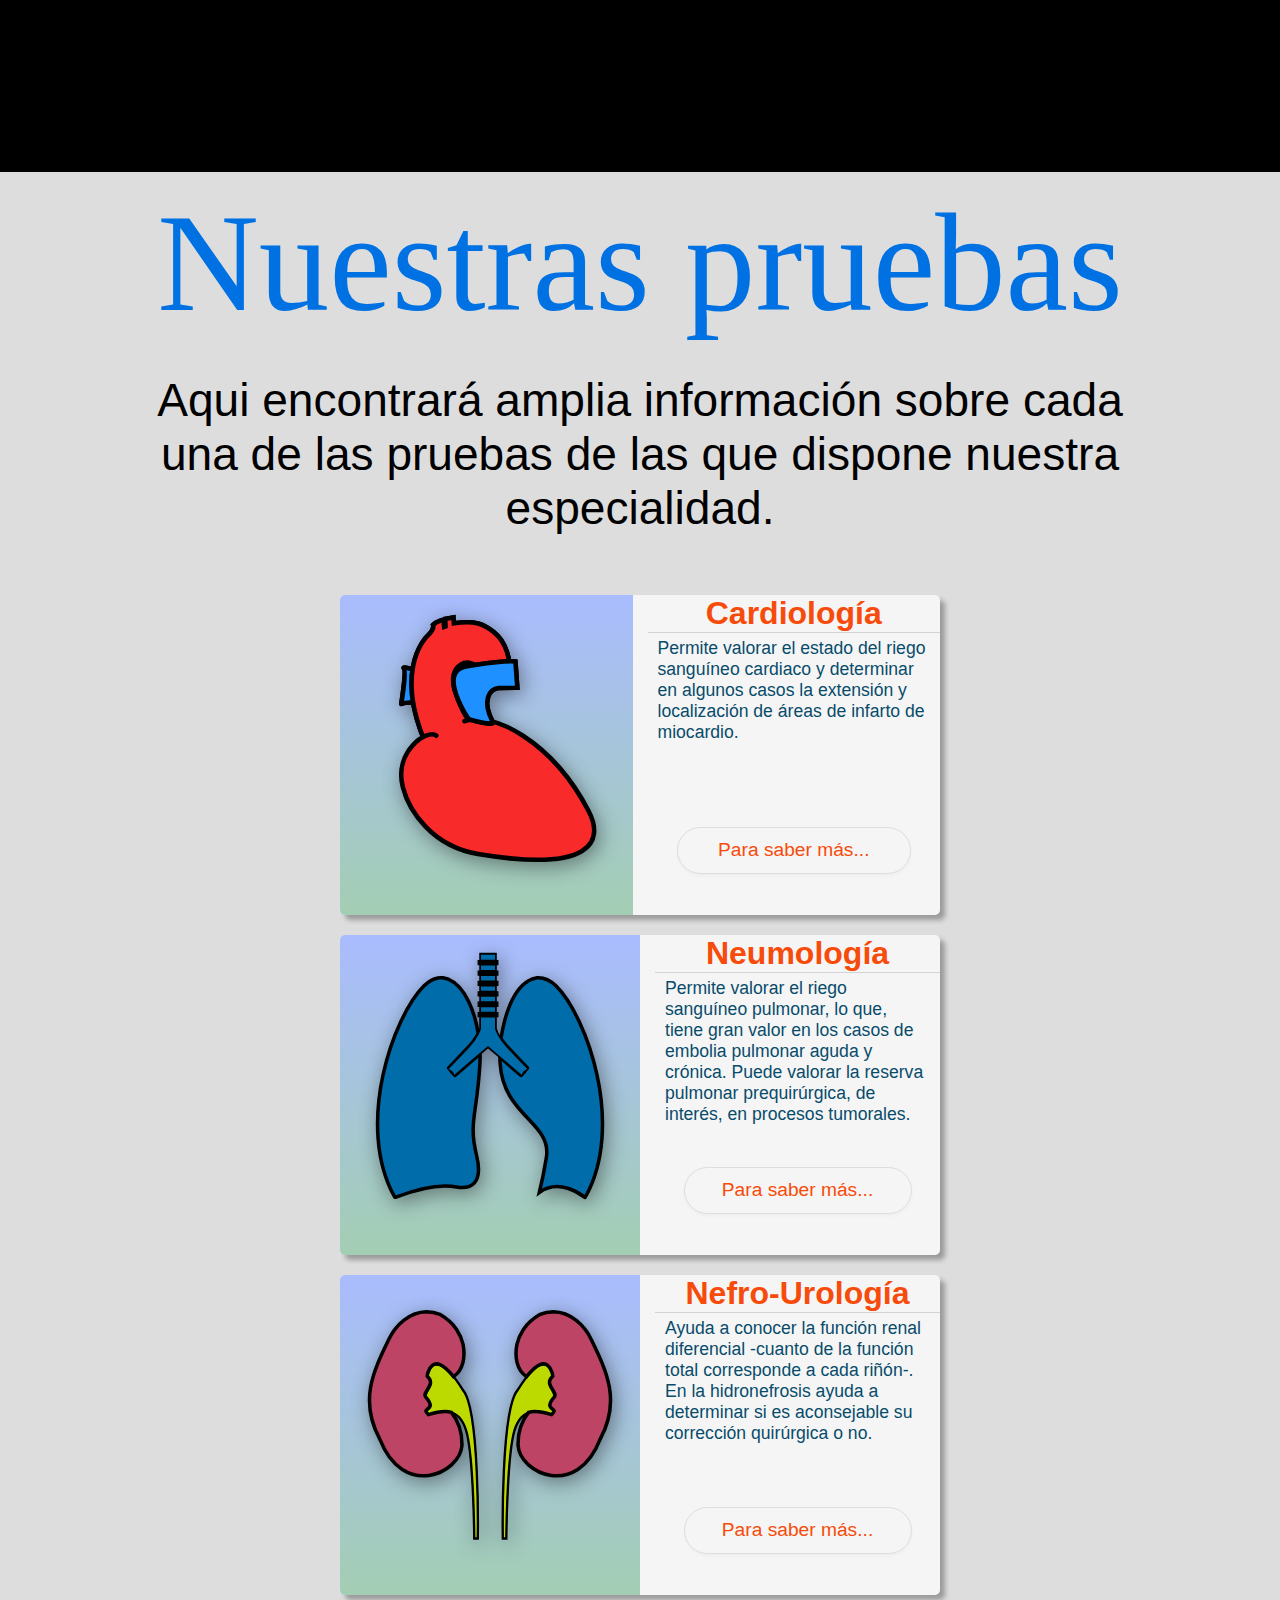
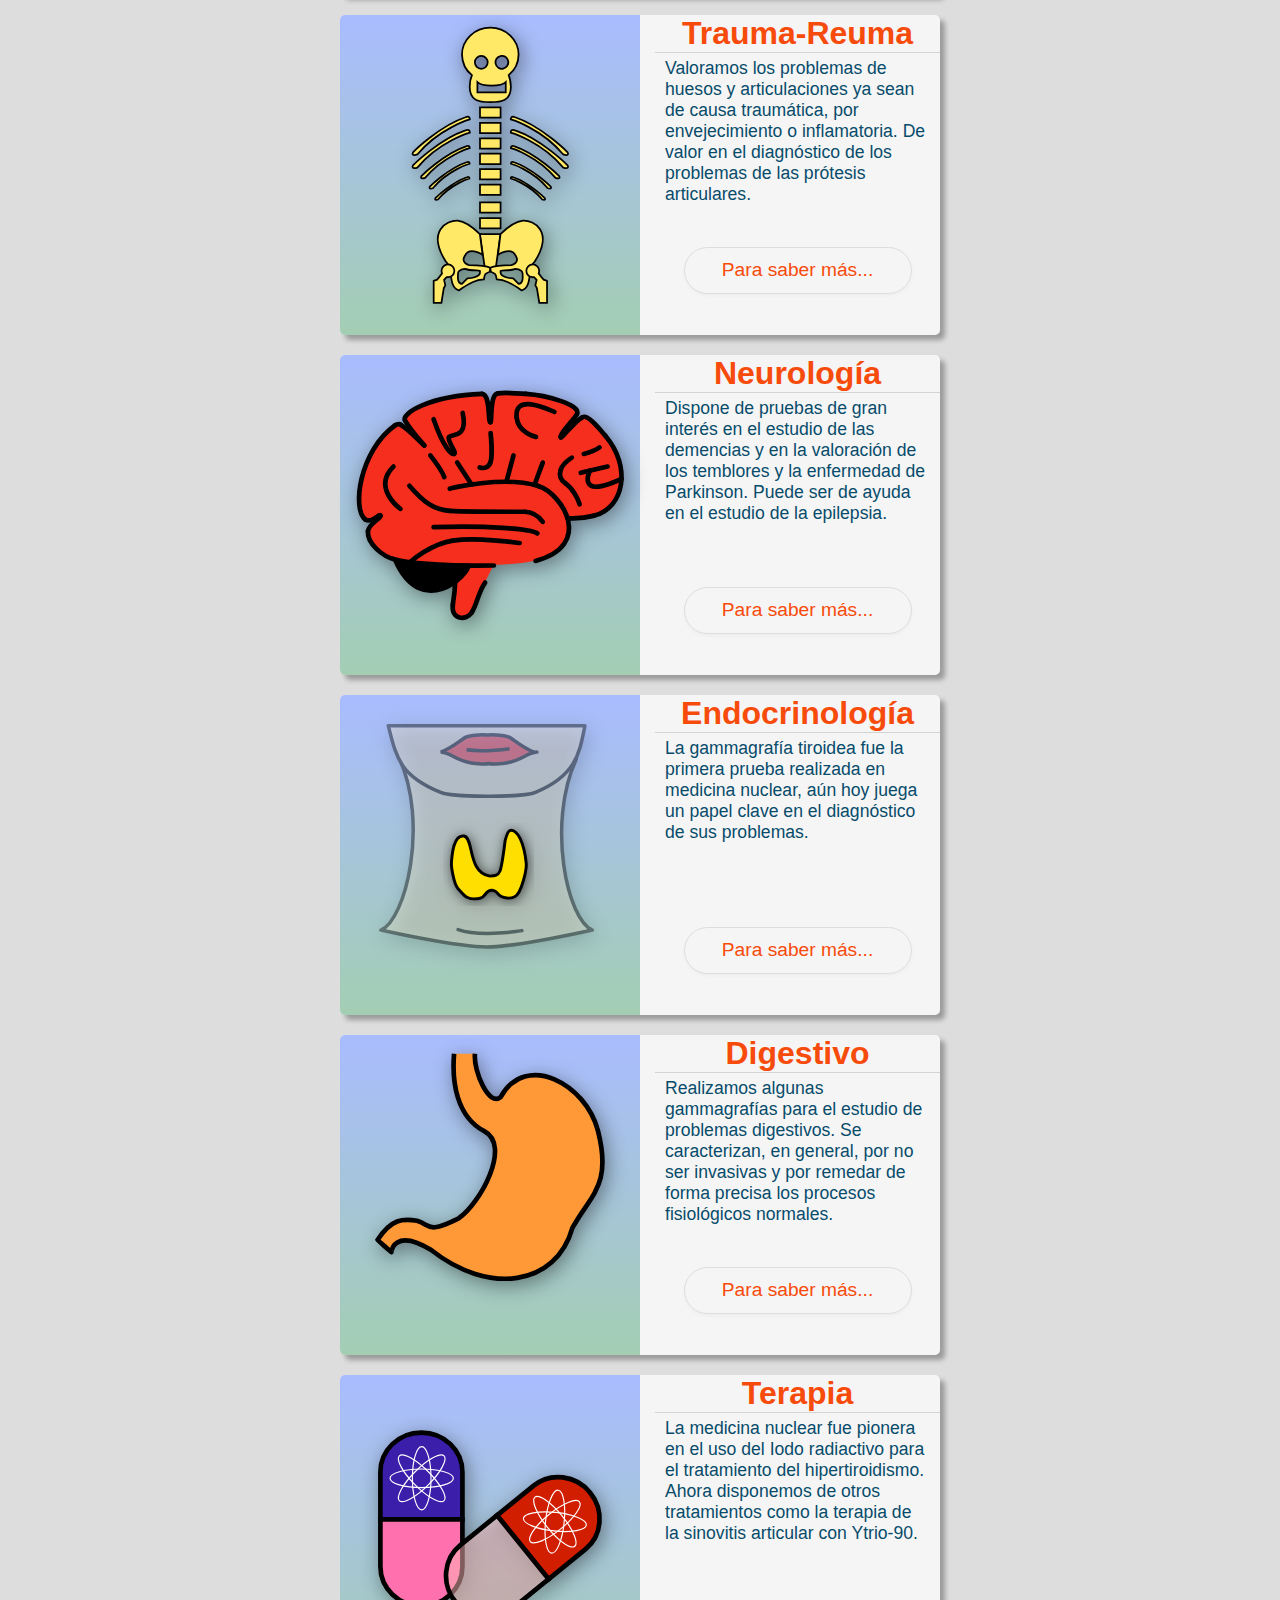
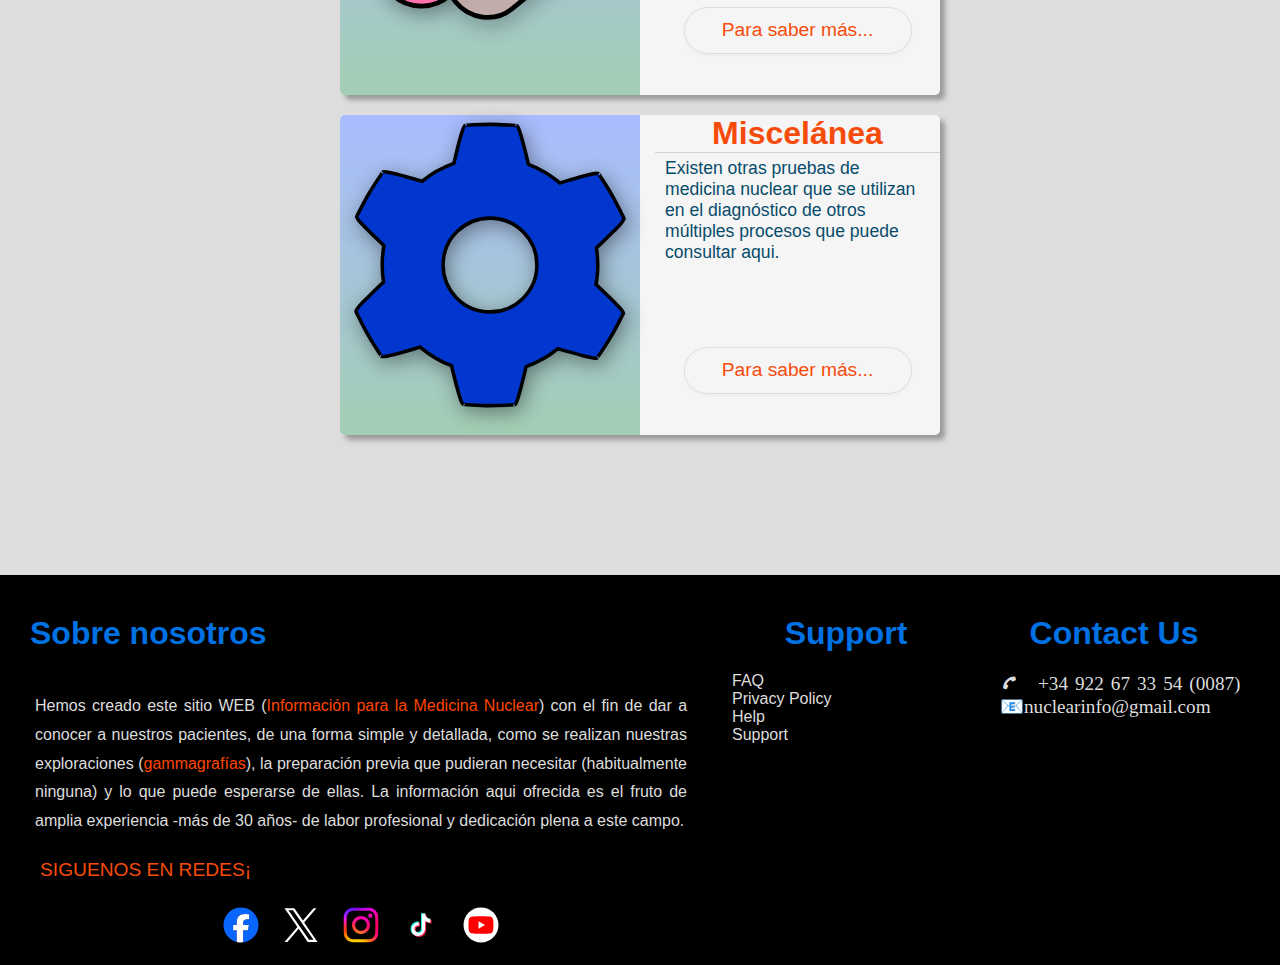
==== commit 54801fc2: "Abundantes cambios y adiciones" ====
--- a/index.html
+++ b/index.html
@@ -541,11 +541,13 @@
 		class menuOpt {
 			// private properties
 			#name;						//filename
+			#showName;				//nombre visible en el menu -gral. el mismo que el father pero sintaxticamente bien
 			#father;					//ascendent menu
 			#descendents;			//descendents menues
 
-			constructor(name, father, descendents) {
+			constructor(name, showName, father, descendents) {
 				this.#name = name;
+				this.#showName = showName;
 				this.#father = father;
 				this.#descendents = descendents;
 			}
@@ -560,6 +562,16 @@
 					console.log ('invalid name property')
 				}
 			}
+			// #showName
+			get showName() {return this.#showName;}
+
+			set showName(newshowName) {
+				if(newshowName) {
+					this.#showName = newshowName;
+				} else {
+					console.log ('invalid name property')
+				}
+			}
 			// #father
 			get father() {return this.#father;}
 
@@ -570,7 +582,6 @@
 					console.log ('invalid name property')
 				}
 			}
-
 			//#descendents
 			get descendents() {return this.#descendents;}
 
@@ -583,33 +594,41 @@
 			}
 		}
 		
-		// NOTA: para obtener el nombre de un clase se llama al constructor de la clase -> 'class.constructor.name'
-		const mibi = new menuOpt('mibi', 'cardiologia', null);
-		const amiloidosis = new menuOpt('amiloidosis', 'cardiologia', null);
-		const cardiologia = new menuOpt('cardiologia', 'pruebas', [mibi, amiloidosis]);
-		
 		/**
 		 * Uso:
 		 *  cardiologia.father => 'pruebas'
 		 *  cardiologia.descendents[0] => 'perfusion' o cardiologia.descendents[0].name  => 'perfusion'
 		 *  cardiologia.descendents[0].father => 'cardiologia'
 		 *  cardiologia.descendents[0].descendents => null
+		 * 
+		 *  NOTA: para obtener el nombre de un clase se llama
+		 *  al constructor de la clase -> 'class.constructor.name'
 		 */ 
+		const mibi = 				new menuOpt ('mibi', 				'◀︎ Cardiología', 'cardiologia', null);
+		const amiloidosis = new menuOpt ('amiloidosis', '◀︎ Cardiología', 'cardiologia', null);
+		const cardiologia = new menuOpt ('cardiologia', '◀︎ Pruebas', 'pruebas', [mibi, amiloidosis]);
 		
-		const perfPulmonar = new menuOpt('perfusion', 'neumologia', null);
-		const ventilacion = new menuOpt('ventilacion', 'neumologia', null);
-		const neumologia = new menuOpt('neumologia', 'pruebas', [perfPulmonar, ventilacion]);
-
-		const nefrourologia = new menuOpt('nefrourologia', 'pruebas', null);
-		const traumareuma = new menuOpt('traumareuma', 'pruebas', null);
-		const neurologia = new menuOpt('neurologia', 'pruebas', null);
-		const endocrinologia = new menuOpt('endocrinologia', 'pruebas', null);
-		const digestivo = new menuOpt('digestivo', 'pruebas', null);
-		const terapia = new menuOpt('terapia', 'pruebas', null);
-		const miscelanea = new menuOpt('miscelanea', 'pruebas', null);
+		const perfusion = 		new menuOpt ('perfusion', 	'◀︎ Neumología', 'neumologia', null);
+		const ventilacion = 	new menuOpt ('ventilacion', '◀︎ Neumología', 'neumologia', null);
+		const neumologia = 		new menuOpt ('neumologia', 	'◀︎ Pruebas', 'pruebas', [perfusion, ventilacion]);
+
+		const renograma = 		new menuOpt ('renograma',			'Negro-Urología', 'nefrourologia', null);
+		const renal = 				new menuOpt ('renal',					'Negro-Urología',	'nefrourologia', null);
+		const nefrourologia = new menuOpt ('nefrourologia', '◀︎ Pruebas', 'pruebas', [renograma, renal]);
+
+		const osea =  				new menuOpt('osea', 'Trauma-Reuma', 'traumareuma', null);
+		const articular =			new menuOpt('articular', 'Trauma-Reuma', 'traumareuma', null);
+		const leucos =				new menuOpt('leucos', 'Trauma-Reuma', 'traumareuma', null);
+		const traumareuma = 	new menuOpt('traumareuma', '◀︎ Pruebas', 'pruebas', [osea, articular, leucos]);
+
+		const neurologia = 			new menuOpt('neurologia', 'pruebas', null);
+		const endocrinologia = 	new menuOpt('endocrinologia', 'pruebas', null);
+		const digestivo = 			new menuOpt('digestivo', 'pruebas', null);
+		const terapia = 				new menuOpt('terapia', 'pruebas', null);
+		const miscelanea = 			new menuOpt('miscelanea', 'pruebas', null);
 		
 		// root menu
-		const pruebas = new menuOpt ('pruebas', 'pruebas', [cardiologia, neumologia, nefrourologia,traumareuma,neurologia,endocrinologia,digestivo,terapia,miscelanea]);
+		const pruebas = new menuOpt ('pruebas', 'Pruebas', 'pruebas', [cardiologia, neumologia, nefrourologia,traumareuma,neurologia,endocrinologia,digestivo,terapia,miscelanea]);
 
 		// Gestión de iconMovil
 		/*
@@ -713,34 +732,52 @@
 			 * @param class menuOpt página solicitada
 			 */
 			function selectPagina (pagina) {
-				// e esto posible???
-				console.log(pagina.name);
-				console.log(pagina.father);
+
+				/* 
+				console.log("Pagina seleccionada: " + pagina.name + ".html");
+				console.log("Padre de esta pagína:" + pagina.father + ".html");				
 				console.log(pagina.descendents);
-				console.log(pagina.descendents[0].father);
-
-				// set the new menu target
-				document.querySelector('#pruebas').setAttribute('href', `javascript: selectPagina("${pagina.father}")`);
-
+				if (!(pagina.descendents === null)) {console.log(pagina.descendents[0].father);}
+				*/
+				
+				// set the DOM place to download or to scroll
+				let pag4 = document.querySelector("#Pag4");
+				
+				// set the new menu target andf load unlesh the pagina would 'pruebas'
+				if (!((pagina.name == 'pruebas') && (pagina.father == 'pruebas'))) {
+					document.querySelector('#pruebas a').setAttribute('href', `javascript: selectPagina(${pagina.father})`);
+					document.querySelector('#pruebas a').setAttribute('style', 'color:red');
+					document.querySelector('#pruebas a').innerHTML = pagina.showName;
+					// disable the other menu options (por ahora no se como hacerlo...)
+					// let li = document.querySelectorAll('.menu ul li');
+					// li[1].classList.toggle('disabled');
+					// li[5].classList.toggle('disabled');
+				} else {
+					document.querySelector('#pruebas a').setAttribute('href', `javascript: selectPagina(${pagina.father})`);
+					document.querySelector('#pruebas a').setAttribute('style', '');
+					document.querySelector('#pruebas a').innerHTML = pagina.showName
+					// enable the other menu options
+					// let li = document.querySelectorAll('.menu ul li');
+					// li[1].classList.toggle('disabled');
+					// li[5].classList.toggle('disabled');
+				}
+					
 				// set the file name
 				let filename = pagina.name + '.html';
-
-				// set the DOM place to download
-				let pag4 = document.querySelector("#Pag4");
+				
 				// requiero la pagina ... se que debería usar un promise y comproibar que se ha cargado y todo eso
-				// más adelante....:-(
-
+				// más adelante....:-(	
 				request(filename, pag4);
-
+				
 				// scroll a #Pag4
 				// actual posición de la Pag4
 				let headerHeight = document.querySelector('header').getBoundingClientRect().height + 1;		
 				let pag4Top = pag4.getBoundingClientRect().top - headerHeight;
 				
-				console.log("El top de la Pag4 está ahora a " + pag4Top + "px");
-
-				// goto a Pag4
-				window.scroll({top: pag4Top, left: 0, behavior: "auto",	});
+				// console.log("El top de la Pag4 está ahora a " + pag4Top + "px");
+
+				// goto a Pag4 (me desplazo x pixels en un sentido y otro)
+				window.scrollBy({top: pag4Top, left: 0, behavior: "auto",	});
 
 			}
 
--- a/css/style.css
+++ b/css/style.css
@@ -410,6 +410,10 @@
 .flex-content-center {justify-content: center;}
 .flex-items-start {align-items: start;}
 .flex-items-center {align-items: center;}
+
+.disabled {cursor:not-allowed; opacity:0.3}
+.disabled *,:disabled *{pointer-events:none}
+.disabled:hover * {visibility: hidden}
 
 /* ANIMATION CLASSES */
 .animate_appear {	animation: appear linear;animation-timeline: view();animation-range: entry 0% cover 35%;}
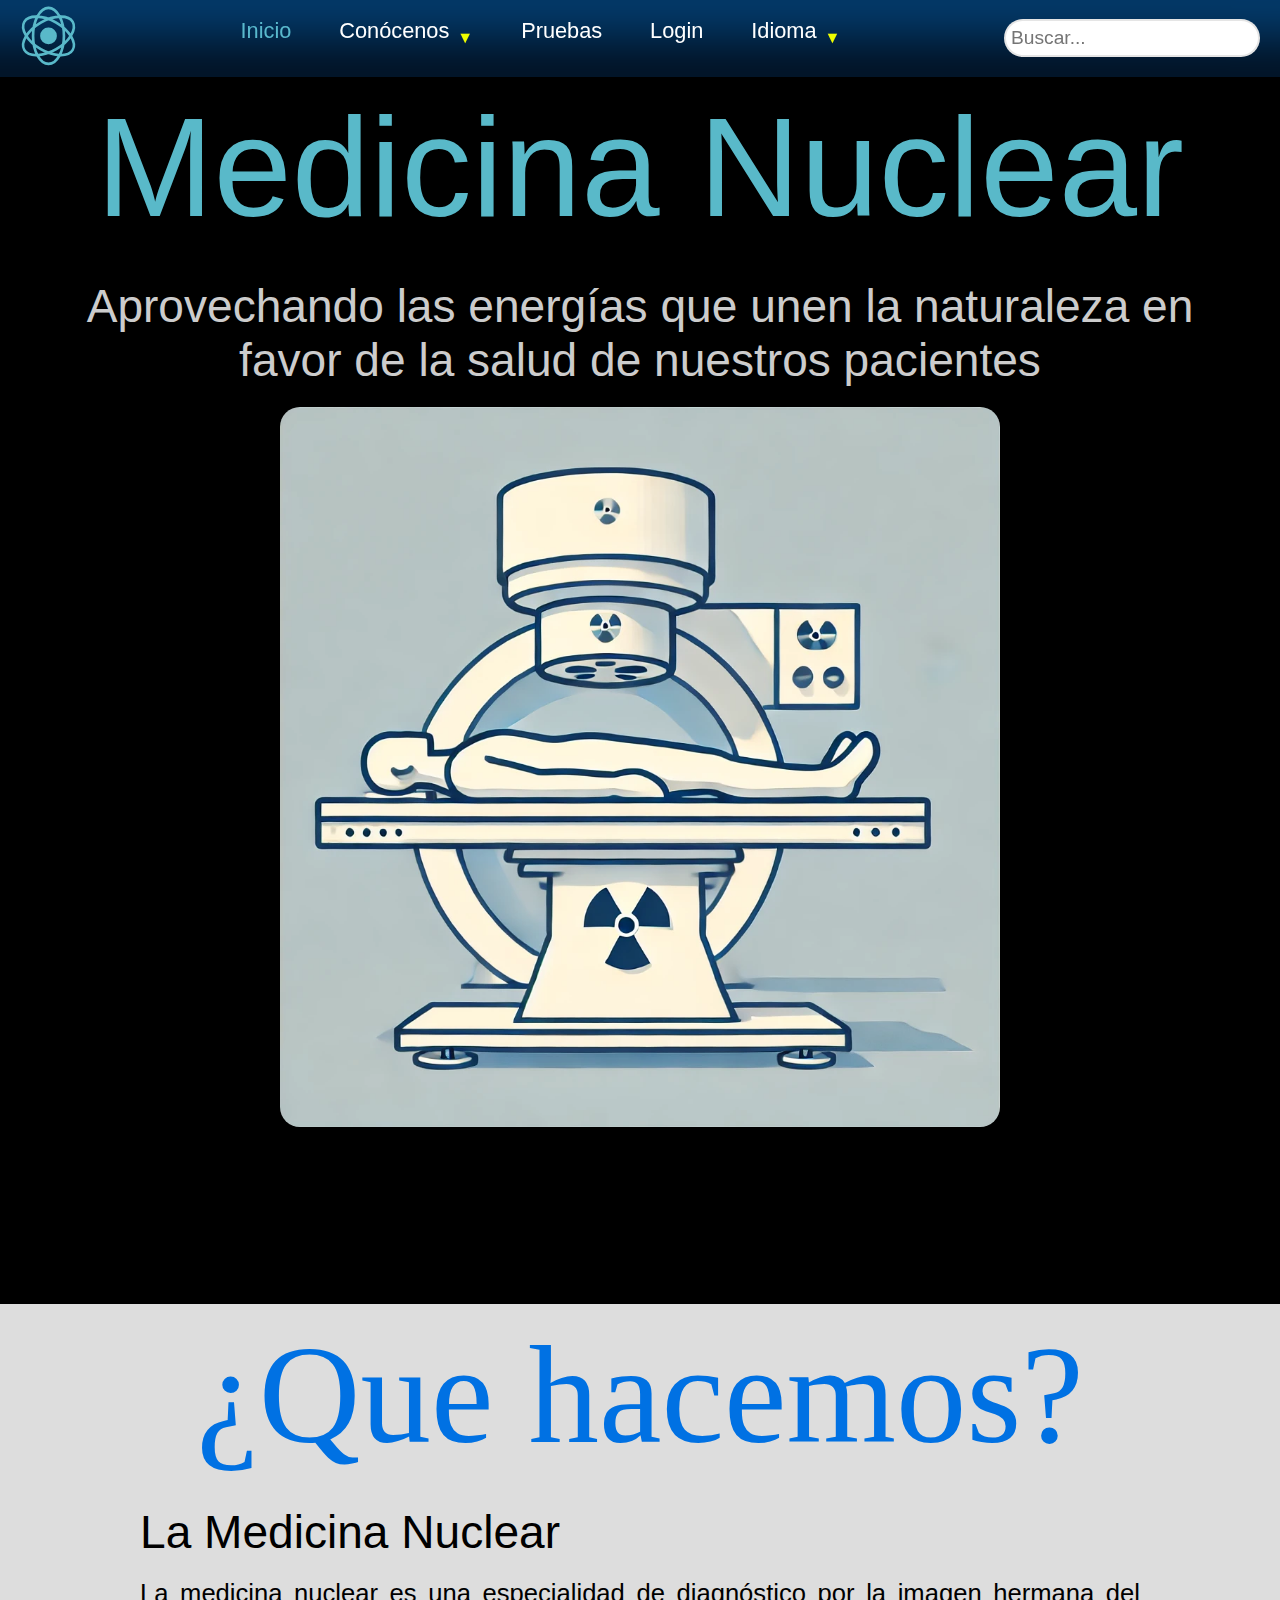
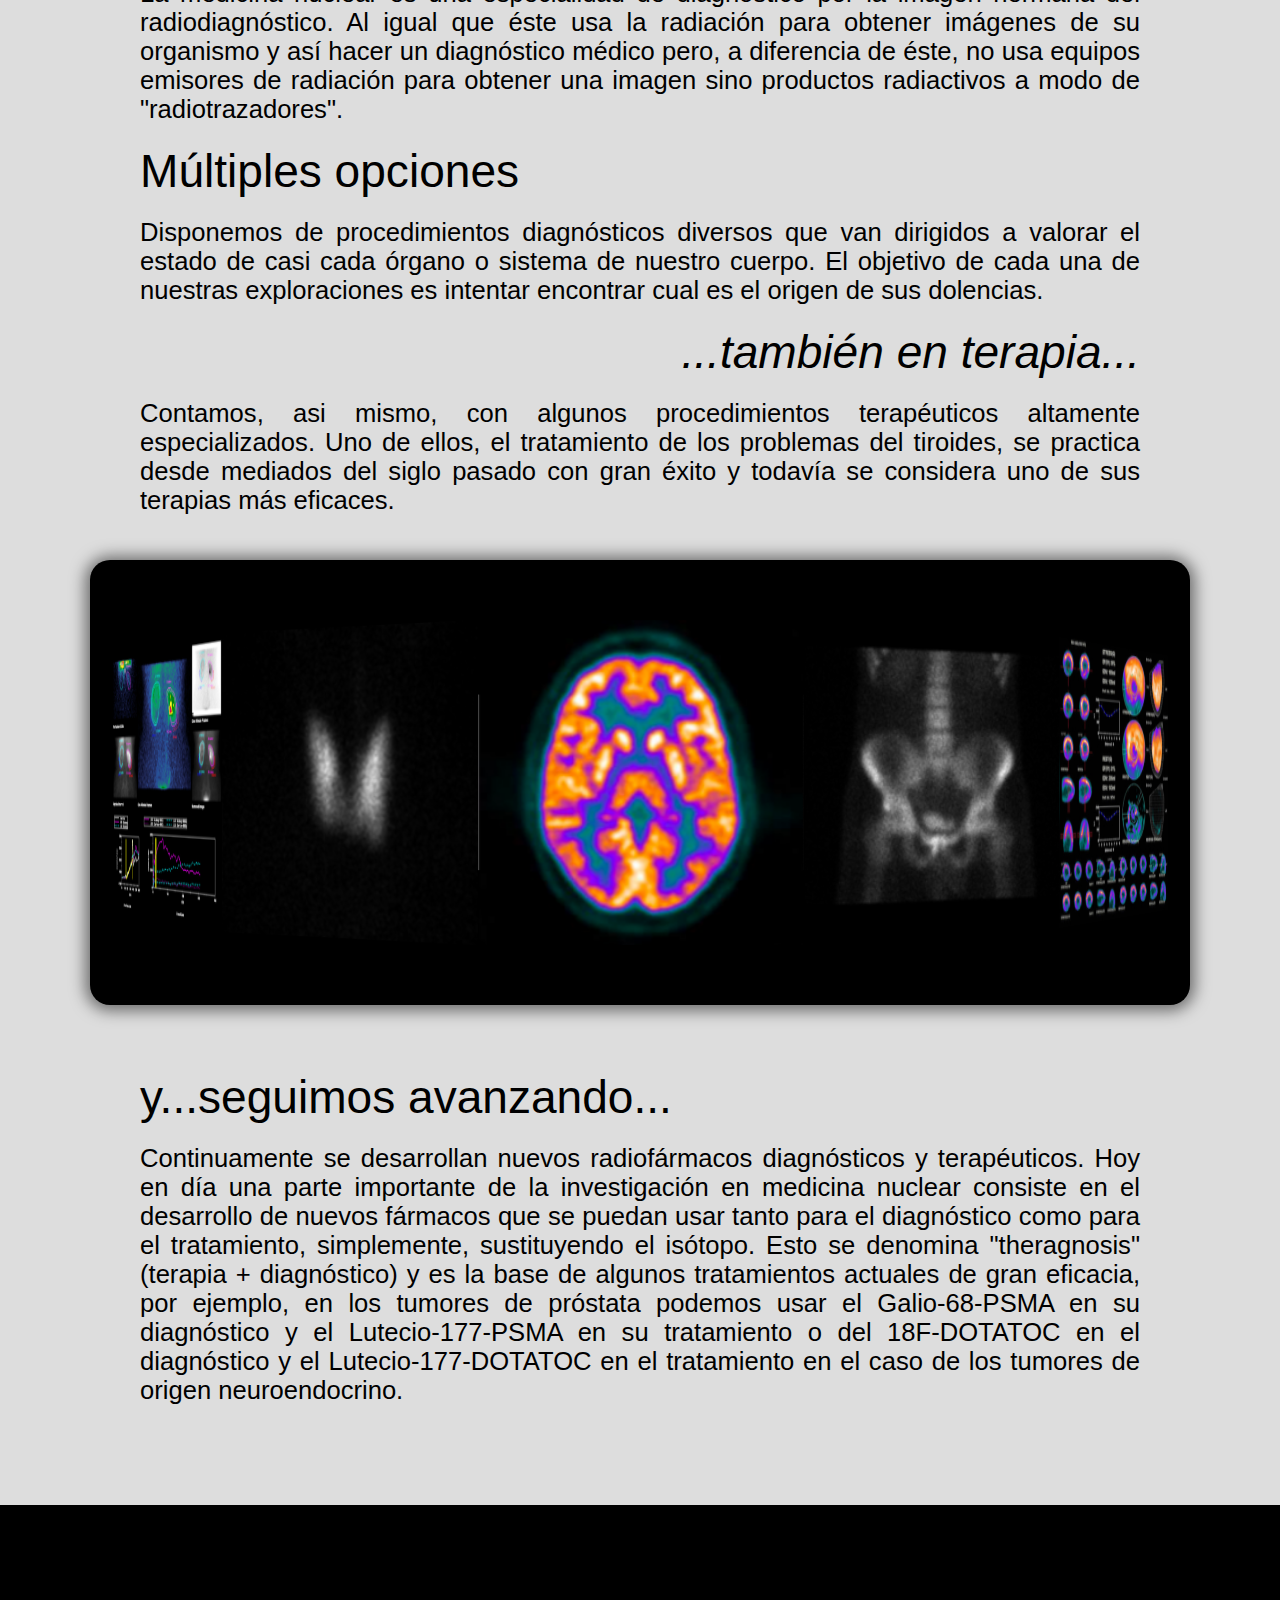
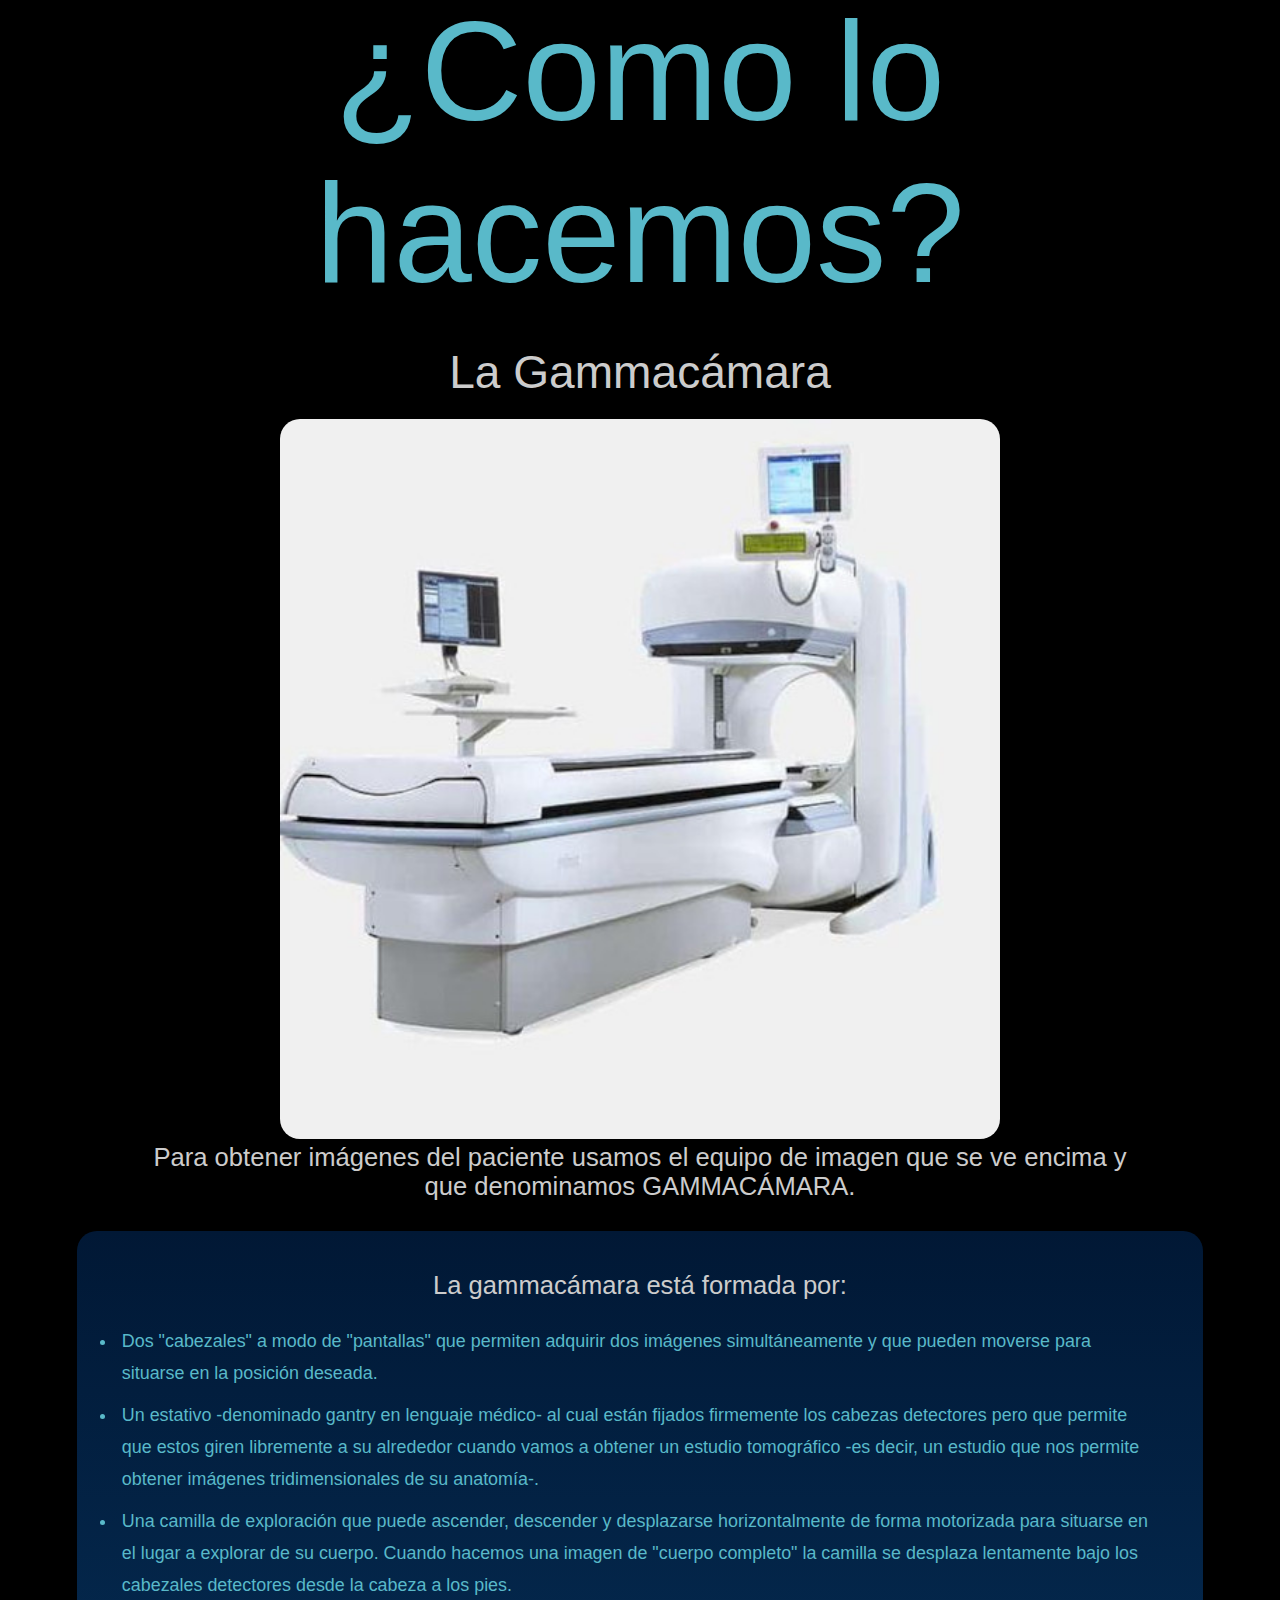
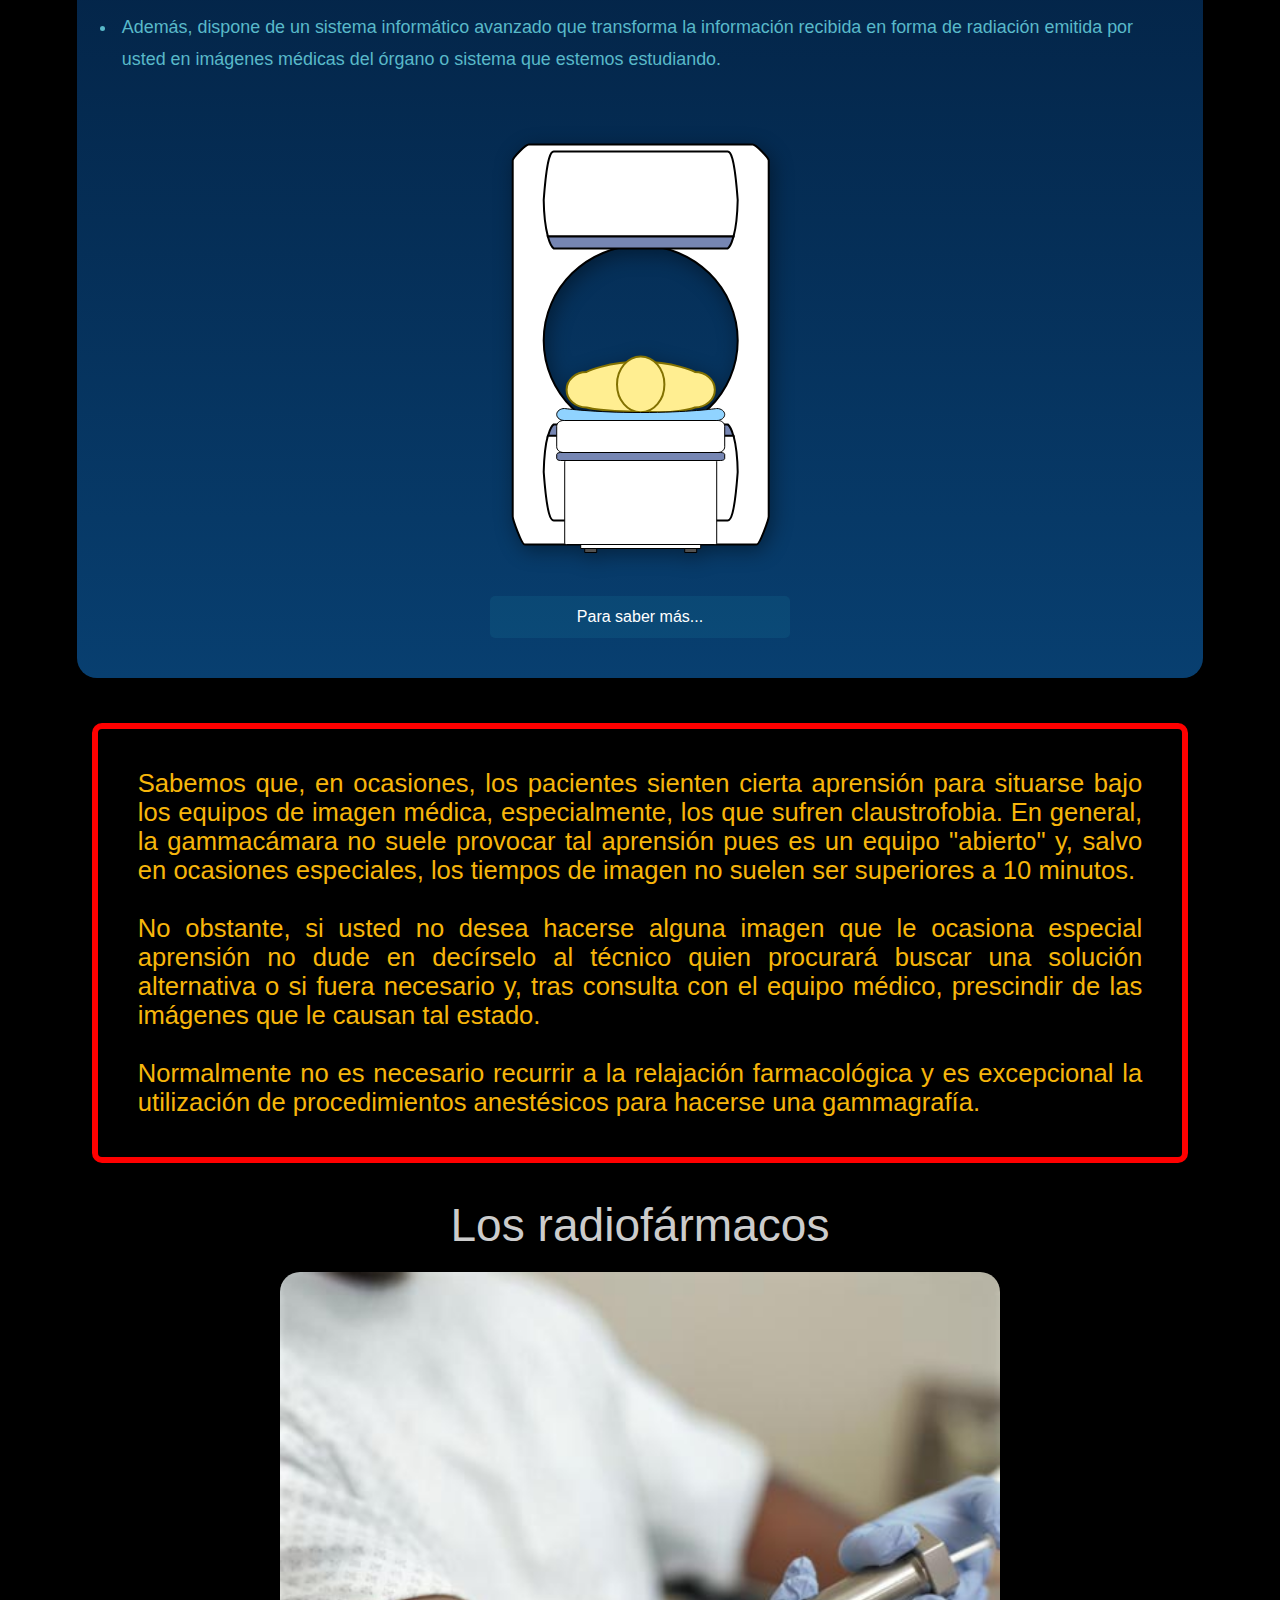
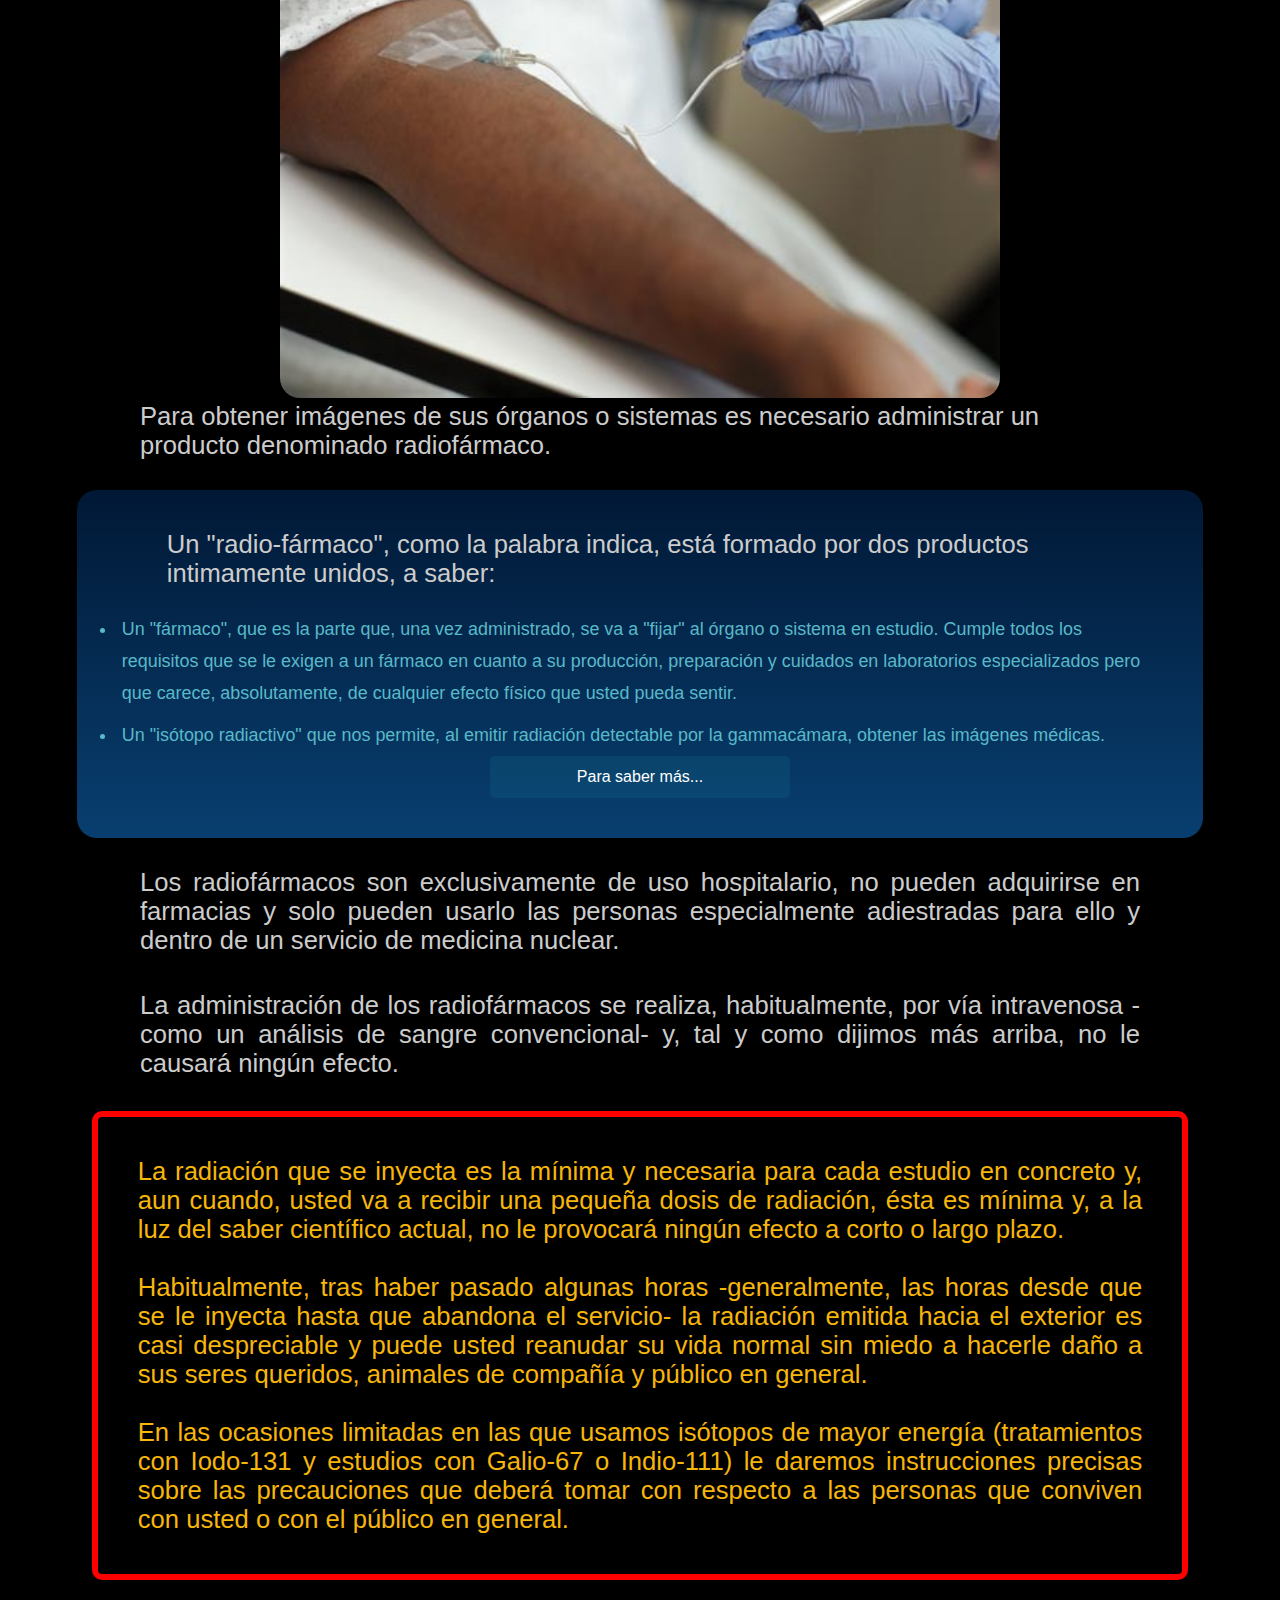
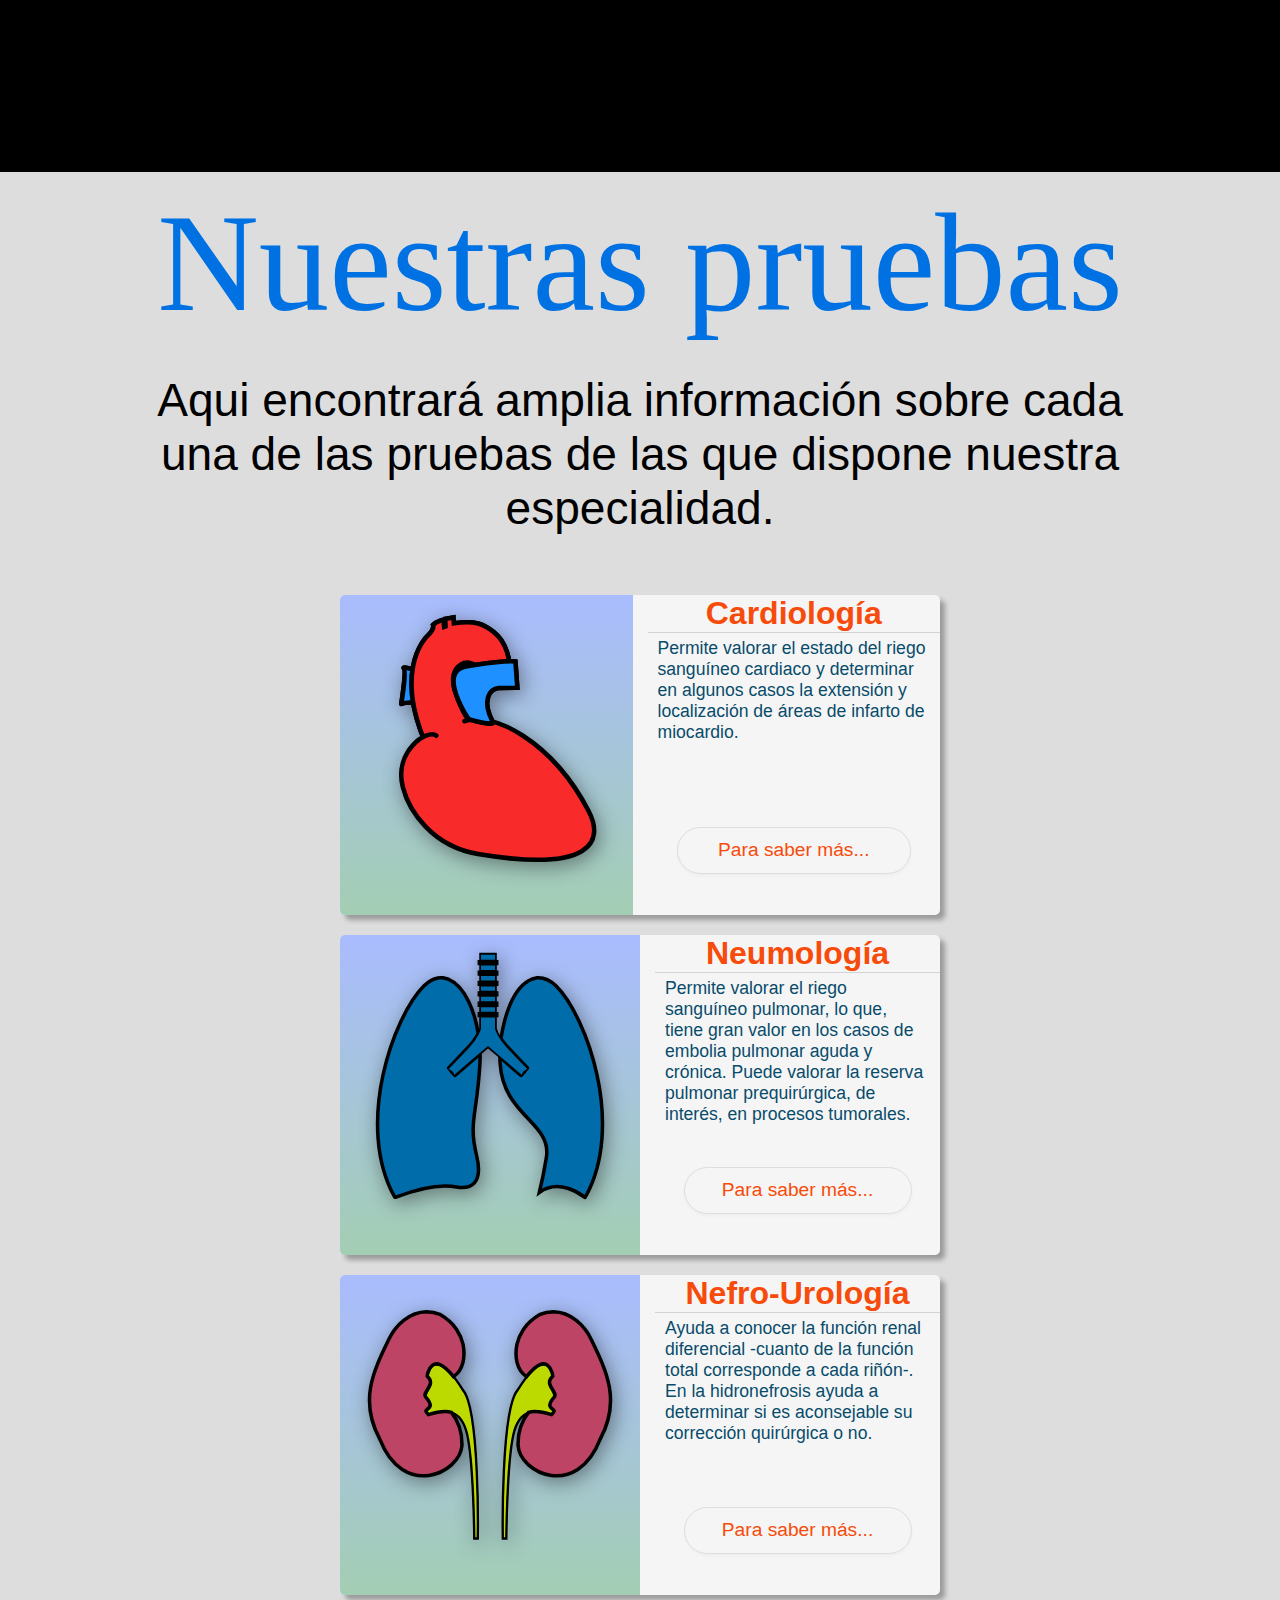
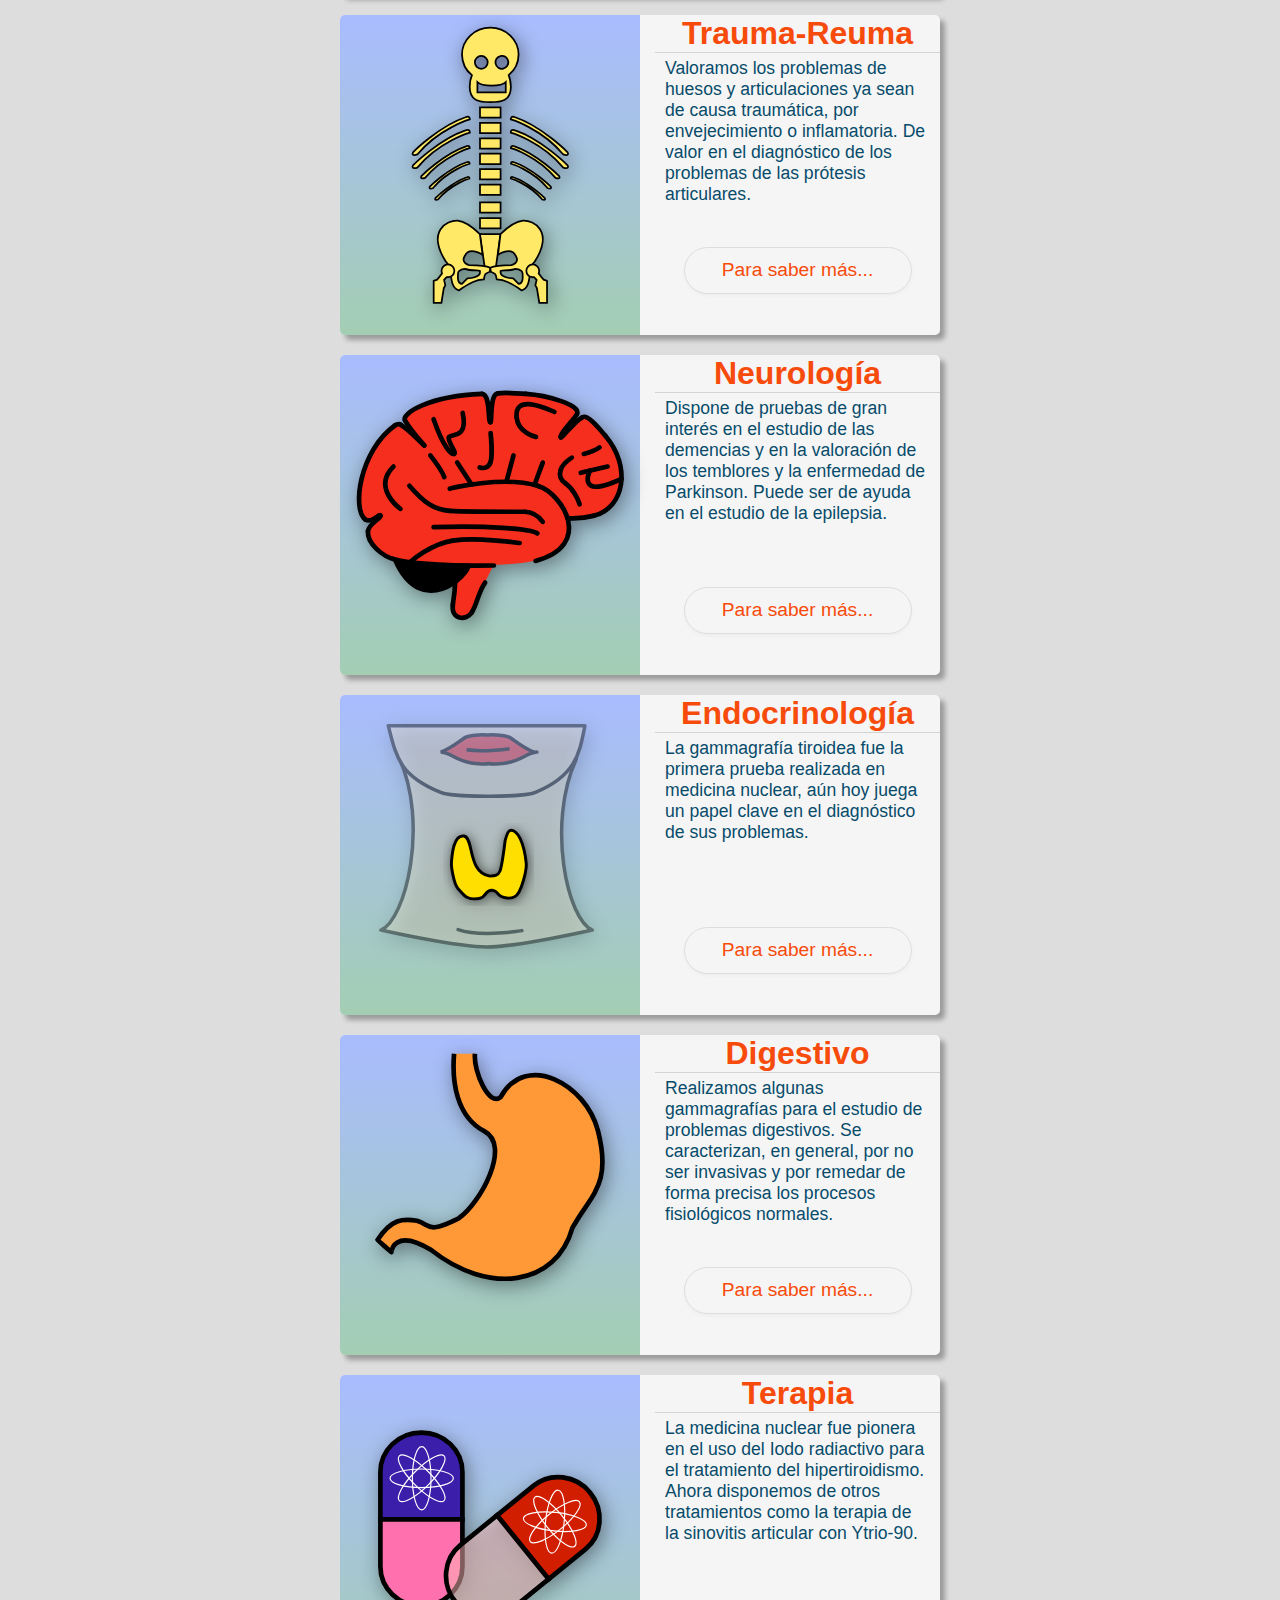
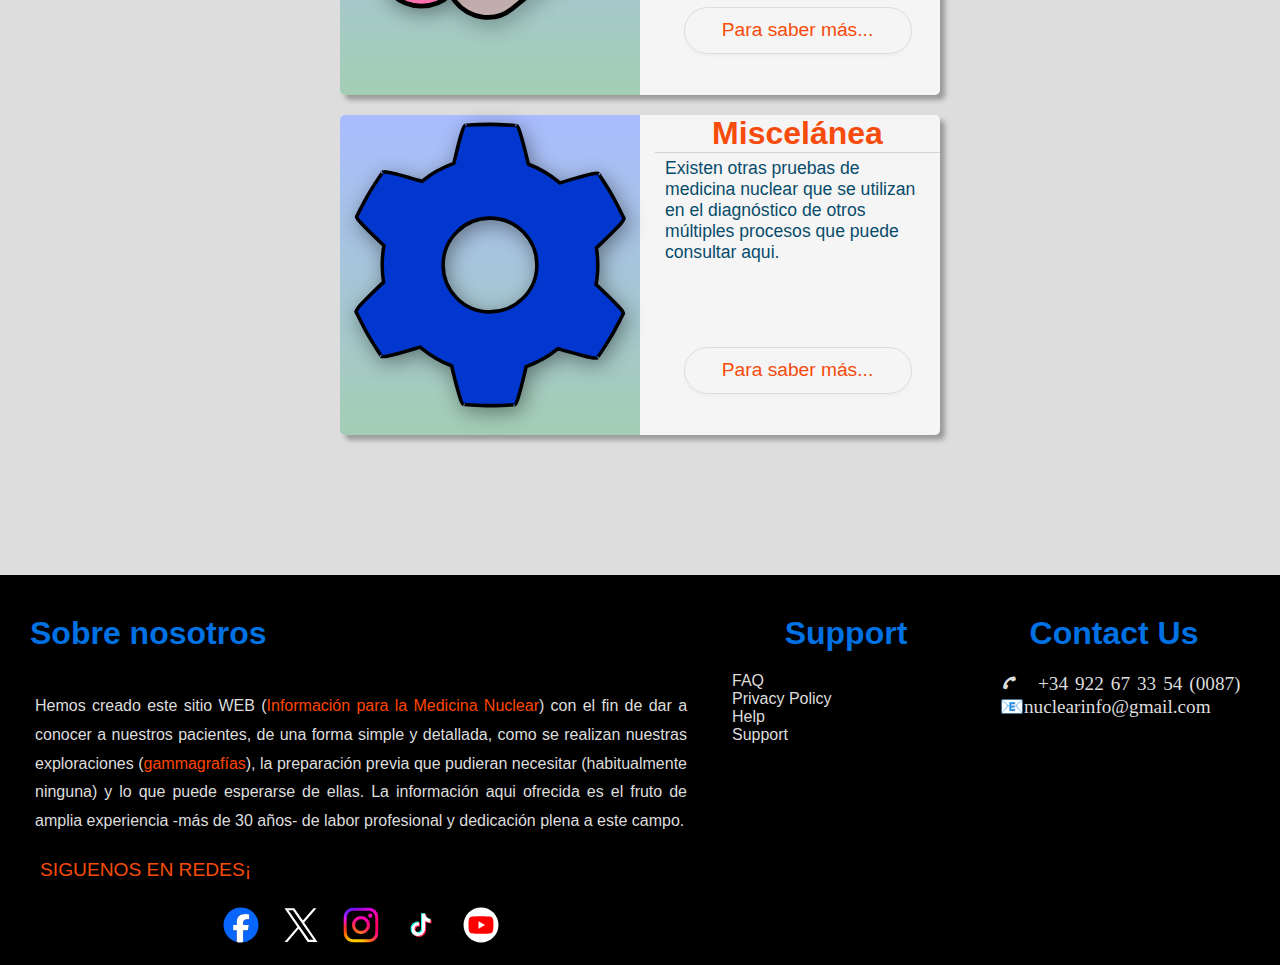
==== commit be2bd0d7: "Añado NefroUrologia video e imagenes" ====
--- a/index.html
+++ b/index.html
@@ -391,11 +391,11 @@
 				<div class="card flex flex-row flex-content-space-around animate_appear shadow-1">
 					<div><img class="" src="media/images/sistemas/kidney.svg" /></div>
 					<div class="shadow-3">
-						<h1 >Nefro-Urología</h1>
+						<h1>Nefro-Urología</h1>
 						<p>Ayuda a conocer la función renal diferencial -cuanto de la función
 							total corresponde a cada riñón-. En la hidronefrosis ayuda a determinar si es aconsejable su
 							corrección quirúrgica o no.</p>
-						<a href="#"><span class="shadow-4">Para saber más...</span></a>
+						<a href="javascript:selectPagina(nefrourologia)"><span class="shadow-4">Para saber más...</span></a>
 					</div>
 				</div>
 
@@ -603,6 +603,10 @@
 		 * 
 		 *  NOTA: para obtener el nombre de un clase se llama
 		 *  al constructor de la clase -> 'class.constructor.name'
+		 * 
+		 * OJO: lo de la flechita NO es una buena idea... debería añadirlo
+		 * con css y no en la propia clase, así podría modificarlo cuando
+		 * estemos en modo responsive... 
 		 */ 
 		const mibi = 				new menuOpt ('mibi', 				'◀︎ Cardiología', 'cardiologia', null);
 		const amiloidosis = new menuOpt ('amiloidosis', '◀︎ Cardiología', 'cardiologia', null);
